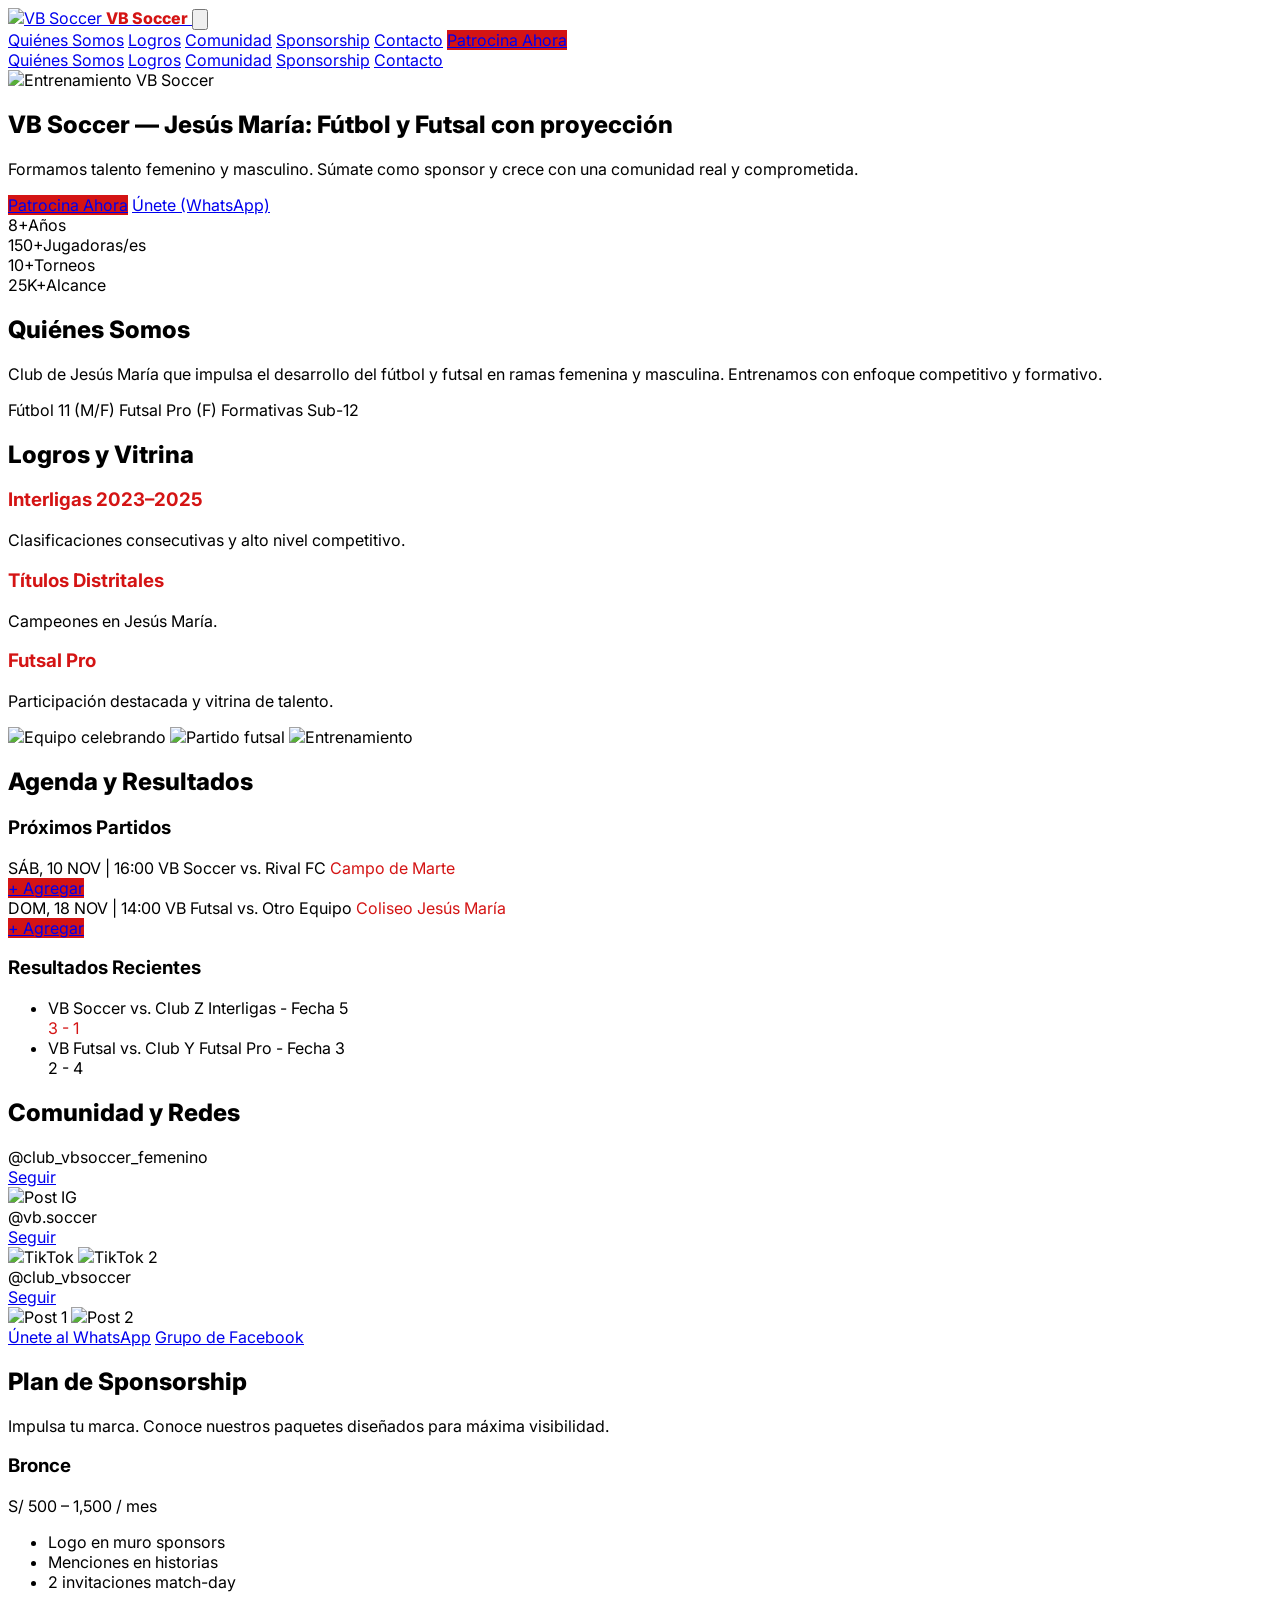
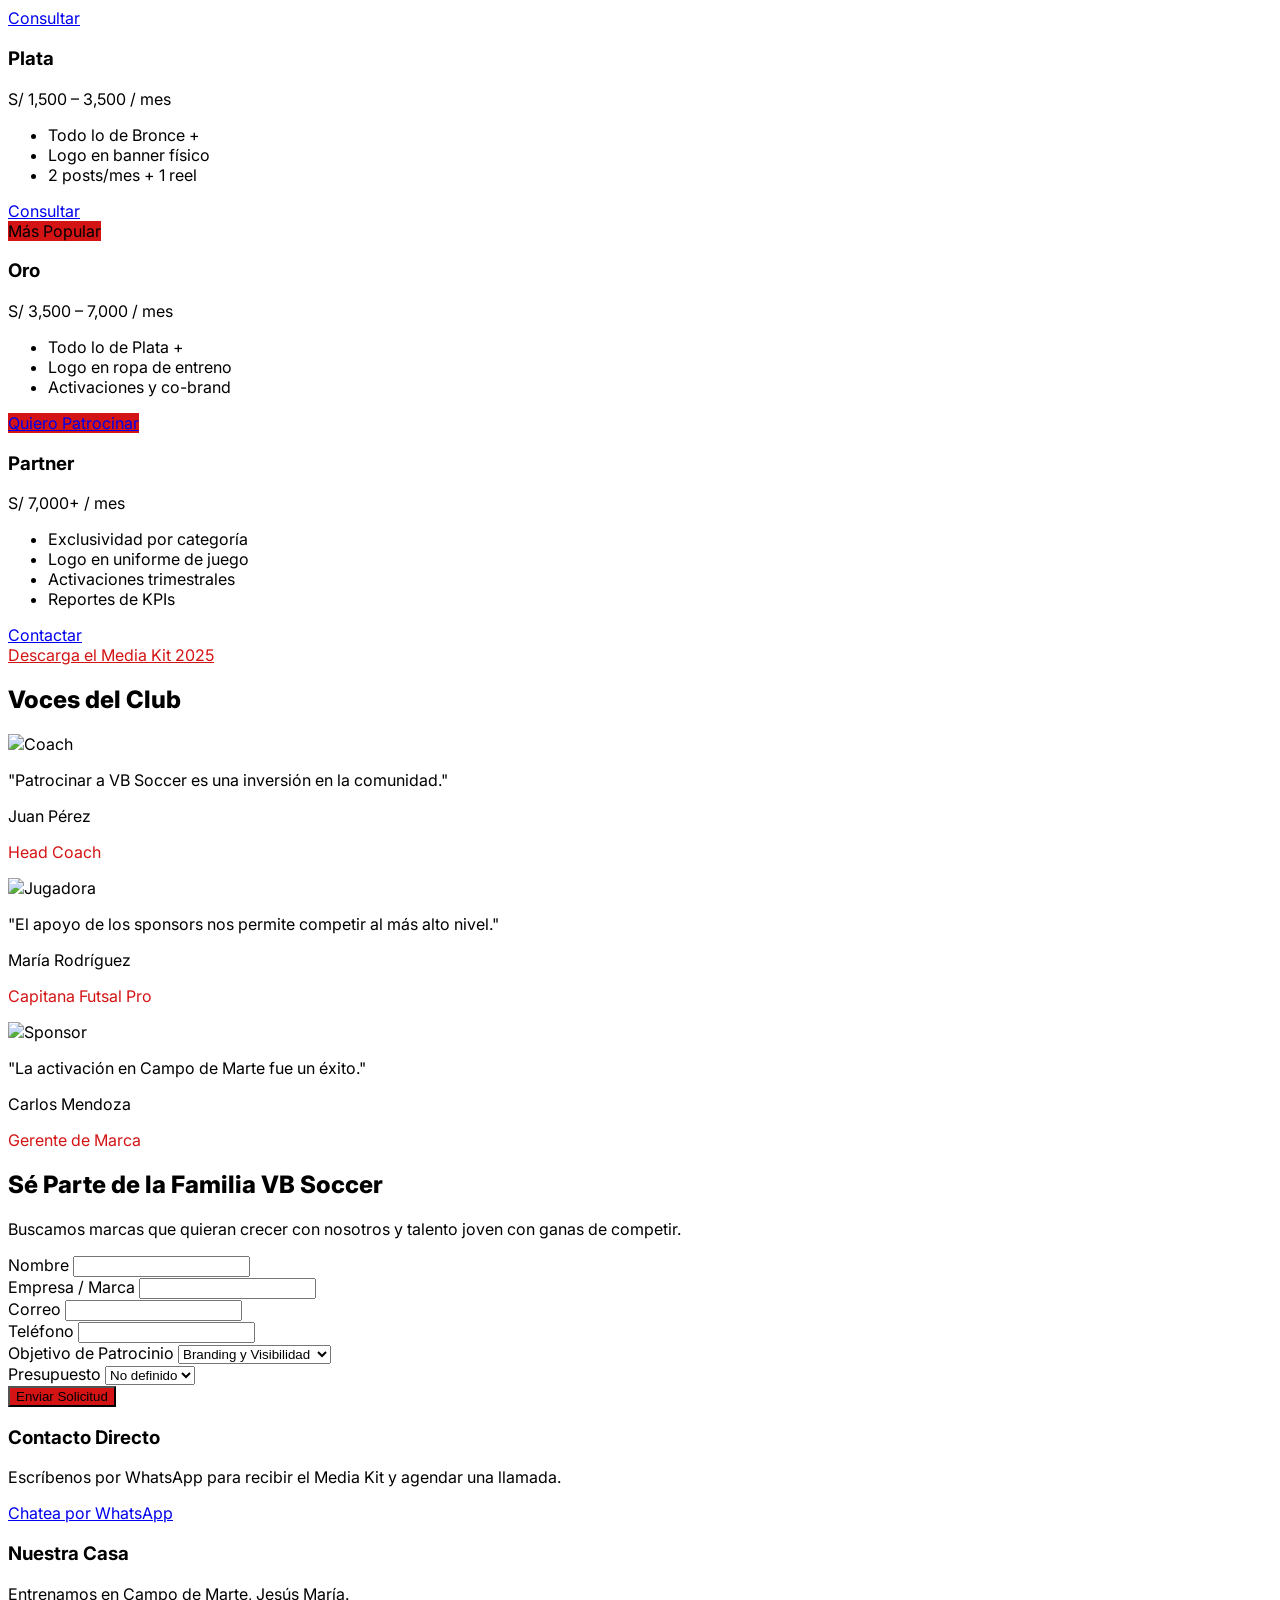
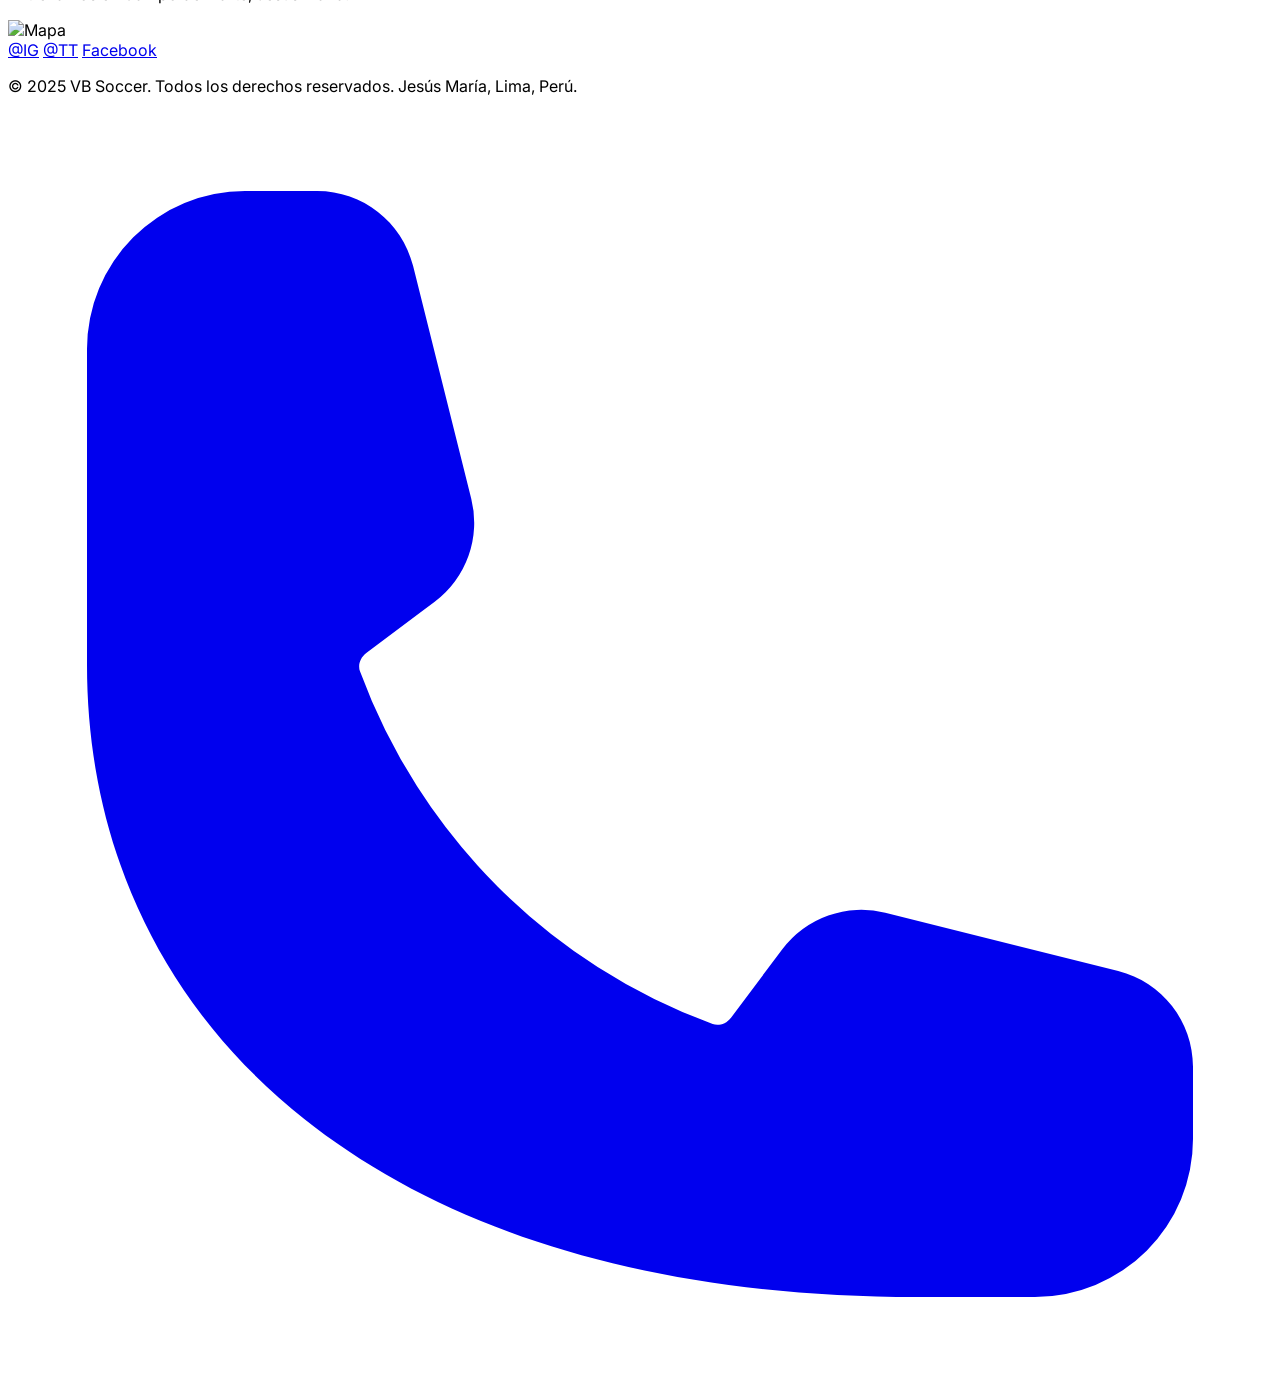
==== index.html @ d954b157 "feat: primera versión del sitio VB Soccer" ====
<!doctype html>
<html lang="es" class="scroll-smooth">
<head>
  <meta charset="utf-8" />
  <meta name="viewport" content="width=device-width, initial-scale=1" />
  <title>VB Soccer Jesús María | Patrocinio de Talento</title>

  <!-- Canonical & Robots -->
  <link rel="canonical" href="https://vbsoccer.pe/patrocina" />
  <meta name="robots" content="index,follow" />

  <!-- Tailwind CSS (modelo) -->
  <script src="https://cdn.tailwindcss.com"></script>

  <!-- Fuente -->
  <link rel="preconnect" href="https://fonts.gstatic.com" crossorigin />
  <link href="https://fonts.googleapis.com/css2?family=Inter:wght@400;600;800&display=swap" rel="stylesheet" />

  <!-- Fav / OG -->
  <link rel="icon" href="./assets/imgs/favicon.svg" />
  <meta name="description" content="Únete como sponsor a VB Soccer en Jesús María. Impulsamos fútbol y futsal femenino y masculino. Crece con nuestra comunidad real y comprometida." />
  <meta property="og:title" content="VB Soccer Jesús María | Patrocinio de Talento" />
  <meta property="og:description" content="Formamos talento en fútbol y futsal con espíritu competitivo y enfoque social. Súmate como sponsor." />
  <meta property="og:image" content="https://placehold.co/1200x630/15803d/ffffff?text=VB+Soccer+Patrocinio" />
  <meta property="og:url" content="https://vbsoccer.pe/patrocina" />
  <meta property="og:type" content="website" />
  <meta name="twitter:card" content="summary_large_image" />

  <!-- JSON-LD (Schema.org) -->
  <script type="application/ld+json">
  {
    "@context": "https://schema.org",
    "@type": "SportsTeam",
    "name": "VB Soccer",
    "alternateName": "Club VB Soccer",
    "sport": ["Soccer", "Futsal"],
    "areaServed": "Jesús María, Lima, PE",
    "location": {
      "@type": "Place",
      "name": "Campo de Marte",
      "address": {
        "@type": "PostalAddress",
        "addressLocality": "Jesús María",
        "addressRegion": "Lima",
        "addressCountry": "PE"
      }
    },
    "url": "https://vbsoccer.pe",
    "logo": "https://placehold.co/300x300/15803d/ffffff?text=VB+Logo",
    "sameAs": [
      "https://www.instagram.com/club_vbsoccer_femenino/",
      "https://www.instagram.com/club_vbsoccer/",
      "https://www.tiktok.com/@vb.soccer"
    ],
    "potentialAction": {
      "@type": "Action",
      "name": "Patrocina a VB Soccer",
      "target": {
        "@type": "EntryPoint",
        "urlTemplate": "https://vbsoccer.pe/patrocina"
      }
    }
  }
  </script>

  <style>
    body { font-family: 'Inter', system-ui, -apple-system, "Segoe UI", Roboto, Arial, sans-serif; }
    .font-heading { font-weight: 800; }
    .text-primary { color: #D41414; }
    .bg-primary { background-color: #D41414; }
    section[id]{ scroll-margin-top: 90px; }
    /* small helper so existing bootstrap assets in project don't break layout */
    .logo-img { height: 40px; width: auto; }
  </style>
</head>
<body class="bg-gray-100 text-gray-800">

  <!-- Header -->
  <header class="bg-white/90 backdrop-blur-sm shadow-md fixed top-0 left-0 right-0 z-50">
    <nav class="container mx-auto px-6 py-4 flex justify-between items-center">
      <a href="#home" class="flex items-center gap-3">
        <img src="./assets/imgs/Logo.svg" alt="VB Soccer" class="logo-img" />
        <span class="text-2xl font-bold text-primary font-heading">VB Soccer</span>
      </a>

      <button id="menuBtn" class="md:hidden p-2 rounded hover:bg-gray-100" aria-label="Abrir menú" aria-expanded="false" aria-controls="mobileMenu">
        <svg xmlns="http://www.w3.org/2000/svg" class="w-8 h-8 text-primary" fill="none" viewBox="0 0 24 24" stroke="currentColor" aria-hidden="true">
          <path stroke-linecap="round" stroke-linejoin="round" stroke-width="1.5" d="M3.75 6.75h16.5M3.75 12h16.5m-16.5 5.25h16.5" />
        </svg>
      </button>

      <div class="hidden md:flex space-x-6 items-center">
        <a href="#quienes-somos" class="text-gray-600 hover:text-primary transition">Quiénes Somos</a>
        <a href="#logros" class="text-gray-600 hover:text-primary transition">Logros</a>
        <a href="#comunidad" class="text-gray-600 hover:text-primary transition">Comunidad</a>
        <a href="#sponsors" class="text-gray-600 hover:text-primary transition">Sponsorship</a>
        <a href="#contacto" class="text-gray-600 hover:text-primary transition">Contacto</a>
        <a href="#sponsors" class="bg-primary text-white px-5 py-2 rounded-lg shadow-lg hover:bg-opacity-80 transition transform hover:scale-105" onclick="gtag && gtag('event','cta_sponsor_header')">Patrocina Ahora</a>
      </div>
    </nav>

    <!-- Mobile menu -->
    <div id="mobileMenu" class="md:hidden hidden border-t border-gray-200">
      <div class="px-6 py-3 space-y-2">
        <a href="#quienes-somos" class="block py-2 text-gray-700">Quiénes Somos</a>
        <a href="#logros" class="block py-2 text-gray-700">Logros</a>
        <a href="#comunidad" class="block py-2 text-gray-700">Comunidad</a>
        <a href="#sponsors" class="block py-2 text-gray-700">Sponsorship</a>
        <a href="#contacto" class="block py-2 text-gray-700">Contacto</a>
      </div>
    </div>
  </header>

  <main class="pt-24">
    <!-- HERO -->
    <section id="home" class="h-screen min-h-[680px] flex items-center justify-center text-white relative">
      <div class="absolute inset-0">
        <img src="https://placehold.co/1920x1080/D41414/333?text=Entrenos+VB+Soccer" alt="Entrenamiento VB Soccer" class="w-full h-full object-cover opacity-60" loading="eager">
      </div>
      <div class="absolute inset-0 bg-gradient-to-b from-[rgba(212,20,20,.7)] to-[rgba(10,10,10,.9)]"></div>
      <div class="container mx-auto px-6 text-center z-10 relative">
        <h1 class="text-4xl md:text-6xl font-heading mb-4">VB Soccer — Jesús María: Fútbol y Futsal con proyección</h1>
        <p class="text-xl md:text-2xl mb-8 max-w-3xl mx-auto font-light">Formamos talento femenino y masculino. Súmate como sponsor y crece con una comunidad real y comprometida.</p>
        <div class="flex flex-col sm:flex-row justify-center gap-4">
          <a href="#sponsors" class="bg-primary text-white px-8 py-3 rounded-lg text-lg font-semibold shadow-lg">Patrocina Ahora</a>
          <a href="https://wa.me/51999999999?text=Hola%20VB%20Soccer,%20quisiera%20unirme" target="_blank" rel="noopener" class="bg-transparent border-2 border-yellow-500 text-white px-8 py-3 rounded-lg text-lg font-semibold">Únete (WhatsApp)</a>
        </div>
      </div>

      <div class="absolute bottom-0 left-0 right-0 bg-black/50 p-6 z-10">
        <div class="container mx-auto grid grid-cols-2 md:grid-cols-4 gap-4 text-center text-white">
          <div><span class="text-3xl font-bold">8+</span><span class="block text-sm uppercase">Años</span></div>
          <div><span class="text-3xl font-bold">150+</span><span class="block text-sm uppercase">Jugadoras/es</span></div>
          <div><span class="text-3xl font-bold">10+</span><span class="block text-sm uppercase">Torneos</span></div>
          <div><span class="text-3xl font-bold">25K+</span><span class="block text-sm uppercase">Alcance</span></div>
        </div>
      </div>
    </section>

    <!-- Quiénes Somos -->
    <section id="quienes-somos" class="py-24 bg-white">
      <div class="container mx-auto px-6 max-w-4xl text-center">
        <h2 class="text-4xl font-heading mb-6">Quiénes Somos</h2>
        <p class="text-lg text-gray-700 mb-6">Club de Jesús María que impulsa el desarrollo del fútbol y futsal en ramas femenina y masculina. Entrenamos con enfoque competitivo y formativo.</p>
        <div class="flex flex-wrap justify-center gap-4 mt-6">
          <span class="bg-black text-yellow-400 text-sm font-semibold px-4 py-2 rounded-full">Fútbol 11 (M/F)</span>
          <span class="bg-black text-yellow-400 text-sm font-semibold px-4 py-2 rounded-full">Futsal Pro (F)</span>
          <span class="bg-black text-yellow-400 text-sm font-semibold px-4 py-2 rounded-full">Formativas Sub-12</span>
        </div>
      </div>
    </section>

    <!-- Logros -->
    <section id="logros" class="py-24 bg-gray-100">
      <div class="container mx-auto px-6">
        <h2 class="text-4xl font-heading text-center mb-6">Logros y Vitrina</h2>
        <div class="grid md:grid-cols-3 gap-8 mb-12">
          <div class="bg-white p-6 rounded-lg shadow">
            <h3 class="text-xl font-bold text-primary mb-2">Interligas 2023–2025</h3>
            <p class="text-gray-600">Clasificaciones consecutivas y alto nivel competitivo.</p>
          </div>
          <div class="bg-white p-6 rounded-lg shadow">
            <h3 class="text-xl font-bold text-primary mb-2">Títulos Distritales</h3>
            <p class="text-gray-600">Campeones en Jesús María.</p>
          </div>
          <div class="bg-white p-6 rounded-lg shadow">
            <h3 class="text-xl font-bold text-primary mb-2">Futsal Pro</h3>
            <p class="text-gray-600">Participación destacada y vitrina de talento.</p>
          </div>
        </div>

        <div class="grid grid-cols-2 md:grid-cols-3 gap-4 mb-12">
          <img loading="lazy" src="https://placehold.co/600x400/D41414/white?text=Equipo+Celebrando" alt="Equipo celebrando" class="rounded-lg object-cover w-full h-40">
          <img loading="lazy" src="https://placehold.co/600x400/D41414/white?text=Partido+Futsal" alt="Partido futsal" class="rounded-lg object-cover w-full h-40">
          <img loading="lazy" src="https://placehold.co/600x400/D41414/white?text=Entrenamiento" alt="Entrenamiento" class="rounded-lg object-cover w-full h-40">
        </div>
      </div>
    </section>

    <!-- Agenda (próximos partidos) -->
    <section id="agenda" class="py-24 bg-white">
      <div class="container mx-auto px-6">
        <h2 class="text-4xl font-heading text-center mb-8">Agenda y Resultados</h2>
        <div class="grid md:grid-cols-2 gap-12">
          <div>
            <h3 class="text-2xl font-bold mb-6">Próximos Partidos</h3>
            <div class="space-y-4">
              <div class="bg-gray-100 p-4 rounded-lg flex justify-between items-center">
                <div>
                  <span class="block text-sm text-gray-600">SÁB, 10 NOV | 16:00</span>
                  <span class="block font-bold">VB Soccer vs. Rival FC</span>
                  <span class="block text-sm text-primary">Campo de Marte</span>
                </div>
                <a href="#" class="bg-primary text-white px-4 py-2 rounded">+ Agregar</a>
              </div>
              <div class="bg-gray-100 p-4 rounded-lg flex justify-between items-center">
                <div>
                  <span class="block text-sm text-gray-600">DOM, 18 NOV | 14:00</span>
                  <span class="block font-bold">VB Futsal vs. Otro Equipo</span>
                  <span class="block text-sm text-primary">Coliseo Jesús María</span>
                </div>
                <a href="#" class="bg-primary text-white px-4 py-2 rounded">+ Agregar</a>
              </div>
            </div>
          </div>

          <div>
            <h3 class="text-2xl font-bold mb-6">Resultados Recientes</h3>
            <ul class="space-y-3">
              <li class="bg-gray-100 p-4 rounded-lg flex justify-between items-center">
                <div>
                  <span class="block">VB Soccer vs. Club Z</span>
                  <span class="block text-sm text-gray-500">Interligas - Fecha 5</span>
                </div>
                <span class="text-2xl font-bold text-primary">3 - 1</span>
              </li>
              <li class="bg-gray-100 p-4 rounded-lg flex justify-between items-center">
                <div>
                  <span class="block">VB Futsal vs. Club Y</span>
                  <span class="block text-sm text-gray-500">Futsal Pro - Fecha 3</span>
                </div>
                <span class="text-2xl font-bold text-red-600">2 - 4</span>
              </li>
            </ul>
          </div>
        </div>
      </div>
    </section>

    <!-- Comunidad -->
    <section id="comunidad" class="py-24 bg-gray-100">
      <div class="container mx-auto px-6">
        <h2 class="text-4xl font-heading text-center mb-6">Comunidad y Redes</h2>
        <div class="grid md:grid-cols-3 gap-6">
          <div class="bg-white p-4 rounded shadow">
            <div class="flex items-center justify-between mb-3">
              <div class="flex items-center gap-3"><img src="https://placehold.co/40x40/E1306C/white?text=IG" alt="" class="rounded-full"><span class="font-semibold">@club_vbsoccer_femenino</span></div>
              <a href="https://www.instagram.com/club_vbsoccer_femenino/" target="_blank" rel="noopener" class="bg-pink-600 text-white px-3 py-1 rounded">Seguir</a>
            </div>
            <img src="https://placehold.co/600x600/e0e0e0/333?text=Post+IG" alt="Post IG" class="rounded w-full object-cover">
          </div>

          <div class="bg-white p-4 rounded shadow">
            <div class="flex items-center justify-between mb-3">
              <div class="flex items-center gap-3"><img src="https://placehold.co/40x40/000000/white?text=TT" alt="" class="rounded-full"><span class="font-semibold">@vb.soccer</span></div>
              <a href="https://www.tiktok.com/@vb.soccer" target="_blank" rel="noopener" class="bg-black text-white px-3 py-1 rounded">Seguir</a>
            </div>
            <div class="grid grid-cols-2 gap-2">
              <img src="https://placehold.co/300x500/e0e0e0/333?text=TikTok" alt="TikTok" class="rounded object-cover w-full">
              <img src="https://placehold.co/300x500/e0e0e0/333?text=TikTok+2" alt="TikTok 2" class="rounded object-cover w-full">
            </div>
          </div>

          <div class="bg-white p-4 rounded shadow">
            <div class="flex items-center justify-between mb-3">
              <div class="flex items-center gap-3"><img src="https://placehold.co/40x40/E1306C/white?text=IG" alt="" class="rounded-full"><span class="font-semibold">@club_vbsoccer</span></div>
              <a href="https://www.instagram.com/club_vbsoccer/" target="_blank" rel="noopener" class="bg-pink-600 text-white px-3 py-1 rounded">Seguir</a>
            </div>
            <div class="grid grid-cols-2 gap-2">
              <img src="https://placehold.co/300x300/e0e0e0/333?text=Post+1" alt="Post 1" class="rounded object-cover w-full">
              <img src="https://placehold.co/300x300/e0e0e0/333?text=Post+2" alt="Post 2" class="rounded object-cover w-full">
            </div>
          </div>
        </div>

        <div class="text-center mt-12 flex flex-col sm:flex-row justify-center gap-4">
          <a href="https://wa.me/51999999999?text=Hola,%20quiero%20unirme" target="_blank" rel="noopener" class="bg-green-600 text-white px-8 py-3 rounded-lg">Únete al WhatsApp</a>
          <a href="https://www.facebook.com/groups/VBSoccerComunidad" target="_blank" rel="noopener" class="bg-blue-600 text-white px-8 py-3 rounded-lg">Grupo de Facebook</a>
        </div>
      </div>
    </section>

    <!-- Sponsors -->
    <section id="sponsors" class="py-24 bg-white">
      <div class="container mx-auto px-6">
        <h2 class="text-4xl font-heading text-center mb-6">Plan de Sponsorship</h2>
        <p class="text-center text-lg mb-12">Impulsa tu marca. Conoce nuestros paquetes diseñados para máxima visibilidad.</p>

        <div class="grid md:grid-cols-2 lg:grid-cols-4 gap-8">
          <!-- Bronce -->
          <div class="border rounded p-6 shadow flex flex-col">
            <h3 class="text-2xl font-bold text-yellow-600 mb-3">Bronce</h3>
            <p class="font-semibold mb-4">S/ 500 – 1,500 / mes</p>
            <ul class="space-y-2 text-gray-600 flex-grow">
              <li>Logo en muro sponsors</li>
              <li>Menciones en historias</li>
              <li>2 invitaciones match-day</li>
            </ul>
            <a href="#contacto" class="mt-6 bg-gray-200 px-4 py-2 rounded text-center">Consultar</a>
          </div>

          <!-- Plata -->
          <div class="border rounded p-6 shadow flex flex-col">
            <h3 class="text-2xl font-bold text-gray-500 mb-3">Plata</h3>
            <p class="font-semibold mb-4">S/ 1,500 – 3,500 / mes</p>
            <ul class="space-y-2 text-gray-600 flex-grow">
              <li>Todo lo de Bronce +</li>
              <li>Logo en banner físico</li>
              <li>2 posts/mes + 1 reel</li>
            </ul>
            <a href="#contacto" class="mt-6 bg-gray-300 px-4 py-2 rounded text-center">Consultar</a>
          </div>

          <!-- Oro -->
          <div class="border-2 border-primary rounded p-6 shadow-xl flex flex-col relative">
            <span class="absolute -top-3 left-4 bg-primary text-white text-xs font-bold px-3 py-1 rounded-full">Más Popular</span>
            <h3 class="text-2xl font-bold text-yellow-600 mb-3">Oro</h3>
            <p class="font-semibold mb-4">S/ 3,500 – 7,000 / mes</p>
            <ul class="space-y-2 text-gray-600 flex-grow">
              <li>Todo lo de Plata +</li>
              <li>Logo en ropa de entreno</li>
              <li>Activaciones y co-brand</li>
            </ul>
            <a href="#contacto" class="mt-6 bg-primary text-white px-4 py-2 rounded text-center">Quiero Patrocinar</a>
          </div>

          <!-- Partner -->
          <div class="border rounded p-6 shadow flex flex-col">
            <h3 class="text-2xl font-bold mb-3">Partner</h3>
            <p class="font-semibold mb-4">S/ 7,000+ / mes</p>
            <ul class="space-y-2 text-gray-600 flex-grow">
              <li>Exclusividad por categoría</li>
              <li>Logo en uniforme de juego</li>
              <li>Activaciones trimestrales</li>
              <li>Reportes de KPIs</li>
            </ul>
            <a href="#contacto" class="mt-6 bg-gray-900 text-white px-4 py-2 rounded text-center">Contactar</a>
          </div>
        </div>

        <div class="text-center mt-12">
          <a href="URL_MEDIA_KIT.pdf" target="_blank" rel="noopener" class="text-primary font-semibold">Descarga el Media Kit 2025</a>
        </div>
      </div>
    </section>

    <!-- Testimonios -->
    <section id="testimonios" class="py-24 bg-gray-100">
      <div class="container mx-auto px-6 max-w-5xl">
        <h2 class="text-4xl font-heading text-center mb-12">Voces del Club</h2>
        <div class="grid md:grid-cols-3 gap-8">
          <div class="bg-white p-6 rounded shadow text-center">
            <img src="https://placehold.co/100x100/e0e0e0/333?text=Coach" alt="Coach" class="w-24 h-24 rounded-full mx-auto mb-4 border-4 border-yellow-300">
            <p class="italic mb-4">"Patrocinar a VB Soccer es una inversión en la comunidad."</p>
            <p class="font-bold">Juan Pérez</p>
            <p class="text-sm text-primary">Head Coach</p>
          </div>
          <div class="bg-white p-6 rounded shadow text-center">
            <img src="https://placehold.co/100x100/e0e0e0/333?text=Jugadora" alt="Jugadora" class="w-24 h-24 rounded-full mx-auto mb-4 border-4 border-yellow-300">
            <p class="italic mb-4">"El apoyo de los sponsors nos permite competir al más alto nivel."</p>
            <p class="font-bold">María Rodríguez</p>
            <p class="text-sm text-primary">Capitana Futsal Pro</p>
          </div>
          <div class="bg-white p-6 rounded shadow text-center">
            <img src="https://placehold.co/100x100/e0e0e0/333?text=Sponsor" alt="Sponsor" class="w-24 h-24 rounded-full mx-auto mb-4 border-4 border-yellow-300">
            <p class="italic mb-4">"La activación en Campo de Marte fue un éxito."</p>
            <p class="font-bold">Carlos Mendoza</p>
            <p class="text-sm text-primary">Gerente de Marca</p>
          </div>
        </div>
      </div>
    </section>

    <!-- Contacto & Formulario -->
    <section id="contacto" class="py-24 bg-black text-gray-100">
      <div class="container mx-auto px-6">
        <h2 class="text-4xl font-heading text-center mb-8">Sé Parte de la Familia VB Soccer</h2>
        <p class="text-center mb-12 max-w-2xl mx-auto">Buscamos marcas que quieran crecer con nosotros y talento joven con ganas de competir.</p>

        <div class="grid md:grid-cols-2 gap-12 max-w-5xl mx-auto">
          <form id="sponsorForm" class="space-y-6 bg-gray-900 p-6 rounded">
            <div class="grid sm:grid-cols-2 gap-4">
              <div>
                <label class="text-sm">Nombre</label>
                <input name="nombre" required class="mt-1 block w-full rounded bg-gray-800 text-white p-2">
              </div>
              <div>
                <label class="text-sm">Empresa / Marca</label>
                <input name="empresa" class="mt-1 block w-full rounded bg-gray-800 text-white p-2">
              </div>
            </div>

            <div class="grid sm:grid-cols-2 gap-4">
              <div>
                <label class="text-sm">Correo</label>
                <input type="email" name="correo" required class="mt-1 block w-full rounded bg-gray-800 text-white p-2">
              </div>
              <div>
                <label class="text-sm">Teléfono</label>
                <input type="tel" name="telefono" required class="mt-1 block w-full rounded bg-gray-800 text-white p-2">
              </div>
            </div>

            <div>
              <label class="text-sm">Objetivo de Patrocinio</label>
              <select name="objetivo" class="mt-1 block w-full rounded bg-gray-800 text-white p-2">
                <option>Branding y Visibilidad</option>
                <option>Activación y Muestreo</option>
                <option>Leads B2B</option>
                <option>Ventas locales</option>
                <option>RSE</option>
              </select>
            </div>

            <div>
              <label class="text-sm">Presupuesto</label>
              <select name="presupuesto" class="mt-1 block w-full rounded bg-gray-800 text-white p-2">
                <option>No definido</option>
                <option>Bronce</option>
                <option>Plata</option>
                <option>Oro</option>
                <option>Partner</option>
              </select>
            </div>

            <div>
              <button type="submit" class="w-full bg-primary text-white px-4 py-3 rounded">Enviar Solicitud</button>
            </div>
          </form>

          <div class="space-y-6">
            <div class="bg-gray-900 p-6 rounded">
              <h3 class="text-2xl font-bold mb-2">Contacto Directo</h3>
              <p class="text-gray-300 mb-4">Escríbenos por WhatsApp para recibir el Media Kit y agendar una llamada.</p>
              <a href="https://wa.me/51999999999?text=Hola%20VB%20Soccer,%20estoy%20interesado" target="_blank" rel="noopener" class="inline-flex items-center gap-2 bg-green-600 px-4 py-3 rounded text-white">Chatea por WhatsApp</a>
            </div>

            <div class="bg-gray-900 p-6 rounded">
              <h3 class="text-2xl font-bold mb-2">Nuestra Casa</h3>
              <p class="text-gray-300 mb-4">Entrenamos en Campo de Marte, Jesús María.</p>
              <img src="https://placehold.co/600x400/333333/888888?text=Mapa+Campo+de+Marte" alt="Mapa" class="rounded w-full object-cover">
            </div>
          </div>
        </div>
      </div>
    </section>

  </main>

  <!-- Footer -->
  <footer class="bg-gray-900 text-gray-400 py-12">
    <div class="container mx-auto px-6 text-center">
      <div class="flex justify-center space-x-6 mb-6">
        <a href="https://www.instagram.com/club_vbsoccer_femenino/" target="_blank" rel="noopener" aria-label="Instagram">@IG</a>
        <a href="https://www.tiktok.com/@vb.soccer" target="_blank" rel="noopener" aria-label="TikTok">@TT</a>
        <a href="https://www.facebook.com/groups/VBSoccerComunidad" target="_blank" rel="noopener" aria-label="Facebook">Facebook</a>
      </div>
      <p class="text-sm">&copy; 2025 VB Soccer. Todos los derechos reservados. Jesús María, Lima, Perú.</p>
    </div>
  </footer>

  <!-- Floating CTA (móvil) -->
  <a href="https://wa.me/51999999999?text=Hola%20VB%20Soccer,%20estoy%20interesado" target="_blank" rel="noopener" class="md:hidden fixed bottom-4 right-4 bg-green-600 text-white p-4 rounded-full shadow-lg z-50" aria-label="WhatsApp">
    <svg xmlns="http://www.w3.org/2000/svg" class="w-8 h-8" viewBox="0 0 24 24" fill="currentColor"><path d="M1.5 4.5a3 3 0 013-3h1.372c.86 0 1.61.586 1.819 1.42l1.105 4.423a1.875 1.875 0 01-.694 1.955l-1.293.97c-.135.101-.164.249-.126.352a11.285 11.285 0 006.697 6.697c.103.038.25.009.352-.126l.97-1.293a1.875 1.875 0 011.955-.694l4.423 1.105c.834.209 1.42.959 1.42 1.819V19.5a3 3 0 01-3 3h-2.25C6.842 22.5 1.5 17.158 1.5 10.5V4.5z"/></svg>
  </a>

  <!-- Minimal JS -->
  <script>
    // Mobile menu toggle
    const menuBtn = document.getElementById('menuBtn');
    const mobileMenu = document.getElementById('mobileMenu');
    if (menuBtn && mobileMenu) {
      menuBtn.addEventListener('click', () => {
        mobileMenu.classList.toggle('hidden');
        const expanded = menuBtn.getAttribute('aria-expanded') === 'true';
        menuBtn.setAttribute('aria-expanded', !expanded);
      });
    }

    // Simple form submit handler (prevent default for demo)
    const form = document.getElementById('sponsorForm');
    if (form) {
      form.addEventListener('submit', (e) => {
        e.preventDefault();
        alert('Gracias. Su solicitud ha sido enviada (demo).');
        form.reset();
      });
    }
  </script>
</body>
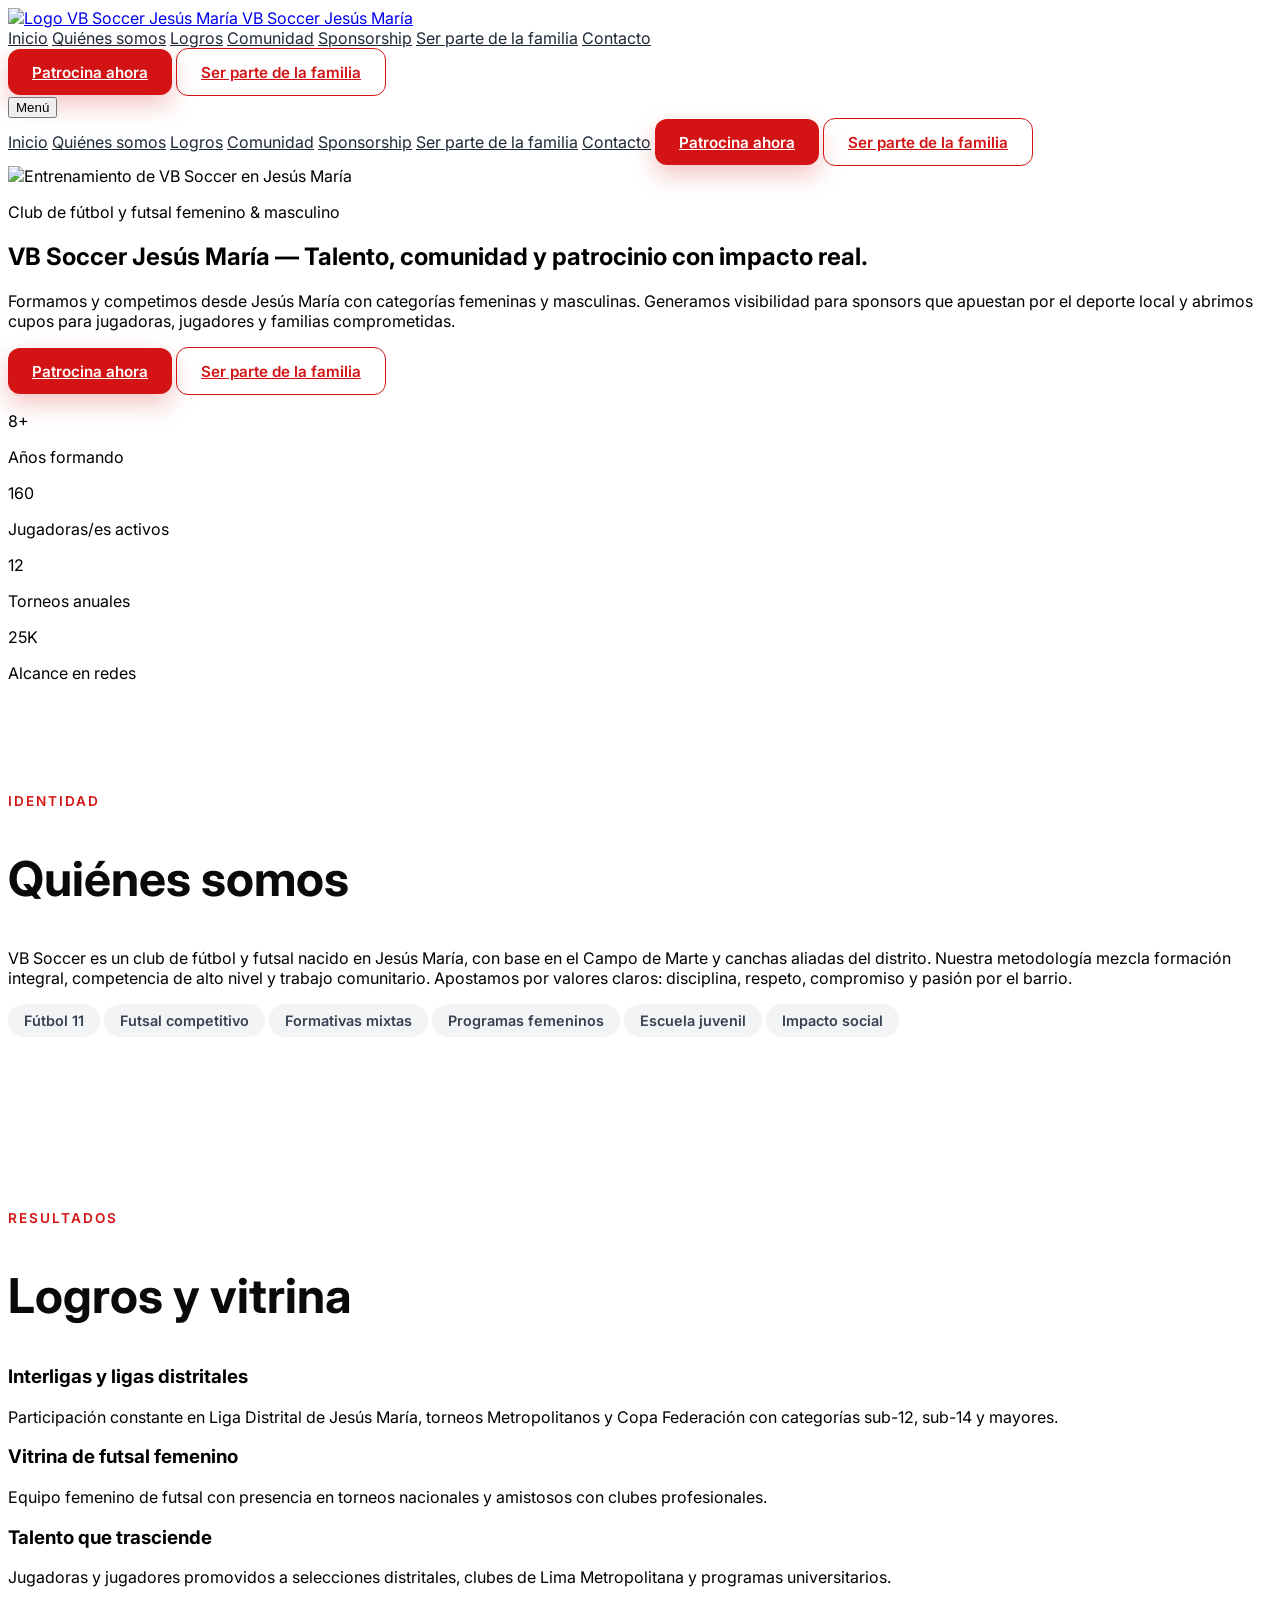
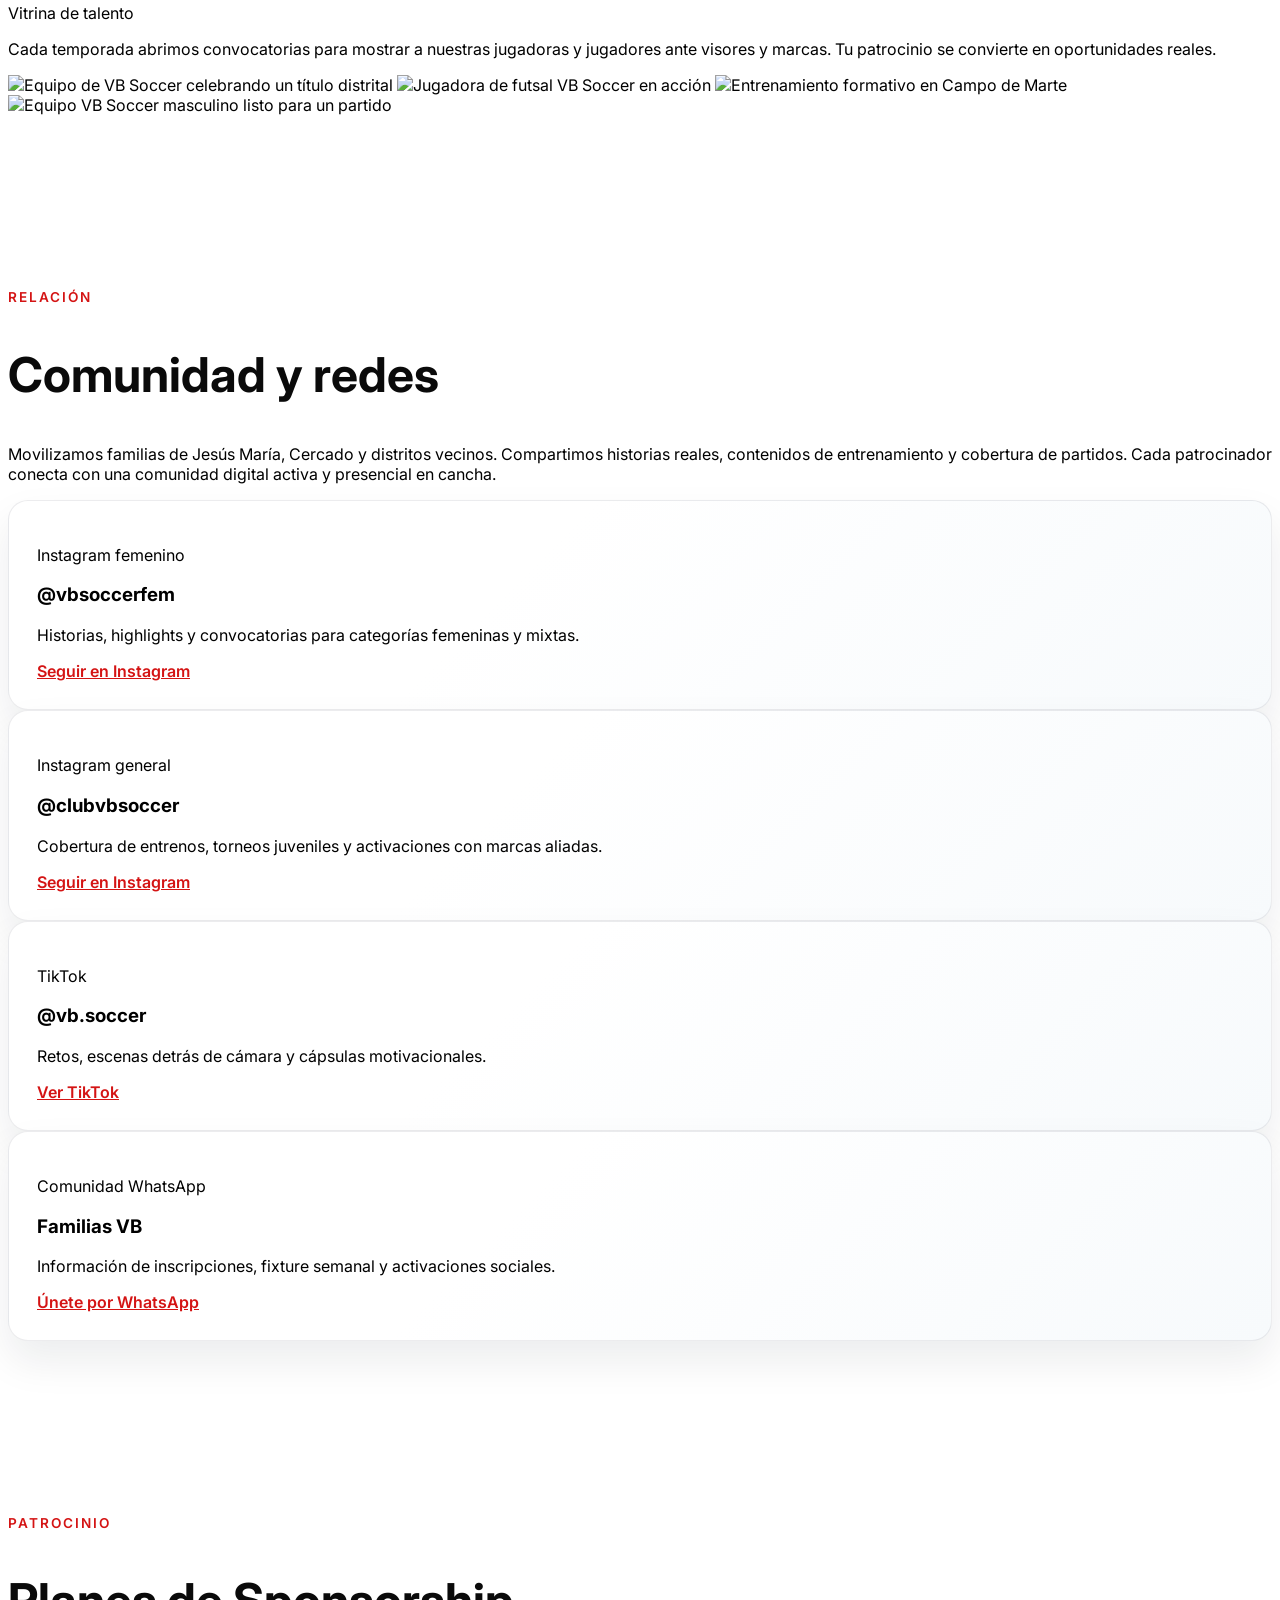
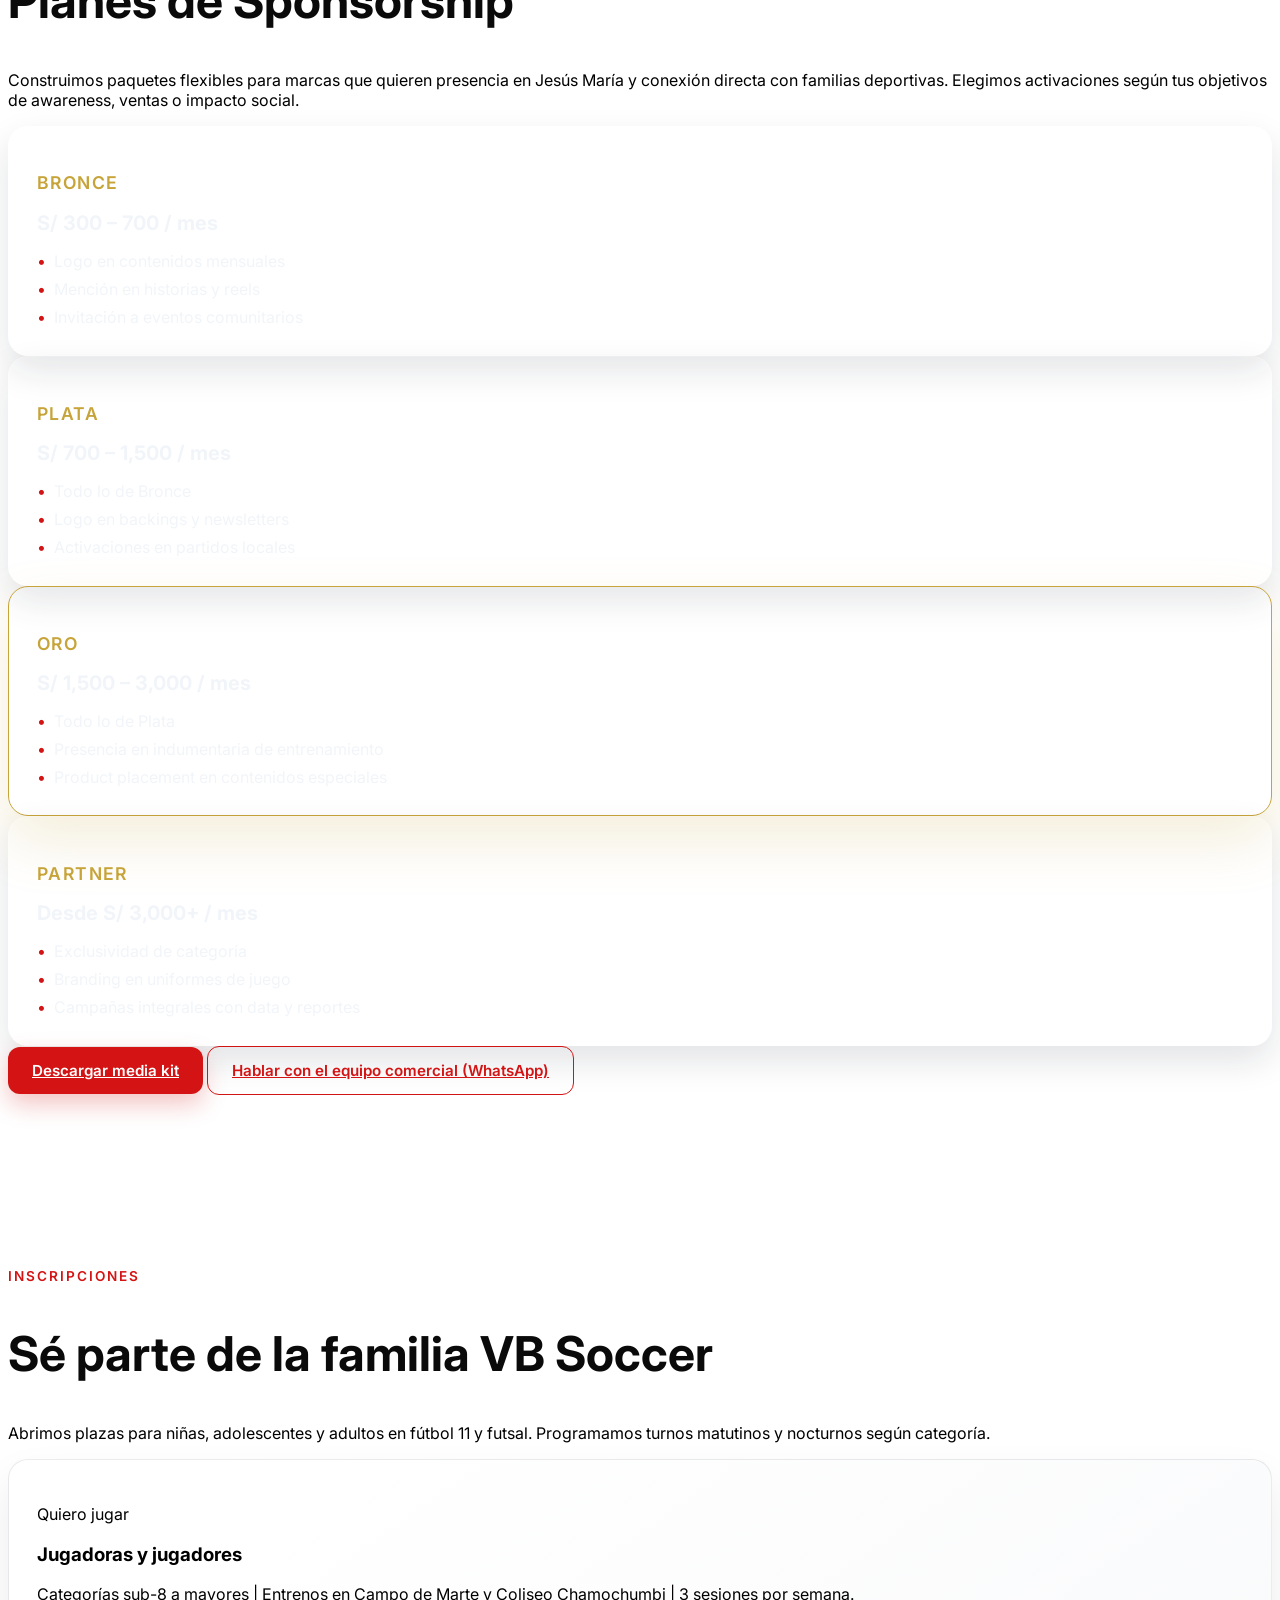
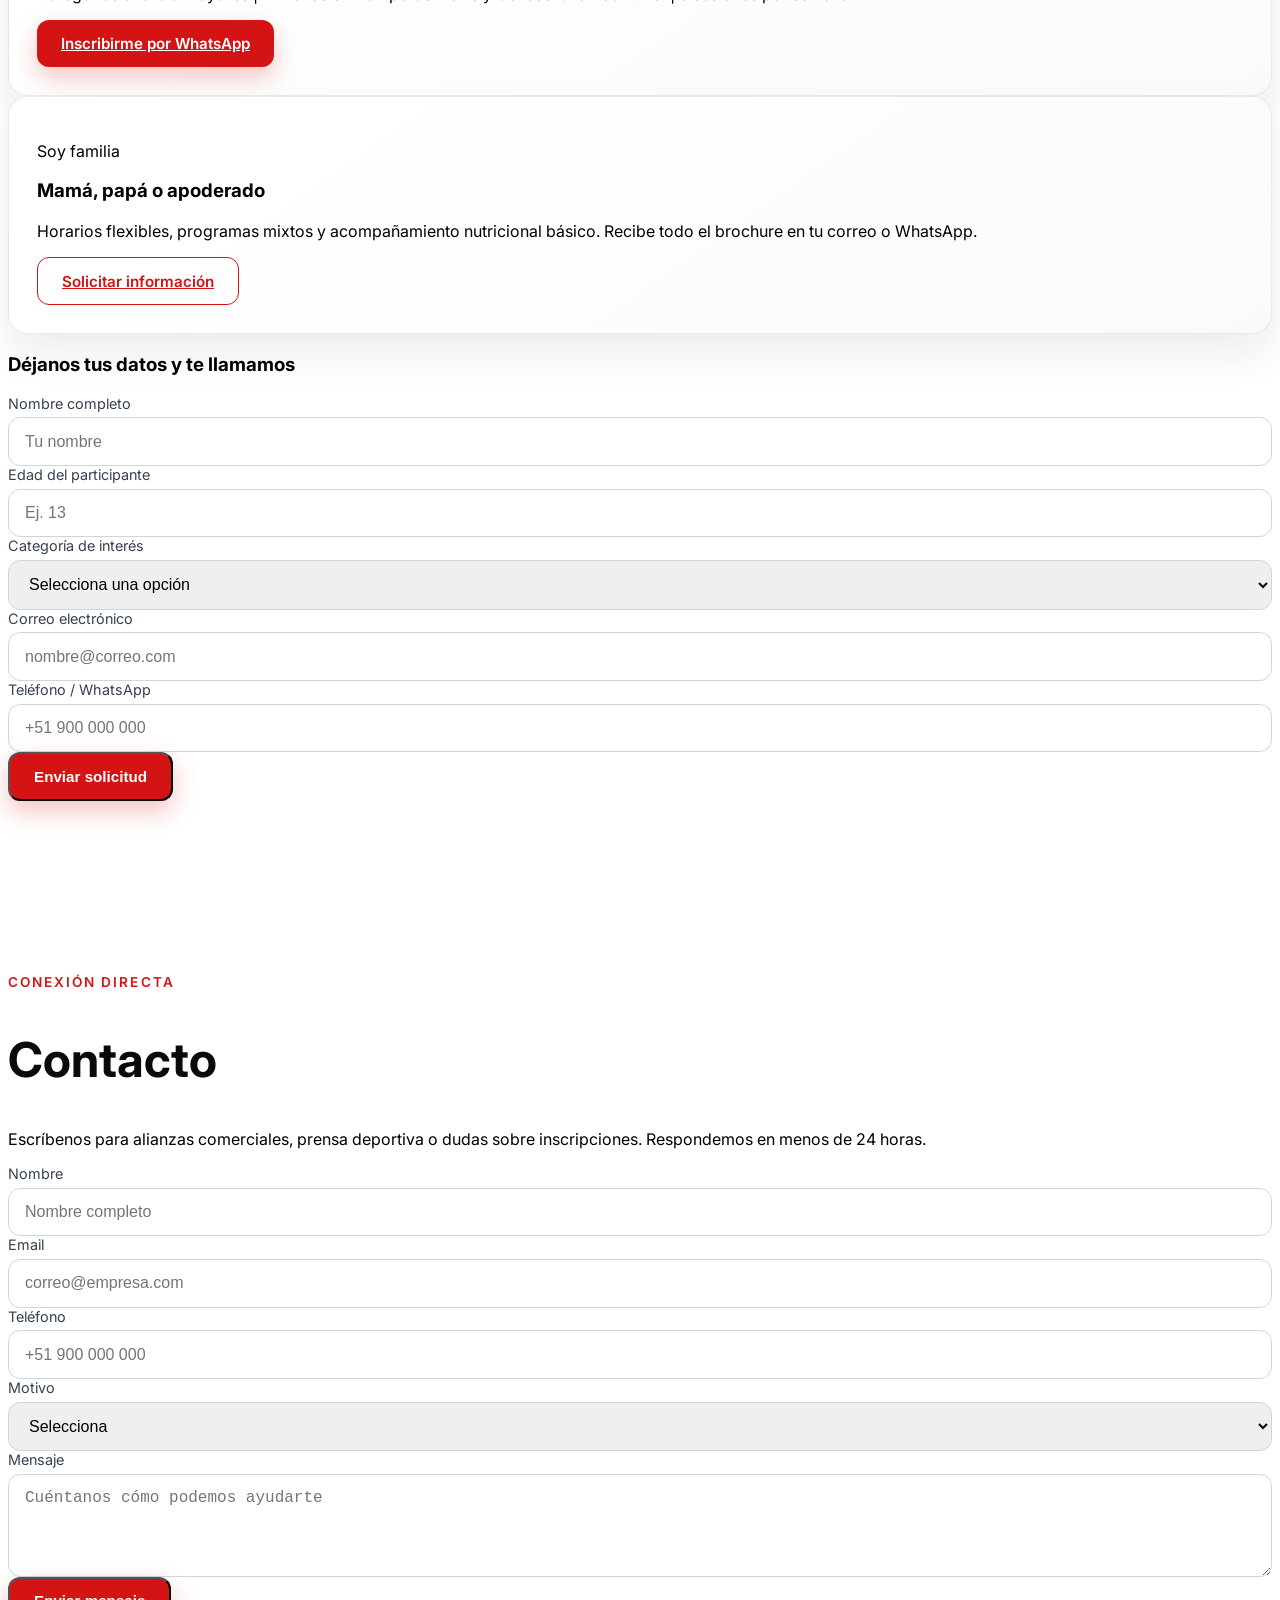
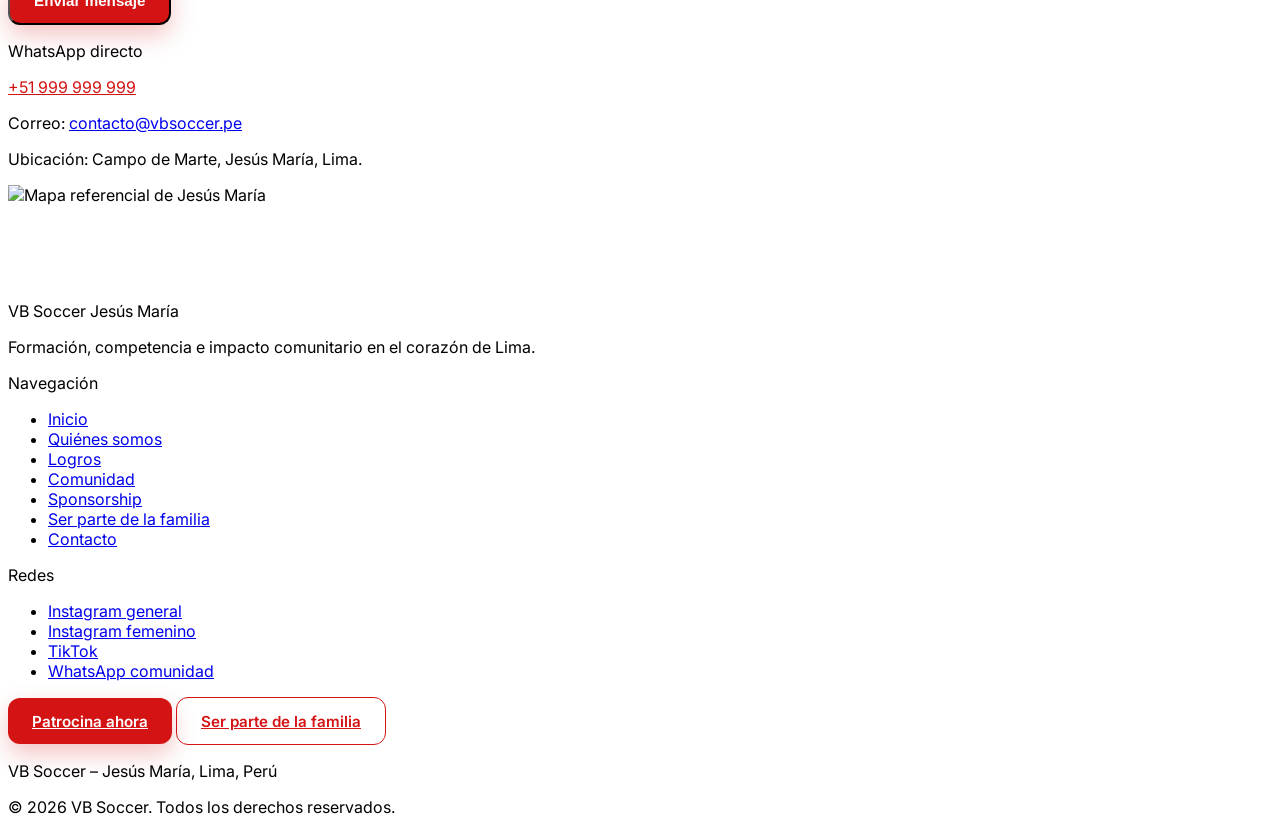
==== commit ba806462: "feat: relaunch vb soccer landing" ====
--- a/index.html
+++ b/index.html
@@ -1,480 +1,393 @@
 <!doctype html>
 <html lang="es" class="scroll-smooth">
-<head>
-  <meta charset="utf-8" />
-  <meta name="viewport" content="width=device-width, initial-scale=1" />
-  <title>VB Soccer Jesús María | Patrocinio de Talento</title>
-
-  <!-- Canonical & Robots -->
-  <link rel="canonical" href="https://vbsoccer.pe/patrocina" />
-  <meta name="robots" content="index,follow" />
-
-  <!-- Tailwind CSS (modelo) -->
-  <script src="https://cdn.tailwindcss.com"></script>
-
-  <!-- Fuente -->
-  <link rel="preconnect" href="https://fonts.gstatic.com" crossorigin />
-  <link href="https://fonts.googleapis.com/css2?family=Inter:wght@400;600;800&display=swap" rel="stylesheet" />
-
-  <!-- Fav / OG -->
-  <link rel="icon" href="./assets/imgs/favicon.svg" />
-  <meta name="description" content="Únete como sponsor a VB Soccer en Jesús María. Impulsamos fútbol y futsal femenino y masculino. Crece con nuestra comunidad real y comprometida." />
-  <meta property="og:title" content="VB Soccer Jesús María | Patrocinio de Talento" />
-  <meta property="og:description" content="Formamos talento en fútbol y futsal con espíritu competitivo y enfoque social. Súmate como sponsor." />
-  <meta property="og:image" content="https://placehold.co/1200x630/15803d/ffffff?text=VB+Soccer+Patrocinio" />
-  <meta property="og:url" content="https://vbsoccer.pe/patrocina" />
-  <meta property="og:type" content="website" />
-  <meta name="twitter:card" content="summary_large_image" />
-
-  <!-- JSON-LD (Schema.org) -->
-  <script type="application/ld+json">
-  {
-    "@context": "https://schema.org",
-    "@type": "SportsTeam",
-    "name": "VB Soccer",
-    "alternateName": "Club VB Soccer",
-    "sport": ["Soccer", "Futsal"],
-    "areaServed": "Jesús María, Lima, PE",
-    "location": {
-      "@type": "Place",
-      "name": "Campo de Marte",
-      "address": {
-        "@type": "PostalAddress",
-        "addressLocality": "Jesús María",
-        "addressRegion": "Lima",
-        "addressCountry": "PE"
-      }
-    },
-    "url": "https://vbsoccer.pe",
-    "logo": "https://placehold.co/300x300/15803d/ffffff?text=VB+Logo",
-    "sameAs": [
-      "https://www.instagram.com/club_vbsoccer_femenino/",
-      "https://www.instagram.com/club_vbsoccer/",
-      "https://www.tiktok.com/@vb.soccer"
-    ],
-    "potentialAction": {
-      "@type": "Action",
-      "name": "Patrocina a VB Soccer",
-      "target": {
-        "@type": "EntryPoint",
-        "urlTemplate": "https://vbsoccer.pe/patrocina"
-      }
-    }
-  }
-  </script>
-
-  <style>
-    body { font-family: 'Inter', system-ui, -apple-system, "Segoe UI", Roboto, Arial, sans-serif; }
-    .font-heading { font-weight: 800; }
-    .text-primary { color: #D41414; }
-    .bg-primary { background-color: #D41414; }
-    section[id]{ scroll-margin-top: 90px; }
-    /* small helper so existing bootstrap assets in project don't break layout */
-    .logo-img { height: 40px; width: auto; }
-  </style>
-</head>
-<body class="bg-gray-100 text-gray-800">
-
-  <!-- Header -->
-  <header class="bg-white/90 backdrop-blur-sm shadow-md fixed top-0 left-0 right-0 z-50">
-    <nav class="container mx-auto px-6 py-4 flex justify-between items-center">
-      <a href="#home" class="flex items-center gap-3">
-        <img src="./assets/imgs/Logo.svg" alt="VB Soccer" class="logo-img" />
-        <span class="text-2xl font-bold text-primary font-heading">VB Soccer</span>
-      </a>
-
-      <button id="menuBtn" class="md:hidden p-2 rounded hover:bg-gray-100" aria-label="Abrir menú" aria-expanded="false" aria-controls="mobileMenu">
-        <svg xmlns="http://www.w3.org/2000/svg" class="w-8 h-8 text-primary" fill="none" viewBox="0 0 24 24" stroke="currentColor" aria-hidden="true">
-          <path stroke-linecap="round" stroke-linejoin="round" stroke-width="1.5" d="M3.75 6.75h16.5M3.75 12h16.5m-16.5 5.25h16.5" />
-        </svg>
-      </button>
-
-      <div class="hidden md:flex space-x-6 items-center">
-        <a href="#quienes-somos" class="text-gray-600 hover:text-primary transition">Quiénes Somos</a>
-        <a href="#logros" class="text-gray-600 hover:text-primary transition">Logros</a>
-        <a href="#comunidad" class="text-gray-600 hover:text-primary transition">Comunidad</a>
-        <a href="#sponsors" class="text-gray-600 hover:text-primary transition">Sponsorship</a>
-        <a href="#contacto" class="text-gray-600 hover:text-primary transition">Contacto</a>
-        <a href="#sponsors" class="bg-primary text-white px-5 py-2 rounded-lg shadow-lg hover:bg-opacity-80 transition transform hover:scale-105" onclick="gtag && gtag('event','cta_sponsor_header')">Patrocina Ahora</a>
+  <head>
+    <meta charset="utf-8" />
+    <meta name="viewport" content="width=device-width, initial-scale=1" />
+    <title>VB Soccer Jesús María | Patrocinio e Inscripciones Oficiales</title>
+    <meta name="description" content="Landing oficial de patrocinio e inscripciones de VB Soccer Jesús María. Futbol y futsal femenino y masculino con impacto comunitario real." />
+    <link rel="preconnect" href="https://fonts.googleapis.com" />
+    <link rel="preconnect" href="https://fonts.gstatic.com" crossorigin />
+    <link href="https://fonts.googleapis.com/css2?family=Inter:wght@400;500;600;700;800&display=swap" rel="stylesheet" />
+    <script src="https://cdn.tailwindcss.com"></script>
+    <link rel="stylesheet" href="style/theme.css" />
+  </head>
+  <body class="bg-gray-50 text-gray-900">
+    <header id="site-header" class="fixed top-0 inset-x-0 z-50 bg-white/95 shadow-sm">
+      <div class="mx-auto flex max-w-7xl items-center justify-between gap-6 px-6 py-4">
+        <a href="#inicio" class="flex items-center gap-3 font-semibold text-gray-900">
+          <img src="assets/imgs/Logo.svg" alt="Logo VB Soccer Jesús María" class="h-10 w-auto" />
+          <span class="text-lg uppercase tracking-wide">VB Soccer Jesús María</span>
+        </a>
+        <nav class="hidden items-center gap-6 text-sm font-medium text-gray-700 lg:flex">
+          <a href="#inicio" data-scroll class="nav-link">Inicio</a>
+          <a href="#quienes" data-scroll class="nav-link">Quiénes somos</a>
+          <a href="#logros" data-scroll class="nav-link">Logros</a>
+          <a href="#comunidad" data-scroll class="nav-link">Comunidad</a>
+          <a href="#sponsorship" data-scroll class="nav-link">Sponsorship</a>
+          <a href="#familia" data-scroll class="nav-link">Ser parte de la familia</a>
+          <a href="#contacto" data-scroll class="nav-link">Contacto</a>
+        </nav>
+        <div class="hidden items-center gap-3 lg:flex">
+          <a href="#sponsorship" data-scroll class="btn-primary">Patrocina ahora</a>
+          <a href="#familia" data-scroll class="btn-secondary">Ser parte de la familia</a>
+        </div>
+        <button id="menu-toggle" class="inline-flex items-center rounded-md border border-gray-200 px-3 py-2 text-sm font-semibold text-gray-800 lg:hidden" aria-expanded="false" aria-controls="mobile-menu">
+          Menú
+        </button>
       </div>
-    </nav>
-
-    <!-- Mobile menu -->
-    <div id="mobileMenu" class="md:hidden hidden border-t border-gray-200">
-      <div class="px-6 py-3 space-y-2">
-        <a href="#quienes-somos" class="block py-2 text-gray-700">Quiénes Somos</a>
-        <a href="#logros" class="block py-2 text-gray-700">Logros</a>
-        <a href="#comunidad" class="block py-2 text-gray-700">Comunidad</a>
-        <a href="#sponsors" class="block py-2 text-gray-700">Sponsorship</a>
-        <a href="#contacto" class="block py-2 text-gray-700">Contacto</a>
+      <div id="mobile-menu" class="hidden border-t border-gray-200 bg-white px-6 py-4 lg:hidden">
+        <div class="flex flex-col gap-3 text-sm font-medium text-gray-800">
+          <a href="#inicio" data-scroll class="nav-link">Inicio</a>
+          <a href="#quienes" data-scroll class="nav-link">Quiénes somos</a>
+          <a href="#logros" data-scroll class="nav-link">Logros</a>
+          <a href="#comunidad" data-scroll class="nav-link">Comunidad</a>
+          <a href="#sponsorship" data-scroll class="nav-link">Sponsorship</a>
+          <a href="#familia" data-scroll class="nav-link">Ser parte de la familia</a>
+          <a href="#contacto" data-scroll class="nav-link">Contacto</a>
+          <a href="#sponsorship" data-scroll class="btn-primary w-full text-center">Patrocina ahora</a>
+          <a href="#familia" data-scroll class="btn-secondary w-full text-center">Ser parte de la familia</a>
+        </div>
       </div>
-    </div>
-  </header>
-
-  <main class="pt-24">
-    <!-- HERO -->
-    <section id="home" class="h-screen min-h-[680px] flex items-center justify-center text-white relative">
-      <div class="absolute inset-0">
-        <img src="https://placehold.co/1920x1080/D41414/333?text=Entrenos+VB+Soccer" alt="Entrenamiento VB Soccer" class="w-full h-full object-cover opacity-60" loading="eager">
+    </header>
+
+    <main class="pt-24" id="inicio">
+      <section class="relative isolate overflow-hidden">
+        <div class="absolute inset-0 bg-gray-900/80"></div>
+        <img src="assets/imgs/hero-vb.jpg" alt="Entrenamiento de VB Soccer en Jesús María" class="absolute inset-0 h-full w-full object-cover" />
+        <div class="relative z-10 mx-auto flex max-w-6xl flex-col gap-10 px-6 py-20 text-white lg:flex-row lg:items-center">
+          <div class="max-w-2xl">
+            <p class="text-sm uppercase tracking-widest text-rose-200">Club de fútbol y futsal femenino & masculino</p>
+            <h1 class="mt-4 text-4xl font-bold leading-tight sm:text-5xl">VB Soccer Jesús María — Talento, comunidad y patrocinio con impacto real.</h1>
+            <p class="mt-4 text-lg text-gray-100">Formamos y competimos desde Jesús María con categorías femeninas y masculinas. Generamos visibilidad para sponsors que apuestan por el deporte local y abrimos cupos para jugadoras, jugadores y familias comprometidas.</p>
+            <div class="mt-8 flex flex-col gap-3 sm:flex-row">
+              <a href="#sponsorship" data-scroll class="btn-primary">Patrocina ahora</a>
+              <a href="#familia" data-scroll class="btn-secondary">Ser parte de la familia</a>
+            </div>
+          </div>
+          <div class="flex-1 rounded-2xl bg-white/10 p-6 backdrop-blur">
+            <div class="grid grid-cols-2 gap-6 text-center">
+              <div>
+                <p class="text-4xl font-bold text-white">8+</p>
+                <p class="text-sm uppercase tracking-wide text-gray-200">Años formando</p>
+              </div>
+              <div>
+                <p class="text-4xl font-bold text-white">160</p>
+                <p class="text-sm uppercase tracking-wide text-gray-200">Jugadoras/es activos</p>
+              </div>
+              <div>
+                <p class="text-4xl font-bold text-white">12</p>
+                <p class="text-sm uppercase tracking-wide text-gray-200">Torneos anuales</p>
+              </div>
+              <div>
+                <p class="text-4xl font-bold text-white">25K</p>
+                <p class="text-sm uppercase tracking-wide text-gray-200">Alcance en redes</p>
+              </div>
+            </div>
+          </div>
+        </div>
+      </section>
+
+      <section id="quienes" class="section-spacing bg-white">
+        <div class="mx-auto max-w-6xl px-6">
+          <div class="max-w-3xl">
+            <p class="section-eyebrow">Identidad</p>
+            <h2 class="section-title">Quiénes somos</h2>
+            <p class="mt-4 text-lg text-gray-700">VB Soccer es un club de fútbol y futsal nacido en Jesús María, con base en el Campo de Marte y canchas aliadas del distrito. Nuestra metodología mezcla formación integral, competencia de alto nivel y trabajo comunitario. Apostamos por valores claros: disciplina, respeto, compromiso y pasión por el barrio.</p>
+          </div>
+          <div class="mt-8 flex flex-wrap gap-3">
+            <span class="chip">Fútbol 11</span>
+            <span class="chip">Futsal competitivo</span>
+            <span class="chip">Formativas mixtas</span>
+            <span class="chip">Programas femeninos</span>
+            <span class="chip">Escuela juvenil</span>
+            <span class="chip">Impacto social</span>
+          </div>
+        </div>
+      </section>
+
+      <section id="logros" class="section-spacing bg-gray-50">
+        <div class="mx-auto max-w-6xl px-6">
+          <div class="grid gap-10 lg:grid-cols-2">
+            <div>
+              <p class="section-eyebrow">Resultados</p>
+              <h2 class="section-title">Logros y vitrina</h2>
+              <div class="mt-6 space-y-6">
+                <div class="rounded-2xl border border-gray-200 p-5 shadow-sm">
+                  <h3 class="text-xl font-semibold text-gray-900">Interligas y ligas distritales</h3>
+                  <p class="mt-2 text-gray-700">Participación constante en Liga Distrital de Jesús María, torneos Metropolitanos y Copa Federación con categorías sub-12, sub-14 y mayores.</p>
+                </div>
+                <div class="rounded-2xl border border-gray-200 p-5 shadow-sm">
+                  <h3 class="text-xl font-semibold text-gray-900">Vitrina de futsal femenino</h3>
+                  <p class="mt-2 text-gray-700">Equipo femenino de futsal con presencia en torneos nacionales y amistosos con clubes profesionales.</p>
+                </div>
+                <div class="rounded-2xl border border-gray-200 p-5 shadow-sm">
+                  <h3 class="text-xl font-semibold text-gray-900">Talento que trasciende</h3>
+                  <p class="mt-2 text-gray-700">Jugadoras y jugadores promovidos a selecciones distritales, clubes de Lima Metropolitana y programas universitarios.</p>
+                </div>
+              </div>
+              <div class="mt-8 rounded-2xl bg-gray-900 px-6 py-5 text-white">
+                <p class="text-sm uppercase tracking-wide text-rose-200">Vitrina de talento</p>
+                <p class="mt-2 text-lg">Cada temporada abrimos convocatorias para mostrar a nuestras jugadoras y jugadores ante visores y marcas. Tu patrocinio se convierte en oportunidades reales.</p>
+              </div>
+            </div>
+            <div class="grid gap-4 sm:grid-cols-2">
+              <img src="assets/imgs/logro-1.jpg" alt="Equipo de VB Soccer celebrando un título distrital" class="rounded-3xl object-cover shadow-lg" />
+              <img src="assets/imgs/logro-2.jpg" alt="Jugadora de futsal VB Soccer en acción" class="rounded-3xl object-cover shadow-lg" />
+              <img src="assets/imgs/logro-3.jpg" alt="Entrenamiento formativo en Campo de Marte" class="rounded-3xl object-cover shadow-lg" />
+              <img src="assets/imgs/logro-4.jpg" alt="Equipo VB Soccer masculino listo para un partido" class="rounded-3xl object-cover shadow-lg" />
+            </div>
+          </div>
+        </div>
+      </section>
+
+      <section id="comunidad" class="section-spacing bg-white">
+        <div class="mx-auto max-w-6xl px-6">
+          <div class="max-w-3xl">
+            <p class="section-eyebrow">Relación</p>
+            <h2 class="section-title">Comunidad y redes</h2>
+            <p class="mt-4 text-lg text-gray-700">Movilizamos familias de Jesús María, Cercado y distritos vecinos. Compartimos historias reales, contenidos de entrenamiento y cobertura de partidos. Cada patrocinador conecta con una comunidad digital activa y presencial en cancha.</p>
+          </div>
+          <div class="mt-10 grid gap-6 md:grid-cols-2">
+            <div class="community-card">
+              <p class="text-sm uppercase tracking-wide text-gray-500">Instagram femenino</p>
+              <h3 class="text-2xl font-semibold text-gray-900">@vbsoccerfem</h3>
+              <p class="text-gray-600">Historias, highlights y convocatorias para categorías femeninas y mixtas.</p>
+              <a href="https://instagram.com/club_vbsoccer_femenino" class="btn-link" target="_blank" rel="noreferrer">Seguir en Instagram</a>
+            </div>
+            <div class="community-card">
+              <p class="text-sm uppercase tracking-wide text-gray-500">Instagram general</p>
+              <h3 class="text-2xl font-semibold text-gray-900">@clubvbsoccer</h3>
+              <p class="text-gray-600">Cobertura de entrenos, torneos juveniles y activaciones con marcas aliadas.</p>
+              <a href="https://instagram.com/club_vbsoccer" class="btn-link" target="_blank" rel="noreferrer">Seguir en Instagram</a>
+            </div>
+            <div class="community-card">
+              <p class="text-sm uppercase tracking-wide text-gray-500">TikTok</p>
+              <h3 class="text-2xl font-semibold text-gray-900">@vb.soccer</h3>
+              <p class="text-gray-600">Retos, escenas detrás de cámara y cápsulas motivacionales.</p>
+              <a href="https://www.tiktok.com/@vb.soccer" class="btn-link" target="_blank" rel="noreferrer">Ver TikTok</a>
+            </div>
+            <div class="community-card">
+              <p class="text-sm uppercase tracking-wide text-gray-500">Comunidad WhatsApp</p>
+              <h3 class="text-2xl font-semibold text-gray-900">Familias VB</h3>
+              <p class="text-gray-600">Información de inscripciones, fixture semanal y activaciones sociales.</p>
+              <a href="https://wa.me/51999999999" class="btn-link" target="_blank" rel="noreferrer">Únete por WhatsApp</a>
+            </div>
+          </div>
+        </div>
+      </section>
+
+      <section id="sponsorship" class="section-spacing bg-gray-900 text-white">
+        <div class="mx-auto max-w-6xl px-6">
+          <div class="max-w-3xl">
+            <p class="section-eyebrow text-rose-200">Patrocinio</p>
+            <h2 class="section-title text-white">Planes de Sponsorship</h2>
+            <p class="mt-4 text-lg text-gray-200">Construimos paquetes flexibles para marcas que quieren presencia en Jesús María y conexión directa con familias deportivas. Elegimos activaciones según tus objetivos de awareness, ventas o impacto social.</p>
+          </div>
+          <div class="mt-10 grid gap-6 lg:grid-cols-4">
+            <article class="plan-card">
+              <p class="plan-name">Bronce</p>
+              <p class="plan-price">S/ 300 – 700 / mes</p>
+              <ul class="plan-list">
+                <li>Logo en contenidos mensuales</li>
+                <li>Mención en historias y reels</li>
+                <li>Invitación a eventos comunitarios</li>
+              </ul>
+            </article>
+            <article class="plan-card">
+              <p class="plan-name">Plata</p>
+              <p class="plan-price">S/ 700 – 1,500 / mes</p>
+              <ul class="plan-list">
+                <li>Todo lo de Bronce</li>
+                <li>Logo en backings y newsletters</li>
+                <li>Activaciones en partidos locales</li>
+              </ul>
+            </article>
+            <article class="plan-card highlighted">
+              <p class="plan-name">Oro</p>
+              <p class="plan-price">S/ 1,500 – 3,000 / mes</p>
+              <ul class="plan-list">
+                <li>Todo lo de Plata</li>
+                <li>Presencia en indumentaria de entrenamiento</li>
+                <li>Product placement en contenidos especiales</li>
+              </ul>
+            </article>
+            <article class="plan-card">
+              <p class="plan-name">Partner</p>
+              <p class="plan-price">Desde S/ 3,000+ / mes</p>
+              <ul class="plan-list">
+                <li>Exclusividad de categoría</li>
+                <li>Branding en uniformes de juego</li>
+                <li>Campañas integrales con data y reportes</li>
+              </ul>
+            </article>
+          </div>
+          <div class="mt-10 flex flex-col gap-4 text-gray-100 sm:flex-row">
+            <a href="assets/docs/media-kit-vb-soccer-2025.pdf" class="btn-primary inline-flex items-center justify-center" download>Descargar media kit</a>
+            <a href="https://wa.me/51999999999" class="btn-secondary inline-flex items-center justify-center" target="_blank" rel="noreferrer">Hablar con el equipo comercial (WhatsApp)</a>
+          </div>
+        </div>
+      </section>
+
+      <section id="familia" class="section-spacing bg-white">
+        <div class="mx-auto max-w-6xl px-6">
+          <div class="max-w-3xl">
+            <p class="section-eyebrow">Inscripciones</p>
+            <h2 class="section-title">Sé parte de la familia VB Soccer</h2>
+            <p class="mt-4 text-lg text-gray-700">Abrimos plazas para niñas, adolescentes y adultos en fútbol 11 y futsal. Programamos turnos matutinos y nocturnos según categoría.</p>
+          </div>
+          <div class="mt-10 grid gap-6 lg:grid-cols-2">
+            <div class="family-card">
+              <p class="text-sm uppercase tracking-wide text-gray-500">Quiero jugar</p>
+              <h3 class="text-2xl font-semibold text-gray-900">Jugadoras y jugadores</h3>
+              <p class="mt-3 text-gray-600">Categorías sub-8 a mayores | Entrenos en Campo de Marte y Coliseo Chamochumbi | 3 sesiones por semana.</p>
+              <a href="https://wa.me/51999999999?text=Hola%20VB%20Soccer,%20quiero%20informaci%C3%B3n%20sobre%20inscripciones%20para%20jugar." class="btn-primary mt-4 inline-flex items-center justify-center" target="_blank" rel="noreferrer">Inscribirme por WhatsApp</a>
+            </div>
+            <div class="family-card">
+              <p class="text-sm uppercase tracking-wide text-gray-500">Soy familia</p>
+              <h3 class="text-2xl font-semibold text-gray-900">Mamá, papá o apoderado</h3>
+              <p class="mt-3 text-gray-600">Horarios flexibles, programas mixtos y acompañamiento nutricional básico. Recibe todo el brochure en tu correo o WhatsApp.</p>
+              <a href="https://wa.me/51999999999?text=Hola%20VB%20Soccer,%20quiero%20informes%20para%20mi%20hijo/a." class="btn-secondary mt-4 inline-flex items-center justify-center" target="_blank" rel="noreferrer">Solicitar información</a>
+            </div>
+          </div>
+          <div class="mt-10 rounded-2xl border border-gray-200 p-6 shadow-sm">
+            <h3 class="text-xl font-semibold text-gray-900">Déjanos tus datos y te llamamos</h3>
+            <form class="mt-6 grid gap-4 md:grid-cols-2">
+              <label class="form-field">
+                <span>Nombre completo</span>
+                <input type="text" name="nombre" placeholder="Tu nombre" required />
+              </label>
+              <label class="form-field">
+                <span>Edad del participante</span>
+                <input type="number" name="edad" placeholder="Ej. 13" min="4" max="60" />
+              </label>
+              <label class="form-field md:col-span-2">
+                <span>Categoría de interés</span>
+                <select name="categoria" required>
+                  <option value="">Selecciona una opción</option>
+                  <option value="futbol-formativo">Fútbol formativo</option>
+                  <option value="futbol-competitivo">Fútbol competitivo</option>
+                  <option value="futsal">Futsal</option>
+                  <option value="adultos">Adultos recreativo</option>
+                </select>
+              </label>
+              <label class="form-field">
+                <span>Correo electrónico</span>
+                <input type="email" name="correo" placeholder="nombre@correo.com" required />
+              </label>
+              <label class="form-field">
+                <span>Teléfono / WhatsApp</span>
+                <input type="tel" name="telefono" placeholder="+51 900 000 000" required />
+              </label>
+              <div class="md:col-span-2">
+                <button type="submit" class="btn-primary w-full">Enviar solicitud</button>
+              </div>
+            </form>
+          </div>
+        </div>
+      </section>
+
+      <section id="contacto" class="section-spacing bg-gray-50">
+        <div class="mx-auto max-w-6xl px-6">
+          <div class="grid gap-10 lg:grid-cols-2">
+            <div>
+              <p class="section-eyebrow">Conexión directa</p>
+              <h2 class="section-title">Contacto</h2>
+              <p class="mt-4 text-lg text-gray-700">Escríbenos para alianzas comerciales, prensa deportiva o dudas sobre inscripciones. Respondemos en menos de 24 horas.</p>
+              <form class="mt-6 space-y-4">
+                <label class="form-field">
+                  <span>Nombre</span>
+                  <input type="text" name="contacto-nombre" placeholder="Nombre completo" required />
+                </label>
+                <label class="form-field">
+                  <span>Email</span>
+                  <input type="email" name="contacto-email" placeholder="correo@empresa.com" required />
+                </label>
+                <label class="form-field">
+                  <span>Teléfono</span>
+                  <input type="tel" name="contacto-telefono" placeholder="+51 900 000 000" />
+                </label>
+                <label class="form-field">
+                  <span>Motivo</span>
+                  <select name="contacto-motivo" required>
+                    <option value="">Selecciona</option>
+                    <option value="sponsor">Patrocinio</option>
+                    <option value="inscripciones">Inscripciones</option>
+                    <option value="prensa">Prensa / medios</option>
+                  </select>
+                </label>
+                <label class="form-field">
+                  <span>Mensaje</span>
+                  <textarea name="contacto-mensaje" rows="4" placeholder="Cuéntanos cómo podemos ayudarte"></textarea>
+                </label>
+                <button type="submit" class="btn-primary w-full">Enviar mensaje</button>
+              </form>
+            </div>
+            <div class="space-y-6">
+              <div class="rounded-2xl bg-white p-6 shadow-sm">
+                <p class="text-sm uppercase tracking-wide text-gray-500">WhatsApp directo</p>
+                <a href="https://wa.me/51999999999" class="mt-2 inline-flex items-center gap-2 text-lg font-semibold text-primary" target="_blank" rel="noreferrer">
+                  +51 999 999 999
+                </a>
+                <p class="mt-4 text-sm text-gray-600">Correo: <a href="mailto:contacto@vbsoccer.pe" class="font-semibold text-gray-900">contacto@vbsoccer.pe</a></p>
+                <p class="text-sm text-gray-600">Ubicación: Campo de Marte, Jesús María, Lima.</p>
+              </div>
+              <div>
+                <img src="assets/imgs/mapa-vb.jpg" alt="Mapa referencial de Jesús María" class="w-full rounded-2xl object-cover" />
+              </div>
+            </div>
+          </div>
+        </div>
+      </section>
+    </main>
+
+    <footer class="bg-gray-900 text-gray-200">
+      <div class="mx-auto max-w-6xl px-6 py-12">
+        <div class="grid gap-8 md:grid-cols-4">
+          <div>
+            <p class="text-lg font-semibold text-white">VB Soccer Jesús María</p>
+            <p class="mt-3 text-sm text-gray-400">Formación, competencia e impacto comunitario en el corazón de Lima.</p>
+          </div>
+          <div>
+            <p class="text-sm font-semibold uppercase tracking-wide text-gray-400">Navegación</p>
+            <ul class="mt-3 space-y-2 text-sm">
+              <li><a href="#inicio" data-scroll>Inicio</a></li>
+              <li><a href="#quienes" data-scroll>Quiénes somos</a></li>
+              <li><a href="#logros" data-scroll>Logros</a></li>
+              <li><a href="#comunidad" data-scroll>Comunidad</a></li>
+              <li><a href="#sponsorship" data-scroll>Sponsorship</a></li>
+              <li><a href="#familia" data-scroll>Ser parte de la familia</a></li>
+              <li><a href="#contacto" data-scroll>Contacto</a></li>
+            </ul>
+          </div>
+          <div>
+            <p class="text-sm font-semibold uppercase tracking-wide text-gray-400">Redes</p>
+            <ul class="mt-3 space-y-2 text-sm">
+              <li><a href="https://instagram.com/club_vbsoccer" target="_blank" rel="noreferrer">Instagram general</a></li>
+              <li><a href="https://instagram.com/club_vbsoccer_femenino" target="_blank" rel="noreferrer">Instagram femenino</a></li>
+              <li><a href="https://www.tiktok.com/@vb.soccer" target="_blank" rel="noreferrer">TikTok</a></li>
+              <li><a href="https://wa.me/51999999999" target="_blank" rel="noreferrer">WhatsApp comunidad</a></li>
+            </ul>
+          </div>
+          <div class="space-y-3">
+            <a href="#sponsorship" data-scroll class="btn-primary block text-center">Patrocina ahora</a>
+            <a href="#familia" data-scroll class="btn-secondary block text-center">Ser parte de la familia</a>
+            <p class="text-xs text-gray-500">VB Soccer – Jesús María, Lima, Perú</p>
+          </div>
+        </div>
+        <div class="mt-10 border-t border-gray-800 pt-6 text-center text-xs text-gray-500">© <span id="copyright-year"></span> VB Soccer. Todos los derechos reservados.</div>
       </div>
-      <div class="absolute inset-0 bg-gradient-to-b from-[rgba(212,20,20,.7)] to-[rgba(10,10,10,.9)]"></div>
-      <div class="container mx-auto px-6 text-center z-10 relative">
-        <h1 class="text-4xl md:text-6xl font-heading mb-4">VB Soccer — Jesús María: Fútbol y Futsal con proyección</h1>
-        <p class="text-xl md:text-2xl mb-8 max-w-3xl mx-auto font-light">Formamos talento femenino y masculino. Súmate como sponsor y crece con una comunidad real y comprometida.</p>
-        <div class="flex flex-col sm:flex-row justify-center gap-4">
-          <a href="#sponsors" class="bg-primary text-white px-8 py-3 rounded-lg text-lg font-semibold shadow-lg">Patrocina Ahora</a>
-          <a href="https://wa.me/51999999999?text=Hola%20VB%20Soccer,%20quisiera%20unirme" target="_blank" rel="noopener" class="bg-transparent border-2 border-yellow-500 text-white px-8 py-3 rounded-lg text-lg font-semibold">Únete (WhatsApp)</a>
-        </div>
-      </div>
-
-      <div class="absolute bottom-0 left-0 right-0 bg-black/50 p-6 z-10">
-        <div class="container mx-auto grid grid-cols-2 md:grid-cols-4 gap-4 text-center text-white">
-          <div><span class="text-3xl font-bold">8+</span><span class="block text-sm uppercase">Años</span></div>
-          <div><span class="text-3xl font-bold">150+</span><span class="block text-sm uppercase">Jugadoras/es</span></div>
-          <div><span class="text-3xl font-bold">10+</span><span class="block text-sm uppercase">Torneos</span></div>
-          <div><span class="text-3xl font-bold">25K+</span><span class="block text-sm uppercase">Alcance</span></div>
-        </div>
-      </div>
-    </section>
-
-    <!-- Quiénes Somos -->
-    <section id="quienes-somos" class="py-24 bg-white">
-      <div class="container mx-auto px-6 max-w-4xl text-center">
-        <h2 class="text-4xl font-heading mb-6">Quiénes Somos</h2>
-        <p class="text-lg text-gray-700 mb-6">Club de Jesús María que impulsa el desarrollo del fútbol y futsal en ramas femenina y masculina. Entrenamos con enfoque competitivo y formativo.</p>
-        <div class="flex flex-wrap justify-center gap-4 mt-6">
-          <span class="bg-black text-yellow-400 text-sm font-semibold px-4 py-2 rounded-full">Fútbol 11 (M/F)</span>
-          <span class="bg-black text-yellow-400 text-sm font-semibold px-4 py-2 rounded-full">Futsal Pro (F)</span>
-          <span class="bg-black text-yellow-400 text-sm font-semibold px-4 py-2 rounded-full">Formativas Sub-12</span>
-        </div>
-      </div>
-    </section>
-
-    <!-- Logros -->
-    <section id="logros" class="py-24 bg-gray-100">
-      <div class="container mx-auto px-6">
-        <h2 class="text-4xl font-heading text-center mb-6">Logros y Vitrina</h2>
-        <div class="grid md:grid-cols-3 gap-8 mb-12">
-          <div class="bg-white p-6 rounded-lg shadow">
-            <h3 class="text-xl font-bold text-primary mb-2">Interligas 2023–2025</h3>
-            <p class="text-gray-600">Clasificaciones consecutivas y alto nivel competitivo.</p>
-          </div>
-          <div class="bg-white p-6 rounded-lg shadow">
-            <h3 class="text-xl font-bold text-primary mb-2">Títulos Distritales</h3>
-            <p class="text-gray-600">Campeones en Jesús María.</p>
-          </div>
-          <div class="bg-white p-6 rounded-lg shadow">
-            <h3 class="text-xl font-bold text-primary mb-2">Futsal Pro</h3>
-            <p class="text-gray-600">Participación destacada y vitrina de talento.</p>
-          </div>
-        </div>
-
-        <div class="grid grid-cols-2 md:grid-cols-3 gap-4 mb-12">
-          <img loading="lazy" src="https://placehold.co/600x400/D41414/white?text=Equipo+Celebrando" alt="Equipo celebrando" class="rounded-lg object-cover w-full h-40">
-          <img loading="lazy" src="https://placehold.co/600x400/D41414/white?text=Partido+Futsal" alt="Partido futsal" class="rounded-lg object-cover w-full h-40">
-          <img loading="lazy" src="https://placehold.co/600x400/D41414/white?text=Entrenamiento" alt="Entrenamiento" class="rounded-lg object-cover w-full h-40">
-        </div>
-      </div>
-    </section>
-
-    <!-- Agenda (próximos partidos) -->
-    <section id="agenda" class="py-24 bg-white">
-      <div class="container mx-auto px-6">
-        <h2 class="text-4xl font-heading text-center mb-8">Agenda y Resultados</h2>
-        <div class="grid md:grid-cols-2 gap-12">
-          <div>
-            <h3 class="text-2xl font-bold mb-6">Próximos Partidos</h3>
-            <div class="space-y-4">
-              <div class="bg-gray-100 p-4 rounded-lg flex justify-between items-center">
-                <div>
-                  <span class="block text-sm text-gray-600">SÁB, 10 NOV | 16:00</span>
-                  <span class="block font-bold">VB Soccer vs. Rival FC</span>
-                  <span class="block text-sm text-primary">Campo de Marte</span>
-                </div>
-                <a href="#" class="bg-primary text-white px-4 py-2 rounded">+ Agregar</a>
-              </div>
-              <div class="bg-gray-100 p-4 rounded-lg flex justify-between items-center">
-                <div>
-                  <span class="block text-sm text-gray-600">DOM, 18 NOV | 14:00</span>
-                  <span class="block font-bold">VB Futsal vs. Otro Equipo</span>
-                  <span class="block text-sm text-primary">Coliseo Jesús María</span>
-                </div>
-                <a href="#" class="bg-primary text-white px-4 py-2 rounded">+ Agregar</a>
-              </div>
-            </div>
-          </div>
-
-          <div>
-            <h3 class="text-2xl font-bold mb-6">Resultados Recientes</h3>
-            <ul class="space-y-3">
-              <li class="bg-gray-100 p-4 rounded-lg flex justify-between items-center">
-                <div>
-                  <span class="block">VB Soccer vs. Club Z</span>
-                  <span class="block text-sm text-gray-500">Interligas - Fecha 5</span>
-                </div>
-                <span class="text-2xl font-bold text-primary">3 - 1</span>
-              </li>
-              <li class="bg-gray-100 p-4 rounded-lg flex justify-between items-center">
-                <div>
-                  <span class="block">VB Futsal vs. Club Y</span>
-                  <span class="block text-sm text-gray-500">Futsal Pro - Fecha 3</span>
-                </div>
-                <span class="text-2xl font-bold text-red-600">2 - 4</span>
-              </li>
-            </ul>
-          </div>
-        </div>
-      </div>
-    </section>
-
-    <!-- Comunidad -->
-    <section id="comunidad" class="py-24 bg-gray-100">
-      <div class="container mx-auto px-6">
-        <h2 class="text-4xl font-heading text-center mb-6">Comunidad y Redes</h2>
-        <div class="grid md:grid-cols-3 gap-6">
-          <div class="bg-white p-4 rounded shadow">
-            <div class="flex items-center justify-between mb-3">
-              <div class="flex items-center gap-3"><img src="https://placehold.co/40x40/E1306C/white?text=IG" alt="" class="rounded-full"><span class="font-semibold">@club_vbsoccer_femenino</span></div>
-              <a href="https://www.instagram.com/club_vbsoccer_femenino/" target="_blank" rel="noopener" class="bg-pink-600 text-white px-3 py-1 rounded">Seguir</a>
-            </div>
-            <img src="https://placehold.co/600x600/e0e0e0/333?text=Post+IG" alt="Post IG" class="rounded w-full object-cover">
-          </div>
-
-          <div class="bg-white p-4 rounded shadow">
-            <div class="flex items-center justify-between mb-3">
-              <div class="flex items-center gap-3"><img src="https://placehold.co/40x40/000000/white?text=TT" alt="" class="rounded-full"><span class="font-semibold">@vb.soccer</span></div>
-              <a href="https://www.tiktok.com/@vb.soccer" target="_blank" rel="noopener" class="bg-black text-white px-3 py-1 rounded">Seguir</a>
-            </div>
-            <div class="grid grid-cols-2 gap-2">
-              <img src="https://placehold.co/300x500/e0e0e0/333?text=TikTok" alt="TikTok" class="rounded object-cover w-full">
-              <img src="https://placehold.co/300x500/e0e0e0/333?text=TikTok+2" alt="TikTok 2" class="rounded object-cover w-full">
-            </div>
-          </div>
-
-          <div class="bg-white p-4 rounded shadow">
-            <div class="flex items-center justify-between mb-3">
-              <div class="flex items-center gap-3"><img src="https://placehold.co/40x40/E1306C/white?text=IG" alt="" class="rounded-full"><span class="font-semibold">@club_vbsoccer</span></div>
-              <a href="https://www.instagram.com/club_vbsoccer/" target="_blank" rel="noopener" class="bg-pink-600 text-white px-3 py-1 rounded">Seguir</a>
-            </div>
-            <div class="grid grid-cols-2 gap-2">
-              <img src="https://placehold.co/300x300/e0e0e0/333?text=Post+1" alt="Post 1" class="rounded object-cover w-full">
-              <img src="https://placehold.co/300x300/e0e0e0/333?text=Post+2" alt="Post 2" class="rounded object-cover w-full">
-            </div>
-          </div>
-        </div>
-
-        <div class="text-center mt-12 flex flex-col sm:flex-row justify-center gap-4">
-          <a href="https://wa.me/51999999999?text=Hola,%20quiero%20unirme" target="_blank" rel="noopener" class="bg-green-600 text-white px-8 py-3 rounded-lg">Únete al WhatsApp</a>
-          <a href="https://www.facebook.com/groups/VBSoccerComunidad" target="_blank" rel="noopener" class="bg-blue-600 text-white px-8 py-3 rounded-lg">Grupo de Facebook</a>
-        </div>
-      </div>
-    </section>
-
-    <!-- Sponsors -->
-    <section id="sponsors" class="py-24 bg-white">
-      <div class="container mx-auto px-6">
-        <h2 class="text-4xl font-heading text-center mb-6">Plan de Sponsorship</h2>
-        <p class="text-center text-lg mb-12">Impulsa tu marca. Conoce nuestros paquetes diseñados para máxima visibilidad.</p>
-
-        <div class="grid md:grid-cols-2 lg:grid-cols-4 gap-8">
-          <!-- Bronce -->
-          <div class="border rounded p-6 shadow flex flex-col">
-            <h3 class="text-2xl font-bold text-yellow-600 mb-3">Bronce</h3>
-            <p class="font-semibold mb-4">S/ 500 – 1,500 / mes</p>
-            <ul class="space-y-2 text-gray-600 flex-grow">
-              <li>Logo en muro sponsors</li>
-              <li>Menciones en historias</li>
-              <li>2 invitaciones match-day</li>
-            </ul>
-            <a href="#contacto" class="mt-6 bg-gray-200 px-4 py-2 rounded text-center">Consultar</a>
-          </div>
-
-          <!-- Plata -->
-          <div class="border rounded p-6 shadow flex flex-col">
-            <h3 class="text-2xl font-bold text-gray-500 mb-3">Plata</h3>
-            <p class="font-semibold mb-4">S/ 1,500 – 3,500 / mes</p>
-            <ul class="space-y-2 text-gray-600 flex-grow">
-              <li>Todo lo de Bronce +</li>
-              <li>Logo en banner físico</li>
-              <li>2 posts/mes + 1 reel</li>
-            </ul>
-            <a href="#contacto" class="mt-6 bg-gray-300 px-4 py-2 rounded text-center">Consultar</a>
-          </div>
-
-          <!-- Oro -->
-          <div class="border-2 border-primary rounded p-6 shadow-xl flex flex-col relative">
-            <span class="absolute -top-3 left-4 bg-primary text-white text-xs font-bold px-3 py-1 rounded-full">Más Popular</span>
-            <h3 class="text-2xl font-bold text-yellow-600 mb-3">Oro</h3>
-            <p class="font-semibold mb-4">S/ 3,500 – 7,000 / mes</p>
-            <ul class="space-y-2 text-gray-600 flex-grow">
-              <li>Todo lo de Plata +</li>
-              <li>Logo en ropa de entreno</li>
-              <li>Activaciones y co-brand</li>
-            </ul>
-            <a href="#contacto" class="mt-6 bg-primary text-white px-4 py-2 rounded text-center">Quiero Patrocinar</a>
-          </div>
-
-          <!-- Partner -->
-          <div class="border rounded p-6 shadow flex flex-col">
-            <h3 class="text-2xl font-bold mb-3">Partner</h3>
-            <p class="font-semibold mb-4">S/ 7,000+ / mes</p>
-            <ul class="space-y-2 text-gray-600 flex-grow">
-              <li>Exclusividad por categoría</li>
-              <li>Logo en uniforme de juego</li>
-              <li>Activaciones trimestrales</li>
-              <li>Reportes de KPIs</li>
-            </ul>
-            <a href="#contacto" class="mt-6 bg-gray-900 text-white px-4 py-2 rounded text-center">Contactar</a>
-          </div>
-        </div>
-
-        <div class="text-center mt-12">
-          <a href="URL_MEDIA_KIT.pdf" target="_blank" rel="noopener" class="text-primary font-semibold">Descarga el Media Kit 2025</a>
-        </div>
-      </div>
-    </section>
-
-    <!-- Testimonios -->
-    <section id="testimonios" class="py-24 bg-gray-100">
-      <div class="container mx-auto px-6 max-w-5xl">
-        <h2 class="text-4xl font-heading text-center mb-12">Voces del Club</h2>
-        <div class="grid md:grid-cols-3 gap-8">
-          <div class="bg-white p-6 rounded shadow text-center">
-            <img src="https://placehold.co/100x100/e0e0e0/333?text=Coach" alt="Coach" class="w-24 h-24 rounded-full mx-auto mb-4 border-4 border-yellow-300">
-            <p class="italic mb-4">"Patrocinar a VB Soccer es una inversión en la comunidad."</p>
-            <p class="font-bold">Juan Pérez</p>
-            <p class="text-sm text-primary">Head Coach</p>
-          </div>
-          <div class="bg-white p-6 rounded shadow text-center">
-            <img src="https://placehold.co/100x100/e0e0e0/333?text=Jugadora" alt="Jugadora" class="w-24 h-24 rounded-full mx-auto mb-4 border-4 border-yellow-300">
-            <p class="italic mb-4">"El apoyo de los sponsors nos permite competir al más alto nivel."</p>
-            <p class="font-bold">María Rodríguez</p>
-            <p class="text-sm text-primary">Capitana Futsal Pro</p>
-          </div>
-          <div class="bg-white p-6 rounded shadow text-center">
-            <img src="https://placehold.co/100x100/e0e0e0/333?text=Sponsor" alt="Sponsor" class="w-24 h-24 rounded-full mx-auto mb-4 border-4 border-yellow-300">
-            <p class="italic mb-4">"La activación en Campo de Marte fue un éxito."</p>
-            <p class="font-bold">Carlos Mendoza</p>
-            <p class="text-sm text-primary">Gerente de Marca</p>
-          </div>
-        </div>
-      </div>
-    </section>
-
-    <!-- Contacto & Formulario -->
-    <section id="contacto" class="py-24 bg-black text-gray-100">
-      <div class="container mx-auto px-6">
-        <h2 class="text-4xl font-heading text-center mb-8">Sé Parte de la Familia VB Soccer</h2>
-        <p class="text-center mb-12 max-w-2xl mx-auto">Buscamos marcas que quieran crecer con nosotros y talento joven con ganas de competir.</p>
-
-        <div class="grid md:grid-cols-2 gap-12 max-w-5xl mx-auto">
-          <form id="sponsorForm" class="space-y-6 bg-gray-900 p-6 rounded">
-            <div class="grid sm:grid-cols-2 gap-4">
-              <div>
-                <label class="text-sm">Nombre</label>
-                <input name="nombre" required class="mt-1 block w-full rounded bg-gray-800 text-white p-2">
-              </div>
-              <div>
-                <label class="text-sm">Empresa / Marca</label>
-                <input name="empresa" class="mt-1 block w-full rounded bg-gray-800 text-white p-2">
-              </div>
-            </div>
-
-            <div class="grid sm:grid-cols-2 gap-4">
-              <div>
-                <label class="text-sm">Correo</label>
-                <input type="email" name="correo" required class="mt-1 block w-full rounded bg-gray-800 text-white p-2">
-              </div>
-              <div>
-                <label class="text-sm">Teléfono</label>
-                <input type="tel" name="telefono" required class="mt-1 block w-full rounded bg-gray-800 text-white p-2">
-              </div>
-            </div>
-
-            <div>
-              <label class="text-sm">Objetivo de Patrocinio</label>
-              <select name="objetivo" class="mt-1 block w-full rounded bg-gray-800 text-white p-2">
-                <option>Branding y Visibilidad</option>
-                <option>Activación y Muestreo</option>
-                <option>Leads B2B</option>
-                <option>Ventas locales</option>
-                <option>RSE</option>
-              </select>
-            </div>
-
-            <div>
-              <label class="text-sm">Presupuesto</label>
-              <select name="presupuesto" class="mt-1 block w-full rounded bg-gray-800 text-white p-2">
-                <option>No definido</option>
-                <option>Bronce</option>
-                <option>Plata</option>
-                <option>Oro</option>
-                <option>Partner</option>
-              </select>
-            </div>
-
-            <div>
-              <button type="submit" class="w-full bg-primary text-white px-4 py-3 rounded">Enviar Solicitud</button>
-            </div>
-          </form>
-
-          <div class="space-y-6">
-            <div class="bg-gray-900 p-6 rounded">
-              <h3 class="text-2xl font-bold mb-2">Contacto Directo</h3>
-              <p class="text-gray-300 mb-4">Escríbenos por WhatsApp para recibir el Media Kit y agendar una llamada.</p>
-              <a href="https://wa.me/51999999999?text=Hola%20VB%20Soccer,%20estoy%20interesado" target="_blank" rel="noopener" class="inline-flex items-center gap-2 bg-green-600 px-4 py-3 rounded text-white">Chatea por WhatsApp</a>
-            </div>
-
-            <div class="bg-gray-900 p-6 rounded">
-              <h3 class="text-2xl font-bold mb-2">Nuestra Casa</h3>
-              <p class="text-gray-300 mb-4">Entrenamos en Campo de Marte, Jesús María.</p>
-              <img src="https://placehold.co/600x400/333333/888888?text=Mapa+Campo+de+Marte" alt="Mapa" class="rounded w-full object-cover">
-            </div>
-          </div>
-        </div>
-      </div>
-    </section>
-
-  </main>
-
-  <!-- Footer -->
-  <footer class="bg-gray-900 text-gray-400 py-12">
-    <div class="container mx-auto px-6 text-center">
-      <div class="flex justify-center space-x-6 mb-6">
-        <a href="https://www.instagram.com/club_vbsoccer_femenino/" target="_blank" rel="noopener" aria-label="Instagram">@IG</a>
-        <a href="https://www.tiktok.com/@vb.soccer" target="_blank" rel="noopener" aria-label="TikTok">@TT</a>
-        <a href="https://www.facebook.com/groups/VBSoccerComunidad" target="_blank" rel="noopener" aria-label="Facebook">Facebook</a>
-      </div>
-      <p class="text-sm">&copy; 2025 VB Soccer. Todos los derechos reservados. Jesús María, Lima, Perú.</p>
-    </div>
-  </footer>
-
-  <!-- Floating CTA (móvil) -->
-  <a href="https://wa.me/51999999999?text=Hola%20VB%20Soccer,%20estoy%20interesado" target="_blank" rel="noopener" class="md:hidden fixed bottom-4 right-4 bg-green-600 text-white p-4 rounded-full shadow-lg z-50" aria-label="WhatsApp">
-    <svg xmlns="http://www.w3.org/2000/svg" class="w-8 h-8" viewBox="0 0 24 24" fill="currentColor"><path d="M1.5 4.5a3 3 0 013-3h1.372c.86 0 1.61.586 1.819 1.42l1.105 4.423a1.875 1.875 0 01-.694 1.955l-1.293.97c-.135.101-.164.249-.126.352a11.285 11.285 0 006.697 6.697c.103.038.25.009.352-.126l.97-1.293a1.875 1.875 0 011.955-.694l4.423 1.105c.834.209 1.42.959 1.42 1.819V19.5a3 3 0 01-3 3h-2.25C6.842 22.5 1.5 17.158 1.5 10.5V4.5z"/></svg>
-  </a>
-
-  <!-- Minimal JS -->
-  <script>
-    // Mobile menu toggle
-    const menuBtn = document.getElementById('menuBtn');
-    const mobileMenu = document.getElementById('mobileMenu');
-    if (menuBtn && mobileMenu) {
-      menuBtn.addEventListener('click', () => {
-        mobileMenu.classList.toggle('hidden');
-        const expanded = menuBtn.getAttribute('aria-expanded') === 'true';
-        menuBtn.setAttribute('aria-expanded', !expanded);
-      });
-    }
-
-    // Simple form submit handler (prevent default for demo)
-    const form = document.getElementById('sponsorForm');
-    if (form) {
-      form.addEventListener('submit', (e) => {
-        e.preventDefault();
-        alert('Gracias. Su solicitud ha sido enviada (demo).');
-        form.reset();
-      });
-    }
-  </script>
-</body>+    </footer>
+
+    <!-- Sugerencia de reemplazo de imágenes -->
+    <!--
+      assets/imgs/hero-vb.jpg → foto panorámica del equipo en Campo de Marte.
+      assets/imgs/logro-1.jpg → equipo celebrando campeonato distrital.
+      assets/imgs/logro-2.jpg → jugadora de futsal en acción.
+      assets/imgs/logro-3.jpg → entrenamiento formativo mixto.
+      assets/imgs/logro-4.jpg → equipo masculino previo a un partido.
+      assets/imgs/mapa-vb.jpg → captura del mapa de Jesús María.
+    -->
+
+    <script src="script/main.js"></script>
+  </body>
+</html>
--- a/style/theme.css
+++ b/style/theme.css
@@ -0,0 +1,193 @@
+:root {
+  --vb-red: #d41414;
+  --vb-red-soft: #fdd8d8;
+  --vb-dark: #0a0a0a;
+  --vb-gold: #c7a43a;
+}
+
+body {
+  font-family: 'Inter', system-ui, -apple-system, BlinkMacSystemFont, 'Segoe UI', sans-serif;
+  min-height: 100vh;
+}
+
+.section-spacing {
+  padding: 5rem 0;
+}
+
+.section-eyebrow {
+  font-size: 0.85rem;
+  letter-spacing: 0.15em;
+  text-transform: uppercase;
+  color: var(--vb-red);
+  font-weight: 600;
+}
+
+.section-title {
+  font-size: clamp(2rem, 4vw, 3rem);
+  font-weight: 700;
+  color: var(--vb-dark);
+}
+
+.nav-link {
+  position: relative;
+  color: #1f2937;
+  transition: color 0.2s ease;
+}
+
+.nav-link:hover,
+.nav-link:focus {
+  color: var(--vb-red);
+}
+
+.btn-primary,
+.btn-secondary {
+  display: inline-flex;
+  align-items: center;
+  justify-content: center;
+  padding: 0.85rem 1.5rem;
+  border-radius: 0.75rem;
+  font-weight: 600;
+  font-size: 0.95rem;
+  transition: transform 0.2s ease, box-shadow 0.2s ease;
+}
+
+.btn-primary {
+  background-color: var(--vb-red);
+  color: #fff;
+  box-shadow: 0 10px 25px rgba(212, 20, 20, 0.25);
+}
+
+.btn-primary:hover {
+  transform: translateY(-1px);
+  box-shadow: 0 15px 30px rgba(212, 20, 20, 0.35);
+}
+
+.btn-secondary {
+  border: 1px solid var(--vb-red);
+  color: var(--vb-red);
+  background-color: transparent;
+}
+
+.btn-secondary:hover {
+  background-color: var(--vb-red);
+  color: #fff;
+}
+
+.btn-link {
+  color: var(--vb-red);
+  font-weight: 600;
+}
+
+.chip {
+  display: inline-flex;
+  align-items: center;
+  padding: 0.5rem 1rem;
+  border-radius: 999px;
+  background-color: #f3f4f6;
+  font-weight: 600;
+  color: #374151;
+  font-size: 0.9rem;
+}
+
+.community-card,
+.family-card,
+.plan-card {
+  border-radius: 1.25rem;
+  padding: 1.75rem;
+  border: 1px solid rgba(15, 23, 42, 0.08);
+  background: #fff;
+  box-shadow: 0 20px 40px rgba(15, 23, 42, 0.08);
+}
+
+.community-card {
+  background-image: linear-gradient(135deg, #ffffff 40%, #f7fafc 100%);
+}
+
+.family-card {
+  background-image: linear-gradient(145deg, #ffffff 20%, #f9fafb 100%);
+}
+
+.plan-card {
+  background-color: rgba(255, 255, 255, 0.08);
+  color: #1f2937;
+  border: none;
+  box-shadow: 0 15px 35px rgba(15, 23, 42, 0.12);
+}
+
+#sponsorship .plan-card {
+  background-color: rgba(255, 255, 255, 0.1);
+  color: #f1f5f9;
+  border: 1px solid rgba(255, 255, 255, 0.15);
+}
+
+#sponsorship .plan-card.highlighted {
+  border: 1px solid var(--vb-gold);
+  box-shadow: 0 25px 55px rgba(199, 164, 58, 0.2);
+}
+
+.plan-name {
+  font-size: 1.1rem;
+  text-transform: uppercase;
+  letter-spacing: 0.08em;
+  color: var(--vb-gold);
+  font-weight: 600;
+}
+
+.plan-price {
+  font-size: 1.25rem;
+  font-weight: 700;
+  margin: 0.5rem 0 1rem;
+}
+
+.plan-list {
+  list-style: none;
+  padding: 0;
+  margin: 0;
+  display: grid;
+  gap: 0.5rem;
+}
+
+.plan-list li::before {
+  content: '•';
+  color: var(--vb-red);
+  margin-right: 0.5rem;
+}
+
+.form-field {
+  display: flex;
+  flex-direction: column;
+  gap: 0.35rem;
+  font-size: 0.9rem;
+  color: #374151;
+}
+
+.form-field input,
+.form-field select,
+.form-field textarea {
+  border-radius: 0.75rem;
+  border: 1px solid #d1d5db;
+  padding: 0.9rem 1rem;
+  font-size: 1rem;
+  transition: border-color 0.2s ease, box-shadow 0.2s ease;
+}
+
+.form-field input:focus,
+.form-field select:focus,
+.form-field textarea:focus {
+  outline: none;
+  border-color: var(--vb-red);
+  box-shadow: 0 0 0 3px rgba(212, 20, 20, 0.15);
+}
+
+.text-primary {
+  color: var(--vb-red);
+}
+
+footer a:hover {
+  color: var(--vb-red);
+}
+
+#site-header.scrolled {
+  background-color: rgba(255, 255, 255, 0.98);
+  box-shadow: 0 25px 45px rgba(15, 23, 42, 0.12);
+}
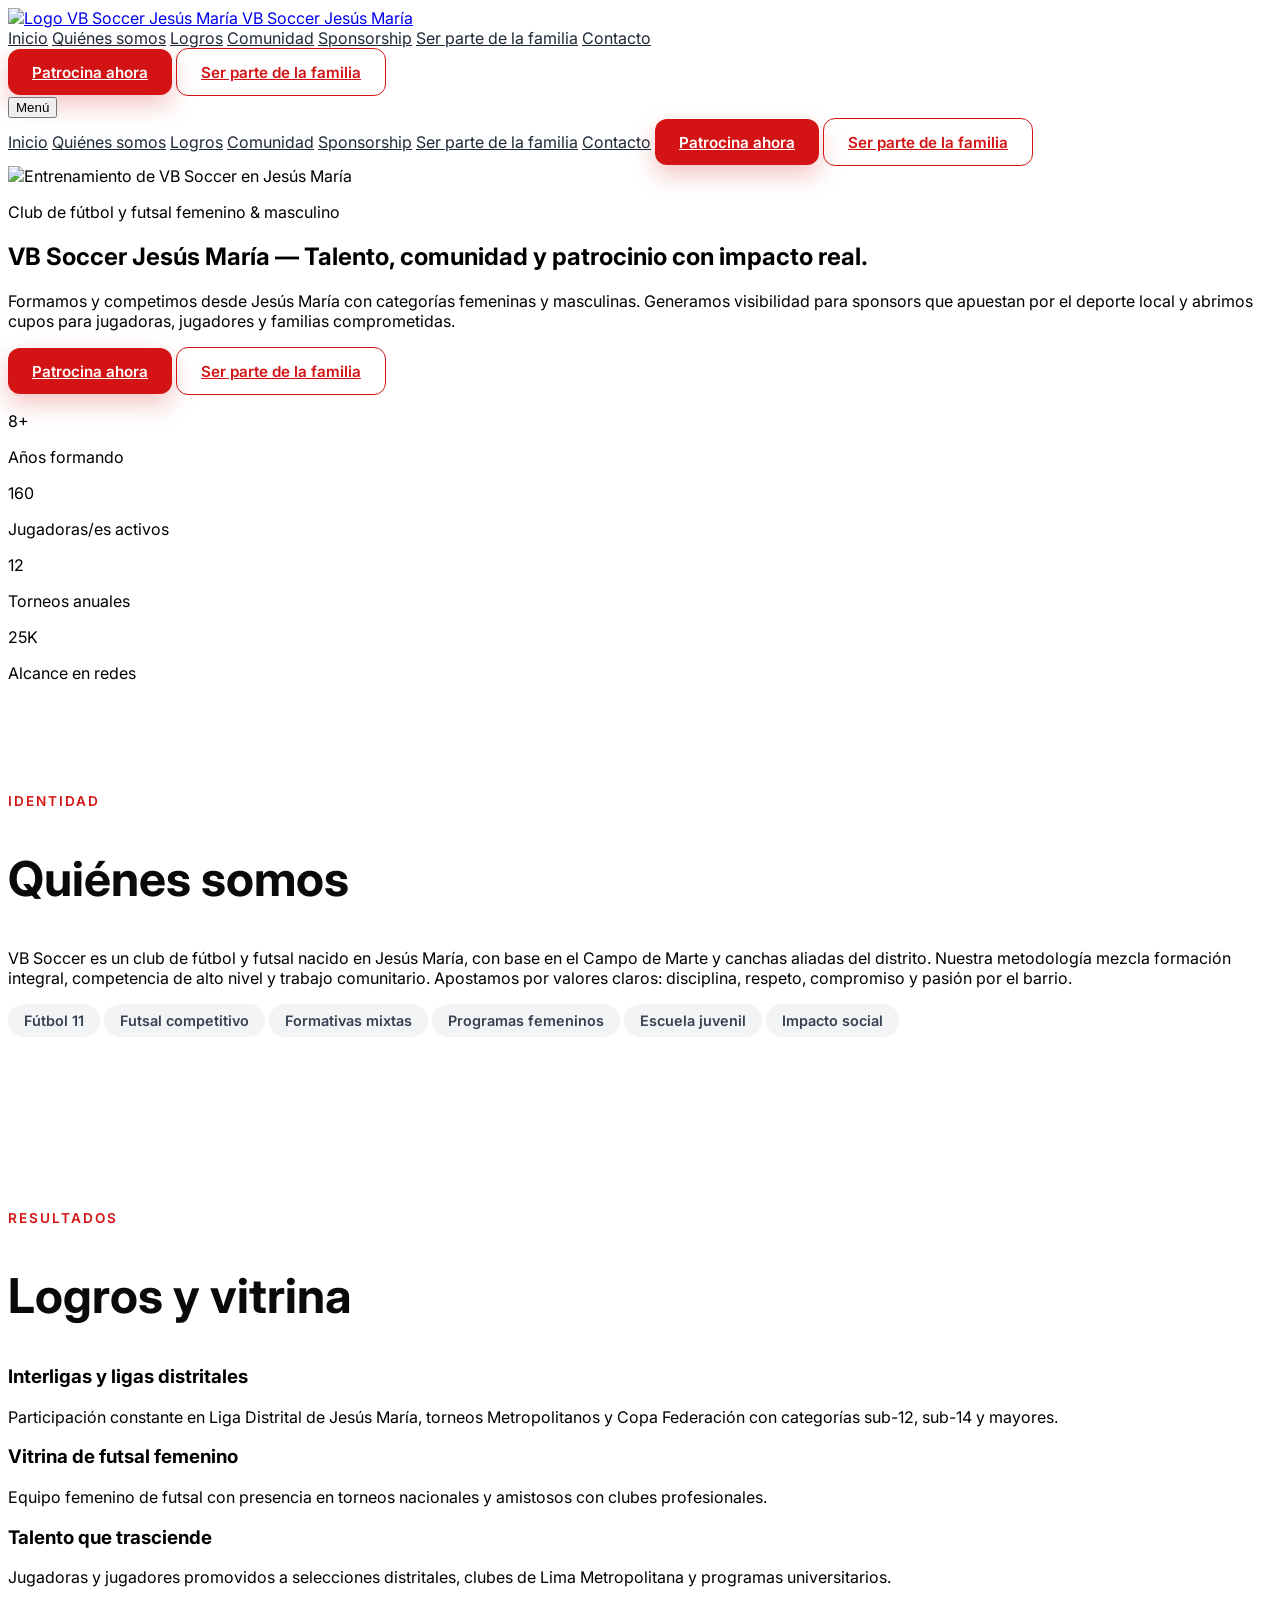
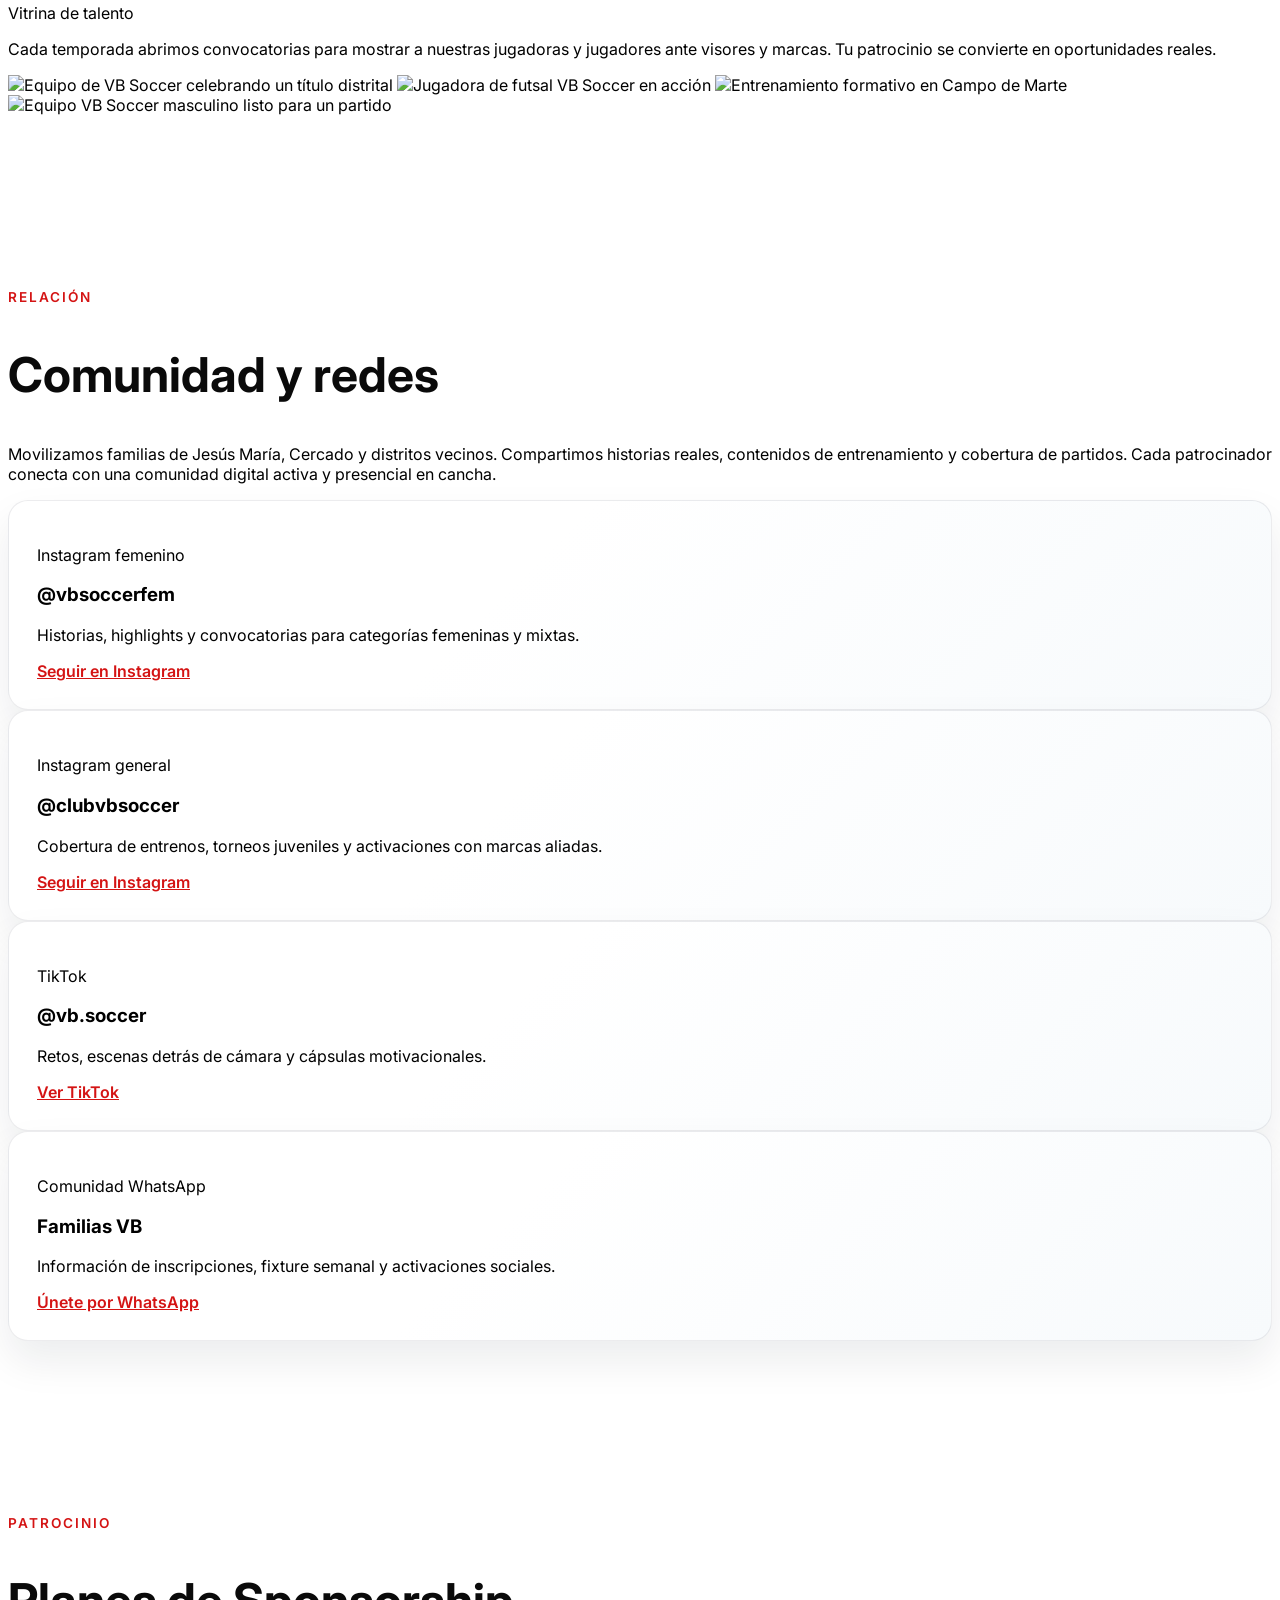
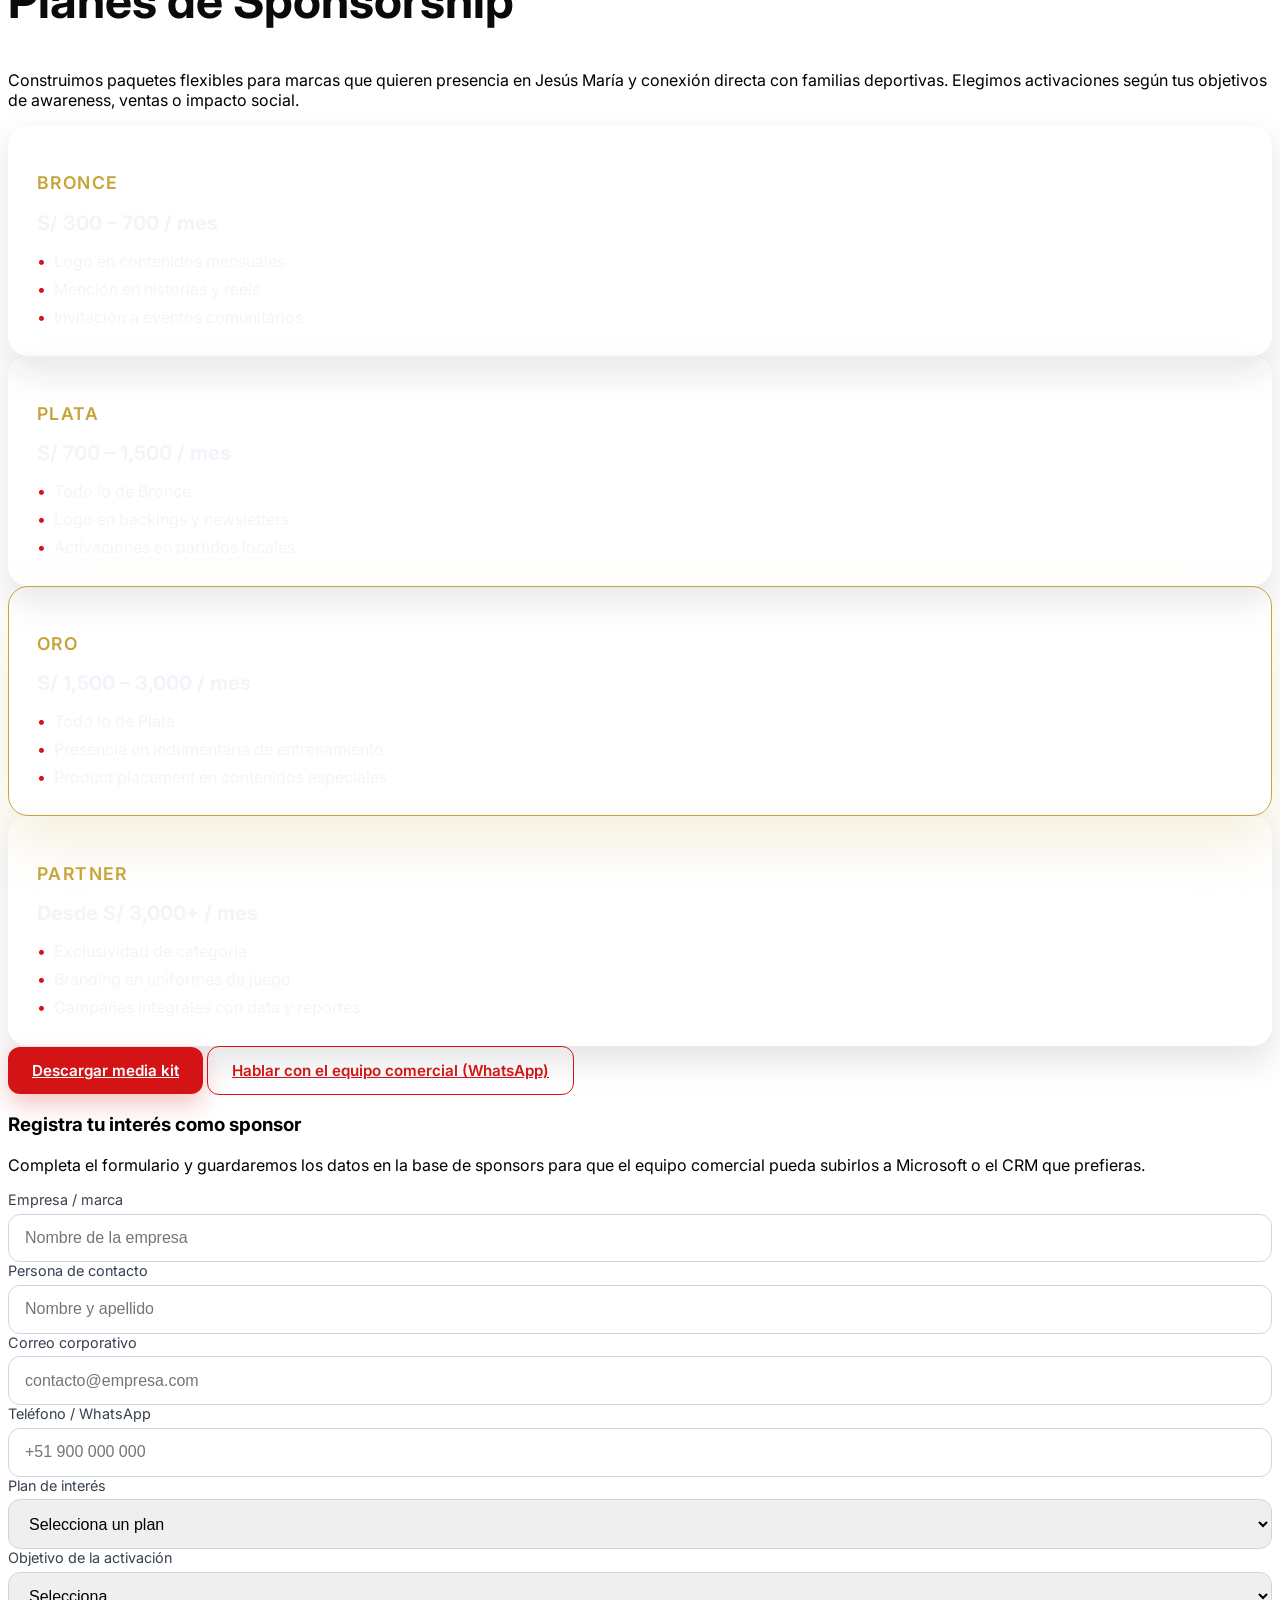
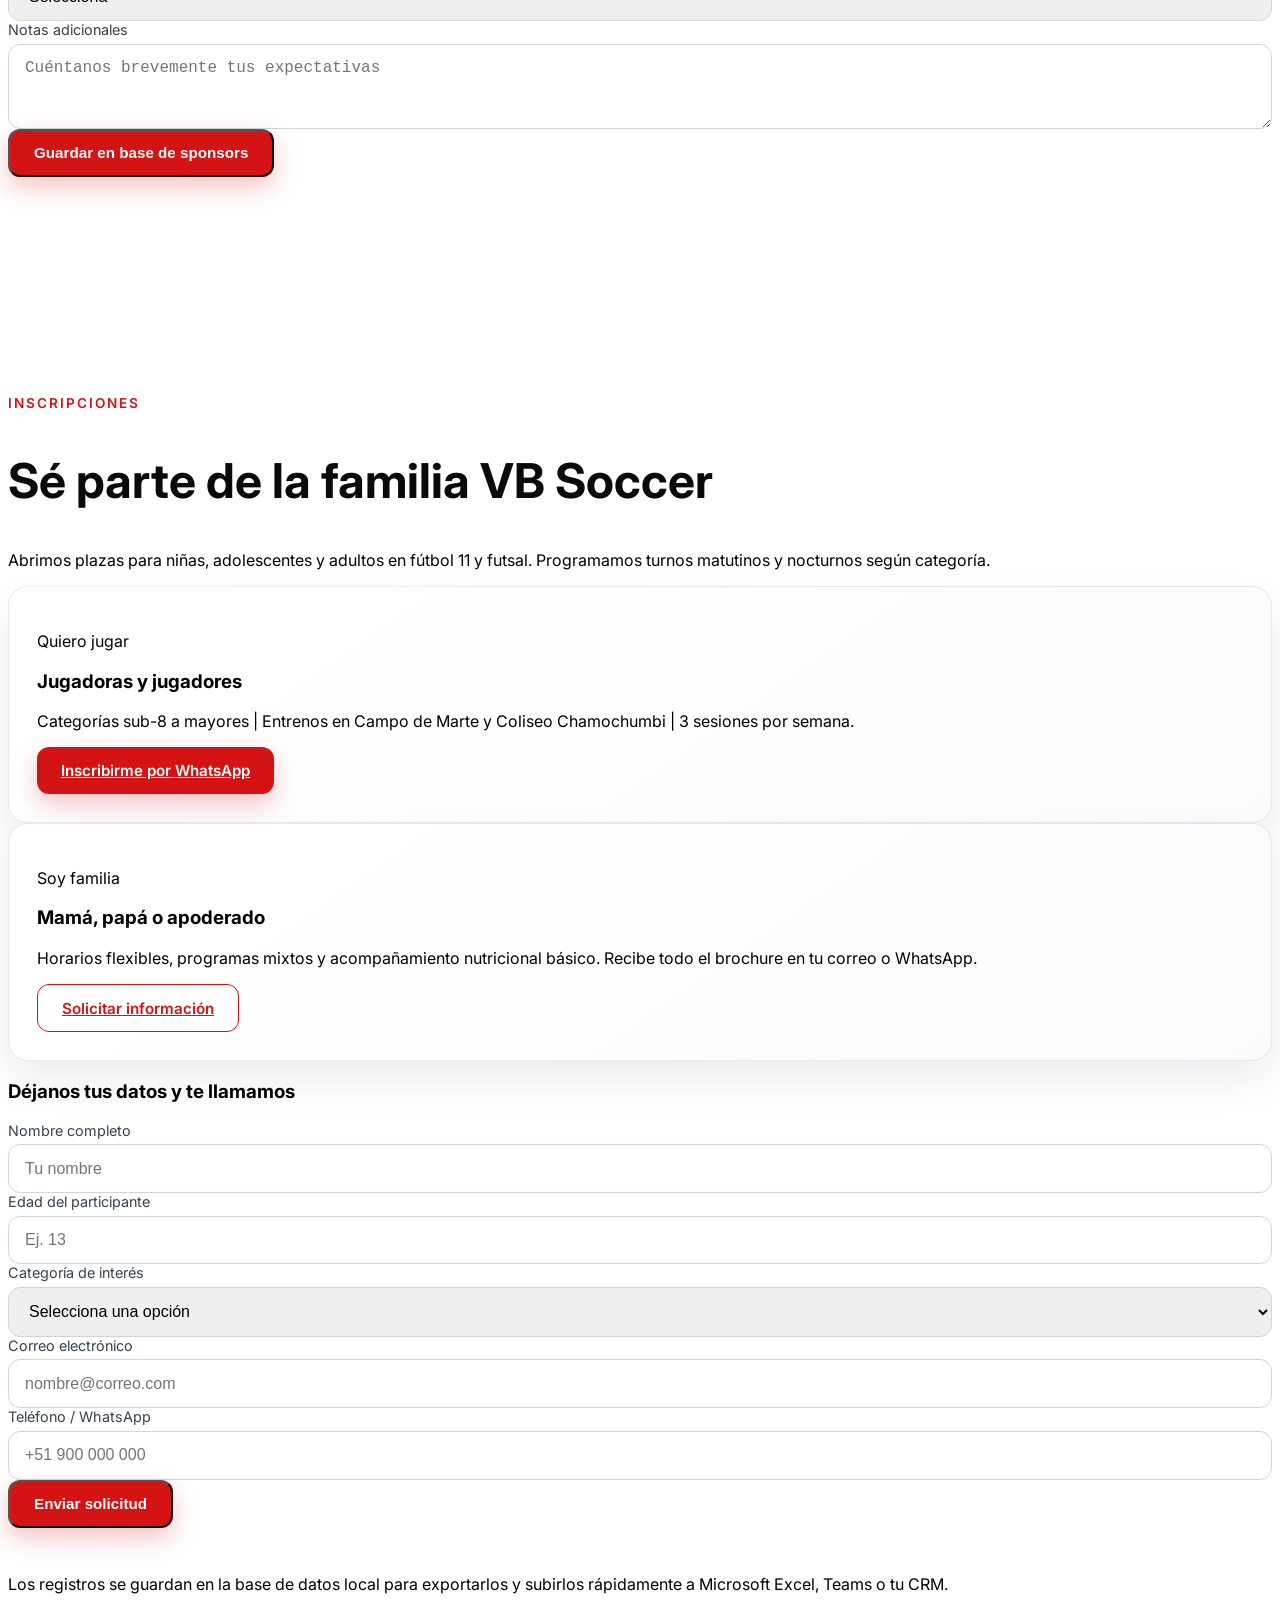
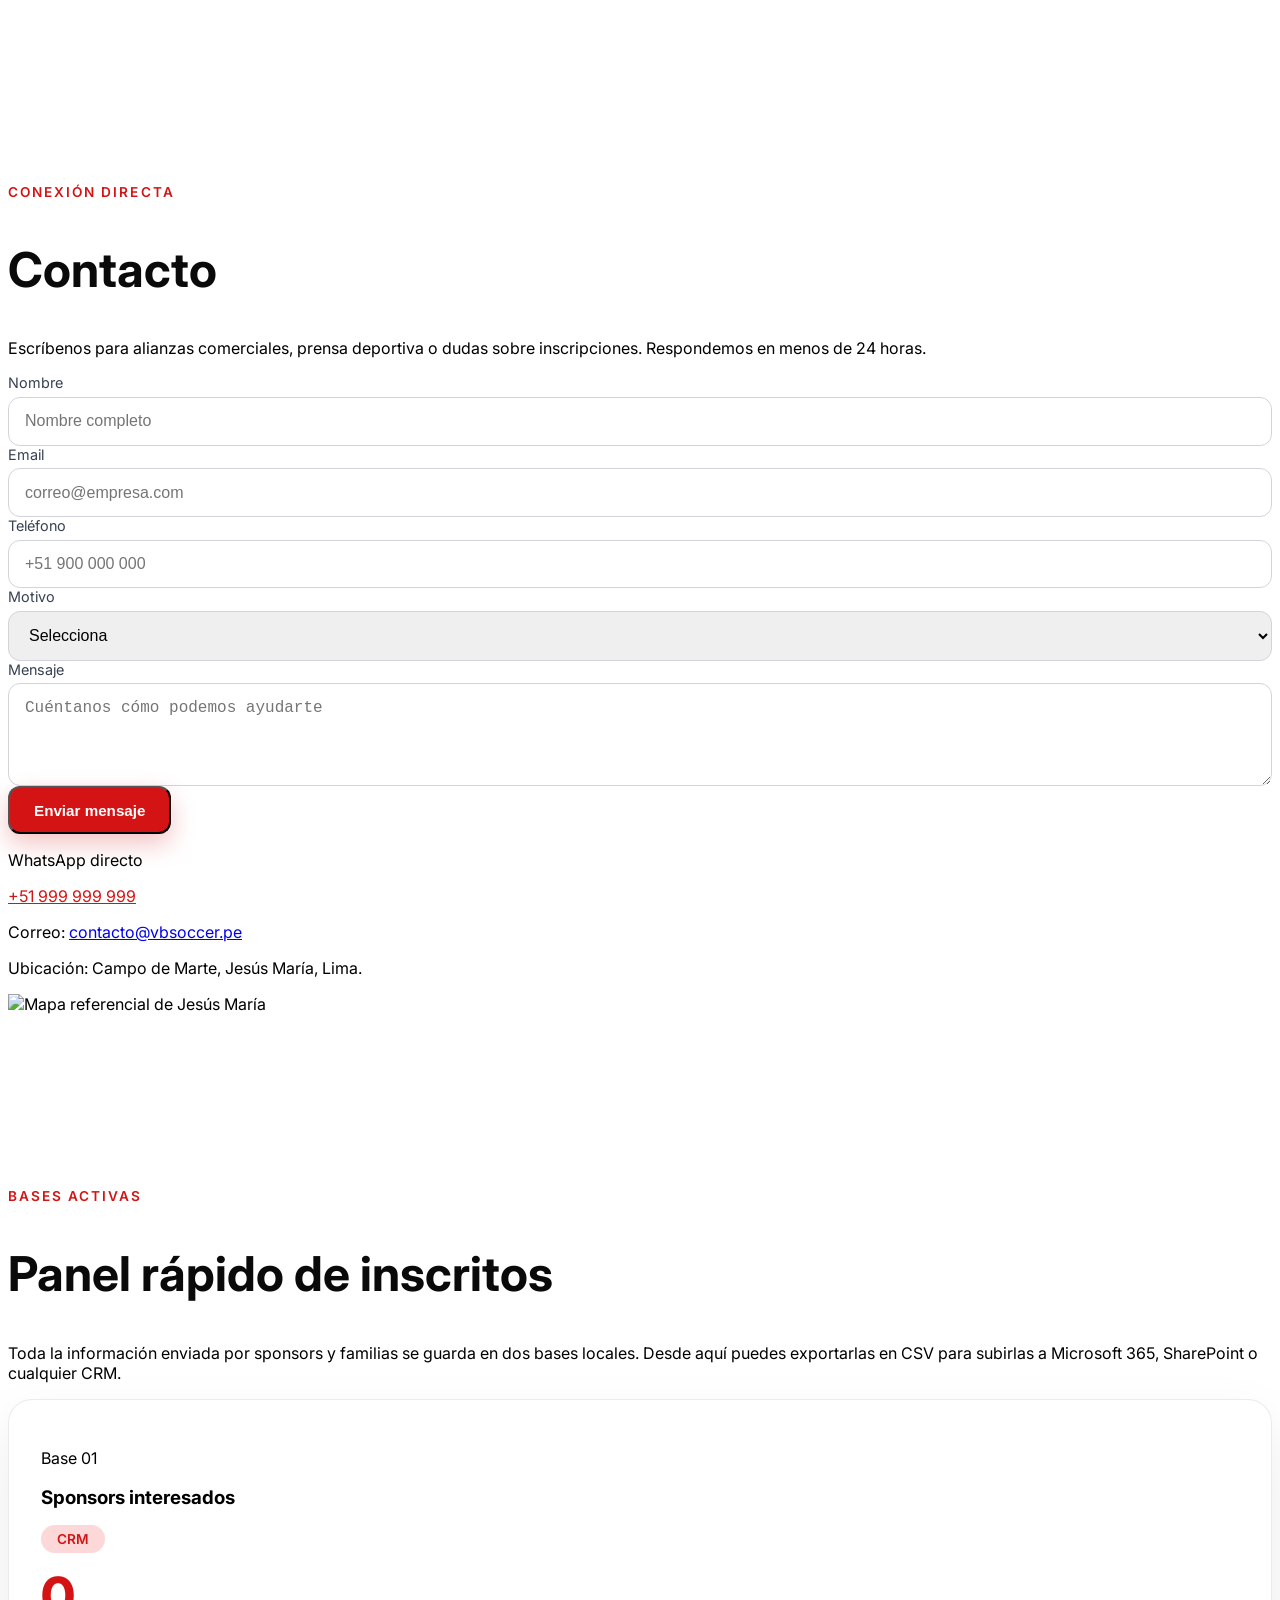
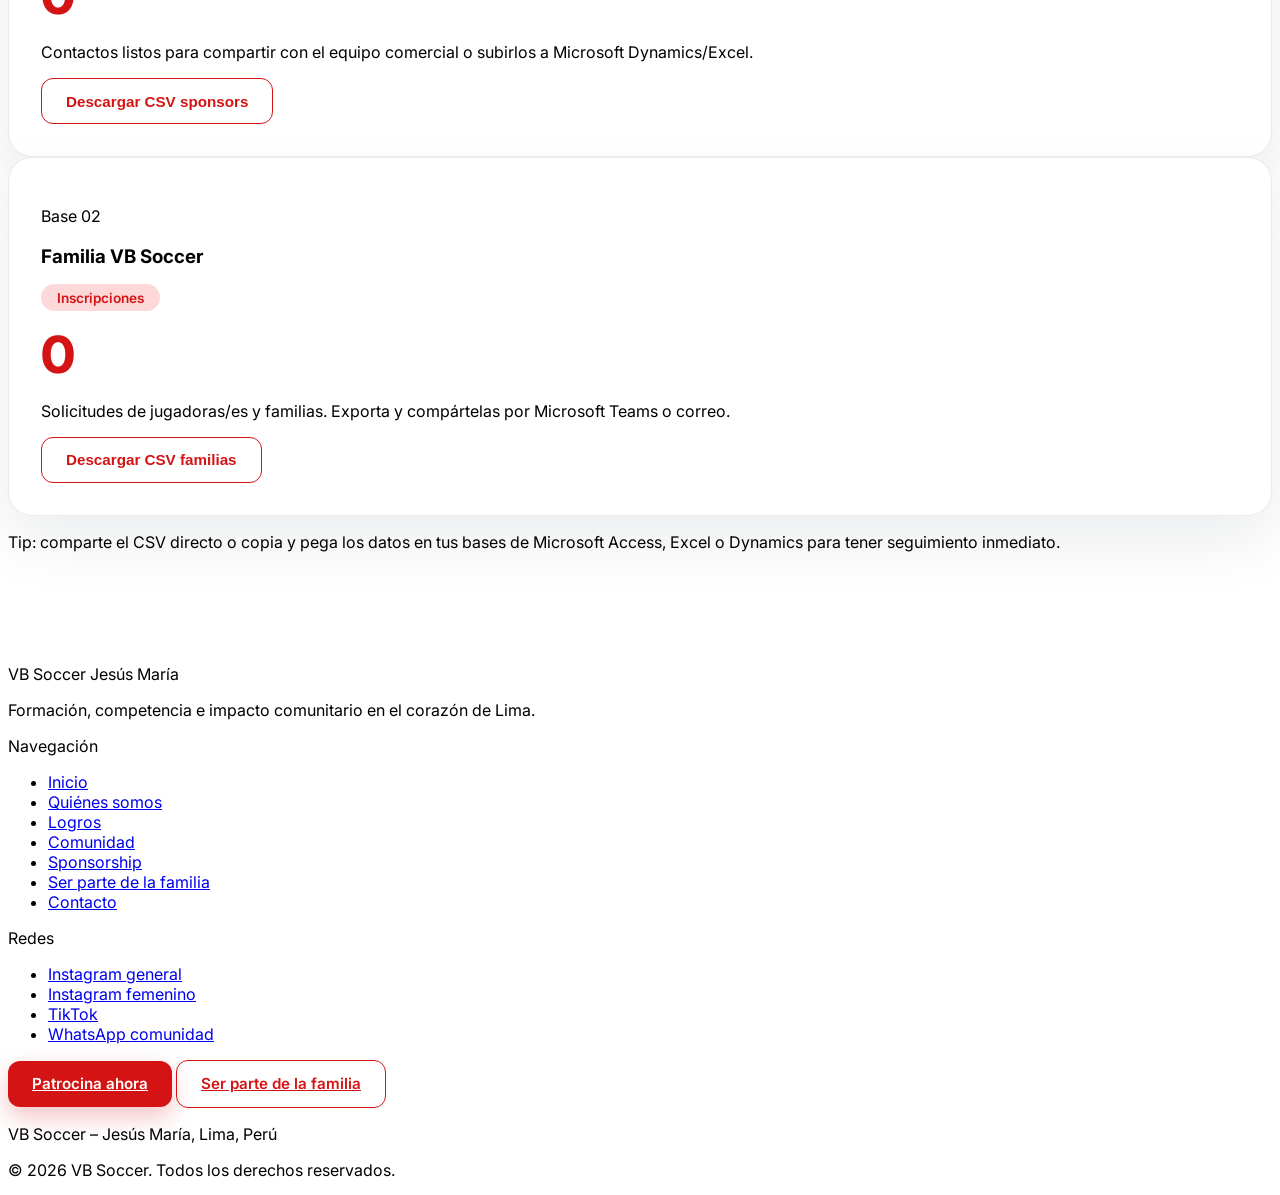
==== commit 5c6b3634: "Add sponsor and family lead databases" ====
--- a/index.html
+++ b/index.html
@@ -225,6 +225,56 @@
             <a href="assets/docs/media-kit-vb-soccer-2025.pdf" class="btn-primary inline-flex items-center justify-center" download>Descargar media kit</a>
             <a href="https://wa.me/51999999999" class="btn-secondary inline-flex items-center justify-center" target="_blank" rel="noreferrer">Hablar con el equipo comercial (WhatsApp)</a>
           </div>
+          <div class="mt-10 rounded-2xl border border-white/20 bg-white/5 p-6 shadow-lg">
+            <h3 class="text-2xl font-semibold text-white">Registra tu interés como sponsor</h3>
+            <p class="mt-2 text-gray-200">Completa el formulario y guardaremos los datos en la base de sponsors para que el equipo comercial pueda subirlos a Microsoft o el CRM que prefieras.</p>
+            <form id="sponsor-form" class="mt-6 grid gap-4 md:grid-cols-2">
+              <label class="form-field">
+                <span>Empresa / marca</span>
+                <input type="text" name="empresa" placeholder="Nombre de la empresa" required />
+              </label>
+              <label class="form-field">
+                <span>Persona de contacto</span>
+                <input type="text" name="contacto" placeholder="Nombre y apellido" required />
+              </label>
+              <label class="form-field">
+                <span>Correo corporativo</span>
+                <input type="email" name="correo" placeholder="contacto@empresa.com" required />
+              </label>
+              <label class="form-field">
+                <span>Teléfono / WhatsApp</span>
+                <input type="tel" name="telefono" placeholder="+51 900 000 000" required />
+              </label>
+              <label class="form-field">
+                <span>Plan de interés</span>
+                <select name="plan" required>
+                  <option value="">Selecciona un plan</option>
+                  <option value="bronce">Bronce</option>
+                  <option value="plata">Plata</option>
+                  <option value="oro">Oro</option>
+                  <option value="partner">Partner / a medida</option>
+                </select>
+              </label>
+              <label class="form-field">
+                <span>Objetivo de la activación</span>
+                <select name="objetivo">
+                  <option value="">Selecciona</option>
+                  <option value="awareness">Awareness / branding</option>
+                  <option value="ventas">Ventas / promociones</option>
+                  <option value="comunidad">Impacto comunitario</option>
+                  <option value="otro">Otro</option>
+                </select>
+              </label>
+              <label class="form-field md:col-span-2">
+                <span>Notas adicionales</span>
+                <textarea name="mensaje" rows="3" placeholder="Cuéntanos brevemente tus expectativas"></textarea>
+              </label>
+              <div class="md:col-span-2 flex flex-col gap-3">
+                <button type="submit" class="btn-primary w-full">Guardar en base de sponsors</button>
+                <p id="sponsor-success" class="form-success" aria-live="polite"></p>
+              </div>
+            </form>
+          </div>
         </div>
       </section>
 
@@ -251,7 +301,7 @@
           </div>
           <div class="mt-10 rounded-2xl border border-gray-200 p-6 shadow-sm">
             <h3 class="text-xl font-semibold text-gray-900">Déjanos tus datos y te llamamos</h3>
-            <form class="mt-6 grid gap-4 md:grid-cols-2">
+            <form id="familia-form" class="mt-6 grid gap-4 md:grid-cols-2">
               <label class="form-field">
                 <span>Nombre completo</span>
                 <input type="text" name="nombre" placeholder="Tu nombre" required />
@@ -278,10 +328,12 @@
                 <span>Teléfono / WhatsApp</span>
                 <input type="tel" name="telefono" placeholder="+51 900 000 000" required />
               </label>
-              <div class="md:col-span-2">
+              <div class="md:col-span-2 flex flex-col gap-3">
                 <button type="submit" class="btn-primary w-full">Enviar solicitud</button>
+                <p id="familia-success" class="form-success" aria-live="polite"></p>
               </div>
             </form>
+            <p class="mt-4 text-sm text-gray-500">Los registros se guardan en la base de datos local para exportarlos y subirlos rápidamente a Microsoft Excel, Teams o tu CRM.</p>
           </div>
         </div>
       </section>
@@ -338,6 +390,43 @@
           </div>
         </div>
       </section>
+
+      <section id="registros" class="section-spacing bg-white">
+        <div class="mx-auto max-w-6xl px-6">
+          <div class="max-w-3xl">
+            <p class="section-eyebrow">Bases activas</p>
+            <h2 class="section-title">Panel rápido de inscritos</h2>
+            <p class="mt-4 text-lg text-gray-700">Toda la información enviada por sponsors y familias se guarda en dos bases locales. Desde aquí puedes exportarlas en CSV para subirlas a Microsoft 365, SharePoint o cualquier CRM.</p>
+          </div>
+          <div class="mt-10 grid gap-6 md:grid-cols-2">
+            <article class="data-card">
+              <div class="flex items-start justify-between gap-4">
+                <div>
+                  <p class="text-sm uppercase tracking-wide text-gray-500">Base 01</p>
+                  <h3 class="text-2xl font-semibold text-gray-900">Sponsors interesados</h3>
+                </div>
+                <span class="data-pill">CRM</span>
+              </div>
+              <p class="data-count" id="sponsor-count">0</p>
+              <p class="text-gray-600">Contactos listos para compartir con el equipo comercial o subirlos a Microsoft Dynamics/Excel.</p>
+              <button type="button" class="btn-secondary mt-4 w-full" data-export="sponsor">Descargar CSV sponsors</button>
+            </article>
+            <article class="data-card">
+              <div class="flex items-start justify-between gap-4">
+                <div>
+                  <p class="text-sm uppercase tracking-wide text-gray-500">Base 02</p>
+                  <h3 class="text-2xl font-semibold text-gray-900">Familia VB Soccer</h3>
+                </div>
+                <span class="data-pill">Inscripciones</span>
+              </div>
+              <p class="data-count" id="familia-count">0</p>
+              <p class="text-gray-600">Solicitudes de jugadoras/es y familias. Exporta y compártelas por Microsoft Teams o correo.</p>
+              <button type="button" class="btn-secondary mt-4 w-full" data-export="familia">Descargar CSV familias</button>
+            </article>
+          </div>
+          <p class="mt-6 text-sm text-gray-500">Tip: comparte el CSV directo o copia y pega los datos en tus bases de Microsoft Access, Excel o Dynamics para tener seguimiento inmediato.</p>
+        </div>
+      </section>
     </main>
 
     <footer class="bg-gray-900 text-gray-200">
--- a/style/theme.css
+++ b/style/theme.css
@@ -191,3 +191,34 @@
   background-color: rgba(255, 255, 255, 0.98);
   box-shadow: 0 25px 45px rgba(15, 23, 42, 0.12);
 }
+
+.form-success {
+  font-size: 0.9rem;
+  font-weight: 600;
+  color: #16a34a;
+  min-height: 1rem;
+}
+
+.data-card {
+  border-radius: 1.5rem;
+  padding: 2rem;
+  background: #fff;
+  border: 1px solid rgba(15, 23, 42, 0.08);
+  box-shadow: 0 25px 60px rgba(15, 23, 42, 0.08);
+}
+
+.data-count {
+  font-size: clamp(2.5rem, 4vw, 3.5rem);
+  font-weight: 800;
+  color: var(--vb-red);
+  margin: 1rem 0;
+}
+
+.data-pill {
+  padding: 0.35rem 1rem;
+  border-radius: 999px;
+  background-color: var(--vb-red-soft);
+  color: var(--vb-red);
+  font-weight: 600;
+  font-size: 0.85rem;
+}
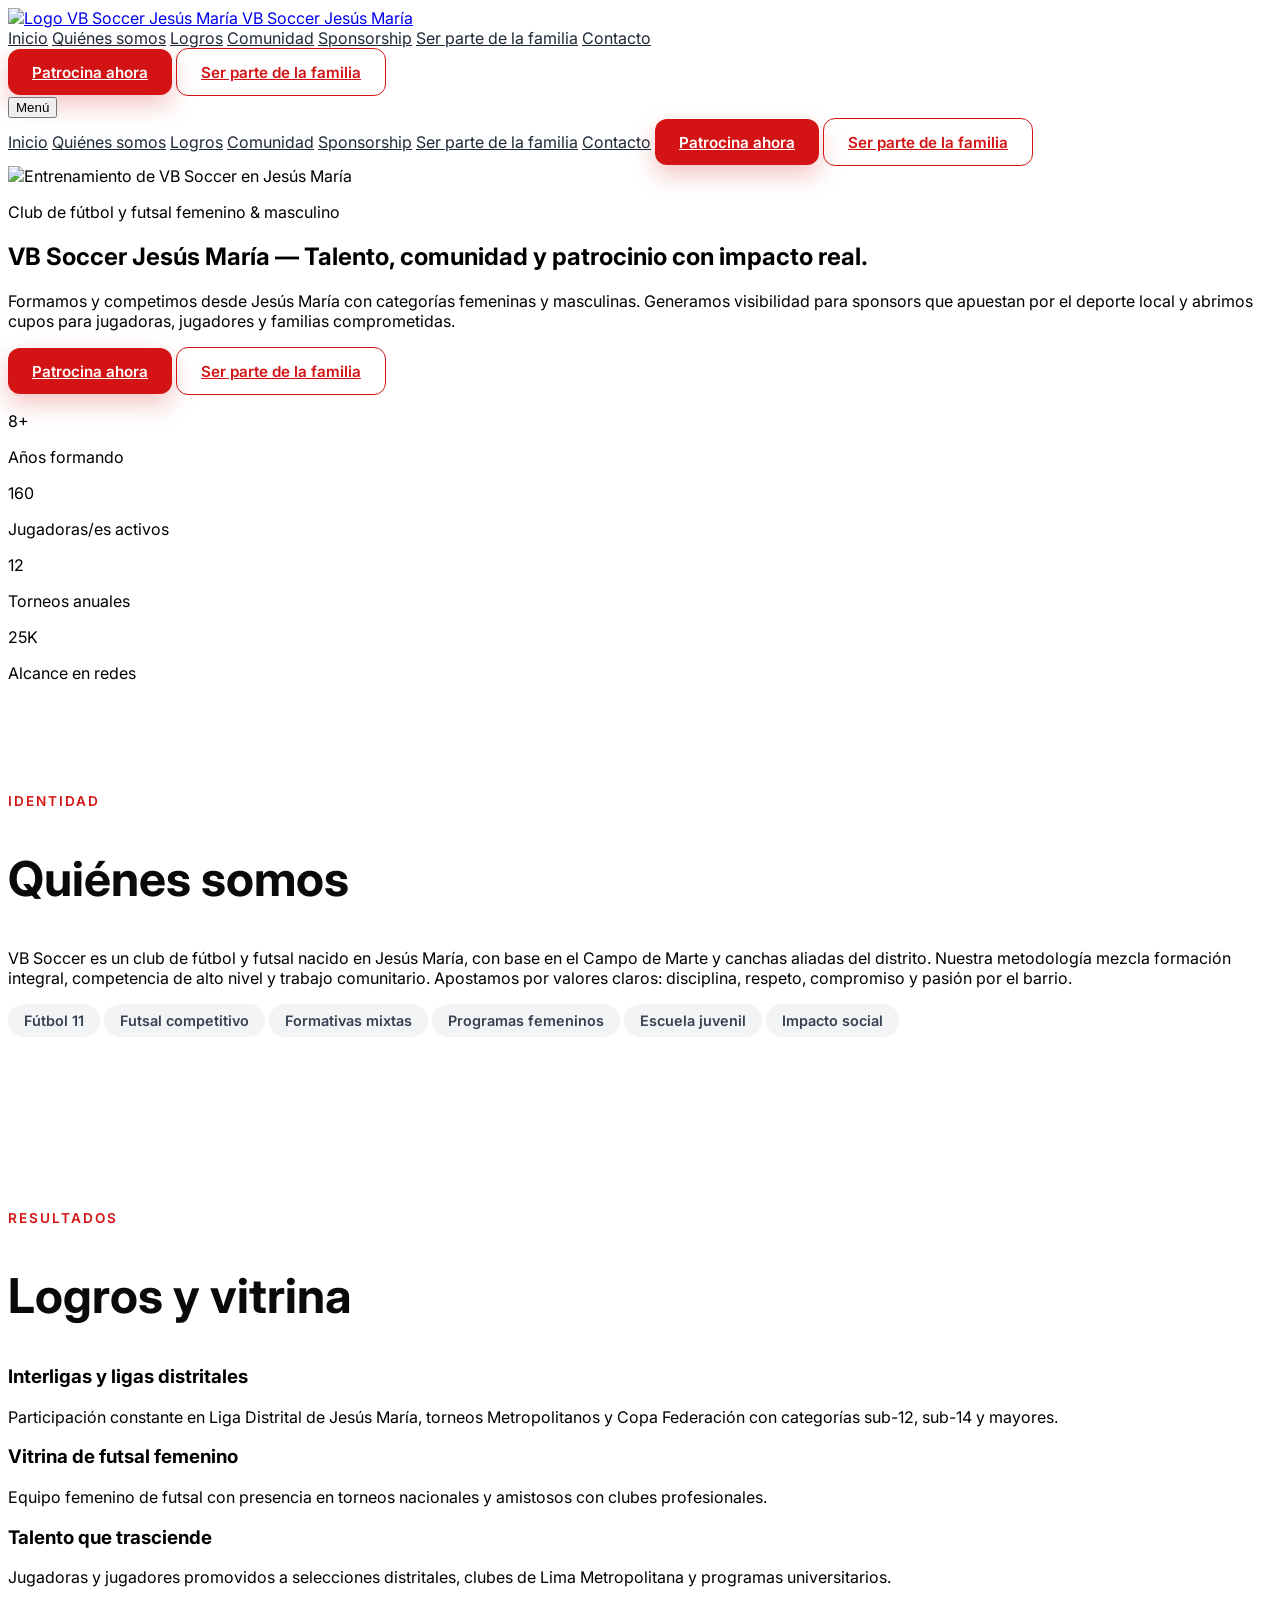
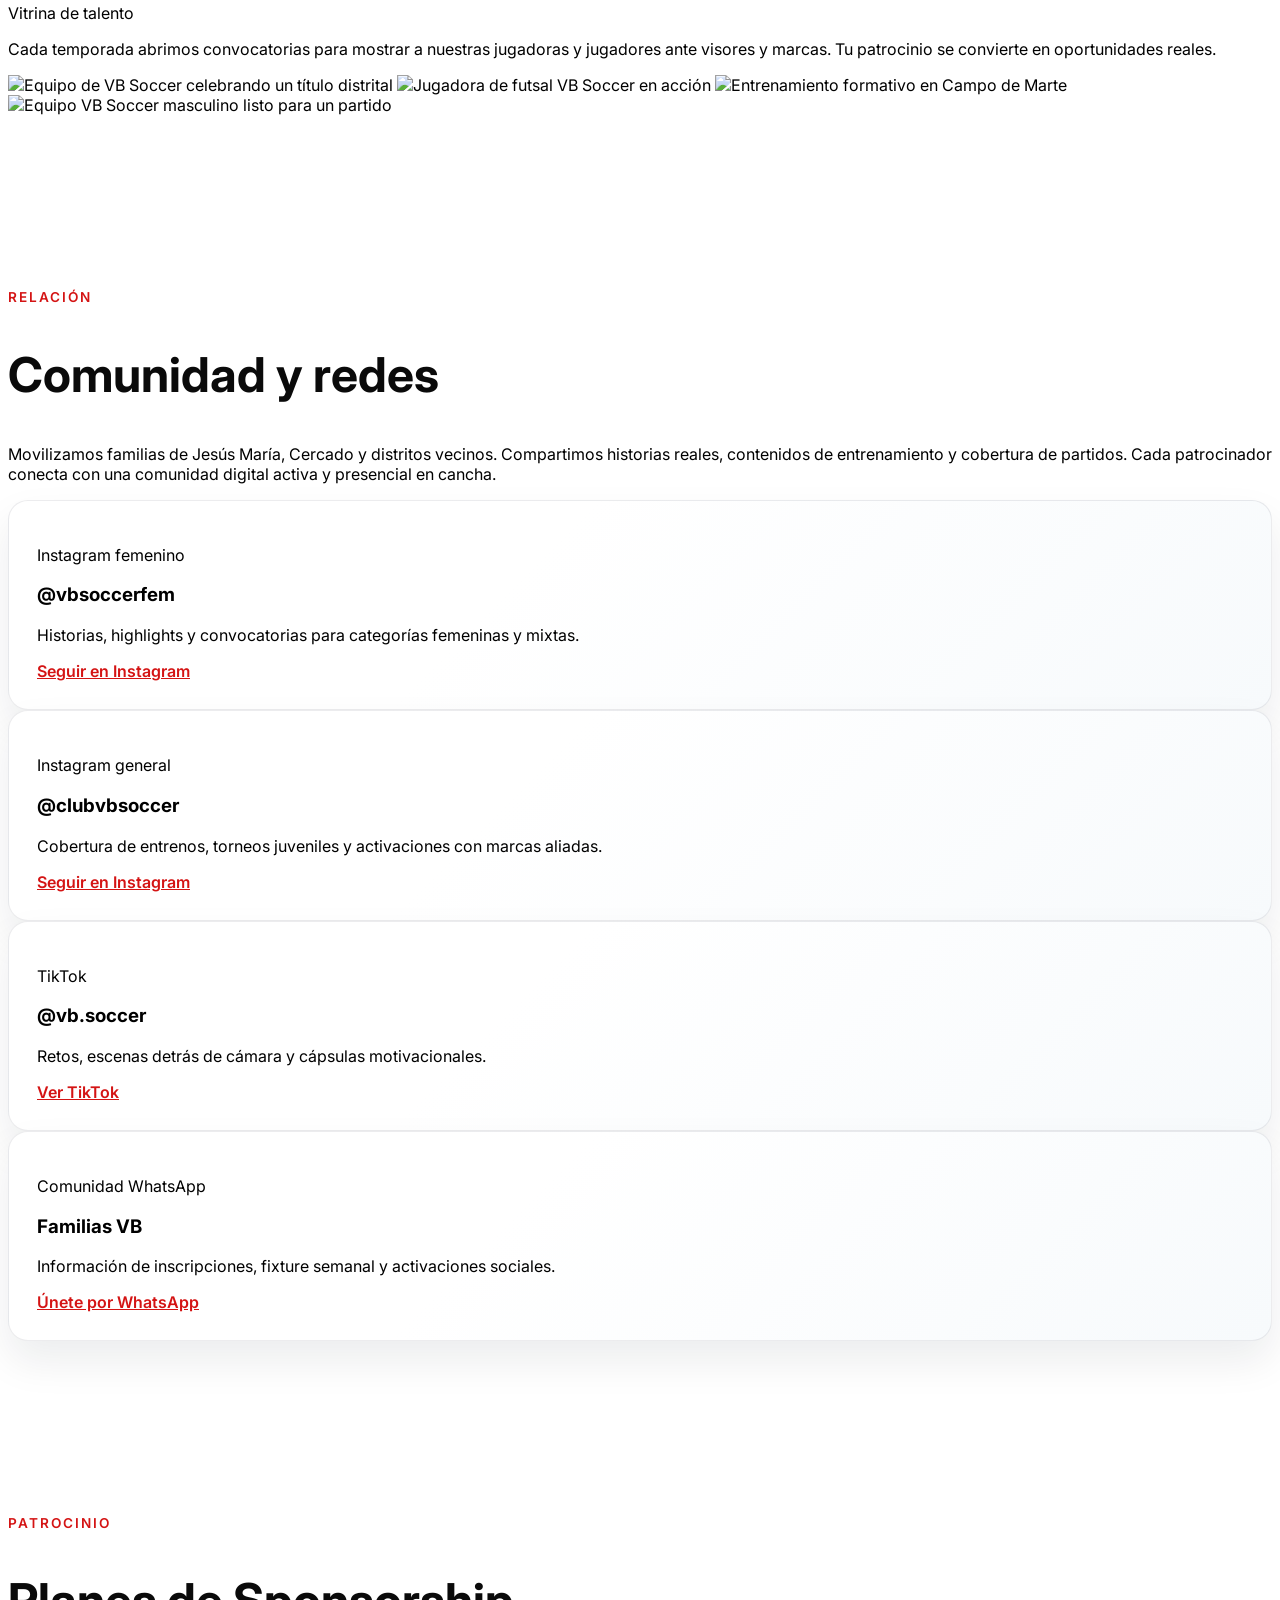
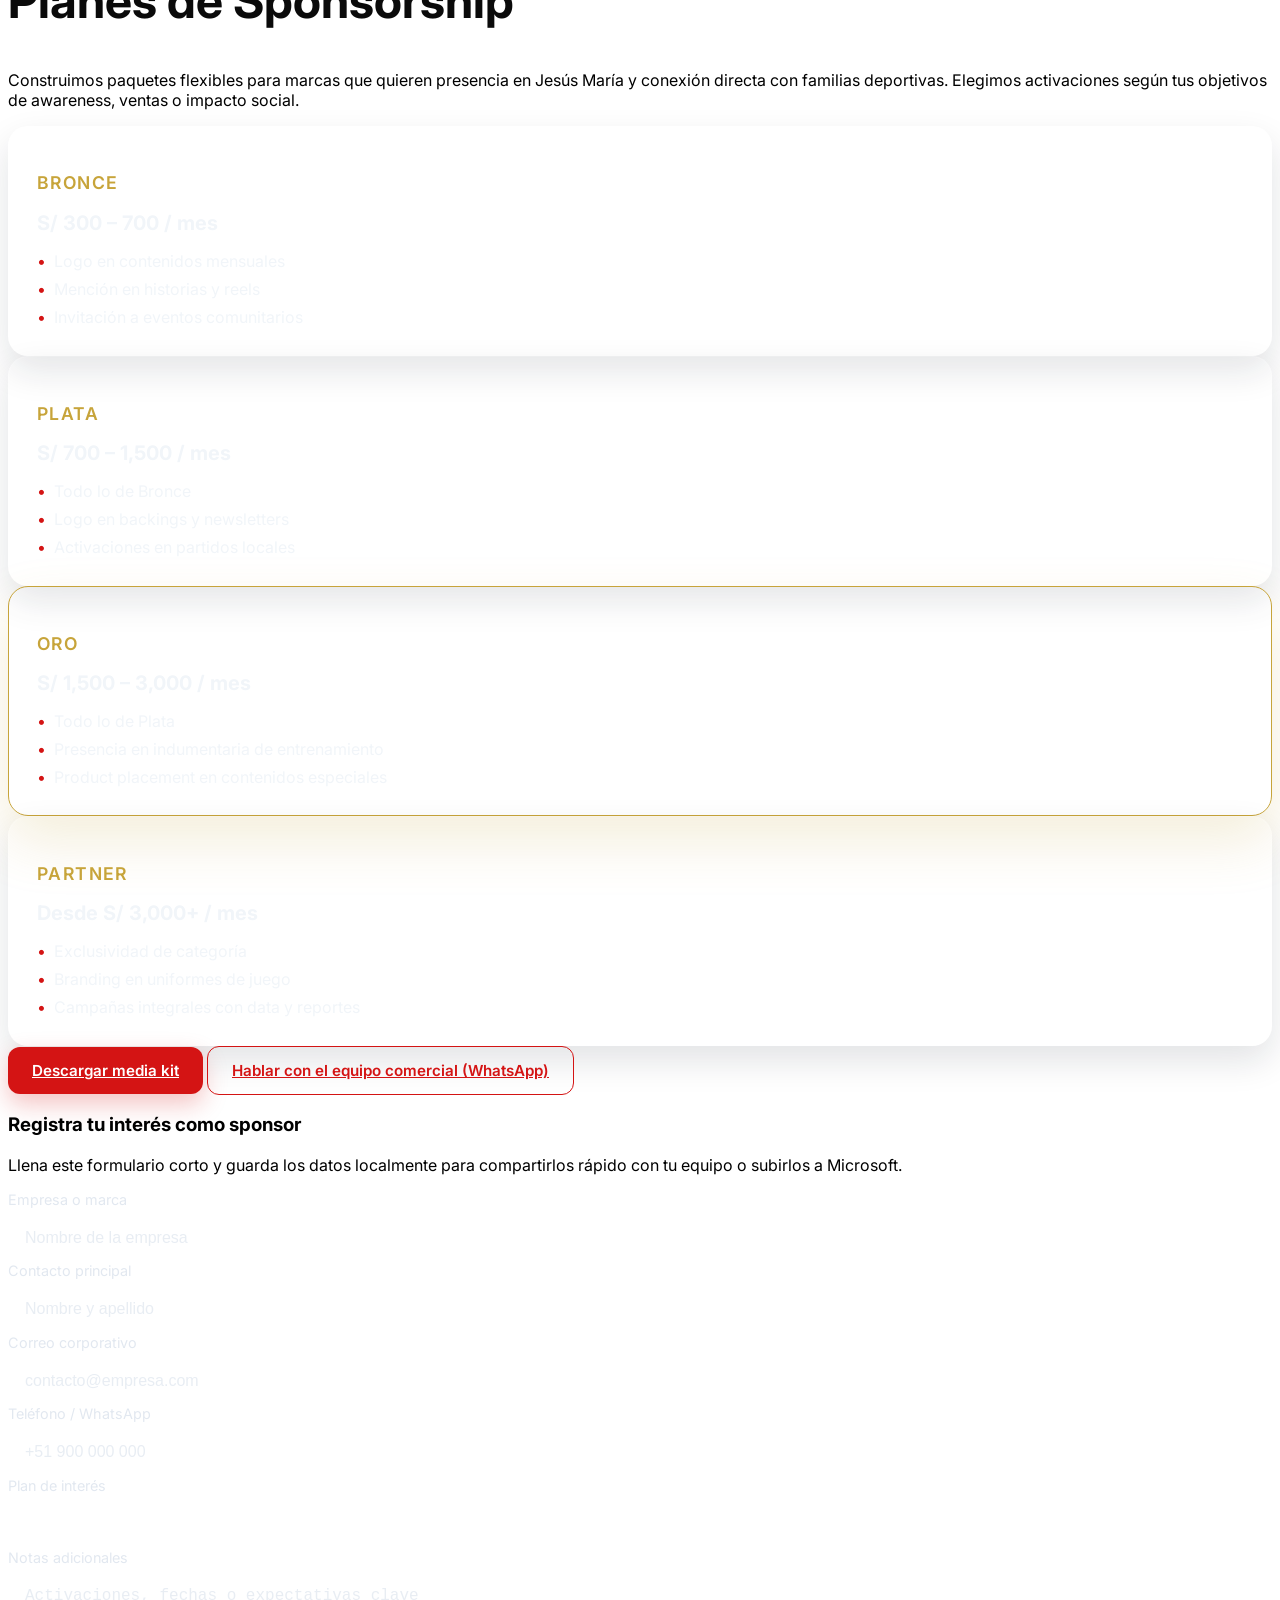
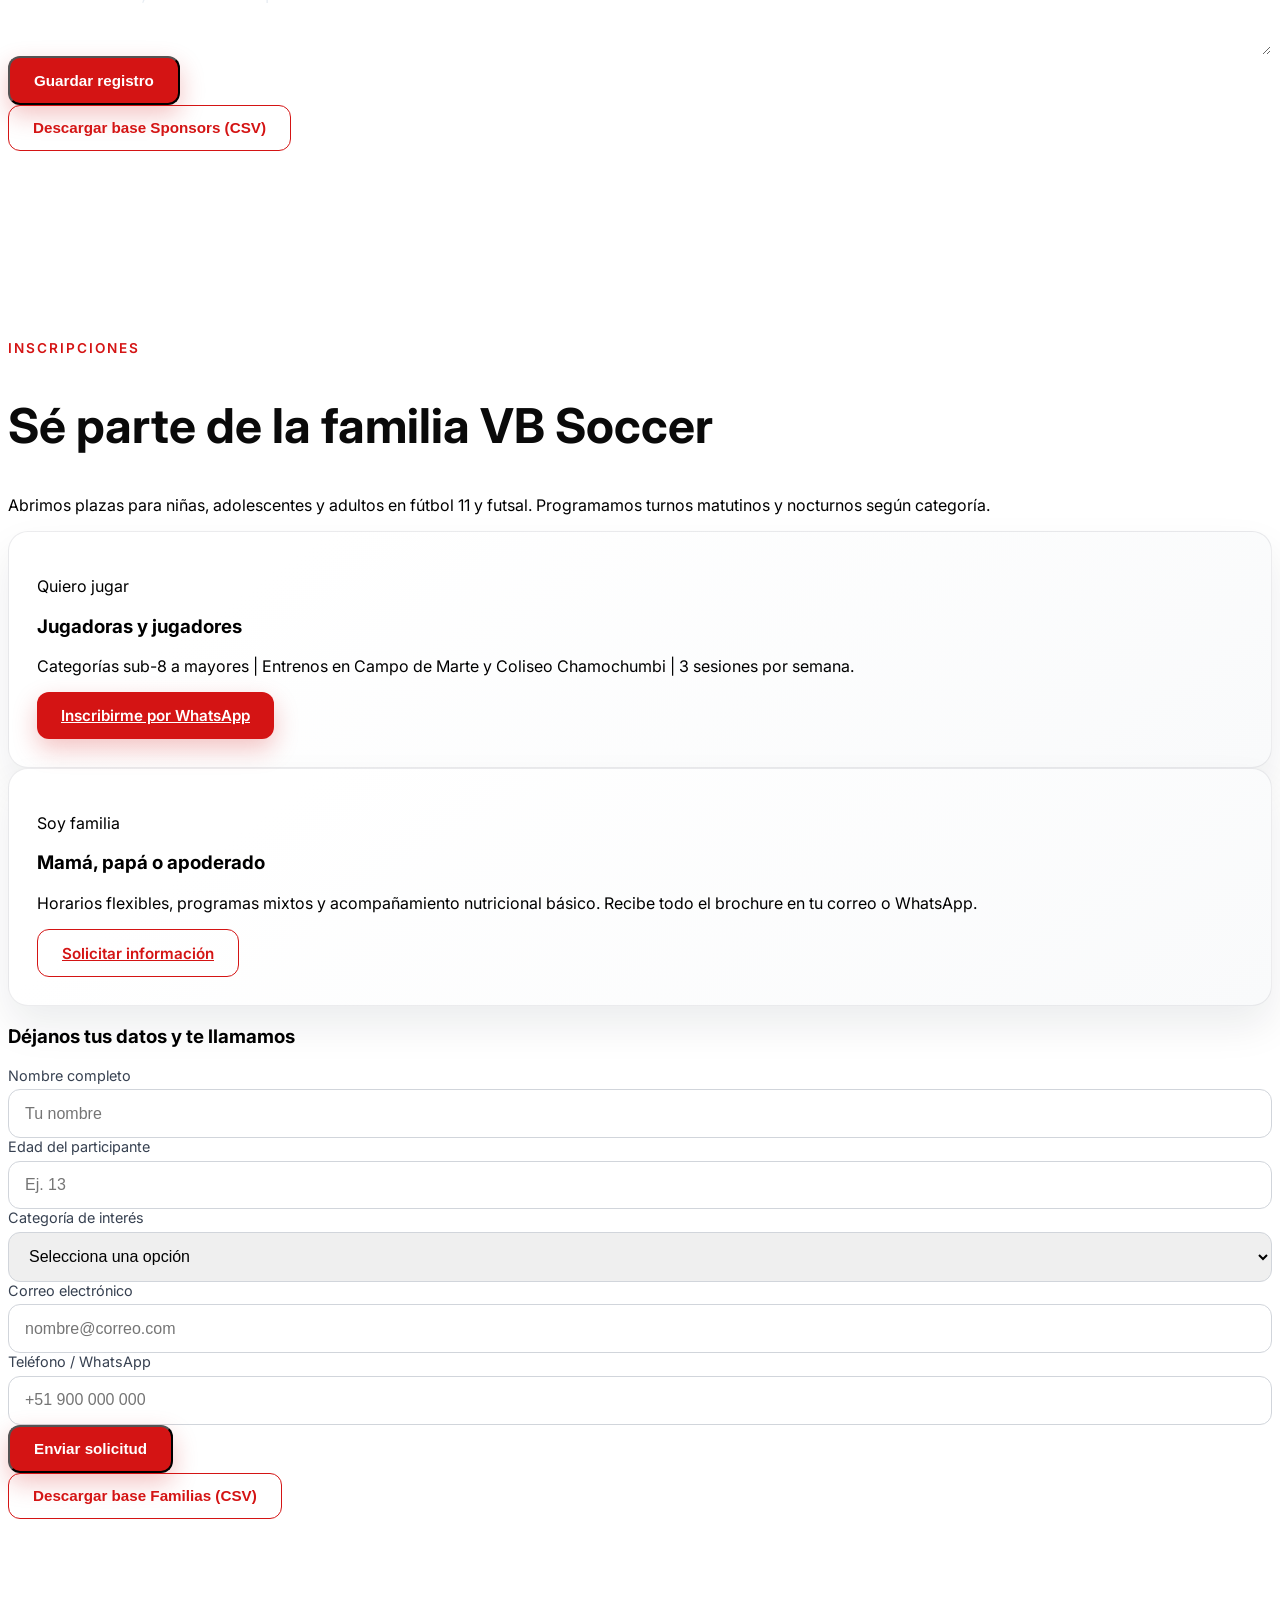
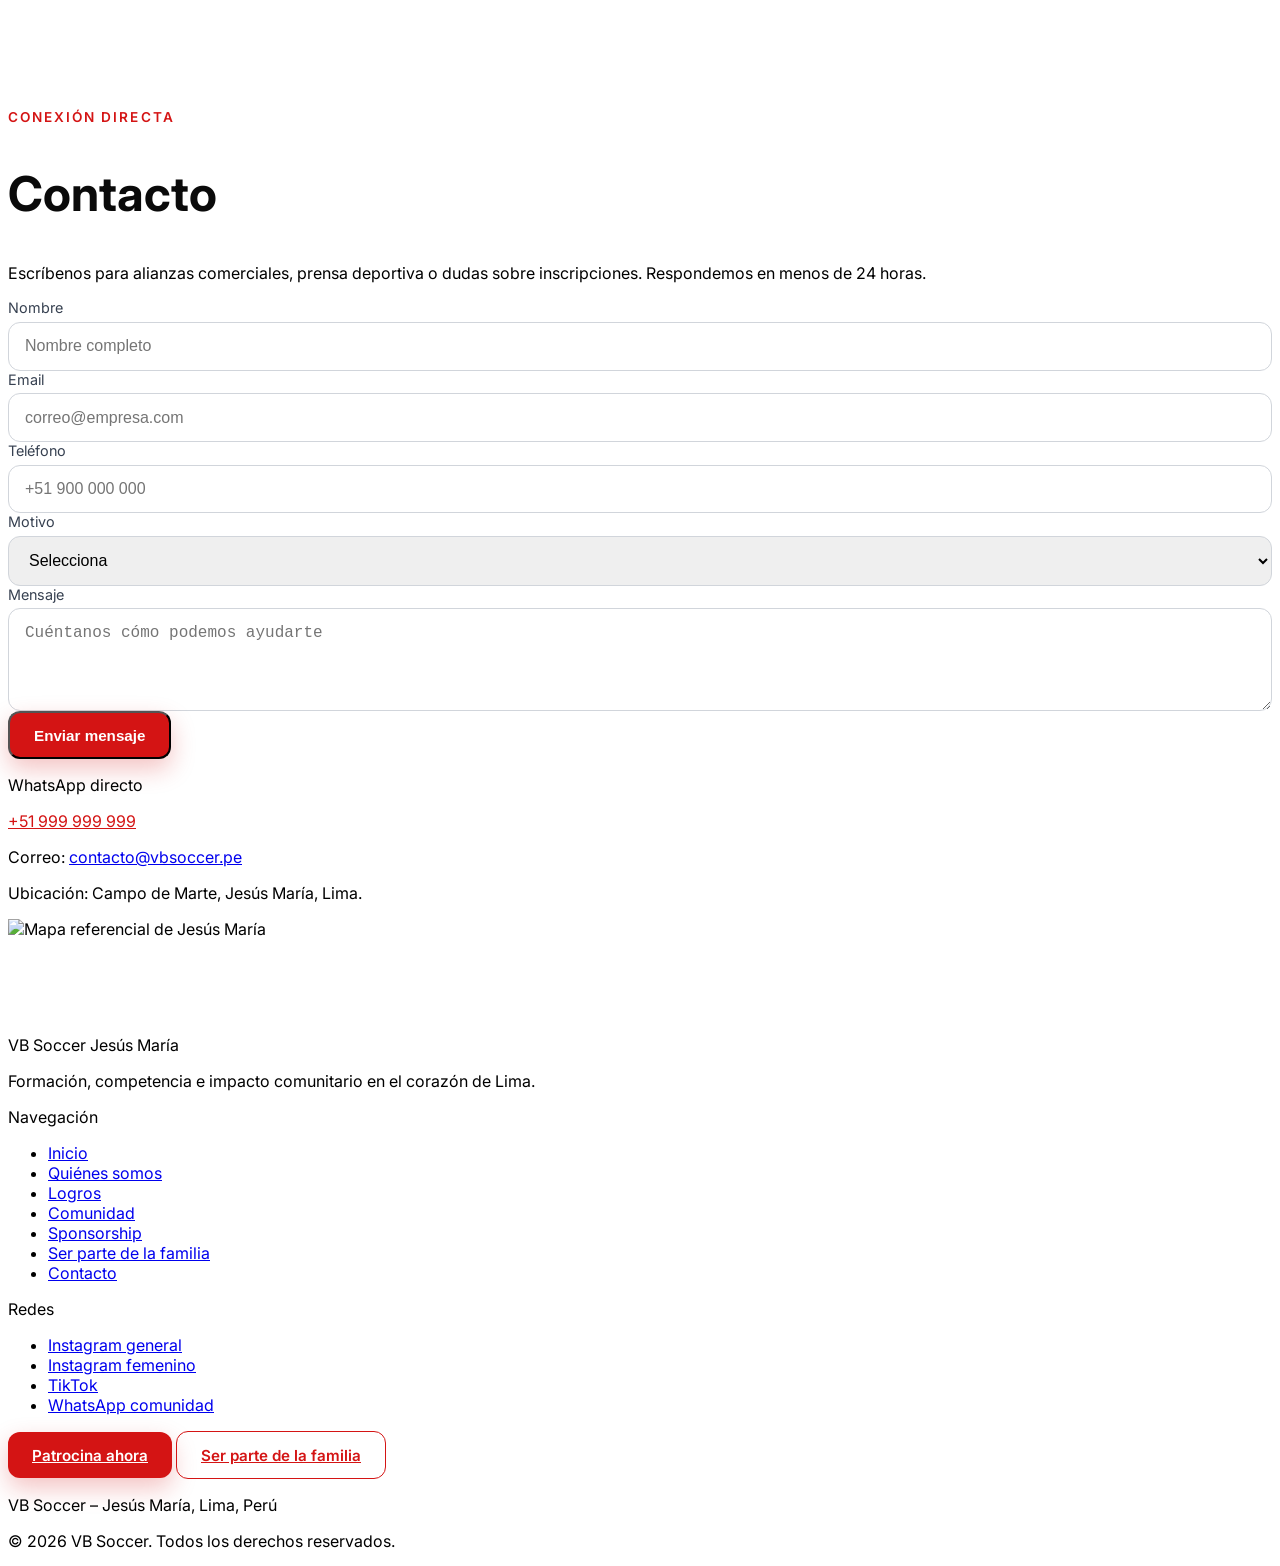
==== commit aa8f31b6: "Add local lead databases and export flows" ====
--- a/index.html
+++ b/index.html
@@ -225,55 +225,50 @@
             <a href="assets/docs/media-kit-vb-soccer-2025.pdf" class="btn-primary inline-flex items-center justify-center" download>Descargar media kit</a>
             <a href="https://wa.me/51999999999" class="btn-secondary inline-flex items-center justify-center" target="_blank" rel="noreferrer">Hablar con el equipo comercial (WhatsApp)</a>
           </div>
-          <div class="mt-10 rounded-2xl border border-white/20 bg-white/5 p-6 shadow-lg">
-            <h3 class="text-2xl font-semibold text-white">Registra tu interés como sponsor</h3>
-            <p class="mt-2 text-gray-200">Completa el formulario y guardaremos los datos en la base de sponsors para que el equipo comercial pueda subirlos a Microsoft o el CRM que prefieras.</p>
-            <form id="sponsor-form" class="mt-6 grid gap-4 md:grid-cols-2">
-              <label class="form-field">
-                <span>Empresa / marca</span>
+          <div class="mt-10 rounded-2xl bg-white/10 p-6 text-white shadow-2xl backdrop-blur">
+            <div class="max-w-2xl">
+              <h3 class="text-2xl font-semibold">Registra tu interés como sponsor</h3>
+              <p class="mt-2 text-gray-200">Llena este formulario corto y guarda los datos localmente para compartirlos rápido con tu equipo o subirlos a Microsoft.</p>
+            </div>
+            <form id="sponsor-form" class="mt-6 grid gap-4 lg:grid-cols-2">
+              <label class="form-field form-field-dark">
+                <span>Empresa o marca</span>
                 <input type="text" name="empresa" placeholder="Nombre de la empresa" required />
               </label>
-              <label class="form-field">
-                <span>Persona de contacto</span>
+              <label class="form-field form-field-dark">
+                <span>Contacto principal</span>
                 <input type="text" name="contacto" placeholder="Nombre y apellido" required />
               </label>
-              <label class="form-field">
+              <label class="form-field form-field-dark">
                 <span>Correo corporativo</span>
                 <input type="email" name="correo" placeholder="contacto@empresa.com" required />
               </label>
-              <label class="form-field">
+              <label class="form-field form-field-dark">
                 <span>Teléfono / WhatsApp</span>
                 <input type="tel" name="telefono" placeholder="+51 900 000 000" required />
               </label>
-              <label class="form-field">
+              <label class="form-field form-field-dark">
                 <span>Plan de interés</span>
                 <select name="plan" required>
                   <option value="">Selecciona un plan</option>
-                  <option value="bronce">Bronce</option>
-                  <option value="plata">Plata</option>
-                  <option value="oro">Oro</option>
-                  <option value="partner">Partner / a medida</option>
+                  <option value="Bronce">Bronce</option>
+                  <option value="Plata">Plata</option>
+                  <option value="Oro">Oro</option>
+                  <option value="Partner">Partner</option>
                 </select>
               </label>
-              <label class="form-field">
-                <span>Objetivo de la activación</span>
-                <select name="objetivo">
-                  <option value="">Selecciona</option>
-                  <option value="awareness">Awareness / branding</option>
-                  <option value="ventas">Ventas / promociones</option>
-                  <option value="comunidad">Impacto comunitario</option>
-                  <option value="otro">Otro</option>
-                </select>
-              </label>
-              <label class="form-field md:col-span-2">
+              <label class="form-field form-field-dark lg:col-span-2">
                 <span>Notas adicionales</span>
-                <textarea name="mensaje" rows="3" placeholder="Cuéntanos brevemente tus expectativas"></textarea>
-              </label>
-              <div class="md:col-span-2 flex flex-col gap-3">
-                <button type="submit" class="btn-primary w-full">Guardar en base de sponsors</button>
-                <p id="sponsor-success" class="form-success" aria-live="polite"></p>
+                <textarea name="mensaje" rows="3" placeholder="Activaciones, fechas o expectativas clave"></textarea>
+              </label>
+              <div class="lg:col-span-2">
+                <button type="submit" class="btn-primary w-full">Guardar registro</button>
               </div>
             </form>
+            <div class="mt-4 flex flex-col gap-3 lg:flex-row lg:items-center">
+              <button type="button" class="btn-secondary w-full lg:w-auto" data-export-db="sponsor" data-feedback-target="sponsor-feedback" data-export-filename="vb-sponsors.csv">Descargar base Sponsors (CSV)</button>
+              <p id="sponsor-feedback" class="form-feedback hidden text-sm text-emerald-200" aria-live="polite"></p>
+            </div>
           </div>
         </div>
       </section>
@@ -328,12 +323,14 @@
                 <span>Teléfono / WhatsApp</span>
                 <input type="tel" name="telefono" placeholder="+51 900 000 000" required />
               </label>
-              <div class="md:col-span-2 flex flex-col gap-3">
+              <div class="md:col-span-2">
                 <button type="submit" class="btn-primary w-full">Enviar solicitud</button>
-                <p id="familia-success" class="form-success" aria-live="polite"></p>
               </div>
             </form>
-            <p class="mt-4 text-sm text-gray-500">Los registros se guardan en la base de datos local para exportarlos y subirlos rápidamente a Microsoft Excel, Teams o tu CRM.</p>
+            <div class="mt-4 flex flex-col gap-3 md:flex-row md:items-center">
+              <button type="button" class="btn-secondary w-full md:w-auto" data-export-db="familia" data-feedback-target="familia-feedback" data-export-filename="vb-familias.csv">Descargar base Familias (CSV)</button>
+              <p id="familia-feedback" class="form-feedback hidden text-sm text-emerald-700" aria-live="polite"></p>
+            </div>
           </div>
         </div>
       </section>
@@ -390,43 +387,6 @@
           </div>
         </div>
       </section>
-
-      <section id="registros" class="section-spacing bg-white">
-        <div class="mx-auto max-w-6xl px-6">
-          <div class="max-w-3xl">
-            <p class="section-eyebrow">Bases activas</p>
-            <h2 class="section-title">Panel rápido de inscritos</h2>
-            <p class="mt-4 text-lg text-gray-700">Toda la información enviada por sponsors y familias se guarda en dos bases locales. Desde aquí puedes exportarlas en CSV para subirlas a Microsoft 365, SharePoint o cualquier CRM.</p>
-          </div>
-          <div class="mt-10 grid gap-6 md:grid-cols-2">
-            <article class="data-card">
-              <div class="flex items-start justify-between gap-4">
-                <div>
-                  <p class="text-sm uppercase tracking-wide text-gray-500">Base 01</p>
-                  <h3 class="text-2xl font-semibold text-gray-900">Sponsors interesados</h3>
-                </div>
-                <span class="data-pill">CRM</span>
-              </div>
-              <p class="data-count" id="sponsor-count">0</p>
-              <p class="text-gray-600">Contactos listos para compartir con el equipo comercial o subirlos a Microsoft Dynamics/Excel.</p>
-              <button type="button" class="btn-secondary mt-4 w-full" data-export="sponsor">Descargar CSV sponsors</button>
-            </article>
-            <article class="data-card">
-              <div class="flex items-start justify-between gap-4">
-                <div>
-                  <p class="text-sm uppercase tracking-wide text-gray-500">Base 02</p>
-                  <h3 class="text-2xl font-semibold text-gray-900">Familia VB Soccer</h3>
-                </div>
-                <span class="data-pill">Inscripciones</span>
-              </div>
-              <p class="data-count" id="familia-count">0</p>
-              <p class="text-gray-600">Solicitudes de jugadoras/es y familias. Exporta y compártelas por Microsoft Teams o correo.</p>
-              <button type="button" class="btn-secondary mt-4 w-full" data-export="familia">Descargar CSV familias</button>
-            </article>
-          </div>
-          <p class="mt-6 text-sm text-gray-500">Tip: comparte el CSV directo o copia y pega los datos en tus bases de Microsoft Access, Excel o Dynamics para tener seguimiento inmediato.</p>
-        </div>
-      </section>
     </main>
 
     <footer class="bg-gray-900 text-gray-200">
--- a/style/theme.css
+++ b/style/theme.css
@@ -179,6 +179,39 @@
   box-shadow: 0 0 0 3px rgba(212, 20, 20, 0.15);
 }
 
+.form-field-dark {
+  color: #e2e8f0;
+}
+
+.form-field-dark input,
+.form-field-dark select,
+.form-field-dark textarea {
+  background-color: rgba(255, 255, 255, 0.08);
+  border-color: rgba(255, 255, 255, 0.35);
+  color: #fff;
+}
+
+.form-field-dark input::placeholder,
+.form-field-dark textarea::placeholder {
+  color: rgba(226, 232, 240, 0.8);
+}
+
+.form-field-dark select {
+  background-color: rgba(255, 255, 255, 0.08);
+}
+
+.form-feedback {
+  font-weight: 600;
+}
+
+.form-feedback.error {
+  color: var(--vb-red) !important;
+}
+
+.form-feedback.success {
+  color: #047857 !important;
+}
+
 .text-primary {
   color: var(--vb-red);
 }
@@ -191,34 +224,3 @@
   background-color: rgba(255, 255, 255, 0.98);
   box-shadow: 0 25px 45px rgba(15, 23, 42, 0.12);
 }
-
-.form-success {
-  font-size: 0.9rem;
-  font-weight: 600;
-  color: #16a34a;
-  min-height: 1rem;
-}
-
-.data-card {
-  border-radius: 1.5rem;
-  padding: 2rem;
-  background: #fff;
-  border: 1px solid rgba(15, 23, 42, 0.08);
-  box-shadow: 0 25px 60px rgba(15, 23, 42, 0.08);
-}
-
-.data-count {
-  font-size: clamp(2.5rem, 4vw, 3.5rem);
-  font-weight: 800;
-  color: var(--vb-red);
-  margin: 1rem 0;
-}
-
-.data-pill {
-  padding: 0.35rem 1rem;
-  border-radius: 999px;
-  background-color: var(--vb-red-soft);
-  color: var(--vb-red);
-  font-weight: 600;
-  font-size: 0.85rem;
-}
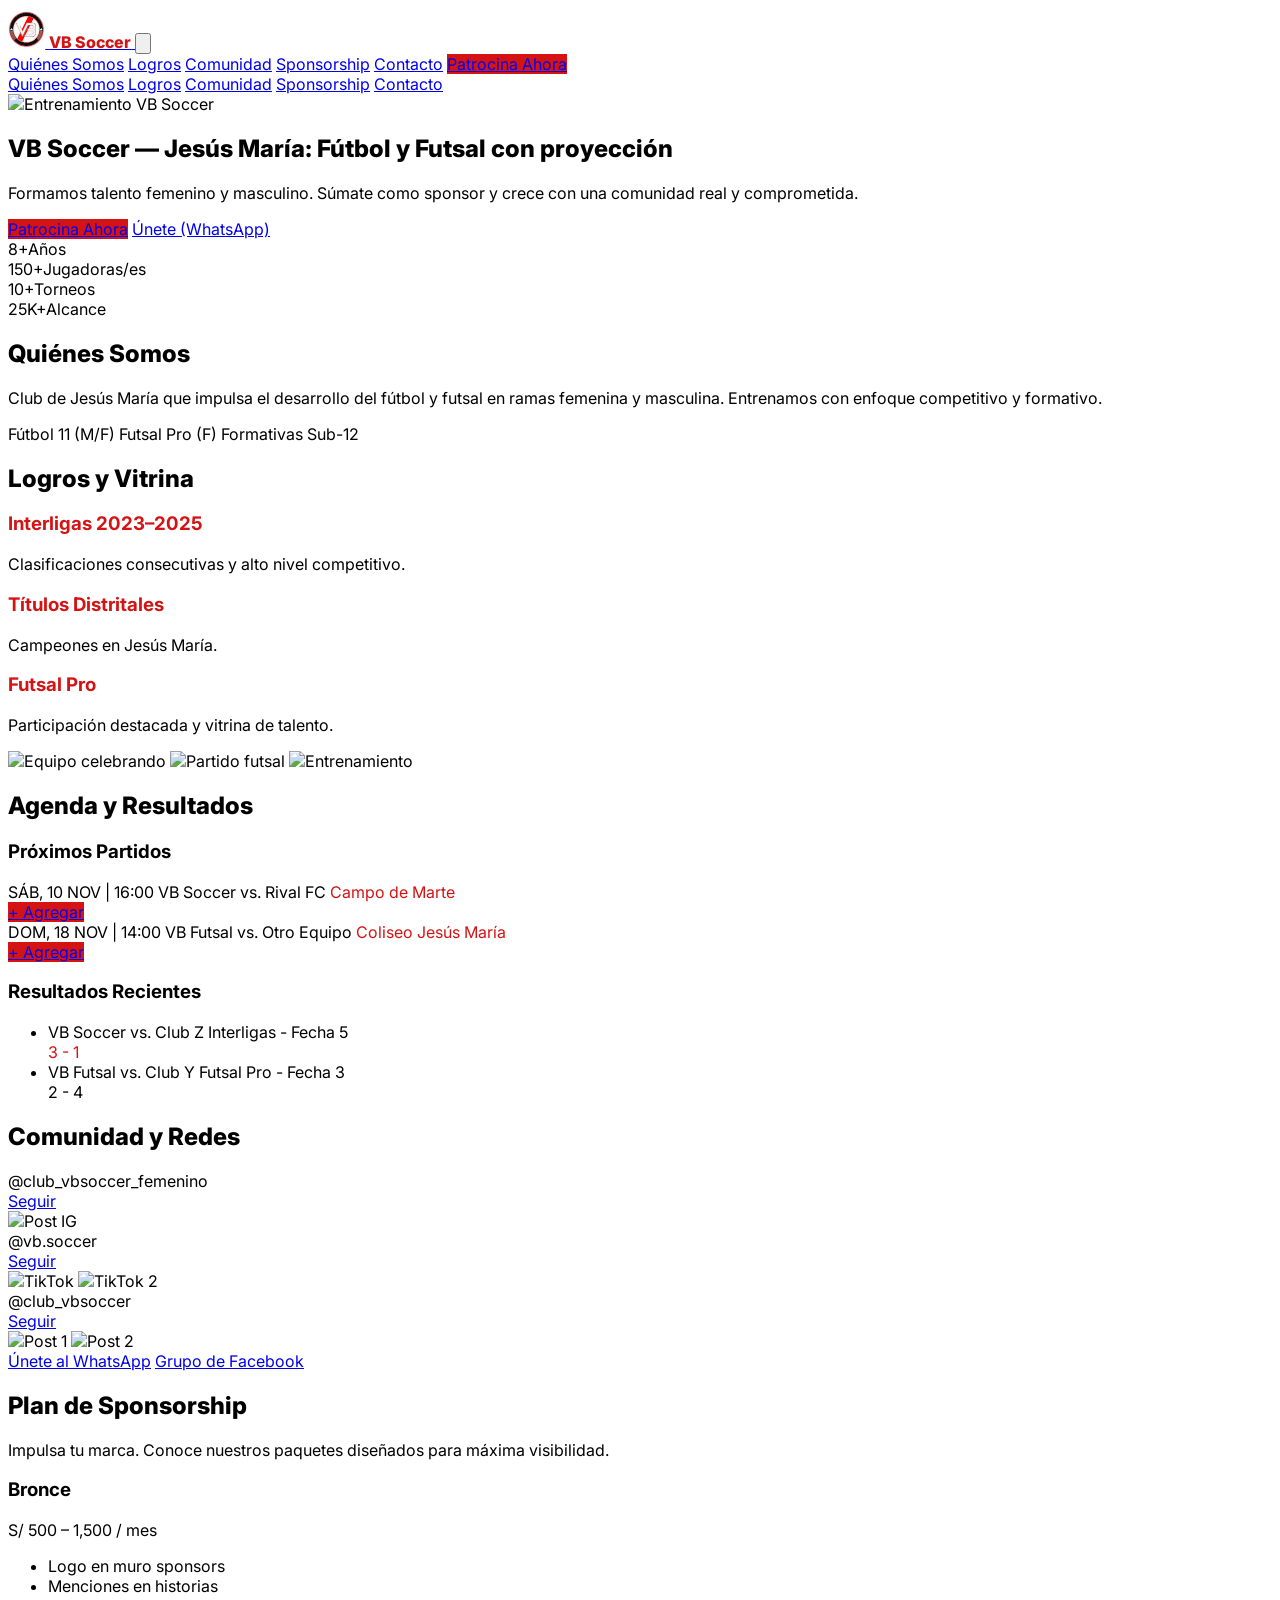
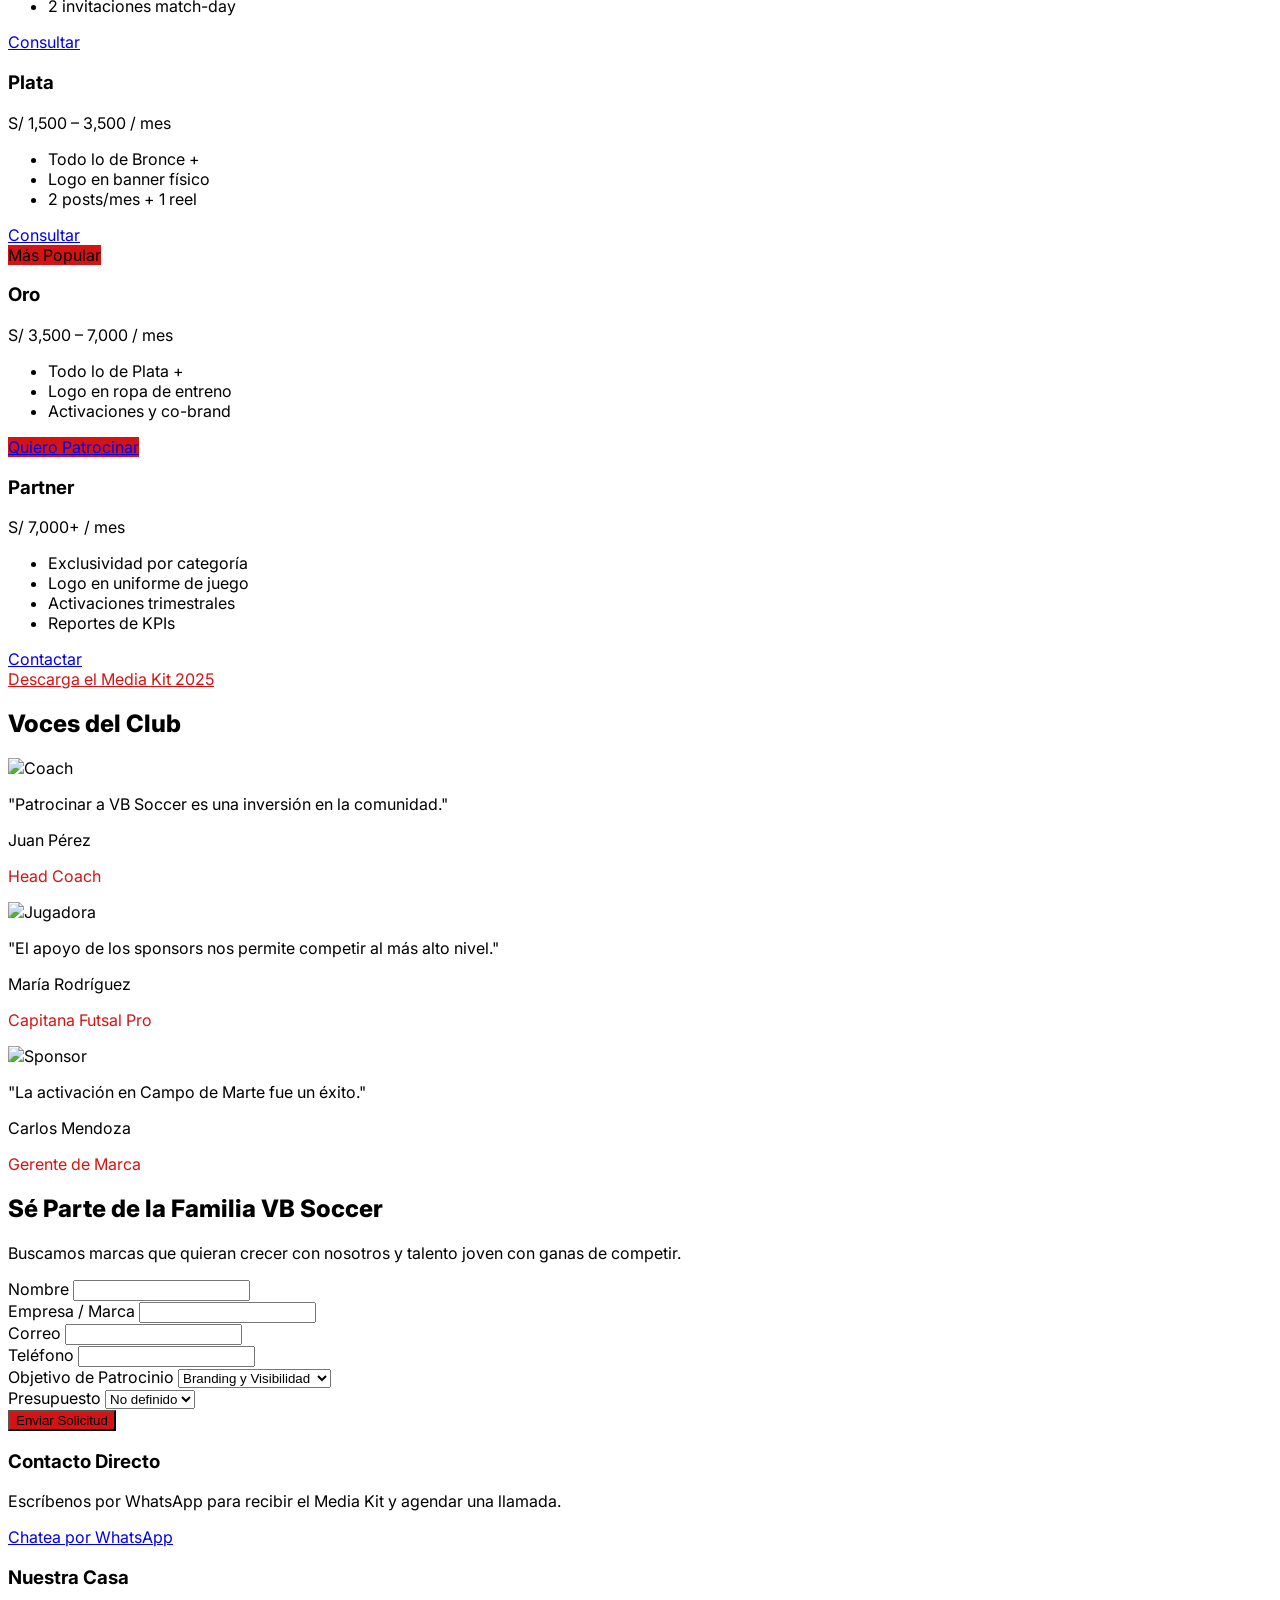
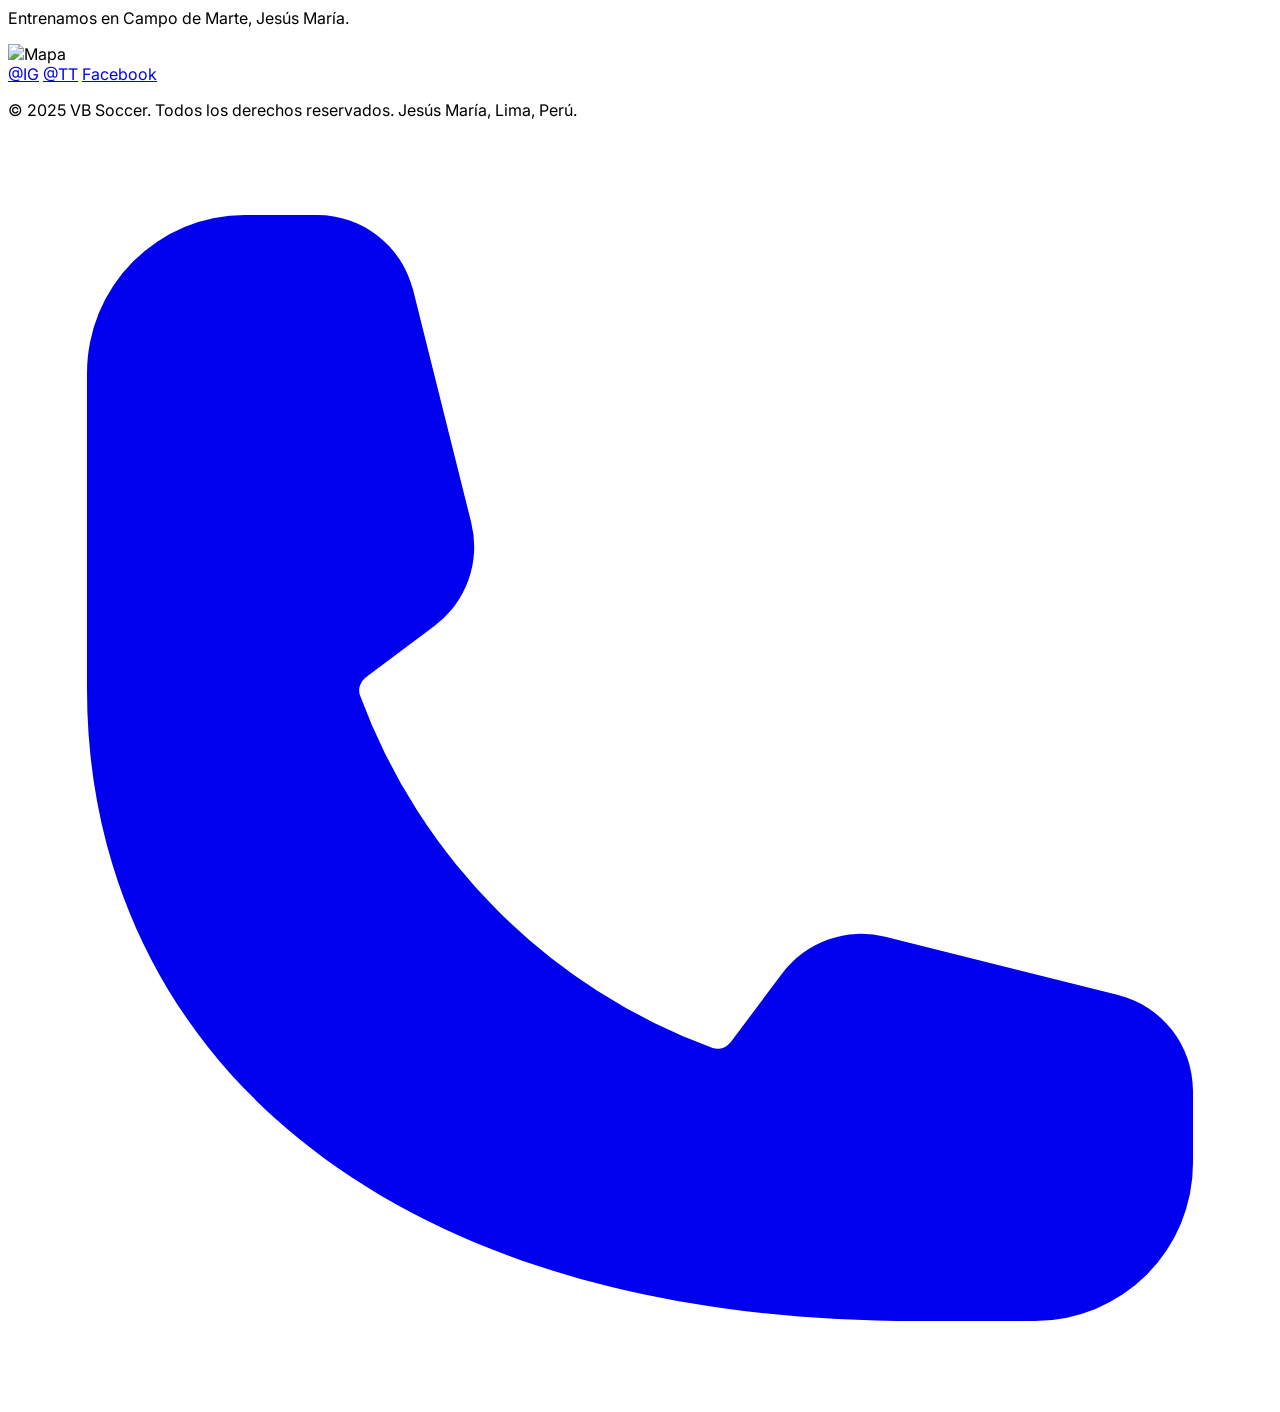
==== commit 45c51607: "Limpieza de archivos, nuevo main.js, actualización del index y estructura ordenada" ====
--- a/index.html
+++ b/index.html
@@ -1,442 +1,564 @@
 <!doctype html>
 <html lang="es" class="scroll-smooth">
-  <head>
-    <meta charset="utf-8" />
-    <meta name="viewport" content="width=device-width, initial-scale=1" />
-    <title>VB Soccer Jesús María | Patrocinio e Inscripciones Oficiales</title>
-    <meta name="description" content="Landing oficial de patrocinio e inscripciones de VB Soccer Jesús María. Futbol y futsal femenino y masculino con impacto comunitario real." />
-    <link rel="preconnect" href="https://fonts.googleapis.com" />
-    <link rel="preconnect" href="https://fonts.gstatic.com" crossorigin />
-    <link href="https://fonts.googleapis.com/css2?family=Inter:wght@400;500;600;700;800&display=swap" rel="stylesheet" />
-    <script src="https://cdn.tailwindcss.com"></script>
-    <link rel="stylesheet" href="style/theme.css" />
-  </head>
-  <body class="bg-gray-50 text-gray-900">
-    <header id="site-header" class="fixed top-0 inset-x-0 z-50 bg-white/95 shadow-sm">
-      <div class="mx-auto flex max-w-7xl items-center justify-between gap-6 px-6 py-4">
-        <a href="#inicio" class="flex items-center gap-3 font-semibold text-gray-900">
-          <img src="assets/imgs/Logo.svg" alt="Logo VB Soccer Jesús María" class="h-10 w-auto" />
-          <span class="text-lg uppercase tracking-wide">VB Soccer Jesús María</span>
-        </a>
-        <nav class="hidden items-center gap-6 text-sm font-medium text-gray-700 lg:flex">
-          <a href="#inicio" data-scroll class="nav-link">Inicio</a>
-          <a href="#quienes" data-scroll class="nav-link">Quiénes somos</a>
-          <a href="#logros" data-scroll class="nav-link">Logros</a>
-          <a href="#comunidad" data-scroll class="nav-link">Comunidad</a>
-          <a href="#sponsorship" data-scroll class="nav-link">Sponsorship</a>
-          <a href="#familia" data-scroll class="nav-link">Ser parte de la familia</a>
-          <a href="#contacto" data-scroll class="nav-link">Contacto</a>
-        </nav>
-        <div class="hidden items-center gap-3 lg:flex">
-          <a href="#sponsorship" data-scroll class="btn-primary">Patrocina ahora</a>
-          <a href="#familia" data-scroll class="btn-secondary">Ser parte de la familia</a>
-        </div>
-        <button id="menu-toggle" class="inline-flex items-center rounded-md border border-gray-200 px-3 py-2 text-sm font-semibold text-gray-800 lg:hidden" aria-expanded="false" aria-controls="mobile-menu">
-          Menú
-        </button>
-      </div>
-      <div id="mobile-menu" class="hidden border-t border-gray-200 bg-white px-6 py-4 lg:hidden">
-        <div class="flex flex-col gap-3 text-sm font-medium text-gray-800">
-          <a href="#inicio" data-scroll class="nav-link">Inicio</a>
-          <a href="#quienes" data-scroll class="nav-link">Quiénes somos</a>
-          <a href="#logros" data-scroll class="nav-link">Logros</a>
-          <a href="#comunidad" data-scroll class="nav-link">Comunidad</a>
-          <a href="#sponsorship" data-scroll class="nav-link">Sponsorship</a>
-          <a href="#familia" data-scroll class="nav-link">Ser parte de la familia</a>
-          <a href="#contacto" data-scroll class="nav-link">Contacto</a>
-          <a href="#sponsorship" data-scroll class="btn-primary w-full text-center">Patrocina ahora</a>
-          <a href="#familia" data-scroll class="btn-secondary w-full text-center">Ser parte de la familia</a>
-        </div>
-      </div>
-    </header>
-
-    <main class="pt-24" id="inicio">
-      <section class="relative isolate overflow-hidden">
-        <div class="absolute inset-0 bg-gray-900/80"></div>
-        <img src="assets/imgs/hero-vb.jpg" alt="Entrenamiento de VB Soccer en Jesús María" class="absolute inset-0 h-full w-full object-cover" />
-        <div class="relative z-10 mx-auto flex max-w-6xl flex-col gap-10 px-6 py-20 text-white lg:flex-row lg:items-center">
-          <div class="max-w-2xl">
-            <p class="text-sm uppercase tracking-widest text-rose-200">Club de fútbol y futsal femenino & masculino</p>
-            <h1 class="mt-4 text-4xl font-bold leading-tight sm:text-5xl">VB Soccer Jesús María — Talento, comunidad y patrocinio con impacto real.</h1>
-            <p class="mt-4 text-lg text-gray-100">Formamos y competimos desde Jesús María con categorías femeninas y masculinas. Generamos visibilidad para sponsors que apuestan por el deporte local y abrimos cupos para jugadoras, jugadores y familias comprometidas.</p>
-            <div class="mt-8 flex flex-col gap-3 sm:flex-row">
-              <a href="#sponsorship" data-scroll class="btn-primary">Patrocina ahora</a>
-              <a href="#familia" data-scroll class="btn-secondary">Ser parte de la familia</a>
-            </div>
-          </div>
-          <div class="flex-1 rounded-2xl bg-white/10 p-6 backdrop-blur">
-            <div class="grid grid-cols-2 gap-6 text-center">
+
+<head>
+  <meta charset="utf-8" />
+  <meta name="viewport" content="width=device-width, initial-scale=1" />
+  <title>VB Soccer Jesús María | Patrocinio de Talento</title>
+
+  <!-- Canonical & Robots -->
+  <link rel="canonical" href="https://vbsoccer.pe/patrocina" />
+  <meta name="robots" content="index,follow" />
+
+  <!-- Tailwind CSS (modelo) -->
+  <script src="https://cdn.tailwindcss.com"></script>
+
+  <!-- Fuente -->
+  <link rel="preconnect" href="https://fonts.gstatic.com" crossorigin />
+  <link href="https://fonts.googleapis.com/css2?family=Inter:wght@400;600;800&display=swap" rel="stylesheet" />
+
+  <!-- Fav / OG -->
+  <link rel="icon" href="./assets/imgs/favicon.svg" />
+  <meta name="description"
+    content="Únete como sponsor a VB Soccer en Jesús María. Impulsamos fútbol y futsal femenino y masculino. Crece con nuestra comunidad real y comprometida." />
+  <meta property="og:title" content="VB Soccer Jesús María | Patrocinio de Talento" />
+  <meta property="og:description"
+    content="Formamos talento en fútbol y futsal con espíritu competitivo y enfoque social. Súmate como sponsor." />
+  <meta property="og:image" content="https://placehold.co/1200x630/15803d/ffffff?text=VB+Soccer+Patrocinio" />
+  <meta property="og:url" content="https://vbsoccer.pe/patrocina" />
+  <meta property="og:type" content="website" />
+  <meta name="twitter:card" content="summary_large_image" />
+
+  <!-- JSON-LD (Schema.org) -->
+  <script type="application/ld+json">
+  {
+    "@context": "https://schema.org",
+    "@type": "SportsTeam",
+    "name": "VB Soccer",
+    "alternateName": "Club VB Soccer",
+    "sport": ["Soccer", "Futsal"],
+    "areaServed": "Jesús María, Lima, PE",
+    "location": {
+      "@type": "Place",
+      "name": "Campo de Marte",
+      "address": {
+        "@type": "PostalAddress",
+        "addressLocality": "Jesús María",
+        "addressRegion": "Lima",
+        "addressCountry": "PE"
+      }
+    },
+    "url": "https://vbsoccer.pe",
+    "logo": "https://placehold.co/300x300/15803d/ffffff?text=VB+Logo",
+    "sameAs": [
+      "https://www.instagram.com/club_vbsoccer_femenino/",
+      "https://www.instagram.com/club_vbsoccer/",
+      "https://www.tiktok.com/@vb.soccer"
+    ],
+    "potentialAction": {
+      "@type": "Action",
+      "name": "Patrocina a VB Soccer",
+      "target": {
+        "@type": "EntryPoint",
+<!doctype html>
+<html lang="es" class="scroll-smooth">
+<head>
+  <meta charset="utf-8" />
+  <meta name="viewport" content="width=device-width, initial-scale=1" />
+  <title>VB Soccer Jesús María | Patrocinio de Talento</title>
+
+  <!-- Canonical & Robots -->
+  <link rel="canonical" href="https://vbsoccer.pe/patrocina" />
+  <meta name="robots" content="index,follow" />
+
+  <!-- Tailwind CSS (modelo) -->
+  <script src="https://cdn.tailwindcss.com"></script>
+
+  <!-- Fuente -->
+  <link rel="preconnect" href="https://fonts.gstatic.com" crossorigin />
+  <link href="https://fonts.googleapis.com/css2?family=Inter:wght@400;600;800&display=swap" rel="stylesheet" />
+
+  <!-- Fav / OG -->
+  <link rel="icon" href="./assets/imgs/favicon.svg" />
+  <meta name="description"
+    content="Únete como sponsor a VB Soccer en Jesús María. Impulsamos fútbol y futsal femenino y masculino. Crece con nuestra comunidad real y comprometida." />
+  <meta property="og:title" content="VB Soccer Jesús María | Patrocinio de Talento" />
+  <meta property="og:description"
+    content="Formamos talento en fútbol y futsal con espíritu competitivo y enfoque social. Súmate como sponsor." />
+  <meta property="og:image" content="https://placehold.co/1200x630/15803d/ffffff?text=VB+Soccer+Patrocinio" />
+  <meta property="og:url" content="https://vbsoccer.pe/patrocina" />
+  <meta property="og:type" content="website" />
+  <meta name="twitter:card" content="summary_large_image" />
+
+  <!-- JSON-LD (Schema.org) -->
+  <script type="application/ld+json">
+  {
+    "@context": "https://schema.org",
+    "@type": "SportsTeam",
+    "name": "VB Soccer",
+    "alternateName": "Club VB Soccer",
+    "sport": ["Soccer", "Futsal"],
+    "areaServed": "Jesús María, Lima, PE",
+    "location": {
+      "@type": "Place",
+      "name": "Campo de Marte",
+      "address": {
+        "@type": "PostalAddress",
+        "addressLocality": "Jesús María",
+        "addressRegion": "Lima",
+        "addressCountry": "PE"
+      }
+    },
+    "url": "https://vbsoccer.pe",
+    "logo": "https://placehold.co/300x300/15803d/ffffff?text=VB+Logo",
+    "sameAs": [
+      "https://www.instagram.com/club_vbsoccer_femenino/",
+      "https://www.instagram.com/club_vbsoccer/",
+      "https://www.tiktok.com/@vb.soccer"
+    ],
+    "potentialAction": {
+      "@type": "Action",
+      "name": "Patrocina a VB Soccer",
+      "target": {
+        "@type": "EntryPoint",
+        "urlTemplate": "https://vbsoccer.pe/patrocina"
+      }
+    }
+  }
+  </script>
+
+  <link rel="stylesheet" href="./css/styles.css">
+</head>
+
+<body class="bg-gray-100 text-gray-800">
+
+  <!-- Header -->
+  <header class="bg-white/90 backdrop-blur-sm shadow-md fixed top-0 left-0 right-0 z-50">
+    <nav class="container mx-auto px-6 py-4 flex justify-between items-center">
+      <a href="#home" class="flex items-center gap-3">
+        <img src="./assets/imgs/Logo.svg" alt="VB Soccer" class="logo-img" />
+        <span class="text-2xl font-bold text-primary font-heading">VB Soccer</span>
+      </a>
+
+      <button id="menuBtn" class="md:hidden p-2 rounded hover:bg-gray-100" aria-label="Abrir menú" aria-expanded="false"
+        aria-controls="mobileMenu">
+        <svg xmlns="http://www.w3.org/2000/svg" class="w-8 h-8 text-primary" fill="none" viewBox="0 0 24 24"
+          stroke="currentColor" aria-hidden="true">
+          <path stroke-linecap="round" stroke-linejoin="round" stroke-width="1.5"
+            d="M3.75 6.75h16.5M3.75 12h16.5m-16.5 5.25h16.5" />
+        </svg>
+      </button>
+
+      <div class="hidden md:flex space-x-6 items-center">
+        <a href="#quienes-somos" class="text-gray-600 hover:text-primary transition">Quiénes Somos</a>
+        <a href="#logros" class="text-gray-600 hover:text-primary transition">Logros</a>
+        <a href="#comunidad" class="text-gray-600 hover:text-primary transition">Comunidad</a>
+        <a href="#sponsors" class="text-gray-600 hover:text-primary transition">Sponsorship</a>
+        <a href="#contacto" class="text-gray-600 hover:text-primary transition">Contacto</a>
+        <a href="#sponsors"
+          class="bg-primary text-white px-5 py-2 rounded-lg shadow-lg hover:bg-opacity-80 transition transform hover:scale-105"
+          onclick="gtag && gtag('event','cta_sponsor_header')">Patrocina Ahora</a>
+      </div>
+    </nav>
+
+    <!-- Mobile menu -->
+    <div id="mobileMenu" class="md:hidden hidden border-t border-gray-200">
+      <div class="px-6 py-3 space-y-2">
+        <a href="#quienes-somos" class="block py-2 text-gray-700">Quiénes Somos</a>
+        <a href="#logros" class="block py-2 text-gray-700">Logros</a>
+        <a href="#comunidad" class="block py-2 text-gray-700">Comunidad</a>
+        <a href="#sponsors" class="block py-2 text-gray-700">Sponsorship</a>
+        <a href="#contacto" class="block py-2 text-gray-700">Contacto</a>
+      </div>
+    </div>
+  </header>
+
+  <main class="pt-24">
+    <!-- HERO -->
+    <section id="home" class="h-screen min-h-[680px] flex items-center justify-center text-white relative">
+      <div class="absolute inset-0">
+        <img src="https://placehold.co/1920x1080/D41414/333?text=Entrenos+VB+Soccer" alt="Entrenamiento VB Soccer"
+          class="w-full h-full object-cover opacity-60" loading="eager">
+      </div>
+      <div class="absolute inset-0 bg-gradient-to-b from-[rgba(212,20,20,.7)] to-[rgba(10,10,10,.9)]"></div>
+      <div class="container mx-auto px-6 text-center z-10 relative">
+        <h1 class="text-4xl md:text-6xl font-heading mb-4">VB Soccer — Jesús María: Fútbol y Futsal con proyección</h1>
+        <p class="text-xl md:text-2xl mb-8 max-w-3xl mx-auto font-light">Formamos talento femenino y masculino. Súmate
+          como sponsor y crece con una comunidad real y comprometida.</p>
+        <div class="flex flex-col sm:flex-row justify-center gap-4">
+          <a href="#sponsors"
+            class="bg-primary text-white px-8 py-3 rounded-lg text-lg font-semibold shadow-lg">Patrocina Ahora</a>
+          <a href="https://wa.me/51999999999?text=Hola%20VB%20Soccer,%20quisiera%20unirme" target="_blank"
+            rel="noopener"
+            class="bg-transparent border-2 border-yellow-500 text-white px-8 py-3 rounded-lg text-lg font-semibold">Únete
+            (WhatsApp)</a>
+        </div>
+      </div>
+
+      <div class="absolute bottom-0 left-0 right-0 bg-black/50 p-6 z-10">
+        <div class="container mx-auto grid grid-cols-2 md:grid-cols-4 gap-4 text-center text-white">
+          <div><span class="text-3xl font-bold">8+</span><span class="block text-sm uppercase">Años</span></div>
+          <div><span class="text-3xl font-bold">150+</span><span class="block text-sm uppercase">Jugadoras/es</span>
+          </div>
+          <div><span class="text-3xl font-bold">10+</span><span class="block text-sm uppercase">Torneos</span></div>
+          <div><span class="text-3xl font-bold">25K+</span><span class="block text-sm uppercase">Alcance</span></div>
+        </div>
+      </div>
+    </section>
+
+    <!-- Quiénes Somos -->
+    <section id="quienes-somos" class="py-24 bg-white">
+      <div class="container mx-auto px-6 max-w-4xl text-center">
+        <h2 class="text-4xl font-heading mb-6">Quiénes Somos</h2>
+        <p class="text-lg text-gray-700 mb-6">Club de Jesús María que impulsa el desarrollo del fútbol y futsal en ramas
+          femenina y masculina. Entrenamos con enfoque competitivo y formativo.</p>
+        <div class="flex flex-wrap justify-center gap-4 mt-6">
+          <span class="bg-black text-yellow-400 text-sm font-semibold px-4 py-2 rounded-full">Fútbol 11 (M/F)</span>
+          <span class="bg-black text-yellow-400 text-sm font-semibold px-4 py-2 rounded-full">Futsal Pro (F)</span>
+          <span class="bg-black text-yellow-400 text-sm font-semibold px-4 py-2 rounded-full">Formativas Sub-12</span>
+        </div>
+      </div>
+    </section>
+
+    <!-- Logros -->
+    <section id="logros" class="py-24 bg-gray-100">
+      <div class="container mx-auto px-6">
+        <h2 class="text-4xl font-heading text-center mb-6">Logros y Vitrina</h2>
+        <div class="grid md:grid-cols-3 gap-8 mb-12">
+          <div class="bg-white p-6 rounded-lg shadow">
+            <h3 class="text-xl font-bold text-primary mb-2">Interligas 2023–2025</h3>
+            <p class="text-gray-600">Clasificaciones consecutivas y alto nivel competitivo.</p>
+          </div>
+          <div class="bg-white p-6 rounded-lg shadow">
+            <h3 class="text-xl font-bold text-primary mb-2">Títulos Distritales</h3>
+            <p class="text-gray-600">Campeones en Jesús María.</p>
+          </div>
+          <div class="bg-white p-6 rounded-lg shadow">
+            <h3 class="text-xl font-bold text-primary mb-2">Futsal Pro</h3>
+            <p class="text-gray-600">Participación destacada y vitrina de talento.</p>
+          </div>
+        </div>
+
+        <div class="grid grid-cols-2 md:grid-cols-3 gap-4 mb-12">
+          <img loading="lazy" src="https://placehold.co/600x400/D41414/white?text=Equipo+Celebrando"
+            alt="Equipo celebrando" class="rounded-lg object-cover w-full h-40">
+          <img loading="lazy" src="https://placehold.co/600x400/D41414/white?text=Partido+Futsal" alt="Partido futsal"
+            class="rounded-lg object-cover w-full h-40">
+          <img loading="lazy" src="https://placehold.co/600x400/D41414/white?text=Entrenamiento" alt="Entrenamiento"
+            class="rounded-lg object-cover w-full h-40">
+        </div>
+      </div>
+    </section>
+
+    <!-- Agenda (próximos partidos) -->
+    <section id="agenda" class="py-24 bg-white">
+      <div class="container mx-auto px-6">
+        <h2 class="text-4xl font-heading text-center mb-8">Agenda y Resultados</h2>
+        <div class="grid md:grid-cols-2 gap-12">
+          <div>
+            <h3 class="text-2xl font-bold mb-6">Próximos Partidos</h3>
+            <div class="space-y-4">
+              <div class="bg-gray-100 p-4 rounded-lg flex justify-between items-center">
+                <div>
+                  <span class="block text-sm text-gray-600">SÁB, 10 NOV | 16:00</span>
+                  <span class="block font-bold">VB Soccer vs. Rival FC</span>
+                  <span class="block text-sm text-primary">Campo de Marte</span>
+                </div>
+                <a href="#" class="bg-primary text-white px-4 py-2 rounded">+ Agregar</a>
+              </div>
+              <div class="bg-gray-100 p-4 rounded-lg flex justify-between items-center">
+                <div>
+                  <span class="block text-sm text-gray-600">DOM, 18 NOV | 14:00</span>
+                  <span class="block font-bold">VB Futsal vs. Otro Equipo</span>
+                  <span class="block text-sm text-primary">Coliseo Jesús María</span>
+                </div>
+                <a href="#" class="bg-primary text-white px-4 py-2 rounded">+ Agregar</a>
+              </div>
+            </div>
+          </div>
+
+          <div>
+            <h3 class="text-2xl font-bold mb-6">Resultados Recientes</h3>
+            <ul class="space-y-3">
+              <li class="bg-gray-100 p-4 rounded-lg flex justify-between items-center">
+                <div>
+                  <span class="block">VB Soccer vs. Club Z</span>
+                  <span class="block text-sm text-gray-500">Interligas - Fecha 5</span>
+                </div>
+                <span class="text-2xl font-bold text-primary">3 - 1</span>
+              </li>
+              <li class="bg-gray-100 p-4 rounded-lg flex justify-between items-center">
+                <div>
+                  <span class="block">VB Futsal vs. Club Y</span>
+                  <span class="block text-sm text-gray-500">Futsal Pro - Fecha 3</span>
+                </div>
+                <span class="text-2xl font-bold text-red-600">2 - 4</span>
+              </li>
+            </ul>
+          </div>
+        </div>
+      </div>
+    </section>
+
+    <!-- Comunidad -->
+    <section id="comunidad" class="py-24 bg-gray-100">
+      <div class="container mx-auto px-6">
+        <h2 class="text-4xl font-heading text-center mb-6">Comunidad y Redes</h2>
+        <div class="grid md:grid-cols-3 gap-6">
+          <div class="bg-white p-4 rounded shadow">
+            <div class="flex items-center justify-between mb-3">
+              <div class="flex items-center gap-3"><img src="https://placehold.co/40x40/E1306C/white?text=IG" alt=""
+                  class="rounded-full"><span class="font-semibold">@club_vbsoccer_femenino</span></div>
+              <a href="https://www.instagram.com/club_vbsoccer_femenino/" target="_blank" rel="noopener"
+                class="bg-pink-600 text-white px-3 py-1 rounded">Seguir</a>
+            </div>
+            <img src="https://placehold.co/600x600/e0e0e0/333?text=Post+IG" alt="Post IG"
+              class="rounded w-full object-cover">
+          </div>
+
+          <div class="bg-white p-4 rounded shadow">
+            <div class="flex items-center justify-between mb-3">
+              <div class="flex items-center gap-3"><img src="https://placehold.co/40x40/000000/white?text=TT" alt=""
+                  class="rounded-full"><span class="font-semibold">@vb.soccer</span></div>
+              <a href="https://www.tiktok.com/@vb.soccer" target="_blank" rel="noopener"
+                class="bg-black text-white px-3 py-1 rounded">Seguir</a>
+            </div>
+            <div class="grid grid-cols-2 gap-2">
+              <img src="https://placehold.co/300x500/e0e0e0/333?text=TikTok" alt="TikTok"
+                class="rounded object-cover w-full">
+              <img src="https://placehold.co/300x500/e0e0e0/333?text=TikTok+2" alt="TikTok 2"
+                class="rounded object-cover w-full">
+            </div>
+          </div>
+
+          <div class="bg-white p-4 rounded shadow">
+            <div class="flex items-center justify-between mb-3">
+              <div class="flex items-center gap-3"><img src="https://placehold.co/40x40/E1306C/white?text=IG" alt=""
+                  class="rounded-full"><span class="font-semibold">@club_vbsoccer</span></div>
+              <a href="https://www.instagram.com/club_vbsoccer/" target="_blank" rel="noopener"
+                class="bg-pink-600 text-white px-3 py-1 rounded">Seguir</a>
+            </div>
+            <div class="grid grid-cols-2 gap-2">
+              <img src="https://placehold.co/300x300/e0e0e0/333?text=Post+1" alt="Post 1"
+                class="rounded object-cover w-full">
+              <img src="https://placehold.co/300x300/e0e0e0/333?text=Post+2" alt="Post 2"
+                class="rounded object-cover w-full">
+            </div>
+          </div>
+        </div>
+
+        <div class="text-center mt-12 flex flex-col sm:flex-row justify-center gap-4">
+          <a href="https://wa.me/51999999999?text=Hola,%20quiero%20unirme" target="_blank" rel="noopener"
+            class="bg-green-600 text-white px-8 py-3 rounded-lg">Únete al WhatsApp</a>
+          <a href="https://www.facebook.com/groups/VBSoccerComunidad" target="_blank" rel="noopener"
+            class="bg-blue-600 text-white px-8 py-3 rounded-lg">Grupo de Facebook</a>
+        </div>
+      </div>
+    </section>
+
+    <!-- Sponsors -->
+    <section id="sponsors" class="py-24 bg-white">
+      <div class="container mx-auto px-6">
+        <h2 class="text-4xl font-heading text-center mb-6">Plan de Sponsorship</h2>
+        <p class="text-center text-lg mb-12">Impulsa tu marca. Conoce nuestros paquetes diseñados para máxima
+          visibilidad.</p>
+
+        <div class="grid md:grid-cols-2 lg:grid-cols-4 gap-8">
+          <!-- Bronce -->
+          <div class="border rounded p-6 shadow flex flex-col">
+            <h3 class="text-2xl font-bold text-yellow-600 mb-3">Bronce</h3>
+            <p class="font-semibold mb-4">S/ 500 – 1,500 / mes</p>
+            <ul class="space-y-2 text-gray-600 flex-grow">
+              <li>Logo en muro sponsors</li>
+              <li>Menciones en historias</li>
+              <li>2 invitaciones match-day</li>
+            </ul>
+            <a href="#contacto" class="mt-6 bg-gray-200 px-4 py-2 rounded text-center">Consultar</a>
+          </div>
+
+          <!-- Plata -->
+          <div class="border rounded p-6 shadow flex flex-col">
+            <h3 class="text-2xl font-bold text-gray-500 mb-3">Plata</h3>
+            <p class="font-semibold mb-4">S/ 1,500 – 3,500 / mes</p>
+            <ul class="space-y-2 text-gray-600 flex-grow">
+              <li>Todo lo de Bronce +</li>
+              <li>Logo en banner físico</li>
+              <li>2 posts/mes + 1 reel</li>
+            </ul>
+            <a href="#contacto" class="mt-6 bg-gray-300 px-4 py-2 rounded text-center">Consultar</a>
+          </div>
+
+          <!-- Oro -->
+          <div class="border-2 border-primary rounded p-6 shadow-xl flex flex-col relative">
+            <span class="absolute -top-3 left-4 bg-primary text-white text-xs font-bold px-3 py-1 rounded-full">Más
+              Popular</span>
+            <h3 class="text-2xl font-bold text-yellow-600 mb-3">Oro</h3>
+            <p class="font-semibold mb-4">S/ 3,500 – 7,000 / mes</p>
+            <ul class="space-y-2 text-gray-600 flex-grow">
+              <li>Todo lo de Plata +</li>
+              <li>Logo en ropa de entreno</li>
+              <li>Activaciones y co-brand</li>
+            </ul>
+            <a href="#contacto" class="mt-6 bg-primary text-white px-4 py-2 rounded text-center">Quiero Patrocinar</a>
+          </div>
+
+          <!-- Partner -->
+          <div class="border rounded p-6 shadow flex flex-col">
+            <h3 class="text-2xl font-bold mb-3">Partner</h3>
+            <p class="font-semibold mb-4">S/ 7,000+ / mes</p>
+            <ul class="space-y-2 text-gray-600 flex-grow">
+              <li>Exclusividad por categoría</li>
+              <li>Logo en uniforme de juego</li>
+              <li>Activaciones trimestrales</li>
+              <li>Reportes de KPIs</li>
+            </ul>
+            <a href="#contacto" class="mt-6 bg-gray-900 text-white px-4 py-2 rounded text-center">Contactar</a>
+          </div>
+        </div>
+
+        <div class="text-center mt-12">
+          <a href="URL_MEDIA_KIT.pdf" target="_blank" rel="noopener" class="text-primary font-semibold">Descarga el
+            Media Kit 2025</a>
+        </div>
+      </div>
+    </section>
+
+    <!-- Testimonios -->
+    <section id="testimonios" class="py-24 bg-gray-100">
+      <div class="container mx-auto px-6 max-w-5xl">
+        <h2 class="text-4xl font-heading text-center mb-12">Voces del Club</h2>
+        <div class="grid md:grid-cols-3 gap-8">
+          <div class="bg-white p-6 rounded shadow text-center">
+            <img src="https://placehold.co/100x100/e0e0e0/333?text=Coach" alt="Coach"
+              class="w-24 h-24 rounded-full mx-auto mb-4 border-4 border-yellow-300">
+            <p class="italic mb-4">"Patrocinar a VB Soccer es una inversión en la comunidad."</p>
+            <p class="font-bold">Juan Pérez</p>
+            <p class="text-sm text-primary">Head Coach</p>
+          </div>
+          <div class="bg-white p-6 rounded shadow text-center">
+            <img src="https://placehold.co/100x100/e0e0e0/333?text=Jugadora" alt="Jugadora"
+              class="w-24 h-24 rounded-full mx-auto mb-4 border-4 border-yellow-300">
+            <p class="italic mb-4">"El apoyo de los sponsors nos permite competir al más alto nivel."</p>
+            <p class="font-bold">María Rodríguez</p>
+            <p class="text-sm text-primary">Capitana Futsal Pro</p>
+          </div>
+          <div class="bg-white p-6 rounded shadow text-center">
+            <img src="https://placehold.co/100x100/e0e0e0/333?text=Sponsor" alt="Sponsor"
+              class="w-24 h-24 rounded-full mx-auto mb-4 border-4 border-yellow-300">
+            <p class="italic mb-4">"La activación en Campo de Marte fue un éxito."</p>
+            <p class="font-bold">Carlos Mendoza</p>
+            <p class="text-sm text-primary">Gerente de Marca</p>
+          </div>
+        </div>
+      </div>
+    </section>
+
+    <!-- Contacto & Formulario -->
+    <section id="contacto" class="py-24 bg-black text-gray-100">
+      <div class="container mx-auto px-6">
+        <h2 class="text-4xl font-heading text-center mb-8">Sé Parte de la Familia VB Soccer</h2>
+        <p class="text-center mb-12 max-w-2xl mx-auto">Buscamos marcas que quieran crecer con nosotros y talento joven
+          con ganas de competir.</p>
+
+        <div class="grid md:grid-cols-2 gap-12 max-w-5xl mx-auto">
+          <form id="sponsorForm" class="space-y-6 bg-gray-900 p-6 rounded">
+            <!-- Hidden input for date -->
+            <input type="hidden" name="fecha" id="fechaInput">
+            <div class="grid sm:grid-cols-2 gap-4">
               <div>
-                <p class="text-4xl font-bold text-white">8+</p>
-                <p class="text-sm uppercase tracking-wide text-gray-200">Años formando</p>
+                <label class="text-sm">Nombre</label>
+                <input name="nombre" required class="mt-1 block w-full rounded bg-gray-800 text-white p-2">
               </div>
               <div>
-                <p class="text-4xl font-bold text-white">160</p>
-                <p class="text-sm uppercase tracking-wide text-gray-200">Jugadoras/es activos</p>
+                <label class="text-sm">Empresa / Marca</label>
+                <input name="empresa" class="mt-1 block w-full rounded bg-gray-800 text-white p-2">
+              </div>
+            </div>
+
+            <div class="grid sm:grid-cols-2 gap-4">
+              <div>
+                <label class="text-sm">Correo</label>
+                <input type="email" name="correo" required class="mt-1 block w-full rounded bg-gray-800 text-white p-2">
               </div>
               <div>
-                <p class="text-4xl font-bold text-white">12</p>
-                <p class="text-sm uppercase tracking-wide text-gray-200">Torneos anuales</p>
+                <label class="text-sm">Teléfono</label>
+                <input type="tel" name="telefono" required class="mt-1 block w-full rounded bg-gray-800 text-white p-2">
               </div>
-              <div>
-                <p class="text-4xl font-bold text-white">25K</p>
-                <p class="text-sm uppercase tracking-wide text-gray-200">Alcance en redes</p>
-              </div>
-            </div>
-          </div>
-        </div>
-      </section>
-
-      <section id="quienes" class="section-spacing bg-white">
-        <div class="mx-auto max-w-6xl px-6">
-          <div class="max-w-3xl">
-            <p class="section-eyebrow">Identidad</p>
-            <h2 class="section-title">Quiénes somos</h2>
-            <p class="mt-4 text-lg text-gray-700">VB Soccer es un club de fútbol y futsal nacido en Jesús María, con base en el Campo de Marte y canchas aliadas del distrito. Nuestra metodología mezcla formación integral, competencia de alto nivel y trabajo comunitario. Apostamos por valores claros: disciplina, respeto, compromiso y pasión por el barrio.</p>
-          </div>
-          <div class="mt-8 flex flex-wrap gap-3">
-            <span class="chip">Fútbol 11</span>
-            <span class="chip">Futsal competitivo</span>
-            <span class="chip">Formativas mixtas</span>
-            <span class="chip">Programas femeninos</span>
-            <span class="chip">Escuela juvenil</span>
-            <span class="chip">Impacto social</span>
-          </div>
-        </div>
-      </section>
-
-      <section id="logros" class="section-spacing bg-gray-50">
-        <div class="mx-auto max-w-6xl px-6">
-          <div class="grid gap-10 lg:grid-cols-2">
+            </div>
+
             <div>
-              <p class="section-eyebrow">Resultados</p>
-              <h2 class="section-title">Logros y vitrina</h2>
-              <div class="mt-6 space-y-6">
-                <div class="rounded-2xl border border-gray-200 p-5 shadow-sm">
-                  <h3 class="text-xl font-semibold text-gray-900">Interligas y ligas distritales</h3>
-                  <p class="mt-2 text-gray-700">Participación constante en Liga Distrital de Jesús María, torneos Metropolitanos y Copa Federación con categorías sub-12, sub-14 y mayores.</p>
-                </div>
-                <div class="rounded-2xl border border-gray-200 p-5 shadow-sm">
-                  <h3 class="text-xl font-semibold text-gray-900">Vitrina de futsal femenino</h3>
-                  <p class="mt-2 text-gray-700">Equipo femenino de futsal con presencia en torneos nacionales y amistosos con clubes profesionales.</p>
-                </div>
-                <div class="rounded-2xl border border-gray-200 p-5 shadow-sm">
-                  <h3 class="text-xl font-semibold text-gray-900">Talento que trasciende</h3>
-                  <p class="mt-2 text-gray-700">Jugadoras y jugadores promovidos a selecciones distritales, clubes de Lima Metropolitana y programas universitarios.</p>
-                </div>
-              </div>
-              <div class="mt-8 rounded-2xl bg-gray-900 px-6 py-5 text-white">
-                <p class="text-sm uppercase tracking-wide text-rose-200">Vitrina de talento</p>
-                <p class="mt-2 text-lg">Cada temporada abrimos convocatorias para mostrar a nuestras jugadoras y jugadores ante visores y marcas. Tu patrocinio se convierte en oportunidades reales.</p>
-              </div>
-            </div>
-            <div class="grid gap-4 sm:grid-cols-2">
-              <img src="assets/imgs/logro-1.jpg" alt="Equipo de VB Soccer celebrando un título distrital" class="rounded-3xl object-cover shadow-lg" />
-              <img src="assets/imgs/logro-2.jpg" alt="Jugadora de futsal VB Soccer en acción" class="rounded-3xl object-cover shadow-lg" />
-              <img src="assets/imgs/logro-3.jpg" alt="Entrenamiento formativo en Campo de Marte" class="rounded-3xl object-cover shadow-lg" />
-              <img src="assets/imgs/logro-4.jpg" alt="Equipo VB Soccer masculino listo para un partido" class="rounded-3xl object-cover shadow-lg" />
-            </div>
-          </div>
-        </div>
-      </section>
-
-      <section id="comunidad" class="section-spacing bg-white">
-        <div class="mx-auto max-w-6xl px-6">
-          <div class="max-w-3xl">
-            <p class="section-eyebrow">Relación</p>
-            <h2 class="section-title">Comunidad y redes</h2>
-            <p class="mt-4 text-lg text-gray-700">Movilizamos familias de Jesús María, Cercado y distritos vecinos. Compartimos historias reales, contenidos de entrenamiento y cobertura de partidos. Cada patrocinador conecta con una comunidad digital activa y presencial en cancha.</p>
-          </div>
-          <div class="mt-10 grid gap-6 md:grid-cols-2">
-            <div class="community-card">
-              <p class="text-sm uppercase tracking-wide text-gray-500">Instagram femenino</p>
-              <h3 class="text-2xl font-semibold text-gray-900">@vbsoccerfem</h3>
-              <p class="text-gray-600">Historias, highlights y convocatorias para categorías femeninas y mixtas.</p>
-              <a href="https://instagram.com/club_vbsoccer_femenino" class="btn-link" target="_blank" rel="noreferrer">Seguir en Instagram</a>
-            </div>
-            <div class="community-card">
-              <p class="text-sm uppercase tracking-wide text-gray-500">Instagram general</p>
-              <h3 class="text-2xl font-semibold text-gray-900">@clubvbsoccer</h3>
-              <p class="text-gray-600">Cobertura de entrenos, torneos juveniles y activaciones con marcas aliadas.</p>
-              <a href="https://instagram.com/club_vbsoccer" class="btn-link" target="_blank" rel="noreferrer">Seguir en Instagram</a>
-            </div>
-            <div class="community-card">
-              <p class="text-sm uppercase tracking-wide text-gray-500">TikTok</p>
-              <h3 class="text-2xl font-semibold text-gray-900">@vb.soccer</h3>
-              <p class="text-gray-600">Retos, escenas detrás de cámara y cápsulas motivacionales.</p>
-              <a href="https://www.tiktok.com/@vb.soccer" class="btn-link" target="_blank" rel="noreferrer">Ver TikTok</a>
-            </div>
-            <div class="community-card">
-              <p class="text-sm uppercase tracking-wide text-gray-500">Comunidad WhatsApp</p>
-              <h3 class="text-2xl font-semibold text-gray-900">Familias VB</h3>
-              <p class="text-gray-600">Información de inscripciones, fixture semanal y activaciones sociales.</p>
-              <a href="https://wa.me/51999999999" class="btn-link" target="_blank" rel="noreferrer">Únete por WhatsApp</a>
-            </div>
-          </div>
-        </div>
-      </section>
-
-      <section id="sponsorship" class="section-spacing bg-gray-900 text-white">
-        <div class="mx-auto max-w-6xl px-6">
-          <div class="max-w-3xl">
-            <p class="section-eyebrow text-rose-200">Patrocinio</p>
-            <h2 class="section-title text-white">Planes de Sponsorship</h2>
-            <p class="mt-4 text-lg text-gray-200">Construimos paquetes flexibles para marcas que quieren presencia en Jesús María y conexión directa con familias deportivas. Elegimos activaciones según tus objetivos de awareness, ventas o impacto social.</p>
-          </div>
-          <div class="mt-10 grid gap-6 lg:grid-cols-4">
-            <article class="plan-card">
-              <p class="plan-name">Bronce</p>
-              <p class="plan-price">S/ 300 – 700 / mes</p>
-              <ul class="plan-list">
-                <li>Logo en contenidos mensuales</li>
-                <li>Mención en historias y reels</li>
-                <li>Invitación a eventos comunitarios</li>
-              </ul>
-            </article>
-            <article class="plan-card">
-              <p class="plan-name">Plata</p>
-              <p class="plan-price">S/ 700 – 1,500 / mes</p>
-              <ul class="plan-list">
-                <li>Todo lo de Bronce</li>
-                <li>Logo en backings y newsletters</li>
-                <li>Activaciones en partidos locales</li>
-              </ul>
-            </article>
-            <article class="plan-card highlighted">
-              <p class="plan-name">Oro</p>
-              <p class="plan-price">S/ 1,500 – 3,000 / mes</p>
-              <ul class="plan-list">
-                <li>Todo lo de Plata</li>
-                <li>Presencia en indumentaria de entrenamiento</li>
-                <li>Product placement en contenidos especiales</li>
-              </ul>
-            </article>
-            <article class="plan-card">
-              <p class="plan-name">Partner</p>
-              <p class="plan-price">Desde S/ 3,000+ / mes</p>
-              <ul class="plan-list">
-                <li>Exclusividad de categoría</li>
-                <li>Branding en uniformes de juego</li>
-                <li>Campañas integrales con data y reportes</li>
-              </ul>
-            </article>
-          </div>
-          <div class="mt-10 flex flex-col gap-4 text-gray-100 sm:flex-row">
-            <a href="assets/docs/media-kit-vb-soccer-2025.pdf" class="btn-primary inline-flex items-center justify-center" download>Descargar media kit</a>
-            <a href="https://wa.me/51999999999" class="btn-secondary inline-flex items-center justify-center" target="_blank" rel="noreferrer">Hablar con el equipo comercial (WhatsApp)</a>
-          </div>
-          <div class="mt-10 rounded-2xl bg-white/10 p-6 text-white shadow-2xl backdrop-blur">
-            <div class="max-w-2xl">
-              <h3 class="text-2xl font-semibold">Registra tu interés como sponsor</h3>
-              <p class="mt-2 text-gray-200">Llena este formulario corto y guarda los datos localmente para compartirlos rápido con tu equipo o subirlos a Microsoft.</p>
-            </div>
-            <form id="sponsor-form" class="mt-6 grid gap-4 lg:grid-cols-2">
-              <label class="form-field form-field-dark">
-                <span>Empresa o marca</span>
-                <input type="text" name="empresa" placeholder="Nombre de la empresa" required />
-              </label>
-              <label class="form-field form-field-dark">
-                <span>Contacto principal</span>
-                <input type="text" name="contacto" placeholder="Nombre y apellido" required />
-              </label>
-              <label class="form-field form-field-dark">
-                <span>Correo corporativo</span>
-                <input type="email" name="correo" placeholder="contacto@empresa.com" required />
-              </label>
-              <label class="form-field form-field-dark">
-                <span>Teléfono / WhatsApp</span>
-                <input type="tel" name="telefono" placeholder="+51 900 000 000" required />
-              </label>
-              <label class="form-field form-field-dark">
-                <span>Plan de interés</span>
-                <select name="plan" required>
-                  <option value="">Selecciona un plan</option>
-                  <option value="Bronce">Bronce</option>
-                  <option value="Plata">Plata</option>
-                  <option value="Oro">Oro</option>
-                  <option value="Partner">Partner</option>
-                </select>
-              </label>
-              <label class="form-field form-field-dark lg:col-span-2">
-                <span>Notas adicionales</span>
-                <textarea name="mensaje" rows="3" placeholder="Activaciones, fechas o expectativas clave"></textarea>
-              </label>
-              <div class="lg:col-span-2">
-                <button type="submit" class="btn-primary w-full">Guardar registro</button>
-              </div>
-            </form>
-            <div class="mt-4 flex flex-col gap-3 lg:flex-row lg:items-center">
-              <button type="button" class="btn-secondary w-full lg:w-auto" data-export-db="sponsor" data-feedback-target="sponsor-feedback" data-export-filename="vb-sponsors.csv">Descargar base Sponsors (CSV)</button>
-              <p id="sponsor-feedback" class="form-feedback hidden text-sm text-emerald-200" aria-live="polite"></p>
-            </div>
-          </div>
-        </div>
-      </section>
-
-      <section id="familia" class="section-spacing bg-white">
-        <div class="mx-auto max-w-6xl px-6">
-          <div class="max-w-3xl">
-            <p class="section-eyebrow">Inscripciones</p>
-            <h2 class="section-title">Sé parte de la familia VB Soccer</h2>
-            <p class="mt-4 text-lg text-gray-700">Abrimos plazas para niñas, adolescentes y adultos en fútbol 11 y futsal. Programamos turnos matutinos y nocturnos según categoría.</p>
-          </div>
-          <div class="mt-10 grid gap-6 lg:grid-cols-2">
-            <div class="family-card">
-              <p class="text-sm uppercase tracking-wide text-gray-500">Quiero jugar</p>
-              <h3 class="text-2xl font-semibold text-gray-900">Jugadoras y jugadores</h3>
-              <p class="mt-3 text-gray-600">Categorías sub-8 a mayores | Entrenos en Campo de Marte y Coliseo Chamochumbi | 3 sesiones por semana.</p>
-              <a href="https://wa.me/51999999999?text=Hola%20VB%20Soccer,%20quiero%20informaci%C3%B3n%20sobre%20inscripciones%20para%20jugar." class="btn-primary mt-4 inline-flex items-center justify-center" target="_blank" rel="noreferrer">Inscribirme por WhatsApp</a>
-            </div>
-            <div class="family-card">
-              <p class="text-sm uppercase tracking-wide text-gray-500">Soy familia</p>
-              <h3 class="text-2xl font-semibold text-gray-900">Mamá, papá o apoderado</h3>
-              <p class="mt-3 text-gray-600">Horarios flexibles, programas mixtos y acompañamiento nutricional básico. Recibe todo el brochure en tu correo o WhatsApp.</p>
-              <a href="https://wa.me/51999999999?text=Hola%20VB%20Soccer,%20quiero%20informes%20para%20mi%20hijo/a." class="btn-secondary mt-4 inline-flex items-center justify-center" target="_blank" rel="noreferrer">Solicitar información</a>
-            </div>
-          </div>
-          <div class="mt-10 rounded-2xl border border-gray-200 p-6 shadow-sm">
-            <h3 class="text-xl font-semibold text-gray-900">Déjanos tus datos y te llamamos</h3>
-            <form id="familia-form" class="mt-6 grid gap-4 md:grid-cols-2">
-              <label class="form-field">
-                <span>Nombre completo</span>
-                <input type="text" name="nombre" placeholder="Tu nombre" required />
-              </label>
-              <label class="form-field">
-                <span>Edad del participante</span>
-                <input type="number" name="edad" placeholder="Ej. 13" min="4" max="60" />
-              </label>
-              <label class="form-field md:col-span-2">
-                <span>Categoría de interés</span>
-                <select name="categoria" required>
-                  <option value="">Selecciona una opción</option>
-                  <option value="futbol-formativo">Fútbol formativo</option>
-                  <option value="futbol-competitivo">Fútbol competitivo</option>
-                  <option value="futsal">Futsal</option>
-                  <option value="adultos">Adultos recreativo</option>
-                </select>
-              </label>
-              <label class="form-field">
-                <span>Correo electrónico</span>
-                <input type="email" name="correo" placeholder="nombre@correo.com" required />
-              </label>
-              <label class="form-field">
-                <span>Teléfono / WhatsApp</span>
-                <input type="tel" name="telefono" placeholder="+51 900 000 000" required />
-              </label>
-              <div class="md:col-span-2">
-                <button type="submit" class="btn-primary w-full">Enviar solicitud</button>
-              </div>
-            </form>
-            <div class="mt-4 flex flex-col gap-3 md:flex-row md:items-center">
-              <button type="button" class="btn-secondary w-full md:w-auto" data-export-db="familia" data-feedback-target="familia-feedback" data-export-filename="vb-familias.csv">Descargar base Familias (CSV)</button>
-              <p id="familia-feedback" class="form-feedback hidden text-sm text-emerald-700" aria-live="polite"></p>
-            </div>
-          </div>
-        </div>
-      </section>
-
-      <section id="contacto" class="section-spacing bg-gray-50">
-        <div class="mx-auto max-w-6xl px-6">
-          <div class="grid gap-10 lg:grid-cols-2">
+              <label class="text-sm">Objetivo de Patrocinio</label>
+              <select name="objetivo" class="mt-1 block w-full rounded bg-gray-800 text-white p-2">
+                <option>Branding y Visibilidad</option>
+                <option>Activación y Muestreo</option>
+                <option>Leads B2B</option>
+                <option>Ventas locales</option>
+                <option>RSE</option>
+              </select>
+            </div>
+
             <div>
-              <p class="section-eyebrow">Conexión directa</p>
-              <h2 class="section-title">Contacto</h2>
-              <p class="mt-4 text-lg text-gray-700">Escríbenos para alianzas comerciales, prensa deportiva o dudas sobre inscripciones. Respondemos en menos de 24 horas.</p>
-              <form class="mt-6 space-y-4">
-                <label class="form-field">
-                  <span>Nombre</span>
-                  <input type="text" name="contacto-nombre" placeholder="Nombre completo" required />
-                </label>
-                <label class="form-field">
-                  <span>Email</span>
-                  <input type="email" name="contacto-email" placeholder="correo@empresa.com" required />
-                </label>
-                <label class="form-field">
-                  <span>Teléfono</span>
-                  <input type="tel" name="contacto-telefono" placeholder="+51 900 000 000" />
-                </label>
-                <label class="form-field">
-                  <span>Motivo</span>
-                  <select name="contacto-motivo" required>
-                    <option value="">Selecciona</option>
-                    <option value="sponsor">Patrocinio</option>
-                    <option value="inscripciones">Inscripciones</option>
-                    <option value="prensa">Prensa / medios</option>
-                  </select>
-                </label>
-                <label class="form-field">
-                  <span>Mensaje</span>
-                  <textarea name="contacto-mensaje" rows="4" placeholder="Cuéntanos cómo podemos ayudarte"></textarea>
-                </label>
-                <button type="submit" class="btn-primary w-full">Enviar mensaje</button>
-              </form>
-            </div>
-            <div class="space-y-6">
-              <div class="rounded-2xl bg-white p-6 shadow-sm">
-                <p class="text-sm uppercase tracking-wide text-gray-500">WhatsApp directo</p>
-                <a href="https://wa.me/51999999999" class="mt-2 inline-flex items-center gap-2 text-lg font-semibold text-primary" target="_blank" rel="noreferrer">
-                  +51 999 999 999
-                </a>
-                <p class="mt-4 text-sm text-gray-600">Correo: <a href="mailto:contacto@vbsoccer.pe" class="font-semibold text-gray-900">contacto@vbsoccer.pe</a></p>
-                <p class="text-sm text-gray-600">Ubicación: Campo de Marte, Jesús María, Lima.</p>
-              </div>
-              <div>
-                <img src="assets/imgs/mapa-vb.jpg" alt="Mapa referencial de Jesús María" class="w-full rounded-2xl object-cover" />
-              </div>
-            </div>
-          </div>
-        </div>
-      </section>
-    </main>
-
-    <footer class="bg-gray-900 text-gray-200">
-      <div class="mx-auto max-w-6xl px-6 py-12">
-        <div class="grid gap-8 md:grid-cols-4">
-          <div>
-            <p class="text-lg font-semibold text-white">VB Soccer Jesús María</p>
-            <p class="mt-3 text-sm text-gray-400">Formación, competencia e impacto comunitario en el corazón de Lima.</p>
-          </div>
-          <div>
-            <p class="text-sm font-semibold uppercase tracking-wide text-gray-400">Navegación</p>
-            <ul class="mt-3 space-y-2 text-sm">
-              <li><a href="#inicio" data-scroll>Inicio</a></li>
-              <li><a href="#quienes" data-scroll>Quiénes somos</a></li>
-              <li><a href="#logros" data-scroll>Logros</a></li>
-              <li><a href="#comunidad" data-scroll>Comunidad</a></li>
-              <li><a href="#sponsorship" data-scroll>Sponsorship</a></li>
-              <li><a href="#familia" data-scroll>Ser parte de la familia</a></li>
-              <li><a href="#contacto" data-scroll>Contacto</a></li>
-            </ul>
-          </div>
-          <div>
-            <p class="text-sm font-semibold uppercase tracking-wide text-gray-400">Redes</p>
-            <ul class="mt-3 space-y-2 text-sm">
-              <li><a href="https://instagram.com/club_vbsoccer" target="_blank" rel="noreferrer">Instagram general</a></li>
-              <li><a href="https://instagram.com/club_vbsoccer_femenino" target="_blank" rel="noreferrer">Instagram femenino</a></li>
-              <li><a href="https://www.tiktok.com/@vb.soccer" target="_blank" rel="noreferrer">TikTok</a></li>
-              <li><a href="https://wa.me/51999999999" target="_blank" rel="noreferrer">WhatsApp comunidad</a></li>
-            </ul>
-          </div>
-          <div class="space-y-3">
-            <a href="#sponsorship" data-scroll class="btn-primary block text-center">Patrocina ahora</a>
-            <a href="#familia" data-scroll class="btn-secondary block text-center">Ser parte de la familia</a>
-            <p class="text-xs text-gray-500">VB Soccer – Jesús María, Lima, Perú</p>
-          </div>
-        </div>
-        <div class="mt-10 border-t border-gray-800 pt-6 text-center text-xs text-gray-500">© <span id="copyright-year"></span> VB Soccer. Todos los derechos reservados.</div>
-      </div>
-    </footer>
-
-    <!-- Sugerencia de reemplazo de imágenes -->
-    <!--
-      assets/imgs/hero-vb.jpg → foto panorámica del equipo en Campo de Marte.
-      assets/imgs/logro-1.jpg → equipo celebrando campeonato distrital.
-      assets/imgs/logro-2.jpg → jugadora de futsal en acción.
-      assets/imgs/logro-3.jpg → entrenamiento formativo mixto.
-      assets/imgs/logro-4.jpg → equipo masculino previo a un partido.
-      assets/imgs/mapa-vb.jpg → captura del mapa de Jesús María.
-    -->
-
-    <script src="script/main.js"></script>
-  </body>
-</html>
+              <label class="text-sm">Presupuesto</label>
+              <select name="presupuesto" class="mt-1 block w-full rounded bg-gray-800 text-white p-2">
+                <option>No definido</option>
+                <option>Bronce</option>
+                <option>Plata</option>
+                <option>Oro</option>
+                <option>Partner</option>
+              </select>
+            </div>
+
+            <div>
+              <button type="submit" class="w-full bg-primary text-white px-4 py-3 rounded">Enviar Solicitud</button>
+            </div>
+          </form>
+
+          <div class="space-y-6">
+            <div class="bg-gray-900 p-6 rounded">
+              <h3 class="text-2xl font-bold mb-2">Contacto Directo</h3>
+              <p class="text-gray-300 mb-4">Escríbenos por WhatsApp para recibir el Media Kit y agendar una llamada.</p>
+              <a href="https://wa.me/51999999999?text=Hola%20VB%20Soccer,%20estoy%20interesado" target="_blank"
+                rel="noopener" class="inline-flex items-center gap-2 bg-green-600 px-4 py-3 rounded text-white">Chatea
+                por WhatsApp</a>
+            </div>
+
+            <div class="bg-gray-900 p-6 rounded">
+              <h3 class="text-2xl font-bold mb-2">Nuestra Casa</h3>
+              <p class="text-gray-300 mb-4">Entrenamos en Campo de Marte, Jesús María.</p>
+              <img src="https://placehold.co/600x400/333333/888888?text=Mapa+Campo+de+Marte" alt="Mapa"
+                class="rounded w-full object-cover">
+            </div>
+          </div>
+        </div>
+      </div>
+    </section>
+
+  </main>
+
+  <!-- Footer -->
+  <footer class="bg-gray-900 text-gray-400 py-12">
+    <div class="container mx-auto px-6 text-center">
+      <div class="flex justify-center space-x-6 mb-6">
+        <a href="https://www.instagram.com/club_vbsoccer_femenino/" target="_blank" rel="noopener"
+          aria-label="Instagram">@IG</a>
+        <a href="https://www.tiktok.com/@vb.soccer" target="_blank" rel="noopener" aria-label="TikTok">@TT</a>
+        <a href="https://www.facebook.com/groups/VBSoccerComunidad" target="_blank" rel="noopener"
+          aria-label="Facebook">Facebook</a>
+      </div>
+      <p class="text-sm">&copy; 2025 VB Soccer. Todos los derechos reservados. Jesús María, Lima, Perú.</p>
+    </div>
+  </footer>
+
+  <!-- Floating CTA (móvil) -->
+  <a href="https://wa.me/51999999999?text=Hola%20VB%20Soccer,%20estoy%20interesado" target="_blank" rel="noopener"
+    class="md:hidden fixed bottom-4 right-4 bg-green-600 text-white p-4 rounded-full shadow-lg z-50"
+    aria-label="WhatsApp">
+    <svg xmlns="http://www.w3.org/2000/svg" class="w-8 h-8" viewBox="0 0 24 24" fill="currentColor">
+      <path
+        d="M1.5 4.5a3 3 0 013-3h1.372c.86 0 1.61.586 1.819 1.42l1.105 4.423a1.875 1.875 0 01-.694 1.955l-1.293.97c-.135.101-.164.249-.126.352a11.285 11.285 0 006.697 6.697c.103.038.25.009.352-.126l.97-1.293a1.875 1.875 0 011.955-.694l4.423 1.105c.834.209 1.42.959 1.42 1.819V19.5a3 3 0 01-3 3h-2.25C6.842 22.5 1.5 17.158 1.5 10.5V4.5z" />
+    </svg>
+  </a>
+
+  <!-- Minimal JS -->
+  <script src="./js/main.js"></script>
+</body>
--- a/css/styles.css
+++ b/css/styles.css
@@ -0,0 +1,7 @@
+body { font-family: 'Inter', system-ui, -apple-system, "Segoe UI", Roboto, Arial, sans-serif; }
+.font-heading { font-weight: 800; }
+.text-primary { color: #D41414; }
+.bg-primary { background-color: #D41414; }
+section[id]{ scroll-margin-top: 90px; }
+/* small helper so existing bootstrap assets in project don't break layout */
+.logo-img { height: 40px; width: auto; }
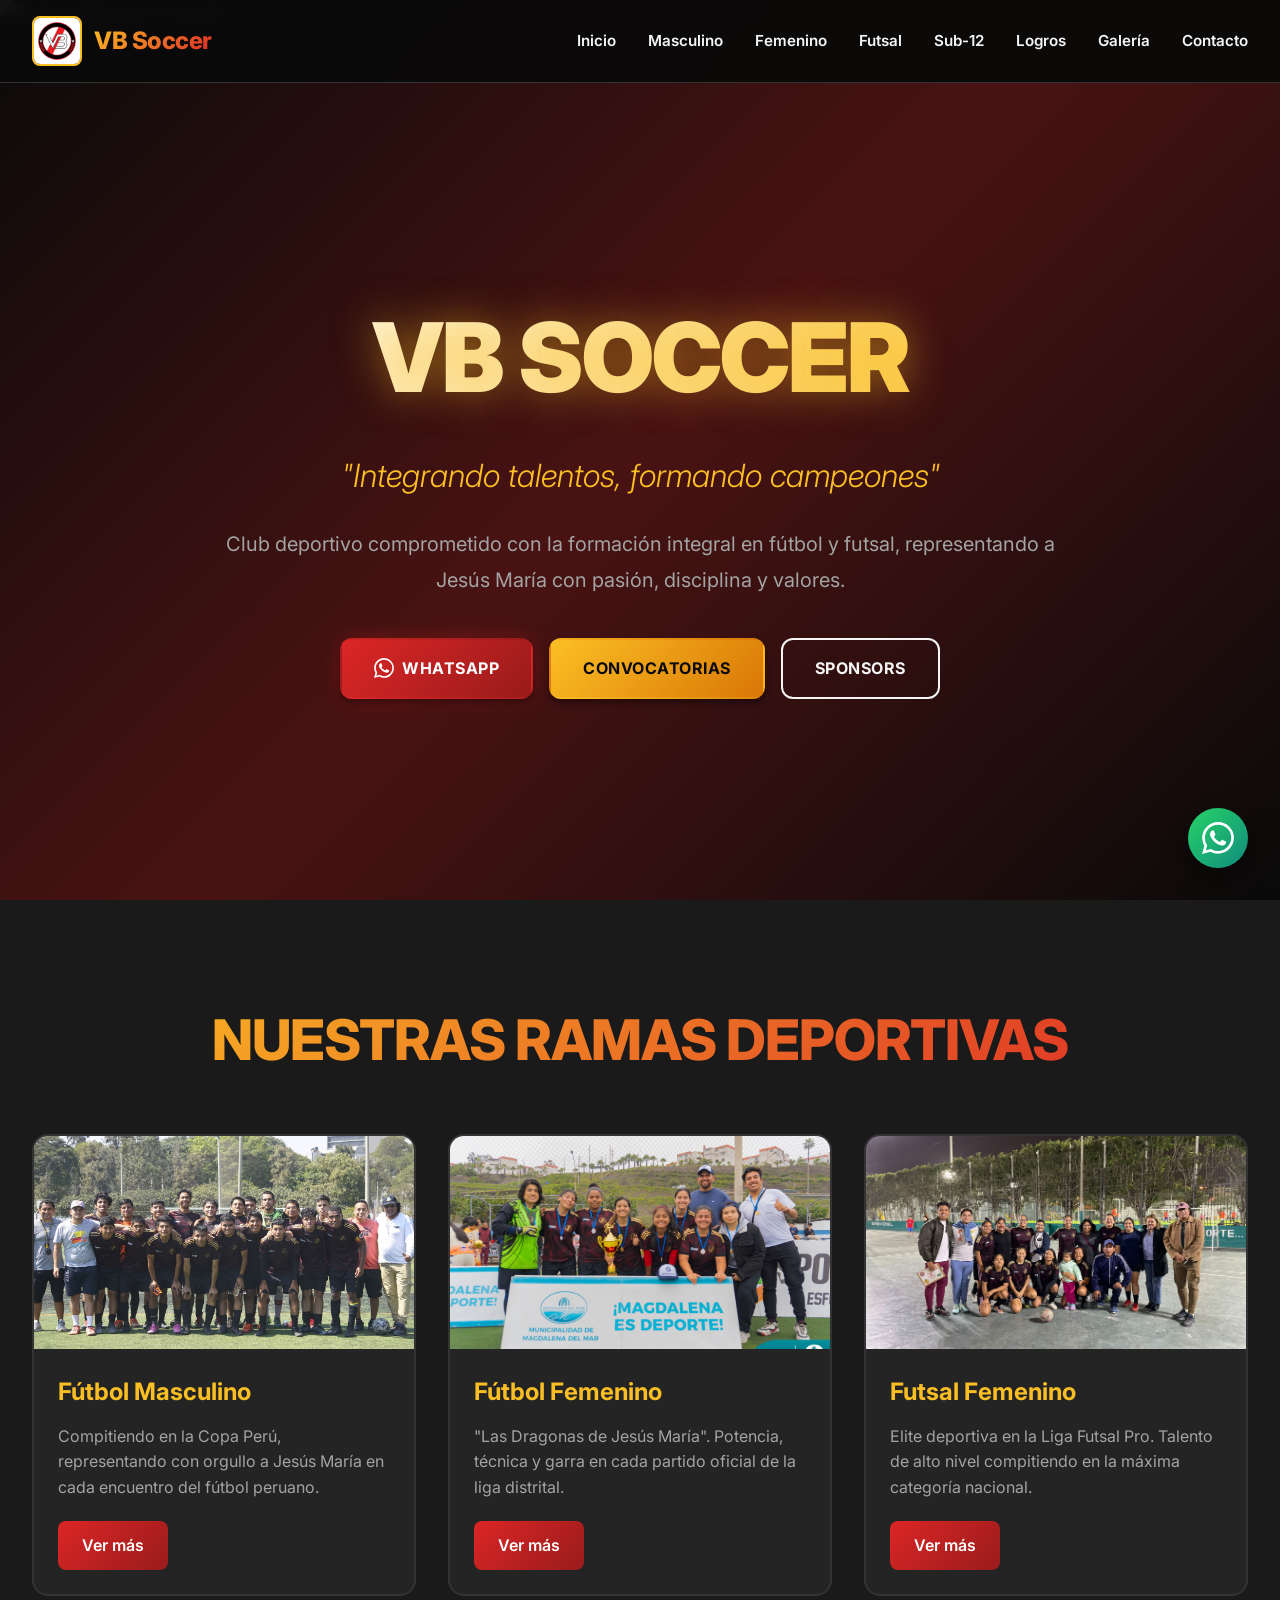
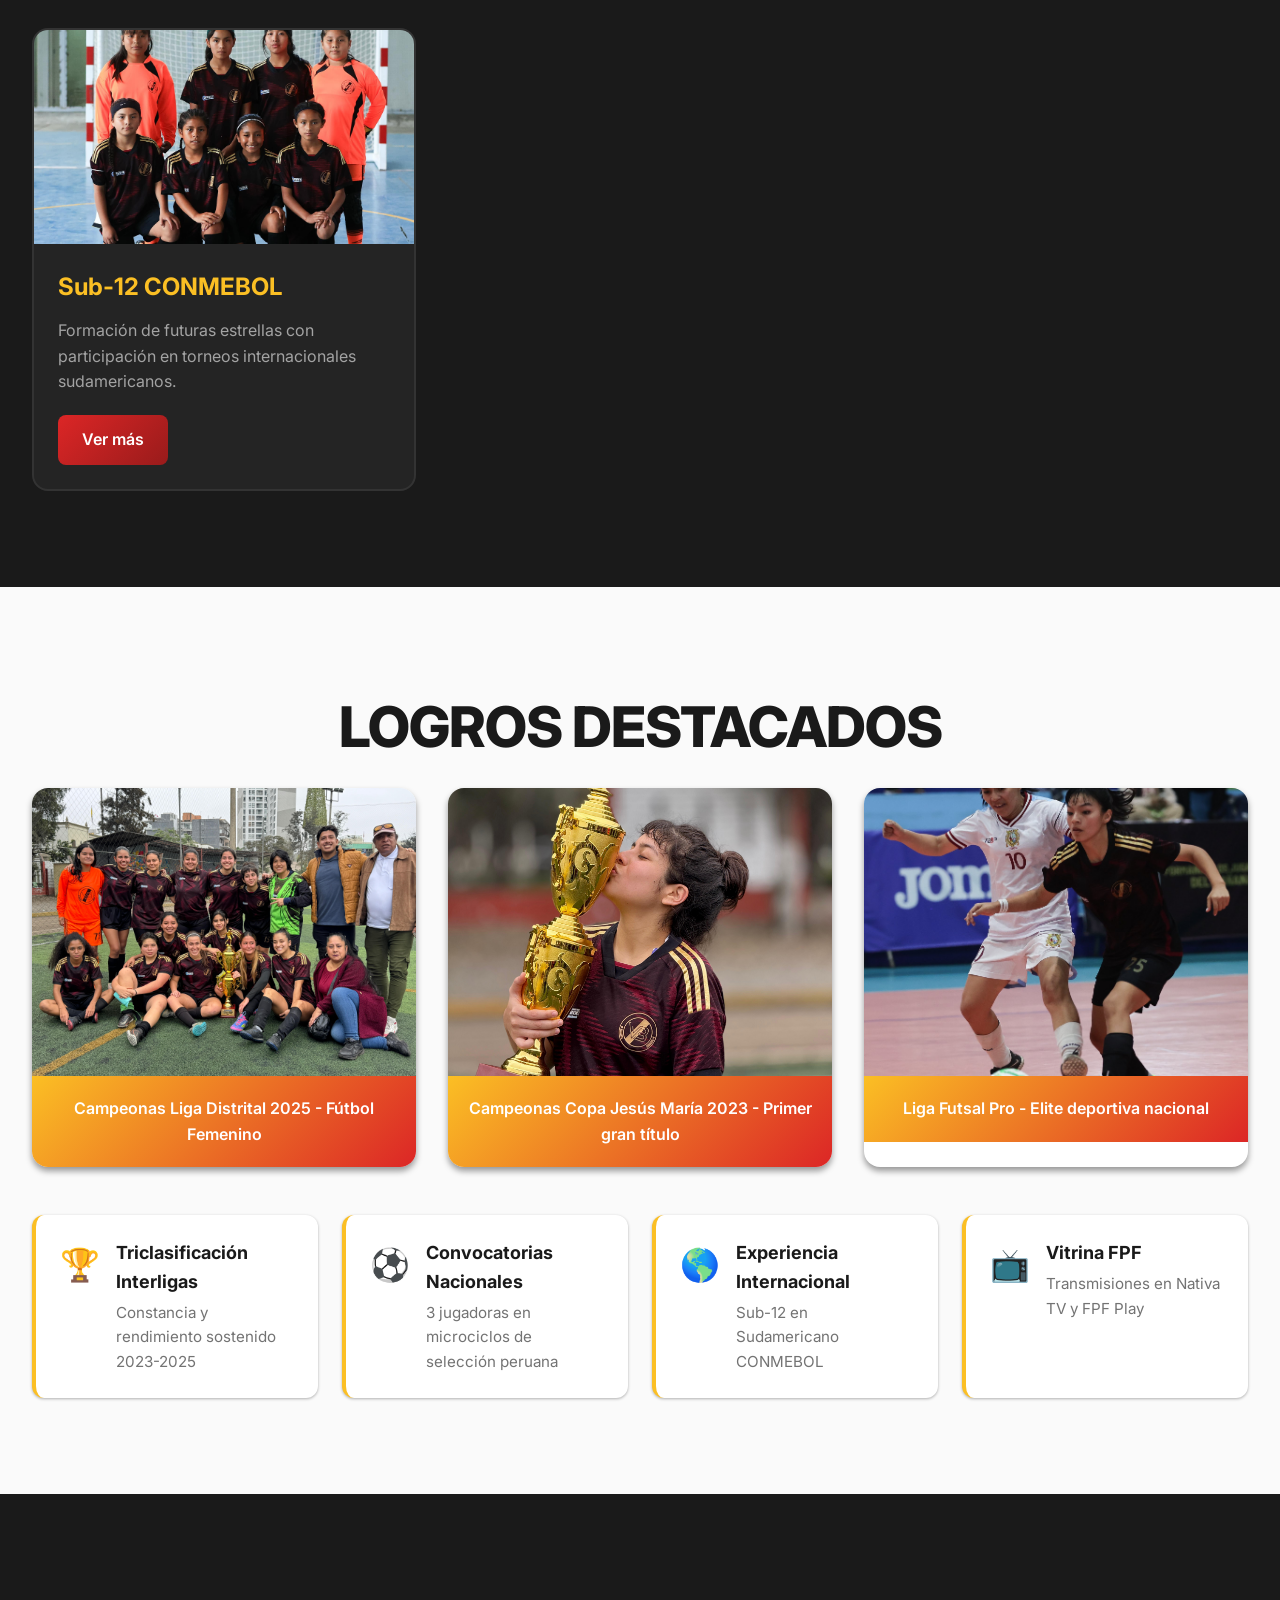
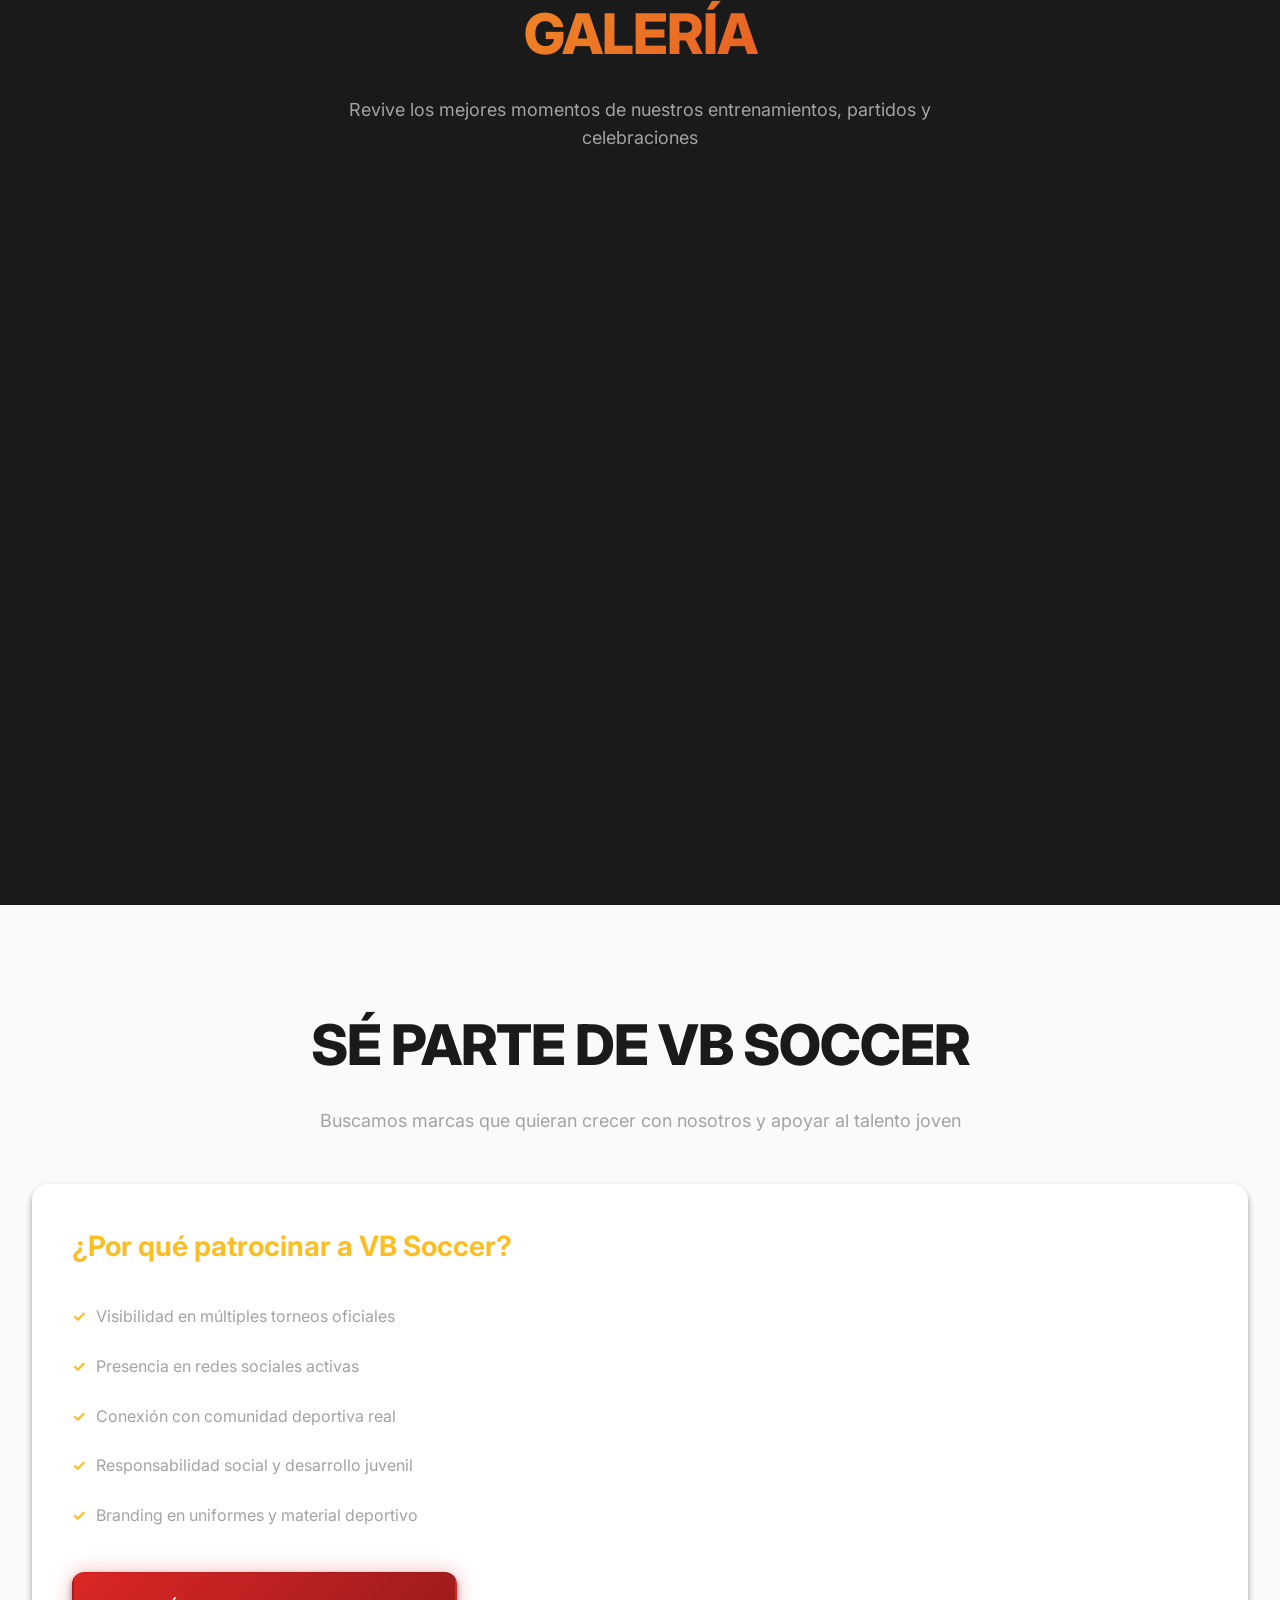
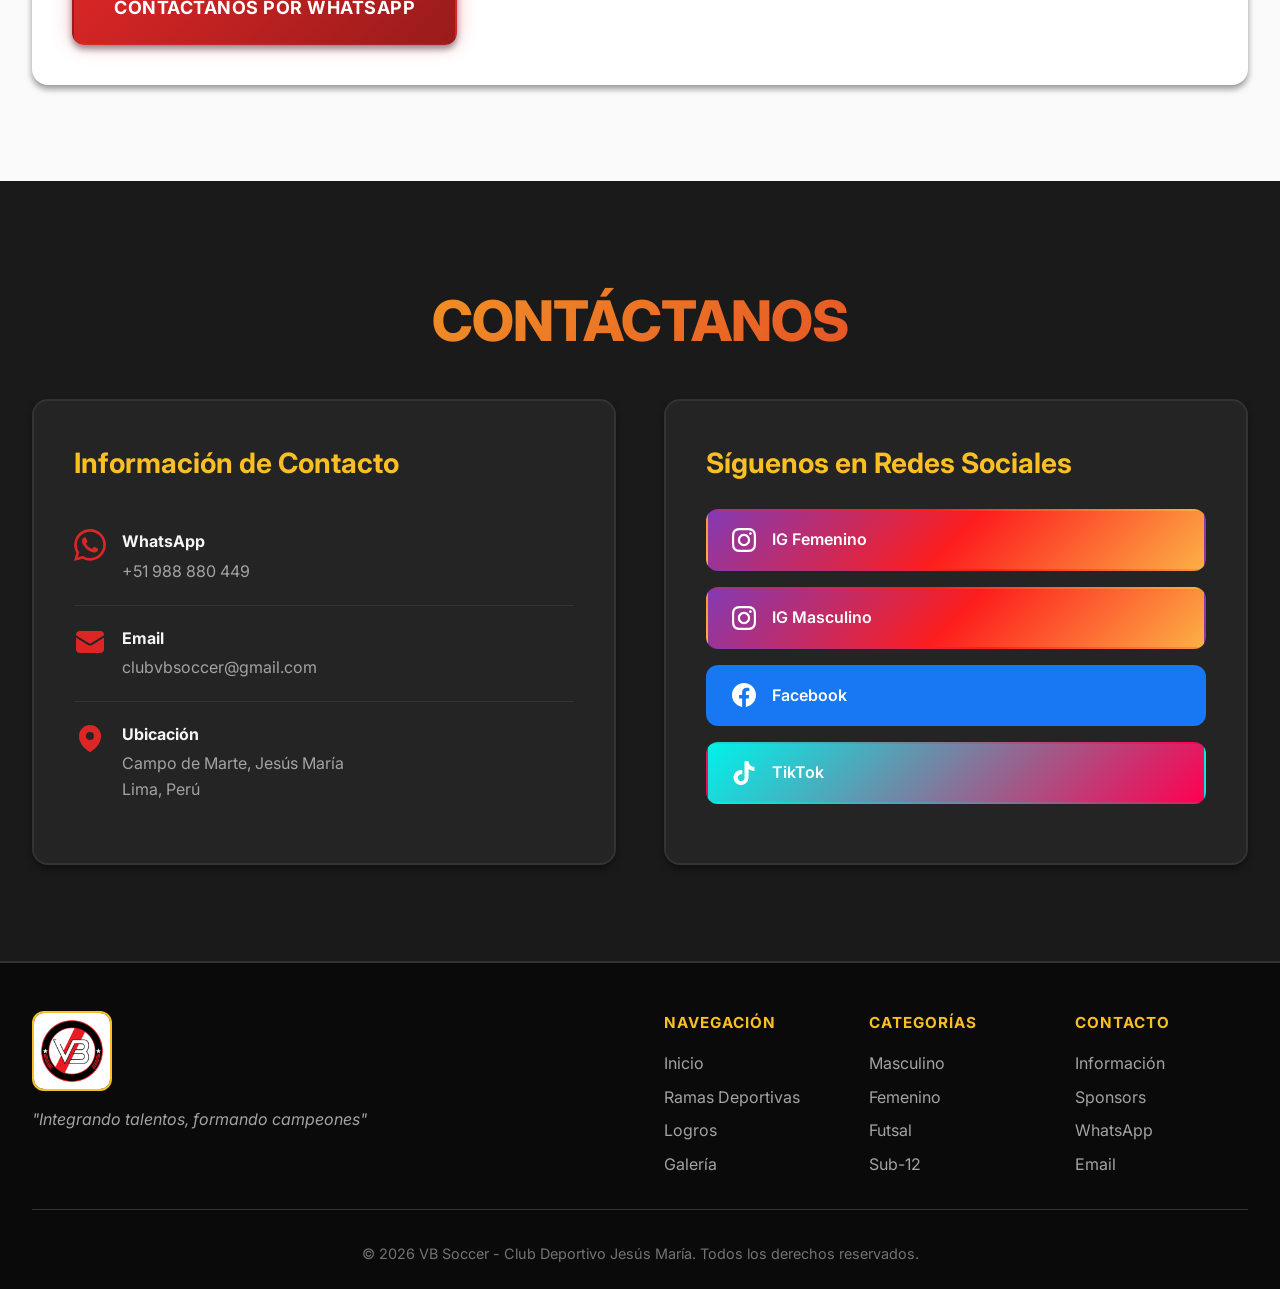
==== commit 5714886f: "Update website layout and images" ====
--- a/index.html
+++ b/index.html
@@ -1,564 +1,441 @@
-<!doctype html>
+<!DOCTYPE html>
 <html lang="es" class="scroll-smooth">
 
 <head>
-  <meta charset="utf-8" />
-  <meta name="viewport" content="width=device-width, initial-scale=1" />
-  <title>VB Soccer Jesús María | Patrocinio de Talento</title>
-
-  <!-- Canonical & Robots -->
-  <link rel="canonical" href="https://vbsoccer.pe/patrocina" />
-  <meta name="robots" content="index,follow" />
-
-  <!-- Tailwind CSS (modelo) -->
-  <script src="https://cdn.tailwindcss.com"></script>
-
-  <!-- Fuente -->
-  <link rel="preconnect" href="https://fonts.gstatic.com" crossorigin />
-  <link href="https://fonts.googleapis.com/css2?family=Inter:wght@400;600;800&display=swap" rel="stylesheet" />
-
-  <!-- Fav / OG -->
-  <link rel="icon" href="./assets/imgs/favicon.svg" />
+  <meta charset="UTF-8">
+  <meta name="viewport" content="width=device-width, initial-scale=1.0">
+  <title>VB Soccer | Club Deportivo Jesús María</title>
+
+  <!-- SEO Meta Tags -->
   <meta name="description"
-    content="Únete como sponsor a VB Soccer en Jesús María. Impulsamos fútbol y futsal femenino y masculino. Crece con nuestra comunidad real y comprometida." />
-  <meta property="og:title" content="VB Soccer Jesús María | Patrocinio de Talento" />
-  <meta property="og:description"
-    content="Formamos talento en fútbol y futsal con espíritu competitivo y enfoque social. Súmate como sponsor." />
-  <meta property="og:image" content="https://placehold.co/1200x630/15803d/ffffff?text=VB+Soccer+Patrocinio" />
-  <meta property="og:url" content="https://vbsoccer.pe/patrocina" />
-  <meta property="og:type" content="website" />
-  <meta name="twitter:card" content="summary_large_image" />
-
-  <!-- JSON-LD (Schema.org) -->
-  <script type="application/ld+json">
-  {
-    "@context": "https://schema.org",
-    "@type": "SportsTeam",
-    "name": "VB Soccer",
-    "alternateName": "Club VB Soccer",
-    "sport": ["Soccer", "Futsal"],
-    "areaServed": "Jesús María, Lima, PE",
-    "location": {
-      "@type": "Place",
-      "name": "Campo de Marte",
-      "address": {
-        "@type": "PostalAddress",
-        "addressLocality": "Jesús María",
-        "addressRegion": "Lima",
-        "addressCountry": "PE"
-      }
-    },
-    "url": "https://vbsoccer.pe",
-    "logo": "https://placehold.co/300x300/15803d/ffffff?text=VB+Logo",
-    "sameAs": [
-      "https://www.instagram.com/club_vbsoccer_femenino/",
-      "https://www.instagram.com/club_vbsoccer/",
-      "https://www.tiktok.com/@vb.soccer"
-    ],
-    "potentialAction": {
-      "@type": "Action",
-      "name": "Patrocina a VB Soccer",
-      "target": {
-        "@type": "EntryPoint",
-<!doctype html>
-<html lang="es" class="scroll-smooth">
-<head>
-  <meta charset="utf-8" />
-  <meta name="viewport" content="width=device-width, initial-scale=1" />
-  <title>VB Soccer Jesús María | Patrocinio de Talento</title>
-
-  <!-- Canonical & Robots -->
-  <link rel="canonical" href="https://vbsoccer.pe/patrocina" />
-  <meta name="robots" content="index,follow" />
-
-  <!-- Tailwind CSS (modelo) -->
-  <script src="https://cdn.tailwindcss.com"></script>
-
-  <!-- Fuente -->
-  <link rel="preconnect" href="https://fonts.gstatic.com" crossorigin />
-  <link href="https://fonts.googleapis.com/css2?family=Inter:wght@400;600;800&display=swap" rel="stylesheet" />
-
-  <!-- Fav / OG -->
-  <link rel="icon" href="./assets/imgs/favicon.svg" />
-  <meta name="description"
-    content="Únete como sponsor a VB Soccer en Jesús María. Impulsamos fútbol y futsal femenino y masculino. Crece con nuestra comunidad real y comprometida." />
-  <meta property="og:title" content="VB Soccer Jesús María | Patrocinio de Talento" />
-  <meta property="og:description"
-    content="Formamos talento en fútbol y futsal con espíritu competitivo y enfoque social. Súmate como sponsor." />
-  <meta property="og:image" content="https://placehold.co/1200x630/15803d/ffffff?text=VB+Soccer+Patrocinio" />
-  <meta property="og:url" content="https://vbsoccer.pe/patrocina" />
-  <meta property="og:type" content="website" />
-  <meta name="twitter:card" content="summary_large_image" />
-
-  <!-- JSON-LD (Schema.org) -->
-  <script type="application/ld+json">
-  {
-    "@context": "https://schema.org",
-    "@type": "SportsTeam",
-    "name": "VB Soccer",
-    "alternateName": "Club VB Soccer",
-    "sport": ["Soccer", "Futsal"],
-    "areaServed": "Jesús María, Lima, PE",
-    "location": {
-      "@type": "Place",
-      "name": "Campo de Marte",
-      "address": {
-        "@type": "PostalAddress",
-        "addressLocality": "Jesús María",
-        "addressRegion": "Lima",
-        "addressCountry": "PE"
-      }
-    },
-    "url": "https://vbsoccer.pe",
-    "logo": "https://placehold.co/300x300/15803d/ffffff?text=VB+Logo",
-    "sameAs": [
-      "https://www.instagram.com/club_vbsoccer_femenino/",
-      "https://www.instagram.com/club_vbsoccer/",
-      "https://www.tiktok.com/@vb.soccer"
-    ],
-    "potentialAction": {
-      "@type": "Action",
-      "name": "Patrocina a VB Soccer",
-      "target": {
-        "@type": "EntryPoint",
-        "urlTemplate": "https://vbsoccer.pe/patrocina"
-      }
-    }
-  }
-  </script>
-
+    content="Club VB Soccer - Formando campeones en fútbol y futsal masculino, femenino y categorías menores en Jesús María, Lima.">
+  <meta name="keywords" content="VB Soccer, fútbol femenino, futsal, club deportivo, Jesús María, Lima, Perú">
+
+  <!-- Open Graph -->
+  <meta property="og:title" content="VB Soccer | Club Deportivo Jesús María">
+  <meta property="og:description" content="Integrando talentos, formando campeones">
+  <meta property="og:type" content="website">
+  <meta property="og:url" content="https://vbsoccer.pe">
+
+  <!-- Fonts -->
+  <link rel="preconnect" href="https://fonts.googleapis.com">
+  <link rel="preconnect" href="https://fonts.gstatic.com" crossorigin>
+  <link href="https://fonts.googleapis.com/css2?family=Inter:wght@400;600;700;800&display=swap" rel="stylesheet">
+
+  <!-- Stylesheet -->
   <link rel="stylesheet" href="./css/styles.css">
 </head>
 
-<body class="bg-gray-100 text-gray-800">
-
-  <!-- Header -->
-  <header class="bg-white/90 backdrop-blur-sm shadow-md fixed top-0 left-0 right-0 z-50">
-    <nav class="container mx-auto px-6 py-4 flex justify-between items-center">
-      <a href="#home" class="flex items-center gap-3">
-        <img src="./assets/imgs/Logo.svg" alt="VB Soccer" class="logo-img" />
-        <span class="text-2xl font-bold text-primary font-heading">VB Soccer</span>
+<body>
+
+  <!-- Fixed Header -->
+  <header id="header">
+    <nav class="nav-container">
+      <a href="#inicio" class="logo-link">
+        <img src="./assets/imgs/logo.jpg" alt="VB Soccer Logo" class="logo">
+        <span class="logo-text">VB Soccer</span>
       </a>
 
-      <button id="menuBtn" class="md:hidden p-2 rounded hover:bg-gray-100" aria-label="Abrir menú" aria-expanded="false"
-        aria-controls="mobileMenu">
-        <svg xmlns="http://www.w3.org/2000/svg" class="w-8 h-8 text-primary" fill="none" viewBox="0 0 24 24"
-          stroke="currentColor" aria-hidden="true">
-          <path stroke-linecap="round" stroke-linejoin="round" stroke-width="1.5"
-            d="M3.75 6.75h16.5M3.75 12h16.5m-16.5 5.25h16.5" />
-        </svg>
+      <button class="menu-toggle" id="menuToggle" aria-label="Toggle menu">
+        <span class="hamburger"></span>
+        <span class="hamburger"></span>
+        <span class="hamburger"></span>
       </button>
 
-      <div class="hidden md:flex space-x-6 items-center">
-        <a href="#quienes-somos" class="text-gray-600 hover:text-primary transition">Quiénes Somos</a>
-        <a href="#logros" class="text-gray-600 hover:text-primary transition">Logros</a>
-        <a href="#comunidad" class="text-gray-600 hover:text-primary transition">Comunidad</a>
-        <a href="#sponsors" class="text-gray-600 hover:text-primary transition">Sponsorship</a>
-        <a href="#contacto" class="text-gray-600 hover:text-primary transition">Contacto</a>
-        <a href="#sponsors"
-          class="bg-primary text-white px-5 py-2 rounded-lg shadow-lg hover:bg-opacity-80 transition transform hover:scale-105"
-          onclick="gtag && gtag('event','cta_sponsor_header')">Patrocina Ahora</a>
-      </div>
+      <ul class="nav-menu" id="navMenu">
+        <li><a href="#inicio" class="nav-link">Inicio</a></li>
+        <li><a href="#masculino" class="nav-link">Masculino</a></li>
+        <li><a href="#femenino" class="nav-link">Femenino</a></li>
+        <li><a href="#futsal" class="nav-link">Futsal</a></li>
+        <li><a href="#sub12" class="nav-link">Sub-12</a></li>
+        <li><a href="#logros" class="nav-link">Logros</a></li>
+        <li><a href="#galeria" class="nav-link">Galería</a></li>
+        <li><a href="#contacto" class="nav-link">Contacto</a></li>
+      </ul>
     </nav>
-
-    <!-- Mobile menu -->
-    <div id="mobileMenu" class="md:hidden hidden border-t border-gray-200">
-      <div class="px-6 py-3 space-y-2">
-        <a href="#quienes-somos" class="block py-2 text-gray-700">Quiénes Somos</a>
-        <a href="#logros" class="block py-2 text-gray-700">Logros</a>
-        <a href="#comunidad" class="block py-2 text-gray-700">Comunidad</a>
-        <a href="#sponsors" class="block py-2 text-gray-700">Sponsorship</a>
-        <a href="#contacto" class="block py-2 text-gray-700">Contacto</a>
-      </div>
-    </div>
   </header>
 
-  <main class="pt-24">
-    <!-- HERO -->
-    <section id="home" class="h-screen min-h-[680px] flex items-center justify-center text-white relative">
-      <div class="absolute inset-0">
-        <img src="https://placehold.co/1920x1080/D41414/333?text=Entrenos+VB+Soccer" alt="Entrenamiento VB Soccer"
-          class="w-full h-full object-cover opacity-60" loading="eager">
-      </div>
-      <div class="absolute inset-0 bg-gradient-to-b from-[rgba(212,20,20,.7)] to-[rgba(10,10,10,.9)]"></div>
-      <div class="container mx-auto px-6 text-center z-10 relative">
-        <h1 class="text-4xl md:text-6xl font-heading mb-4">VB Soccer — Jesús María: Fútbol y Futsal con proyección</h1>
-        <p class="text-xl md:text-2xl mb-8 max-w-3xl mx-auto font-light">Formamos talento femenino y masculino. Súmate
-          como sponsor y crece con una comunidad real y comprometida.</p>
-        <div class="flex flex-col sm:flex-row justify-center gap-4">
-          <a href="#sponsors"
-            class="bg-primary text-white px-8 py-3 rounded-lg text-lg font-semibold shadow-lg">Patrocina Ahora</a>
-          <a href="https://wa.me/51999999999?text=Hola%20VB%20Soccer,%20quisiera%20unirme" target="_blank"
-            rel="noopener"
-            class="bg-transparent border-2 border-yellow-500 text-white px-8 py-3 rounded-lg text-lg font-semibold">Únete
-            (WhatsApp)</a>
-        </div>
-      </div>
-
-      <div class="absolute bottom-0 left-0 right-0 bg-black/50 p-6 z-10">
-        <div class="container mx-auto grid grid-cols-2 md:grid-cols-4 gap-4 text-center text-white">
-          <div><span class="text-3xl font-bold">8+</span><span class="block text-sm uppercase">Años</span></div>
-          <div><span class="text-3xl font-bold">150+</span><span class="block text-sm uppercase">Jugadoras/es</span>
-          </div>
-          <div><span class="text-3xl font-bold">10+</span><span class="block text-sm uppercase">Torneos</span></div>
-          <div><span class="text-3xl font-bold">25K+</span><span class="block text-sm uppercase">Alcance</span></div>
-        </div>
-      </div>
-    </section>
-
-    <!-- Quiénes Somos -->
-    <section id="quienes-somos" class="py-24 bg-white">
-      <div class="container mx-auto px-6 max-w-4xl text-center">
-        <h2 class="text-4xl font-heading mb-6">Quiénes Somos</h2>
-        <p class="text-lg text-gray-700 mb-6">Club de Jesús María que impulsa el desarrollo del fútbol y futsal en ramas
-          femenina y masculina. Entrenamos con enfoque competitivo y formativo.</p>
-        <div class="flex flex-wrap justify-center gap-4 mt-6">
-          <span class="bg-black text-yellow-400 text-sm font-semibold px-4 py-2 rounded-full">Fútbol 11 (M/F)</span>
-          <span class="bg-black text-yellow-400 text-sm font-semibold px-4 py-2 rounded-full">Futsal Pro (F)</span>
-          <span class="bg-black text-yellow-400 text-sm font-semibold px-4 py-2 rounded-full">Formativas Sub-12</span>
-        </div>
-      </div>
-    </section>
-
-    <!-- Logros -->
-    <section id="logros" class="py-24 bg-gray-100">
-      <div class="container mx-auto px-6">
-        <h2 class="text-4xl font-heading text-center mb-6">Logros y Vitrina</h2>
-        <div class="grid md:grid-cols-3 gap-8 mb-12">
-          <div class="bg-white p-6 rounded-lg shadow">
-            <h3 class="text-xl font-bold text-primary mb-2">Interligas 2023–2025</h3>
-            <p class="text-gray-600">Clasificaciones consecutivas y alto nivel competitivo.</p>
-          </div>
-          <div class="bg-white p-6 rounded-lg shadow">
-            <h3 class="text-xl font-bold text-primary mb-2">Títulos Distritales</h3>
-            <p class="text-gray-600">Campeones en Jesús María.</p>
-          </div>
-          <div class="bg-white p-6 rounded-lg shadow">
-            <h3 class="text-xl font-bold text-primary mb-2">Futsal Pro</h3>
-            <p class="text-gray-600">Participación destacada y vitrina de talento.</p>
-          </div>
-        </div>
-
-        <div class="grid grid-cols-2 md:grid-cols-3 gap-4 mb-12">
-          <img loading="lazy" src="https://placehold.co/600x400/D41414/white?text=Equipo+Celebrando"
-            alt="Equipo celebrando" class="rounded-lg object-cover w-full h-40">
-          <img loading="lazy" src="https://placehold.co/600x400/D41414/white?text=Partido+Futsal" alt="Partido futsal"
-            class="rounded-lg object-cover w-full h-40">
-          <img loading="lazy" src="https://placehold.co/600x400/D41414/white?text=Entrenamiento" alt="Entrenamiento"
-            class="rounded-lg object-cover w-full h-40">
-        </div>
-      </div>
-    </section>
-
-    <!-- Agenda (próximos partidos) -->
-    <section id="agenda" class="py-24 bg-white">
-      <div class="container mx-auto px-6">
-        <h2 class="text-4xl font-heading text-center mb-8">Agenda y Resultados</h2>
-        <div class="grid md:grid-cols-2 gap-12">
+  <!-- Hero Section -->
+  <section id="inicio" class="hero">
+    <div class="hero-overlay"></div>
+    <img src="./assets/imgs/about-us.png" alt="Equipo VB Soccer en acción" class="hero-image">
+    <div class="hero-content">
+      <h1 class="hero-title">VB Soccer</h1>
+      <p class="hero-subtitle">"Integrando talentos, formando campeones"</p>
+      <p class="hero-description">
+        Club deportivo comprometido con la formación integral en fútbol y futsal,
+        representando a Jesús María con pasión, disciplina y valores.
+      </p>
+      <div class="hero-ctas">
+        <a href="https://wa.me/51988880449" target="_blank" rel="noopener" class="btn btn-primary">
+          <svg class="btn-icon" viewBox="0 0 24 24" fill="currentColor">
+            <path
+              d="M17.472 14.382c-.297-.149-1.758-.867-2.03-.967-.273-.099-.471-.148-.67.15-.197.297-.767.966-.94 1.164-.173.199-.347.223-.644.075-.297-.15-1.255-.463-2.39-1.475-.883-.788-1.48-1.761-1.653-2.059-.173-.297-.018-.458.13-.606.134-.133.298-.347.446-.52.149-.174.198-.298.298-.497.099-.198.05-.371-.025-.52-.075-.149-.669-1.612-.916-2.207-.242-.579-.487-.5-.669-.51-.173-.008-.371-.01-.57-.01-.198 0-.52.074-.792.372-.272.297-1.04 1.016-1.04 2.479 0 1.462 1.065 2.875 1.213 3.074.149.198 2.096 3.2 5.077 4.487.709.306 1.262.489 1.694.625.712.227 1.36.195 1.871.118.571-.085 1.758-.719 2.006-1.413.248-.694.248-1.289.173-1.413-.074-.124-.272-.198-.57-.347m-5.421 7.403h-.004a9.87 9.87 0 01-5.031-1.378l-.361-.214-3.741.982.998-3.648-.235-.374a9.86 9.86 0 01-1.51-5.26c.001-5.45 4.436-9.884 9.888-9.884 2.64 0 5.122 1.03 6.988 2.898a9.825 9.825 0 012.893 6.994c-.003 5.45-4.437 9.884-9.885 9.884m8.413-18.297A11.815 11.815 0 0012.05 0C5.495 0 .16 5.335.157 11.892c0 2.096.547 4.142 1.588 5.945L.057 24l6.305-1.654a11.882 11.882 0 005.683 1.448h.005c6.554 0 11.89-5.335 11.893-11.893a11.821 11.821 0 00-3.48-8.413Z" />
+          </svg>
+          WhatsApp
+        </a>
+        <a href="#contacto" class="btn btn-secondary">Convocatorias</a>
+        <a href="#sponsors" class="btn btn-outline">Sponsors</a>
+      </div>
+    </div>
+  </section>
+
+  <!-- Ramas Deportivas -->
+  <section id="ramas" class="section section-dark">
+    <div class="container">
+      <h2 class="section-title">Nuestras Ramas Deportivas</h2>
+      <div class="cards-grid">
+
+        <!-- Fútbol Masculino -->
+        <article id="masculino" class="sport-card">
+          <figure class="card-image-wrapper">
+            <img src="./assets/imgs/B1_FUTBOL MASCULINO.jpg" alt="Equipo de fútbol masculino VB Soccer en Copa Perú"
+              class="card-image">
+          </figure>
+          <div class="card-content">
+            <h3 class="card-title">Fútbol Masculino</h3>
+            <p class="card-description">
+              Compitiendo en la Copa Perú, representando con orgullo a Jesús María
+              en cada encuentro del fútbol peruano.
+            </p>
+            <a href="#galeria" class="card-btn">Ver más</a>
+          </div>
+        </article>
+
+        <!-- Fútbol Femenino -->
+        <article id="femenino" class="sport-card">
+          <figure class="card-image-wrapper">
+            <img src="./assets/imgs/C1_FUTBOL FEMENINO.jpg"
+              alt="Las Dragonas de Jesús María - Fútbol femenino VB Soccer" class="card-image">
+          </figure>
+          <div class="card-content">
+            <h3 class="card-title">Fútbol Femenino</h3>
+            <p class="card-description">
+              "Las Dragonas de Jesús María". Potencia, técnica y garra en cada
+              partido oficial de la liga distrital.
+            </p>
+            <a href="#galeria" class="card-btn">Ver más</a>
+          </div>
+        </article>
+
+        <!-- Futsal Femenino -->
+        <article id="futsal" class="sport-card">
+          <figure class="card-image-wrapper">
+            <img src="./assets/imgs/D1_FUTSAL FEMENINO.jpg" alt="Equipo de futsal femenino VB Soccer en Liga Pro"
+              class="card-image">
+          </figure>
+          <div class="card-content">
+            <h3 class="card-title">Futsal Femenino</h3>
+            <p class="card-description">
+              Elite deportiva en la Liga Futsal Pro. Talento de alto nivel
+              compitiendo en la máxima categoría nacional.
+            </p>
+            <a href="#galeria" class="card-btn">Ver más</a>
+          </div>
+        </article>
+
+        <!-- Sub-12 CONMEBOL -->
+        <article id="sub12" class="sport-card">
+          <figure class="card-image-wrapper">
+            <img src="./assets/imgs/E1_FUTSAL CONMEBOL SUB 12.jpg" alt="Categoría Sub-12 CONMEBOL VB Soccer"
+              class="card-image">
+          </figure>
+          <div class="card-content">
+            <h3 class="card-title">Sub-12 CONMEBOL</h3>
+            <p class="card-description">
+              Formación de futuras estrellas con participación en torneos
+              internacionales sudamericanos.
+            </p>
+            <a href="#galeria" class="card-btn">Ver más</a>
+          </div>
+        </article>
+
+      </div>
+    </div>
+  </section>
+
+  <!-- Logros -->
+  <section id="logros" class="section section-light">
+    <div class="container">
+      <h2 class="section-title">Logros Destacados</h2>
+      <div class="achievements-grid">
+
+        <figure class="achievement-card">
+          <img src="./assets/imgs/C2_FUTBOL FEMENINO.jpg" alt="Campeonas de la Liga Distrital 2025"
+            class="achievement-image">
+          <figcaption class="achievement-caption">
+            Campeonas Liga Distrital 2025 - Fútbol Femenino
+          </figcaption>
+        </figure>
+
+        <figure class="achievement-card">
+          <img src="./assets/imgs/C4_FUTBOL FEMENINO.jpg" alt="Campeonas Copa Jesús María 2023"
+            class="achievement-image">
+          <figcaption class="achievement-caption">
+            Campeonas Copa Jesús María 2023 - Primer gran título
+          </figcaption>
+        </figure>
+
+        <figure class="achievement-card">
+          <img src="./assets/imgs/D5_FUTSAL FEMENINO.jpg" alt="Participación destacada en Futsal Pro League"
+            class="achievement-image">
+          <figcaption class="achievement-caption">
+            Liga Futsal Pro - Elite deportiva nacional
+          </figcaption>
+        </figure>
+
+      </div>
+
+      <!-- Additional Achievements List -->
+      <div class="achievements-list">
+        <div class="achievement-item">
+          <span class="achievement-icon">🏆</span>
           <div>
-            <h3 class="text-2xl font-bold mb-6">Próximos Partidos</h3>
-            <div class="space-y-4">
-              <div class="bg-gray-100 p-4 rounded-lg flex justify-between items-center">
-                <div>
-                  <span class="block text-sm text-gray-600">SÁB, 10 NOV | 16:00</span>
-                  <span class="block font-bold">VB Soccer vs. Rival FC</span>
-                  <span class="block text-sm text-primary">Campo de Marte</span>
-                </div>
-                <a href="#" class="bg-primary text-white px-4 py-2 rounded">+ Agregar</a>
-              </div>
-              <div class="bg-gray-100 p-4 rounded-lg flex justify-between items-center">
-                <div>
-                  <span class="block text-sm text-gray-600">DOM, 18 NOV | 14:00</span>
-                  <span class="block font-bold">VB Futsal vs. Otro Equipo</span>
-                  <span class="block text-sm text-primary">Coliseo Jesús María</span>
-                </div>
-                <a href="#" class="bg-primary text-white px-4 py-2 rounded">+ Agregar</a>
-              </div>
+            <h4>Triclasificación Interligas</h4>
+            <p>Constancia y rendimiento sostenido 2023-2025</p>
+          </div>
+        </div>
+        <div class="achievement-item">
+          <span class="achievement-icon">⚽</span>
+          <div>
+            <h4>Convocatorias Nacionales</h4>
+            <p>3 jugadoras en microciclos de selección peruana</p>
+          </div>
+        </div>
+        <div class="achievement-item">
+          <span class="achievement-icon">🌎</span>
+          <div>
+            <h4>Experiencia Internacional</h4>
+            <p>Sub-12 en Sudamericano CONMEBOL</p>
+          </div>
+        </div>
+        <div class="achievement-item">
+          <span class="achievement-icon">📺</span>
+          <div>
+            <h4>Vitrina FPF</h4>
+            <p>Transmisiones en Nativa TV y FPF Play</p>
+          </div>
+        </div>
+      </div>
+    </div>
+  </section>
+
+  <!-- Galería -->
+  <section id="galeria" class="section section-dark">
+    <div class="container">
+      <h2 class="section-title">Galería</h2>
+      <p class="section-subtitle">Revive los mejores momentos de nuestros entrenamientos, partidos y celebraciones</p>
+
+      <div class="gallery-grid">
+        <figure class="gallery-item">
+          <img src="./assets/imgs/B2_FUTBOL MASCULINO.jpg" alt="Equipo masculino VB Soccer en partido de Copa Perú"
+            class="gallery-image" data-caption="Fútbol Masculino - Copa Perú">
+        </figure>
+
+        <figure class="gallery-item">
+          <img src="./assets/imgs/C3_FUTBOL FEMENINO.jpg" alt="Las Dragonas celebrando victoria en liga distrital"
+            class="gallery-image" data-caption="Fútbol Femenino - Celebración de victoria">
+        </figure>
+
+        <figure class="gallery-item">
+          <img src="./assets/imgs/D2_FUTSAL FEMENINO.png" alt="Equipo de futsal femenino en cancha profesional"
+            class="gallery-image" data-caption="Futsal Femenino - Liga Pro">
+        </figure>
+
+        <figure class="gallery-item">
+          <img src="./assets/imgs/D3_FUTSAL FEMENINO.jpg" alt="Jugadoras de futsal VB Soccer en acción de juego"
+            class="gallery-image" data-caption="Futsal Femenino - Elite en acción">
+        </figure>
+
+        <figure class="gallery-item">
+          <img src="./assets/imgs/D4_FUTSAL FEMENINO.jpg" alt="Equipo de futsal femenino con trofeo de campeonato"
+            class="gallery-image" data-caption="Campeonas de Futsal">
+        </figure>
+
+        <figure class="gallery-item">
+          <img src="./assets/imgs/D6_FUTSAL FEMENINO.jpg" alt="Plantilla completa de futsal femenino VB Soccer"
+            class="gallery-image" data-caption="Plantilla Futsal Femenino 2025">
+        </figure>
+      </div>
+    </div>
+  </section>
+
+  <!-- Sponsors Section -->
+  <section id="sponsors" class="section section-light">
+    <div class="container">
+      <h2 class="section-title">Sé Parte de VB Soccer</h2>
+      <p class="section-subtitle">Buscamos marcas que quieran crecer con nosotros y apoyar al talento joven</p>
+
+      <div class="sponsors-content">
+        <div class="sponsor-info">
+          <h3>¿Por qué patrocinar a VB Soccer?</h3>
+          <ul class="benefits-list">
+            <li>Visibilidad en múltiples torneos oficiales</li>
+            <li>Presencia en redes sociales activas</li>
+            <li>Conexión con comunidad deportiva real</li>
+            <li>Responsabilidad social y desarrollo juvenil</li>
+            <li>Branding en uniformes y material deportivo</li>
+          </ul>
+          <a href="https://wa.me/51988880449?text=Hola%20VB%20Soccer,%20quiero%20ser%20sponsor" target="_blank"
+            rel="noopener" class="btn btn-primary btn-large">
+            Contáctanos por WhatsApp
+          </a>
+        </div>
+      </div>
+    </div>
+  </section>
+
+  <!-- Contacto -->
+  <section id="contacto" class="section section-dark">
+    <div class="container">
+      <h2 class="section-title">Contáctanos</h2>
+
+      <div class="contact-grid">
+        <div class="contact-info">
+          <h3>Información de Contacto</h3>
+          <div class="contact-item">
+            <svg class="contact-icon" viewBox="0 0 24 24" fill="currentColor">
+              <path
+                d="M17.472 14.382c-.297-.149-1.758-.867-2.03-.967-.273-.099-.471-.148-.67.15-.197.297-.767.966-.94 1.164-.173.199-.347.223-.644.075-.297-.15-1.255-.463-2.39-1.475-.883-.788-1.48-1.761-1.653-2.059-.173-.297-.018-.458.13-.606.134-.133.298-.347.446-.52.149-.174.198-.298.298-.497.099-.198.05-.371-.025-.52-.075-.149-.669-1.612-.916-2.207-.242-.579-.487-.5-.669-.51-.173-.008-.371-.01-.57-.01-.198 0-.52.074-.792.372-.272.297-1.04 1.016-1.04 2.479 0 1.462 1.065 2.875 1.213 3.074.149.198 2.096 3.2 5.077 4.487.709.306 1.262.489 1.694.625.712.227 1.36.195 1.871.118.571-.085 1.758-.719 2.006-1.413.248-.694.248-1.289.173-1.413-.074-.124-.272-.198-.57-.347m-5.421 7.403h-.004a9.87 9.87 0 01-5.031-1.378l-.361-.214-3.741.982.998-3.648-.235-.374a9.86 9.86 0 01-1.51-5.26c.001-5.45 4.436-9.884 9.888-9.884 2.64 0 5.122 1.03 6.988 2.898a9.825 9.825 0 012.893 6.994c-.003 5.45-4.437 9.884-9.885 9.884m8.413-18.297A11.815 11.815 0 0012.05 0C5.495 0 .16 5.335.157 11.892c0 2.096.547 4.142 1.588 5.945L.057 24l6.305-1.654a11.882 11.882 0 005.683 1.448h.005c6.554 0 11.89-5.335 11.893-11.893a11.821 11.821 0 00-3.48-8.413Z" />
+            </svg>
+            <div>
+              <strong>WhatsApp</strong>
+              <p><a href="https://wa.me/51988880449">+51 988 880 449</a></p>
             </div>
           </div>
 
-          <div>
-            <h3 class="text-2xl font-bold mb-6">Resultados Recientes</h3>
-            <ul class="space-y-3">
-              <li class="bg-gray-100 p-4 rounded-lg flex justify-between items-center">
-                <div>
-                  <span class="block">VB Soccer vs. Club Z</span>
-                  <span class="block text-sm text-gray-500">Interligas - Fecha 5</span>
-                </div>
-                <span class="text-2xl font-bold text-primary">3 - 1</span>
-              </li>
-              <li class="bg-gray-100 p-4 rounded-lg flex justify-between items-center">
-                <div>
-                  <span class="block">VB Futsal vs. Club Y</span>
-                  <span class="block text-sm text-gray-500">Futsal Pro - Fecha 3</span>
-                </div>
-                <span class="text-2xl font-bold text-red-600">2 - 4</span>
-              </li>
+          <div class="contact-item">
+            <svg class="contact-icon" viewBox="0 0 24 24" fill="currentColor">
+              <path d="M1.5 8.67v8.58a3 3 0 003 3h15a3 3 0 003-3V8.67l-8.928 5.493a3 3 0 01-3.144 0L1.5 8.67z" />
+              <path
+                d="M22.5 6.908V6.75a3 3 0 00-3-3h-15a3 3 0 00-3 3v.158l9.714 5.978a1.5 1.5 0 001.572 0L22.5 6.908z" />
+            </svg>
+            <div>
+              <strong>Email</strong>
+              <p><a href="mailto:clubvbsoccer@gmail.com">clubvbsoccer@gmail.com</a></p>
+            </div>
+          </div>
+
+          <div class="contact-item">
+            <svg class="contact-icon" viewBox="0 0 24 24" fill="currentColor">
+              <path fill-rule="evenodd"
+                d="M11.54 22.351l.07.04.028.016a.76.76 0 00.723 0l.028-.015.071-.041a16.975 16.975 0 001.144-.742 19.58 19.58 0 002.683-2.282c1.944-1.99 3.963-4.98 3.963-8.827a8.25 8.25 0 00-16.5 0c0 3.846 2.02 6.837 3.963 8.827a19.58 19.58 0 002.682 2.282 16.975 16.975 0 001.145.742zM12 13.5a3 3 0 100-6 3 3 0 000 6z"
+                clip-rule="evenodd" />
+            </svg>
+            <div>
+              <strong>Ubicación</strong>
+              <p>Campo de Marte, Jesús María<br>Lima, Perú</p>
+            </div>
+          </div>
+        </div>
+
+        <div class="social-media">
+          <h3>Síguenos en Redes Sociales</h3>
+          <div class="social-links">
+            <a href="https://www.instagram.com/club_vbsoccer_femenino?igsh=MWZraGF0cDg5azFhaw==" target="_blank"
+              rel="noopener" class="social-btn social-instagram">
+              <svg viewBox="0 0 24 24" fill="currentColor">
+                <path
+                  d="M12 2.163c3.204 0 3.584.012 4.85.07 3.252.148 4.771 1.691 4.919 4.919.058 1.265.069 1.645.069 4.849 0 3.205-.012 3.584-.069 4.849-.149 3.225-1.664 4.771-4.919 4.919-1.266.058-1.644.07-4.85.07-3.204 0-3.584-.012-4.849-.07-3.26-.149-4.771-1.699-4.919-4.92-.058-1.265-.07-1.644-.07-4.849 0-3.204.013-3.583.07-4.849.149-3.227 1.664-4.771 4.919-4.919 1.266-.057 1.645-.069 4.849-.069zm0-2.163c-3.259 0-3.667.014-4.947.072-4.358.2-6.78 2.618-6.98 6.98-.059 1.281-.073 1.689-.073 4.948 0 3.259.014 3.668.072 4.948.2 4.358 2.618 6.78 6.98 6.98 1.281.058 1.689.072 4.948.072 3.259 0 3.668-.014 4.948-.072 4.354-.2 6.782-2.618 6.979-6.98.059-1.28.073-1.689.073-4.948 0-3.259-.014-3.667-.072-4.947-.196-4.354-2.617-6.78-6.979-6.98-1.281-.059-1.69-.073-4.949-.073zm0 5.838c-3.403 0-6.162 2.759-6.162 6.162s2.759 6.163 6.162 6.163 6.162-2.759 6.162-6.163c0-3.403-2.759-6.162-6.162-6.162zm0 10.162c-2.209 0-4-1.79-4-4 0-2.209 1.791-4 4-4s4 1.791 4 4c0 2.21-1.791 4-4 4zm6.406-11.845c-.796 0-1.441.645-1.441 1.44s.645 1.44 1.441 1.44c.795 0 1.439-.645 1.439-1.44s-.644-1.44-1.439-1.44z" />
+              </svg>
+              <span>IG Femenino</span>
+            </a>
+
+            <a href="https://www.instagram.com/club_vbsoccer?igsh=dng1ZjBpdWJmMmEw" target="_blank" rel="noopener"
+              class="social-btn social-instagram">
+              <svg viewBox="0 0 24 24" fill="currentColor">
+                <path
+                  d="M12 2.163c3.204 0 3.584.012 4.85.07 3.252.148 4.771 1.691 4.919 4.919.058 1.265.069 1.645.069 4.849 0 3.205-.012 3.584-.069 4.849-.149 3.225-1.664 4.771-4.919 4.919-1.266.058-1.644.07-4.85.07-3.204 0-3.584-.012-4.849-.07-3.26-.149-4.771-1.699-4.919-4.92-.058-1.265-.07-1.644-.07-4.849 0-3.204.013-3.583.07-4.849.149-3.227 1.664-4.771 4.919-4.919 1.266-.057 1.645-.069 4.849-.069zm0-2.163c-3.259 0-3.667.014-4.947.072-4.358.2-6.78 2.618-6.98 6.98-.059 1.281-.073 1.689-.073 4.948 0 3.259.014 3.668.072 4.948.2 4.358 2.618 6.78 6.98 6.98 1.281.058 1.689.072 4.948.072 3.259 0 3.668-.014 4.948-.072 4.354-.2 6.782-2.618 6.979-6.98.059-1.28.073-1.689.073-4.948 0-3.259-.014-3.667-.072-4.947-.196-4.354-2.617-6.78-6.979-6.98-1.281-.059-1.69-.073-4.949-.073zm0 5.838c-3.403 0-6.162 2.759-6.162 6.162s2.759 6.163 6.162 6.163 6.162-2.759 6.162-6.163c0-3.403-2.759-6.162-6.162-6.162zm0 10.162c-2.209 0-4-1.79-4-4 0-2.209 1.791-4 4-4s4 1.791 4 4c0 2.21-1.791 4-4 4zm6.406-11.845c-.796 0-1.441.645-1.441 1.44s.645 1.44 1.441 1.44c.795 0 1.439-.645 1.439-1.44s-.644-1.44-1.439-1.44z" />
+              </svg>
+              <span>IG Masculino</span>
+            </a>
+
+            <a href="https://www.facebook.com/ClubVB" target="_blank" rel="noopener" class="social-btn social-facebook">
+              <svg viewBox="0 0 24 24" fill="currentColor">
+                <path
+                  d="M24 12.073c0-6.627-5.373-12-12-12s-12 5.373-12 12c0 5.99 4.388 10.954 10.125 11.854v-8.385H7.078v-3.47h3.047V9.43c0-3.007 1.792-4.669 4.533-4.669 1.312 0 2.686.235 2.686.235v2.953H15.83c-1.491 0-1.956.925-1.956 1.874v2.25h3.328l-.532 3.47h-2.796v8.385C19.612 23.027 24 18.062 24 12.073z" />
+              </svg>
+              <span>Facebook</span>
+            </a>
+
+            <a href="https://www.tiktok.com/@vb.soccer?_r=1&_t=ZS-92qgHiZkOTY" target="_blank" rel="noopener"
+              class="social-btn social-tiktok">
+              <svg viewBox="0 0 24 24" fill="currentColor">
+                <path
+                  d="M12.525.02c1.31-.02 2.61-.01 3.91-.02.08 1.53.63 3.09 1.75 4.17 1.12 1.11 2.7 1.62 4.24 1.79v4.03c-1.44-.05-2.89-.35-4.2-.97-.57-.26-1.1-.59-1.62-.93-.01 2.92.01 5.84-.02 8.75-.08 1.4-.54 2.79-1.35 3.94-1.31 1.92-3.58 3.17-5.91 3.21-1.43.08-2.86-.31-4.08-1.03-2.02-1.19-3.44-3.37-3.65-5.71-.02-.5-.03-1-.01-1.49.18-1.9 1.12-3.72 2.58-4.96 1.66-1.44 3.98-2.13 6.15-1.72.02 1.48-.04 2.96-.04 4.44-.99-.32-2.15-.23-3.02.37-.63.41-1.11 1.04-1.36 1.75-.21.51-.15 1.07-.14 1.61.24 1.64 1.82 3.02 3.5 2.87 1.12-.01 2.19-.66 2.77-1.61.19-.33.4-.67.41-1.06.1-1.79.06-3.57.07-5.36.01-4.03-.01-8.05.02-12.07z" />
+              </svg>
+              <span>TikTok</span>
+            </a>
+          </div>
+        </div>
+      </div>
+    </div>
+  </section>
+
+  <!-- Footer -->
+  <footer class="footer">
+    <div class="container">
+      <div class="footer-content">
+        <div class="footer-logo">
+          <img src="./assets/imgs/logo.jpg" alt="VB Soccer" class="footer-logo-img">
+          <p class="footer-tagline">"Integrando talentos, formando campeones"</p>
+        </div>
+        <div class="footer-links">
+          <div class="footer-column">
+            <h4>Navegación</h4>
+            <ul>
+              <li><a href="#inicio">Inicio</a></li>
+              <li><a href="#ramas">Ramas Deportivas</a></li>
+              <li><a href="#logros">Logros</a></li>
+              <li><a href="#galeria">Galería</a></li>
             </ul>
           </div>
-        </div>
-      </div>
-    </section>
-
-    <!-- Comunidad -->
-    <section id="comunidad" class="py-24 bg-gray-100">
-      <div class="container mx-auto px-6">
-        <h2 class="text-4xl font-heading text-center mb-6">Comunidad y Redes</h2>
-        <div class="grid md:grid-cols-3 gap-6">
-          <div class="bg-white p-4 rounded shadow">
-            <div class="flex items-center justify-between mb-3">
-              <div class="flex items-center gap-3"><img src="https://placehold.co/40x40/E1306C/white?text=IG" alt=""
-                  class="rounded-full"><span class="font-semibold">@club_vbsoccer_femenino</span></div>
-              <a href="https://www.instagram.com/club_vbsoccer_femenino/" target="_blank" rel="noopener"
-                class="bg-pink-600 text-white px-3 py-1 rounded">Seguir</a>
-            </div>
-            <img src="https://placehold.co/600x600/e0e0e0/333?text=Post+IG" alt="Post IG"
-              class="rounded w-full object-cover">
-          </div>
-
-          <div class="bg-white p-4 rounded shadow">
-            <div class="flex items-center justify-between mb-3">
-              <div class="flex items-center gap-3"><img src="https://placehold.co/40x40/000000/white?text=TT" alt=""
-                  class="rounded-full"><span class="font-semibold">@vb.soccer</span></div>
-              <a href="https://www.tiktok.com/@vb.soccer" target="_blank" rel="noopener"
-                class="bg-black text-white px-3 py-1 rounded">Seguir</a>
-            </div>
-            <div class="grid grid-cols-2 gap-2">
-              <img src="https://placehold.co/300x500/e0e0e0/333?text=TikTok" alt="TikTok"
-                class="rounded object-cover w-full">
-              <img src="https://placehold.co/300x500/e0e0e0/333?text=TikTok+2" alt="TikTok 2"
-                class="rounded object-cover w-full">
-            </div>
-          </div>
-
-          <div class="bg-white p-4 rounded shadow">
-            <div class="flex items-center justify-between mb-3">
-              <div class="flex items-center gap-3"><img src="https://placehold.co/40x40/E1306C/white?text=IG" alt=""
-                  class="rounded-full"><span class="font-semibold">@club_vbsoccer</span></div>
-              <a href="https://www.instagram.com/club_vbsoccer/" target="_blank" rel="noopener"
-                class="bg-pink-600 text-white px-3 py-1 rounded">Seguir</a>
-            </div>
-            <div class="grid grid-cols-2 gap-2">
-              <img src="https://placehold.co/300x300/e0e0e0/333?text=Post+1" alt="Post 1"
-                class="rounded object-cover w-full">
-              <img src="https://placehold.co/300x300/e0e0e0/333?text=Post+2" alt="Post 2"
-                class="rounded object-cover w-full">
-            </div>
-          </div>
-        </div>
-
-        <div class="text-center mt-12 flex flex-col sm:flex-row justify-center gap-4">
-          <a href="https://wa.me/51999999999?text=Hola,%20quiero%20unirme" target="_blank" rel="noopener"
-            class="bg-green-600 text-white px-8 py-3 rounded-lg">Únete al WhatsApp</a>
-          <a href="https://www.facebook.com/groups/VBSoccerComunidad" target="_blank" rel="noopener"
-            class="bg-blue-600 text-white px-8 py-3 rounded-lg">Grupo de Facebook</a>
-        </div>
-      </div>
-    </section>
-
-    <!-- Sponsors -->
-    <section id="sponsors" class="py-24 bg-white">
-      <div class="container mx-auto px-6">
-        <h2 class="text-4xl font-heading text-center mb-6">Plan de Sponsorship</h2>
-        <p class="text-center text-lg mb-12">Impulsa tu marca. Conoce nuestros paquetes diseñados para máxima
-          visibilidad.</p>
-
-        <div class="grid md:grid-cols-2 lg:grid-cols-4 gap-8">
-          <!-- Bronce -->
-          <div class="border rounded p-6 shadow flex flex-col">
-            <h3 class="text-2xl font-bold text-yellow-600 mb-3">Bronce</h3>
-            <p class="font-semibold mb-4">S/ 500 – 1,500 / mes</p>
-            <ul class="space-y-2 text-gray-600 flex-grow">
-              <li>Logo en muro sponsors</li>
-              <li>Menciones en historias</li>
-              <li>2 invitaciones match-day</li>
+          <div class="footer-column">
+            <h4>Categorías</h4>
+            <ul>
+              <li><a href="#masculino">Masculino</a></li>
+              <li><a href="#femenino">Femenino</a></li>
+              <li><a href="#futsal">Futsal</a></li>
+              <li><a href="#sub12">Sub-12</a></li>
             </ul>
-            <a href="#contacto" class="mt-6 bg-gray-200 px-4 py-2 rounded text-center">Consultar</a>
-          </div>
-
-          <!-- Plata -->
-          <div class="border rounded p-6 shadow flex flex-col">
-            <h3 class="text-2xl font-bold text-gray-500 mb-3">Plata</h3>
-            <p class="font-semibold mb-4">S/ 1,500 – 3,500 / mes</p>
-            <ul class="space-y-2 text-gray-600 flex-grow">
-              <li>Todo lo de Bronce +</li>
-              <li>Logo en banner físico</li>
-              <li>2 posts/mes + 1 reel</li>
+          </div>
+          <div class="footer-column">
+            <h4>Contacto</h4>
+            <ul>
+              <li><a href="#contacto">Información</a></li>
+              <li><a href="#sponsors">Sponsors</a></li>
+              <li><a href="https://wa.me/51999999999">WhatsApp</a></li>
+              <li><a href="mailto:clubvbsoccer@gmail.com">Email</a></li>
             </ul>
-            <a href="#contacto" class="mt-6 bg-gray-300 px-4 py-2 rounded text-center">Consultar</a>
-          </div>
-
-          <!-- Oro -->
-          <div class="border-2 border-primary rounded p-6 shadow-xl flex flex-col relative">
-            <span class="absolute -top-3 left-4 bg-primary text-white text-xs font-bold px-3 py-1 rounded-full">Más
-              Popular</span>
-            <h3 class="text-2xl font-bold text-yellow-600 mb-3">Oro</h3>
-            <p class="font-semibold mb-4">S/ 3,500 – 7,000 / mes</p>
-            <ul class="space-y-2 text-gray-600 flex-grow">
-              <li>Todo lo de Plata +</li>
-              <li>Logo en ropa de entreno</li>
-              <li>Activaciones y co-brand</li>
-            </ul>
-            <a href="#contacto" class="mt-6 bg-primary text-white px-4 py-2 rounded text-center">Quiero Patrocinar</a>
-          </div>
-
-          <!-- Partner -->
-          <div class="border rounded p-6 shadow flex flex-col">
-            <h3 class="text-2xl font-bold mb-3">Partner</h3>
-            <p class="font-semibold mb-4">S/ 7,000+ / mes</p>
-            <ul class="space-y-2 text-gray-600 flex-grow">
-              <li>Exclusividad por categoría</li>
-              <li>Logo en uniforme de juego</li>
-              <li>Activaciones trimestrales</li>
-              <li>Reportes de KPIs</li>
-            </ul>
-            <a href="#contacto" class="mt-6 bg-gray-900 text-white px-4 py-2 rounded text-center">Contactar</a>
-          </div>
-        </div>
-
-        <div class="text-center mt-12">
-          <a href="URL_MEDIA_KIT.pdf" target="_blank" rel="noopener" class="text-primary font-semibold">Descarga el
-            Media Kit 2025</a>
-        </div>
-      </div>
-    </section>
-
-    <!-- Testimonios -->
-    <section id="testimonios" class="py-24 bg-gray-100">
-      <div class="container mx-auto px-6 max-w-5xl">
-        <h2 class="text-4xl font-heading text-center mb-12">Voces del Club</h2>
-        <div class="grid md:grid-cols-3 gap-8">
-          <div class="bg-white p-6 rounded shadow text-center">
-            <img src="https://placehold.co/100x100/e0e0e0/333?text=Coach" alt="Coach"
-              class="w-24 h-24 rounded-full mx-auto mb-4 border-4 border-yellow-300">
-            <p class="italic mb-4">"Patrocinar a VB Soccer es una inversión en la comunidad."</p>
-            <p class="font-bold">Juan Pérez</p>
-            <p class="text-sm text-primary">Head Coach</p>
-          </div>
-          <div class="bg-white p-6 rounded shadow text-center">
-            <img src="https://placehold.co/100x100/e0e0e0/333?text=Jugadora" alt="Jugadora"
-              class="w-24 h-24 rounded-full mx-auto mb-4 border-4 border-yellow-300">
-            <p class="italic mb-4">"El apoyo de los sponsors nos permite competir al más alto nivel."</p>
-            <p class="font-bold">María Rodríguez</p>
-            <p class="text-sm text-primary">Capitana Futsal Pro</p>
-          </div>
-          <div class="bg-white p-6 rounded shadow text-center">
-            <img src="https://placehold.co/100x100/e0e0e0/333?text=Sponsor" alt="Sponsor"
-              class="w-24 h-24 rounded-full mx-auto mb-4 border-4 border-yellow-300">
-            <p class="italic mb-4">"La activación en Campo de Marte fue un éxito."</p>
-            <p class="font-bold">Carlos Mendoza</p>
-            <p class="text-sm text-primary">Gerente de Marca</p>
-          </div>
-        </div>
-      </div>
-    </section>
-
-    <!-- Contacto & Formulario -->
-    <section id="contacto" class="py-24 bg-black text-gray-100">
-      <div class="container mx-auto px-6">
-        <h2 class="text-4xl font-heading text-center mb-8">Sé Parte de la Familia VB Soccer</h2>
-        <p class="text-center mb-12 max-w-2xl mx-auto">Buscamos marcas que quieran crecer con nosotros y talento joven
-          con ganas de competir.</p>
-
-        <div class="grid md:grid-cols-2 gap-12 max-w-5xl mx-auto">
-          <form id="sponsorForm" class="space-y-6 bg-gray-900 p-6 rounded">
-            <!-- Hidden input for date -->
-            <input type="hidden" name="fecha" id="fechaInput">
-            <div class="grid sm:grid-cols-2 gap-4">
-              <div>
-                <label class="text-sm">Nombre</label>
-                <input name="nombre" required class="mt-1 block w-full rounded bg-gray-800 text-white p-2">
-              </div>
-              <div>
-                <label class="text-sm">Empresa / Marca</label>
-                <input name="empresa" class="mt-1 block w-full rounded bg-gray-800 text-white p-2">
-              </div>
-            </div>
-
-            <div class="grid sm:grid-cols-2 gap-4">
-              <div>
-                <label class="text-sm">Correo</label>
-                <input type="email" name="correo" required class="mt-1 block w-full rounded bg-gray-800 text-white p-2">
-              </div>
-              <div>
-                <label class="text-sm">Teléfono</label>
-                <input type="tel" name="telefono" required class="mt-1 block w-full rounded bg-gray-800 text-white p-2">
-              </div>
-            </div>
-
-            <div>
-              <label class="text-sm">Objetivo de Patrocinio</label>
-              <select name="objetivo" class="mt-1 block w-full rounded bg-gray-800 text-white p-2">
-                <option>Branding y Visibilidad</option>
-                <option>Activación y Muestreo</option>
-                <option>Leads B2B</option>
-                <option>Ventas locales</option>
-                <option>RSE</option>
-              </select>
-            </div>
-
-            <div>
-              <label class="text-sm">Presupuesto</label>
-              <select name="presupuesto" class="mt-1 block w-full rounded bg-gray-800 text-white p-2">
-                <option>No definido</option>
-                <option>Bronce</option>
-                <option>Plata</option>
-                <option>Oro</option>
-                <option>Partner</option>
-              </select>
-            </div>
-
-            <div>
-              <button type="submit" class="w-full bg-primary text-white px-4 py-3 rounded">Enviar Solicitud</button>
-            </div>
-          </form>
-
-          <div class="space-y-6">
-            <div class="bg-gray-900 p-6 rounded">
-              <h3 class="text-2xl font-bold mb-2">Contacto Directo</h3>
-              <p class="text-gray-300 mb-4">Escríbenos por WhatsApp para recibir el Media Kit y agendar una llamada.</p>
-              <a href="https://wa.me/51999999999?text=Hola%20VB%20Soccer,%20estoy%20interesado" target="_blank"
-                rel="noopener" class="inline-flex items-center gap-2 bg-green-600 px-4 py-3 rounded text-white">Chatea
-                por WhatsApp</a>
-            </div>
-
-            <div class="bg-gray-900 p-6 rounded">
-              <h3 class="text-2xl font-bold mb-2">Nuestra Casa</h3>
-              <p class="text-gray-300 mb-4">Entrenamos en Campo de Marte, Jesús María.</p>
-              <img src="https://placehold.co/600x400/333333/888888?text=Mapa+Campo+de+Marte" alt="Mapa"
-                class="rounded w-full object-cover">
-            </div>
-          </div>
-        </div>
-      </div>
-    </section>
-
-  </main>
-
-  <!-- Footer -->
-  <footer class="bg-gray-900 text-gray-400 py-12">
-    <div class="container mx-auto px-6 text-center">
-      <div class="flex justify-center space-x-6 mb-6">
-        <a href="https://www.instagram.com/club_vbsoccer_femenino/" target="_blank" rel="noopener"
-          aria-label="Instagram">@IG</a>
-        <a href="https://www.tiktok.com/@vb.soccer" target="_blank" rel="noopener" aria-label="TikTok">@TT</a>
-        <a href="https://www.facebook.com/groups/VBSoccerComunidad" target="_blank" rel="noopener"
-          aria-label="Facebook">Facebook</a>
-      </div>
-      <p class="text-sm">&copy; 2025 VB Soccer. Todos los derechos reservados. Jesús María, Lima, Perú.</p>
+          </div>
+        </div>
+      </div>
+      <div class="footer-bottom">
+        <p>&copy; 2026 VB Soccer - Club Deportivo Jesús María. Todos los derechos reservados.</p>
+      </div>
     </div>
   </footer>
 
-  <!-- Floating CTA (móvil) -->
-  <a href="https://wa.me/51999999999?text=Hola%20VB%20Soccer,%20estoy%20interesado" target="_blank" rel="noopener"
-    class="md:hidden fixed bottom-4 right-4 bg-green-600 text-white p-4 rounded-full shadow-lg z-50"
-    aria-label="WhatsApp">
-    <svg xmlns="http://www.w3.org/2000/svg" class="w-8 h-8" viewBox="0 0 24 24" fill="currentColor">
+  <!-- Lightbox Modal -->
+  <div id="lightbox" class="lightbox">
+    <button class="lightbox-close" aria-label="Cerrar">&times;</button>
+    <button class="lightbox-prev" aria-label="Anterior">&#8249;</button>
+    <button class="lightbox-next" aria-label="Siguiente">&#8250;</button>
+    <img src="" alt="" class="lightbox-image">
+    <div class="lightbox-caption"></div>
+  </div>
+
+  <!-- Floating WhatsApp Button -->
+  <a href="https://wa.me/51988880449?text=Hola%20VB%20Soccer" target="_blank" rel="noopener" class="whatsapp-float"
+    aria-label="Contactar por WhatsApp">
+    <svg viewBox="0 0 24 24" fill="currentColor">
       <path
-        d="M1.5 4.5a3 3 0 013-3h1.372c.86 0 1.61.586 1.819 1.42l1.105 4.423a1.875 1.875 0 01-.694 1.955l-1.293.97c-.135.101-.164.249-.126.352a11.285 11.285 0 006.697 6.697c.103.038.25.009.352-.126l.97-1.293a1.875 1.875 0 011.955-.694l4.423 1.105c.834.209 1.42.959 1.42 1.819V19.5a3 3 0 01-3 3h-2.25C6.842 22.5 1.5 17.158 1.5 10.5V4.5z" />
+        d="M17.472 14.382c-.297-.149-1.758-.867-2.03-.967-.273-.099-.471-.148-.67.15-.197.297-.767.966-.94 1.164-.173.199-.347.223-.644.075-.297-.15-1.255-.463-2.39-1.475-.883-.788-1.48-1.761-1.653-2.059-.173-.297-.018-.458.13-.606.134-.133.298-.347.446-.52.149-.174.198-.298.298-.497.099-.198.05-.371-.025-.52-.075-.149-.669-1.612-.916-2.207-.242-.579-.487-.5-.669-.51-.173-.008-.371-.01-.57-.01-.198 0-.52.074-.792.372-.272.297-1.04 1.016-1.04 2.479 0 1.462 1.065 2.875 1.213 3.074.149.198 2.096 3.2 5.077 4.487.709.306 1.262.489 1.694.625.712.227 1.36.195 1.871.118.571-.085 1.758-.719 2.006-1.413.248-.694.248-1.289.173-1.413-.074-.124-.272-.198-.57-.347m-5.421 7.403h-.004a9.87 9.87 0 01-5.031-1.378l-.361-.214-3.741.982.998-3.648-.235-.374a9.86 9.86 0 01-1.51-5.26c.001-5.45 4.436-9.884 9.888-9.884 2.64 0 5.122 1.03 6.988 2.898a9.825 9.825 0 012.893 6.994c-.003 5.45-4.437 9.884-9.885 9.884m8.413-18.297A11.815 11.815 0 0012.05 0C5.495 0 .16 5.335.157 11.892c0 2.096.547 4.142 1.588 5.945L.057 24l6.305-1.654a11.882 11.882 0 005.683 1.448h.005c6.554 0 11.89-5.335 11.893-11.893a11.821 11.821 0 00-3.48-8.413Z" />
     </svg>
   </a>
 
-  <!-- Minimal JS -->
+  <!-- JavaScript -->
   <script src="./js/main.js"></script>
-</body>+</body>
+
+</html>
--- a/css/styles.css
+++ b/css/styles.css
@@ -1,7 +1,1055 @@
-body { font-family: 'Inter', system-ui, -apple-system, "Segoe UI", Roboto, Arial, sans-serif; }
-.font-heading { font-weight: 800; }
-.text-primary { color: #D41414; }
-.bg-primary { background-color: #D41414; }
-section[id]{ scroll-margin-top: 90px; }
-/* small helper so existing bootstrap assets in project don't break layout */
-.logo-img { height: 40px; width: auto; }
+/* =================================
+   VB Soccer - Modern Landing Page
+   ================================= */
+
+/* ===== RESET & BASE ===== */
+* {
+  margin: 0;
+  padding: 0;
+  box-sizing: border-box;
+}
+
+:root {
+  /* Color Palette - Elegant Dark Theme */
+  --color-primary-dark: #0a0a0a;
+  --color-secondary-dark: #1a1a1a;
+  --color-card-dark: #242424;
+  --color-accent-red: #dc2626;
+  --color-accent-gold: #fbbf24;
+  --color-text-light: #f5f5f5;
+  --color-text-gray: #a3a3a3;
+  --color-text-muted: #737373;
+  --color-border: #333333;
+  
+  /* Light sections */
+  --color-light-bg: #fafafa;
+  --color-light-text: #1a1a1a;
+  
+  /* Spacing */
+  --spacing-xs: 0.5rem;
+  --spacing-sm: 1rem;
+  --spacing-md: 2rem;
+  --spacing-lg: 4rem;
+  --spacing-xl: 6rem;
+  
+  /* Typography */
+  --font-family: 'Inter', -apple-system, BlinkMacSystemFont, 'Segoe UI', sans-serif;
+  --font-heading: 'Inter', sans-serif;
+  
+  /* Transitions */
+  --transition-fast: 0.2s ease;
+  --transition-medium: 0.3s ease;
+  --transition-slow: 0.5s ease;
+  
+  /* Shadows */
+  --shadow-sm: 0 1px 3px rgba(0, 0, 0, 0.3);
+  --shadow-md: 0 4px 6px rgba(0, 0, 0, 0.4);
+  --shadow-lg: 0 10px 25px rgba(0, 0, 0, 0.5);
+  --shadow-glow-red: 0 0 20px rgba(220, 38, 38, 0.3);
+  --shadow-glow-gold: 0 0 20px rgba(251, 191, 36, 0.3);
+}
+
+html {
+  scroll-behavior: smooth;
+  font-size: 16px;
+}
+
+body {
+  font-family: var(--font-family);
+  color: var(--color-text-light);
+  background-color: var(--color-primary-dark);
+  line-height: 1.6;
+  overflow-x: hidden;
+}
+
+img {
+  max-width: 100%;
+  height: auto;
+  display: block;
+}
+
+a {
+  color: inherit;
+  text-decoration: none;
+  transition: color var(--transition-fast);
+}
+
+ul {
+  list-style: none;
+}
+
+/* ===== HEADER ===== */
+#header {
+  position: fixed;
+  top: 0;
+  left: 0;
+  right: 0;
+  background: rgba(10, 10, 10, 0.95);
+  backdrop-filter: blur(10px);
+  -webkit-backdrop-filter: blur(10px);
+  border-bottom: 1px solid var(--color-border);
+  z-index: 1000;
+  transition: background var(--transition-medium);
+}
+
+.nav-container {
+  max-width: 1400px;
+  margin: 0 auto;
+  padding: 1rem 2rem;
+  display: flex;
+  justify-content: space-between;
+  align-items: center;
+}
+
+.logo-link {
+  display: flex;
+  align-items: center;
+  gap: 0.75rem;
+  transition: transform var(--transition-fast);
+}
+
+.logo-link:hover {
+  transform: scale(1.05);
+}
+
+.logo {
+  width: 50px;
+  height: 50px;
+  object-fit: cover;
+  border-radius: 8px;
+  border: 2px solid var(--color-accent-gold);
+}
+
+.logo-text {
+  font-size: 1.5rem;
+  font-weight: 800;
+  letter-spacing: -0.5px;
+  background: linear-gradient(135deg, var(--color-accent-gold), var(--color-accent-red));
+  -webkit-background-clip: text;
+  background-clip: text;
+  -webkit-text-fill-color: transparent;
+}
+
+.menu-toggle {
+  display: none;
+  flex-direction: column;
+  gap: 5px;
+  background: none;
+  border: none;
+  cursor: pointer;
+  padding: 0.5rem;
+}
+
+.hamburger {
+  width: 28px;
+  height: 3px;
+  background: var(--color-text-light);
+  border-radius: 3px;
+  transition: all var(--transition-fast);
+}
+
+.nav-menu {
+  display: flex;
+  gap: 2rem;
+  align-items: center;
+}
+
+.nav-link {
+  font-weight: 600;
+  font-size: 0.95rem;
+  position: relative;
+  padding: 0.5rem 0;
+  transition: color var(--transition-fast);
+}
+
+.nav-link::after {
+  content: '';
+  position: absolute;
+  bottom: 0;
+  left: 0;
+  width: 0;
+  height: 2px;
+  background: linear-gradient(90deg, var(--color-accent-red), var(--color-accent-gold));
+  transition: width var(--transition-medium);
+}
+
+.nav-link:hover {
+  color: var(--color-accent-gold);
+}
+
+.nav-link:hover::after {
+  width: 100%;
+}
+
+/* ===== HERO SECTION ===== */
+.hero {
+  position: relative;
+  min-height: 100vh;
+  display: flex;
+  align-items: center;
+  justify-content: center;
+  overflow: hidden;
+  padding-top: 80px;
+}
+
+.hero-image {
+  position: absolute;
+  inset: 0;
+  width: 100%;
+  height: 100%;
+  object-fit: cover;
+  object-position: center;
+}
+
+.hero-overlay {
+  position: absolute;
+  inset: 0;
+  background: linear-gradient(
+    135deg,
+    rgba(10, 10, 10, 0.85) 0%,
+    rgba(220, 38, 38, 0.3) 50%,
+    rgba(10, 10, 10, 0.85) 100%
+  );
+}
+
+.hero-content {
+  position: relative;
+  z-index: 10;
+  text-align: center;
+  max-width: 900px;
+  padding: 2rem;
+  animation: fadeInUp 1s ease;
+}
+
+.hero-title {
+  font-size: clamp(3rem, 8vw, 6rem);
+  font-weight: 900;
+  font-family: var(--font-heading);
+  letter-spacing: -2px;
+  margin-bottom: 1rem;
+  text-transform: uppercase;
+  background: linear-gradient(135deg, #fff, var(--color-accent-gold));
+  -webkit-background-clip: text;
+  background-clip: text;
+  -webkit-text-fill-color: transparent;
+  text-shadow: 0 0 40px rgba(251, 191, 36, 0.5);
+}
+
+.hero-subtitle {
+  font-size: clamp(1.25rem, 3vw, 2rem);
+  font-weight: 300;
+  font-style: italic;
+  color: var(--color-accent-gold);
+  margin-bottom: 1.5rem;
+}
+
+.hero-description {
+  font-size: clamp(1rem, 2vw, 1.25rem);
+  color: var(--color-text-gray);
+  margin-bottom: 2.5rem;
+  line-height: 1.8;
+}
+
+.hero-ctas {
+  display: flex;
+  gap: 1rem;
+  justify-content: center;
+  flex-wrap: wrap;
+}
+
+/* ===== BUTTONS ===== */
+.btn {
+  display: inline-flex;
+  align-items: center;
+  justify-content: center;
+  gap: 0.5rem;
+  padding: 1rem 2rem;
+  font-weight: 700;
+  font-size: 1rem;
+  border-radius: 12px;
+  border: 2px solid transparent;
+  cursor: pointer;
+  transition: all var(--transition-medium);
+  text-transform: uppercase;
+  letter-spacing: 0.5px;
+}
+
+.btn-primary {
+  background: linear-gradient(135deg, var(--color-accent-red), #991b1b);
+  color: white;
+  box-shadow: var(--shadow-md), var(--shadow-glow-red);
+}
+
+.btn-primary:hover {
+  transform: translateY(-3px);
+  box-shadow: var(--shadow-lg), var(--shadow-glow-red);
+}
+
+.btn-secondary {
+  background: linear-gradient(135deg, var(--color-accent-gold), #d97706);
+  color: var(--color-primary-dark);
+  box-shadow: var(--shadow-md);
+}
+
+.btn-secondary:hover {
+  transform: translateY(-3px);
+  box-shadow: var(--shadow-lg), var(--shadow-glow-gold);
+}
+
+.btn-outline {
+  background: transparent;
+  border-color: var(--color-text-light);
+  color: var(--color-text-light);
+}
+
+.btn-outline:hover {
+  background: var(--color-text-light);
+  color: var(--color-primary-dark);
+  transform: translateY(-3px);
+}
+
+.btn-large {
+  padding: 1.25rem 2.5rem;
+  font-size: 1.125rem;
+}
+
+.btn-icon {
+  width: 20px;
+  height: 20px;
+}
+
+/* ===== SECTIONS ===== */
+.section {
+  padding: var(--spacing-xl) var(--spacing-md);
+}
+
+.section-dark {
+  background-color: var(--color-secondary-dark);
+  color: var(--color-text-light);
+}
+
+.section-light {
+  background-color: var(--color-light-bg);
+  color: var(--color-light-text);
+}
+
+.container {
+  max-width: 1400px;
+  margin: 0 auto;
+}
+
+.section-title {
+  font-size: clamp(2.5rem, 5vw, 3.5rem);
+  font-weight: 800;
+  text-align: center;
+  margin-bottom: 1rem;
+  font-family: var(--font-heading);
+  text-transform: uppercase;
+  letter-spacing: -1px;
+}
+
+.section-dark .section-title {
+  background: linear-gradient(135deg, var(--color-accent-gold), var(--color-accent-red));
+  -webkit-background-clip: text;
+  background-clip: text;
+  -webkit-text-fill-color: transparent;
+}
+
+.section-light .section-title {
+  color: var(--color-light-text);
+}
+
+.section-subtitle {
+  text-align: center;
+  font-size: 1.125rem;
+  color: var(--color-text-gray);
+  max-width: 700px;
+  margin: 0 auto 3rem;
+}
+
+/* ===== SPORT CARDS ===== */
+.cards-grid {
+  display: grid;
+  grid-template-columns: repeat(auto-fit, minmax(300px, 1fr));
+  gap: 2rem;
+  margin-top: 3rem;
+}
+
+.sport-card {
+  background: var(--color-card-dark);
+  border-radius: 16px;
+  overflow: hidden;
+  border: 2px solid var(--color-border);
+  transition: all var(--transition-medium);
+  cursor: pointer;
+}
+
+.sport-card:hover {
+  transform: translateY(-8px);
+  border-color: var(--color-accent-gold);
+  box-shadow: var(--shadow-lg), var(--shadow-glow-gold);
+}
+
+.card-image-wrapper {
+  position: relative;
+  overflow: hidden;
+  aspect-ratio: 16/9;
+}
+
+.card-image {
+  width: 100%;
+  height: 100%;
+  object-fit: cover;
+  transition: transform var(--transition-slow);
+}
+
+.sport-card:hover .card-image {
+  transform: scale(1.1);
+}
+
+.card-content {
+  padding: 1.5rem;
+}
+
+.card-title {
+  font-size: 1.5rem;
+  font-weight: 700;
+  margin-bottom: 0.75rem;
+  color: var(--color-accent-gold);
+}
+
+.card-description {
+  color: var(--color-text-gray);
+  margin-bottom: 1.25rem;
+  line-height: 1.6;
+}
+
+.card-btn {
+  display: inline-block;
+  padding: 0.75rem 1.5rem;
+  background: linear-gradient(135deg, var(--color-accent-red), #991b1b);
+  color: white;
+  border-radius: 8px;
+  font-weight: 600;
+  transition: all var(--transition-fast);
+}
+
+.card-btn:hover {
+  transform: translateX(5px);
+  box-shadow: var(--shadow-md);
+}
+
+/* ===== ACHIEVEMENTS ===== */
+.achievements-grid {
+  display: grid;
+  grid-template-columns: repeat(auto-fit, minmax(320px, 1fr));
+  gap: 2rem;
+  margin-bottom: 3rem;
+}
+
+.achievement-card {
+  position: relative;
+  border-radius: 16px;
+  overflow: hidden;
+  box-shadow: var(--shadow-md);
+  transition: all var(--transition-medium);
+  background: white;
+}
+
+.achievement-card:hover {
+  transform: scale(1.05);
+  box-shadow: var(--shadow-lg);
+}
+
+.achievement-image {
+  width: 100%;
+  aspect-ratio: 4/3;
+  object-fit: cover;
+}
+
+.achievement-caption {
+  padding: 1.25rem;
+  font-weight: 600;
+  color: var(--color-light-text);
+  text-align: center;
+  background: linear-gradient(135deg, var(--color-accent-gold), var(--color-accent-red));
+  color: white;
+}
+
+.achievements-list {
+  display: grid;
+  grid-template-columns: repeat(auto-fit, minmax(280px, 1fr));
+  gap: 1.5rem;
+  margin-top: 3rem;
+}
+
+.achievement-item {
+  display: flex;
+  gap: 1rem;
+  padding: 1.5rem;
+  background: white;
+  border-radius: 12px;
+  border-left: 4px solid var(--color-accent-gold);
+  box-shadow: var(--shadow-sm);
+  transition: all var(--transition-fast);
+}
+
+.achievement-item:hover {
+  box-shadow: var(--shadow-md);
+  transform: translateX(5px);
+}
+
+.achievement-icon {
+  font-size: 2rem;
+  flex-shrink: 0;
+}
+
+.achievement-item h4 {
+  font-size: 1.125rem;
+  font-weight: 700;
+  margin-bottom: 0.25rem;
+  color: var(--color-light-text);
+}
+
+.achievement-item p {
+  font-size: 0.95rem;
+  color: var(--color-text-muted);
+}
+
+/* ===== GALLERY ===== */
+.gallery-grid {
+  display: grid;
+  grid-template-columns: repeat(auto-fill, minmax(300px, 1fr));
+  gap: 1.5rem;
+}
+
+.gallery-item {
+  position: relative;
+  overflow: hidden;
+  border-radius: 12px;
+  cursor: pointer;
+  aspect-ratio: 4/3;
+  background: var(--color-card-dark);
+  border: 2px solid var(--color-border);
+  transition: all var(--transition-medium);
+}
+
+.gallery-item:hover {
+  border-color: var(--color-accent-red);
+  box-shadow: var(--shadow-lg), var(--shadow-glow-red);
+  transform: scale(1.05);
+}
+
+.gallery-image {
+  width: 100%;
+  height: 100%;
+  object-fit: cover;
+  transition: all var(--transition-slow);
+}
+
+.gallery-item:hover .gallery-image {
+  transform: scale(1.2);
+  filter: brightness(1.1);
+}
+
+/* ===== LIGHTBOX ===== */
+.lightbox {
+  display: none;
+  position: fixed;
+  inset: 0;
+  background: rgba(0, 0, 0, 0.95);
+  z-index: 2000;
+  align-items: center;
+  justify-content: center;
+  animation: fadeIn 0.3s ease;
+}
+
+.lightbox.active {
+  display: flex;
+}
+
+.lightbox-image {
+  max-width: 90vw;
+  max-height: 85vh;
+  object-fit: contain;
+  box-shadow: 0 0 50px rgba(251, 191, 36, 0.5);
+  border-radius: 8px;
+}
+
+.lightbox-close,
+.lightbox-prev,
+.lightbox-next {
+  position: absolute;
+  background: rgba(251, 191, 36, 0.2);
+  border: 2px solid var(--color-accent-gold);
+  color: var(--color-accent-gold);
+  font-size: 2rem;
+  width: 50px;
+  height: 50px;
+  display: flex;
+  align-items: center;
+  justify-content: center;
+  cursor: pointer;
+  border-radius: 50%;
+  transition: all var(--transition-fast);
+  backdrop-filter: blur(10px);
+}
+
+.lightbox-close:hover,
+.lightbox-prev:hover,
+.lightbox-next:hover {
+  background: var(--color-accent-gold);
+  color: var(--color-primary-dark);
+  transform: scale(1.1);
+}
+
+.lightbox-close {
+  top: 2rem;
+  right: 2rem;
+  font-weight: 300;
+  line-height: 1;
+}
+
+.lightbox-prev {
+  left: 2rem;
+  top: 50%;
+  transform: translateY(-50%);
+}
+
+.lightbox-next {
+  right: 2rem;
+  top: 50%;
+  transform: translateY(-50%);
+}
+
+.lightbox-caption {
+  position: absolute;
+  bottom: 2rem;
+  left: 50%;
+  transform: translateX(-50%);
+  background: rgba(26, 26, 26, 0.9);
+  padding: 1rem 2rem;
+  border-radius: 8px;
+  color: var(--color-text-light);
+  font-weight: 600;
+  backdrop-filter: blur(10px);
+  border: 1px solid var(--color-accent-gold);
+}
+
+/* ===== SPONSORS & CONTACT ===== */
+.sponsors-content,
+.contact-grid {
+  display: grid;
+  grid-template-columns: repeat(auto-fit, minmax(300px, 1fr));
+  gap: 3rem;
+  margin-top: 2rem;
+}
+
+.sponsor-info,
+.contact-info,
+.social-media {
+  background: white;
+  padding: 2.5rem;
+  border-radius: 16px;
+  box-shadow: var(--shadow-md);
+}
+
+.section-dark .sponsor-info,
+.section-dark .contact-info,
+.section-dark .social-media {
+  background: var(--color-card-dark);
+  border: 2px solid var(--color-border);
+}
+
+.sponsor-info h3,
+.contact-info h3,
+.social-media h3 {
+  font-size: 1.75rem;
+  margin-bottom: 1.5rem;
+  color: var(--color-accent-gold);
+}
+
+.benefits-list {
+  margin: 1.5rem 0 2rem;
+}
+
+.benefits-list li {
+  padding: 0.75rem 0;
+  padding-left: 1.5rem;
+  position: relative;
+  color: var(--color-text-gray);
+}
+
+.benefits-list li::before {
+  content: '✓';
+  position: absolute;
+  left: 0;
+  color: var(--color-accent-gold);
+  font-weight: 700;
+}
+
+.contact-item {
+  display: flex;
+  gap: 1rem;
+  padding: 1.25rem 0;
+  border-bottom: 1px solid var(--color-border);
+}
+
+.contact-item:last-child {
+  border-bottom: none;
+}
+
+.contact-icon {
+  width: 32px;
+  height: 32px;
+  color: var(--color-accent-red);
+  flex-shrink: 0;
+}
+
+.contact-item strong {
+  display: block;
+  margin-bottom: 0.25rem;
+  color: var(--color-text-light);
+}
+
+.contact-item p,
+.contact-item a {
+  color: var(--color-text-gray);
+}
+
+.contact-item a:hover {
+  color: var(--color-accent-gold);
+}
+
+/* ===== SOCIAL LINKS ===== */
+.social-links {
+  display: grid;
+  gap: 1rem;
+}
+
+.social-btn {
+  display: flex;
+  align-items: center;
+  gap: 1rem;
+  padding: 1rem 1.5rem;
+  border-radius: 12px;
+  font-weight: 600;
+  transition: all var(--transition-fast);
+  border: 2px solid transparent;
+}
+
+.social-btn svg {
+  width: 24px;
+  height: 24px;
+}
+
+.social-instagram {
+  background: linear-gradient(135deg, #833ab4, #fd1d1d, #fcb045);
+  color: white;
+}
+
+.social-instagram:hover {
+  transform: translateX(8px);
+  box-shadow: var(--shadow-glow-red);
+}
+
+.social-facebook {
+  background: #1877f2;
+  color: white;
+}
+
+.social-facebook:hover {
+  background: #065fd4;
+  transform: translateX(8px);
+}
+
+.social-tiktok {
+  background: linear-gradient(135deg, #00f2ea, #ff0050);
+  color: white;
+}
+
+.social-tiktok:hover {
+  transform: translateX(8px);
+  box-shadow: 0 0 20px rgba(0, 242, 234, 0.5);
+}
+
+/* ===== FOOTER ===== */
+.footer {
+  background: var(--color-primary-dark);
+  border-top: 2px solid var(--color-border);
+  padding: 3rem 2rem 1.5rem;
+}
+
+.footer-content {
+  display: grid;
+  grid-template-columns: repeat(auto-fit, minmax(250px, 1fr));
+  gap: 3rem;
+  margin-bottom: 2rem;
+}
+
+.footer-logo {
+  display: flex;
+  flex-direction: column;
+  gap: 1rem;
+}
+
+.footer-logo-img {
+  width: 80px;
+  height: 80px;
+  object-fit: cover;
+  border-radius: 12px;
+  border: 2px solid var(--color-accent-gold);
+}
+
+.footer-tagline {
+  font-style: italic;
+  color: var(--color-text-gray);
+}
+
+.footer-links {
+  display: grid;
+  grid-template-columns: repeat(auto-fit, minmax(150px, 1fr));
+  gap: 2rem;
+}
+
+.footer-column h4 {
+  margin-bottom: 1rem;
+  color: var(--color-accent-gold);
+  font-weight: 700;
+  text-transform: uppercase;
+  font-size: 0.95rem;
+  letter-spacing: 1px;
+}
+
+.footer-column ul {
+  display: flex;
+  flex-direction: column;
+  gap: 0.5rem;
+}
+
+.footer-column a {
+  color: var(--color-text-gray);
+  transition: all var(--transition-fast);
+}
+
+.footer-column a:hover {
+  color: var(--color-accent-gold);
+  padding-left: 0.5rem;
+}
+
+.footer-bottom {
+  text-align: center;
+  padding-top: 2rem;
+  border-top: 1px solid var(--color-border);
+  color: var(--color-text-muted);
+  font-size: 0.9rem;
+}
+
+/* ===== FLOATING WHATSAPP ===== */
+.whatsapp-float {
+  position: fixed;
+  bottom: 2rem;
+  right: 2rem;
+  width: 60px;
+  height: 60px;
+  background: linear-gradient(135deg, #25d366, #128c7e);
+  border-radius: 50%;
+  display: flex;
+  align-items: center;
+  justify-content: center;
+  box-shadow: var(--shadow-lg);
+  z-index: 999;
+  transition: all var(--transition-medium);
+  animation: pulse 2s infinite;
+}
+
+.whatsapp-float:hover {
+  transform: scale(1.1);
+  box-shadow: 0 0 30px rgba(37, 211, 102, 0.6);
+}
+
+.whatsapp-float svg {
+  width: 32px;
+  height: 32px;
+  color: white;
+}
+
+/* ===== ANIMATIONS ===== */
+@keyframes fadeIn {
+  from {
+    opacity: 0;
+  }
+  to {
+    opacity: 1;
+  }
+}
+
+@keyframes fadeInUp {
+  from {
+    opacity: 0;
+    transform: translateY(30px);
+  }
+  to {
+    opacity: 1;
+    transform: translateY(0);
+  }
+}
+
+@keyframes pulse {
+  0%, 100% {
+    box-shadow: 0 0 0 0 rgba(37, 211, 102, 0.7);
+  }
+  50% {
+    box-shadow: 0 0 0 20px rgba(37, 211, 102, 0);
+  }
+}
+
+/* ===== RESPONSIVE ===== */
+
+/* Tablet */
+@media (max-width: 1024px) {
+  .nav-menu {
+    gap: 1.5rem;
+  }
+  
+  .nav-link {
+    font-size: 0.9rem;
+  }
+  
+  .section {
+    padding: var(--spacing-lg) var(--spacing-sm);
+  }
+  
+  .cards-grid,
+  .achievements-grid,
+  .gallery-grid {
+    grid-template-columns: repeat(2, 1fr);
+  }
+}
+
+/* Mobile */
+@media (max-width: 768px) {
+  .menu-toggle {
+    display: flex;
+    z-index: 1001;
+  }
+  
+  .nav-menu {
+    position: fixed;
+    top: 0;
+    right: -100%;
+    width: 80%;
+    max-width: 300px;
+    height: 100vh;
+    background: var(--color-secondary-dark);
+    flex-direction: column;
+    padding: 6rem 2rem 2rem;
+    gap: 1.5rem;
+    transition: right var(--transition-medium);
+    border-left: 2px solid var(--color-border);
+    align-items: flex-start;
+  }
+  
+  .nav-menu.active {
+    right: 0;
+  }
+  
+  .nav-link {
+    width: 100%;
+    font-size: 1.125rem;
+  }
+  
+  .hero-ctas {
+    flex-direction: column;
+  }
+  
+  .btn {
+    width: 100%;
+  }
+  
+  .cards-grid,
+  .achievements-grid,
+  .gallery-grid {
+    grid-template-columns: 1fr;
+  }
+  
+  .achievements-list {
+    grid-template-columns: 1fr;
+  }
+  
+  .sponsors-content,
+  .contact-grid {
+    grid-template-columns: 1fr;
+  }
+  
+  .lightbox-prev,
+  .lightbox-next {
+    width: 40px;
+    height: 40px;
+    font-size: 1.5rem;
+  }
+  
+  .lightbox-prev {
+    left: 1rem;
+  }
+  
+  .lightbox-next {
+    right: 1rem;
+  }
+  
+  .lightbox-close {
+    top: 1rem;
+    right: 1rem;
+    width: 40px;
+    height: 40px;
+  }
+  
+  .lightbox-caption {
+    bottom: 1rem;
+    font-size: 0.9rem;
+    padding: 0.75rem 1.5rem;
+  }
+  
+  .whatsapp-float {
+    width: 50px;
+    height: 50px;
+    bottom: 1.5rem;
+    right: 1.5rem;
+  }
+  
+  .whatsapp-float svg {
+    width: 26px;
+    height: 26px;
+  }
+}
+
+@media (max-width: 480px) {
+  :root {
+    font-size: 14px;
+  }
+  
+  .nav-container {
+    padding: 1rem;
+  }
+  
+  .logo {
+    width: 40px;
+    height: 40px;
+  }
+  
+  .section {
+    padding: var(--spacing-md) var(--spacing-sm);
+  }
+  
+  .hero-content {
+    padding: 1rem;
+  }
+}
+
+/* Landscape mobile fix */
+@media (max-height: 600px) and (orientation: landscape) {
+  .hero {
+    min-height: auto;
+    padding: 8rem 0 4rem;
+  }
+}
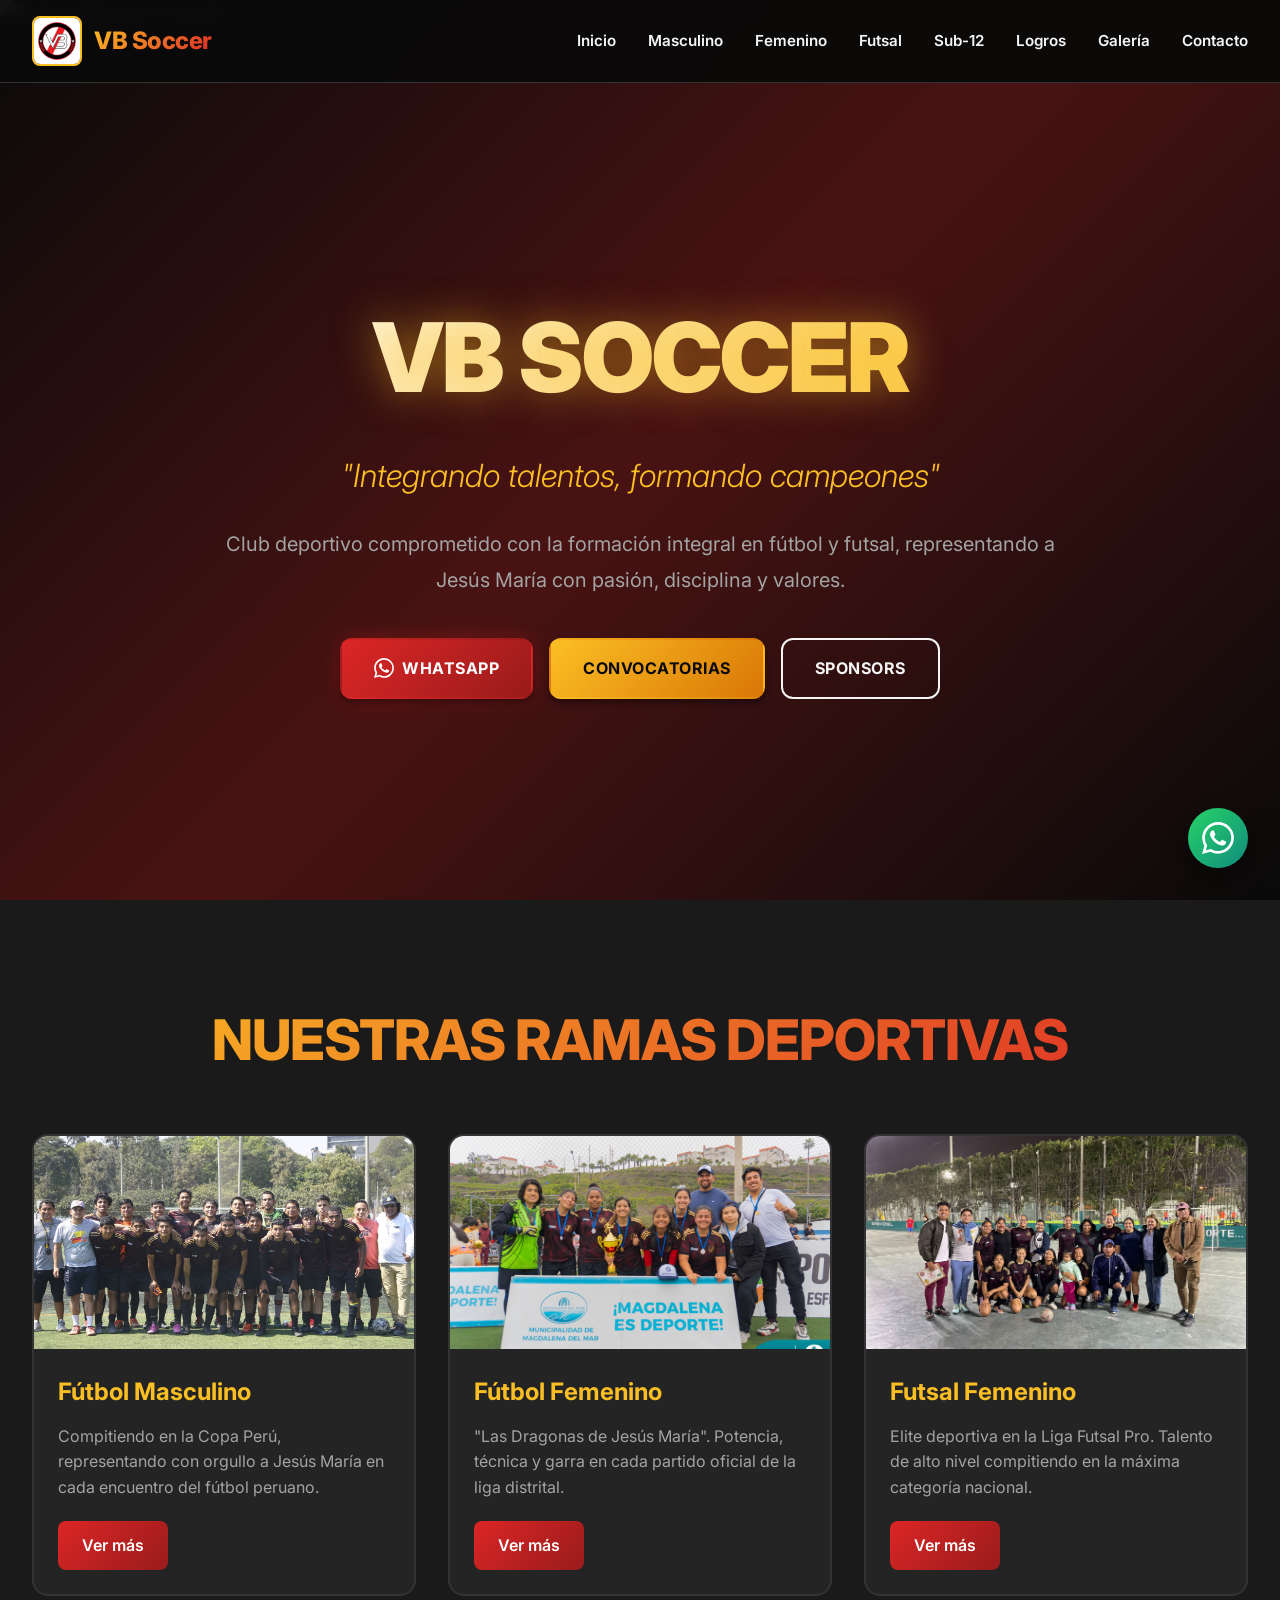
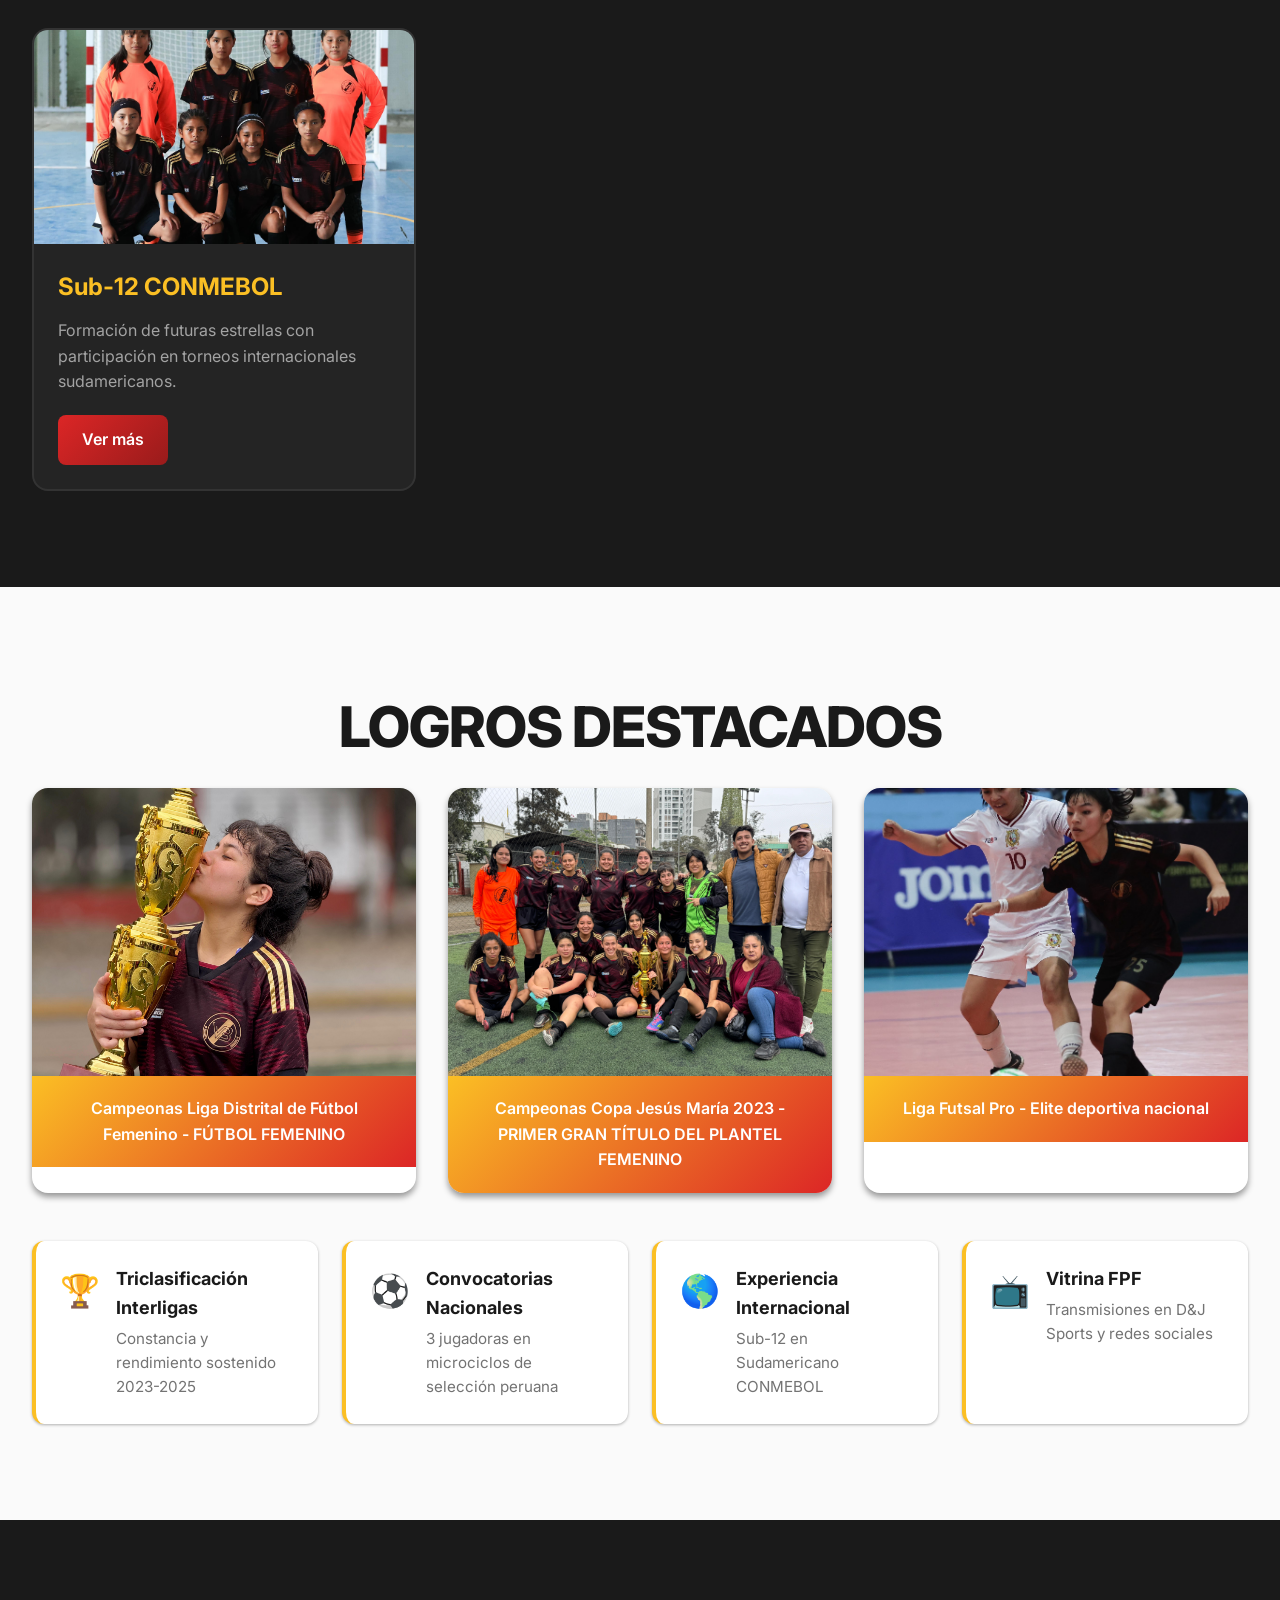
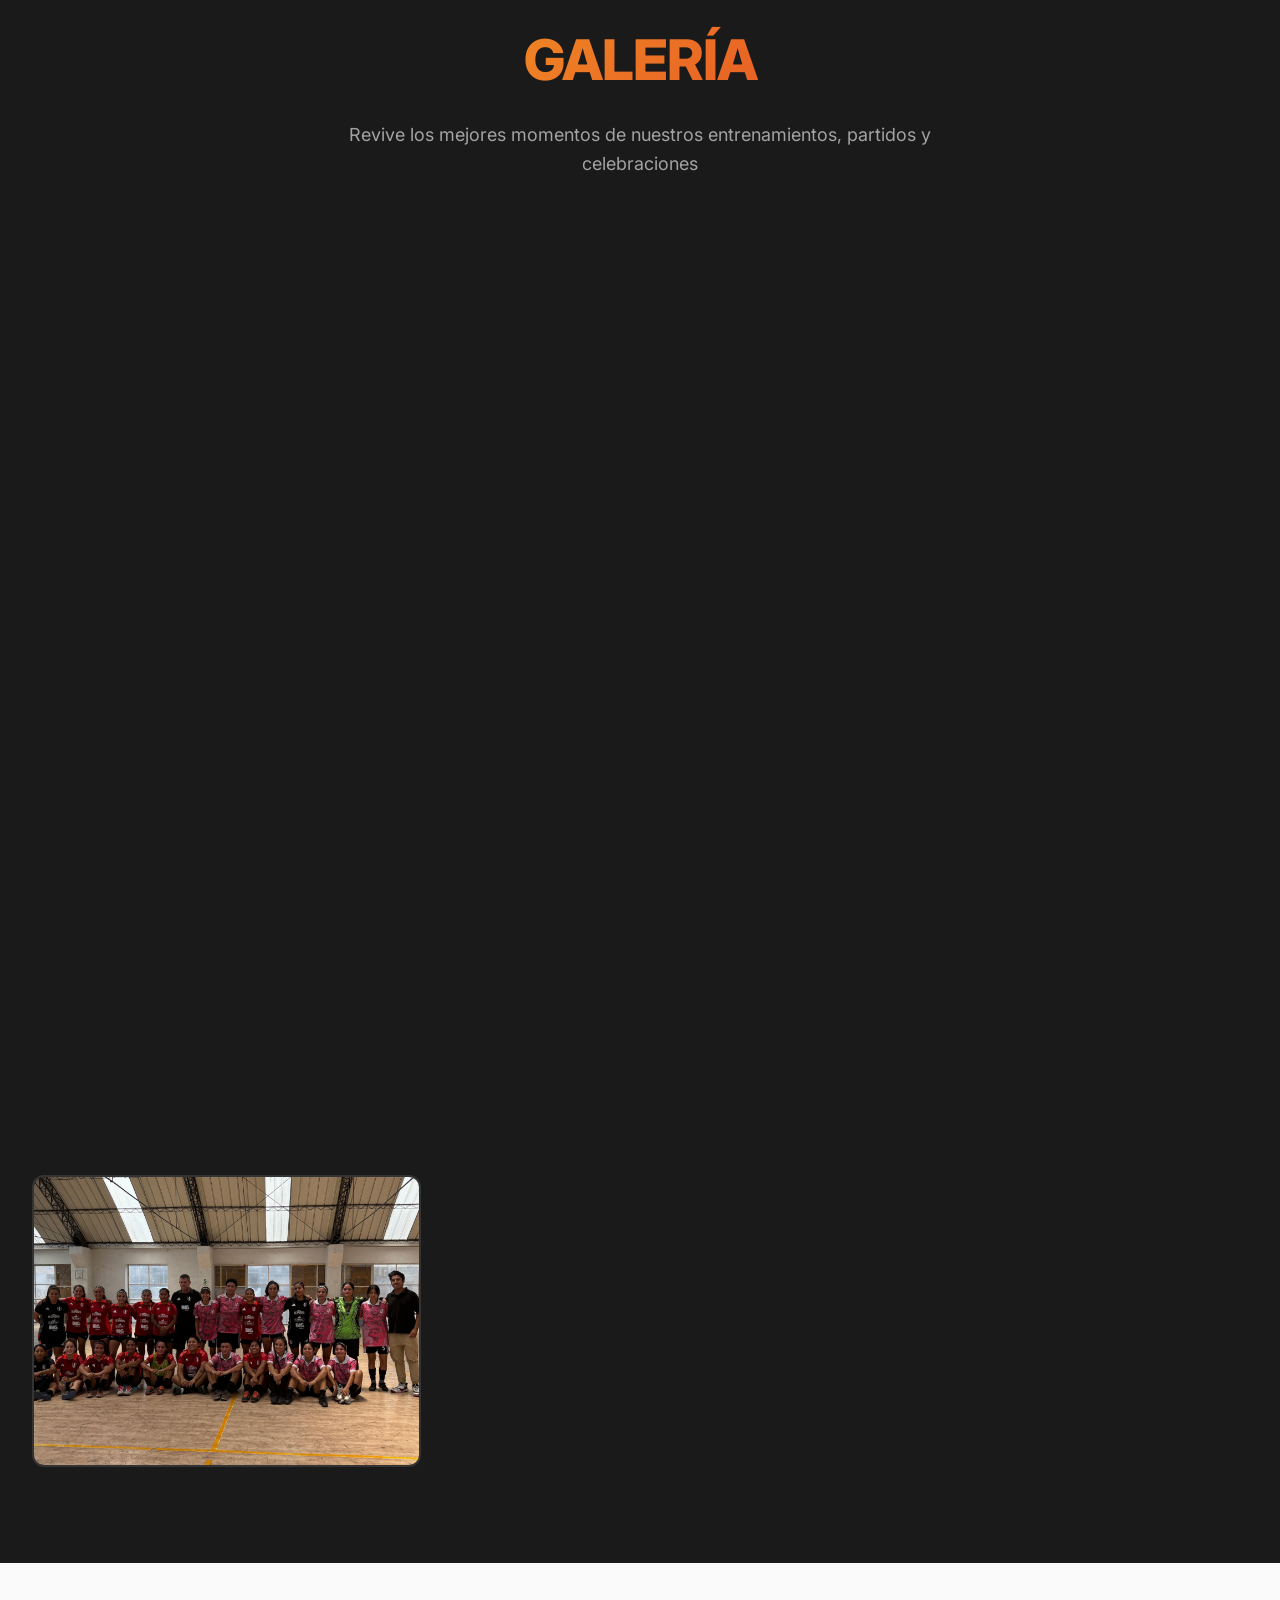
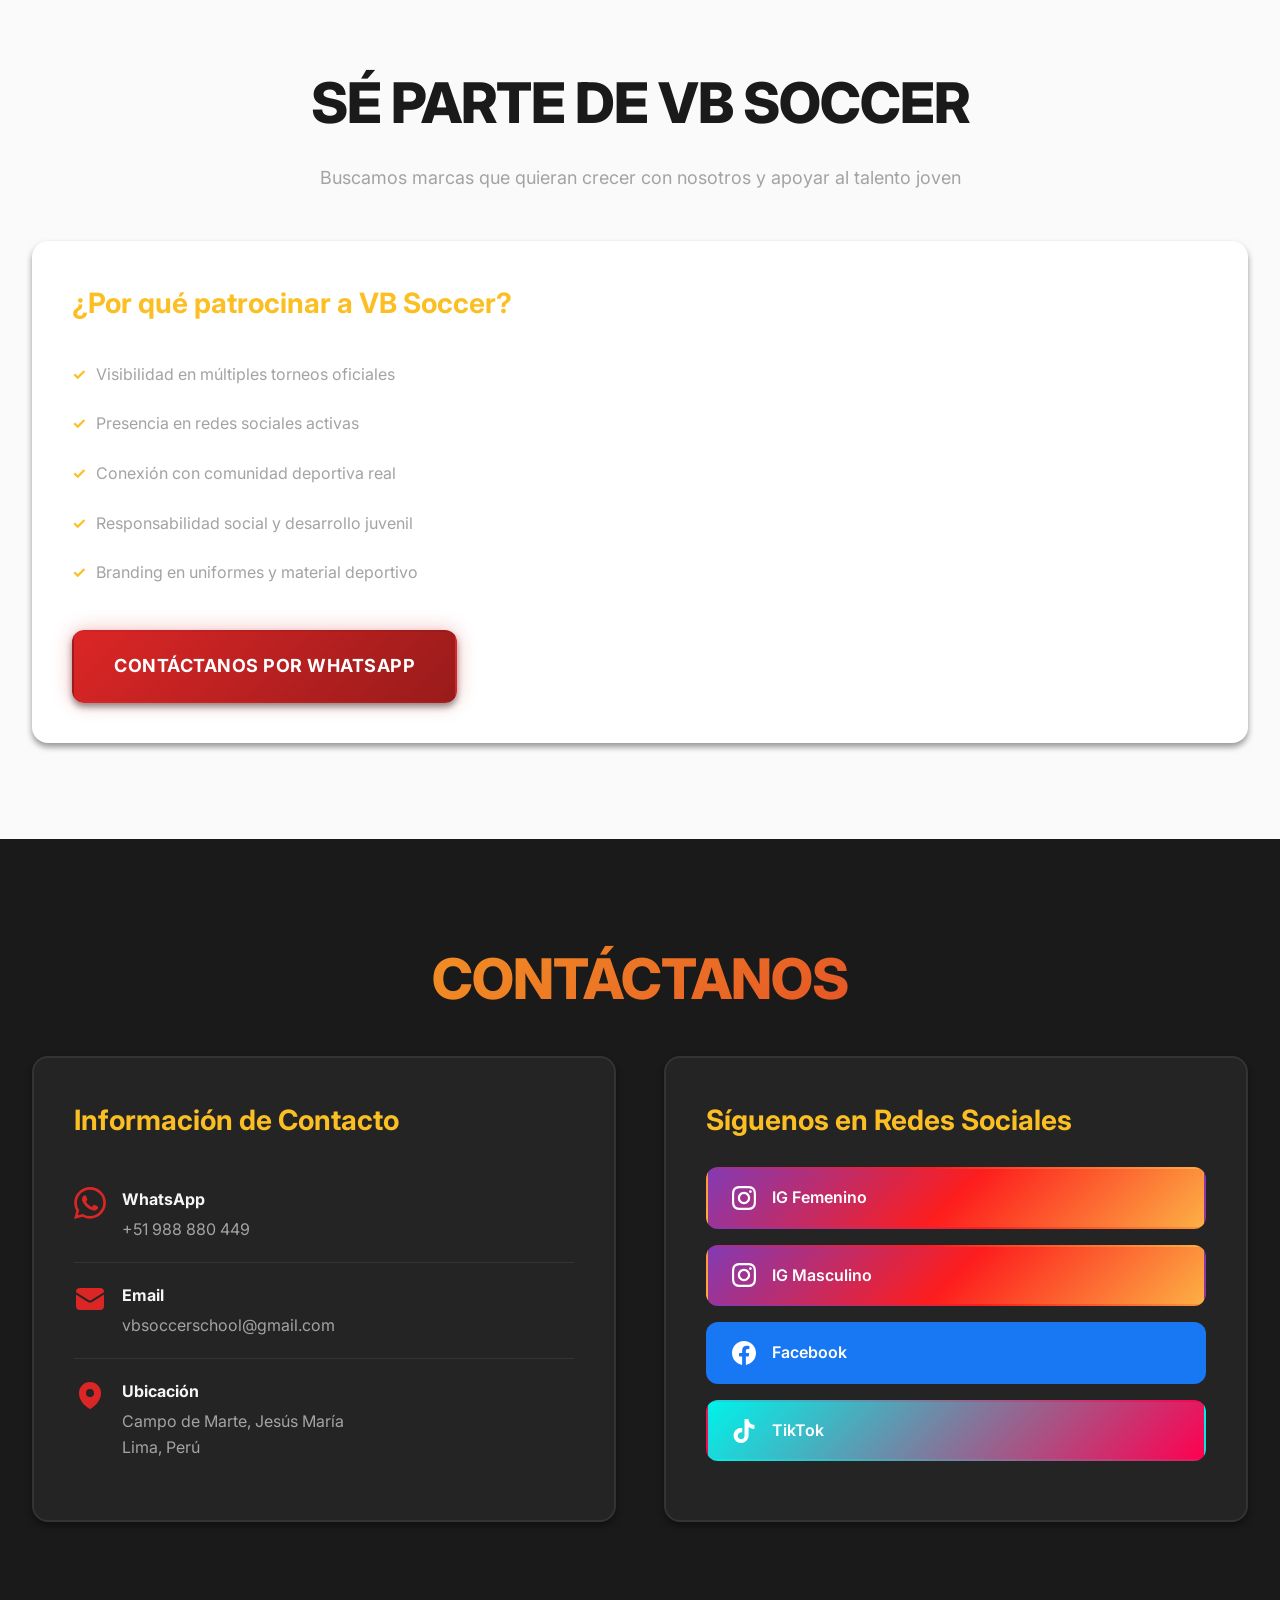
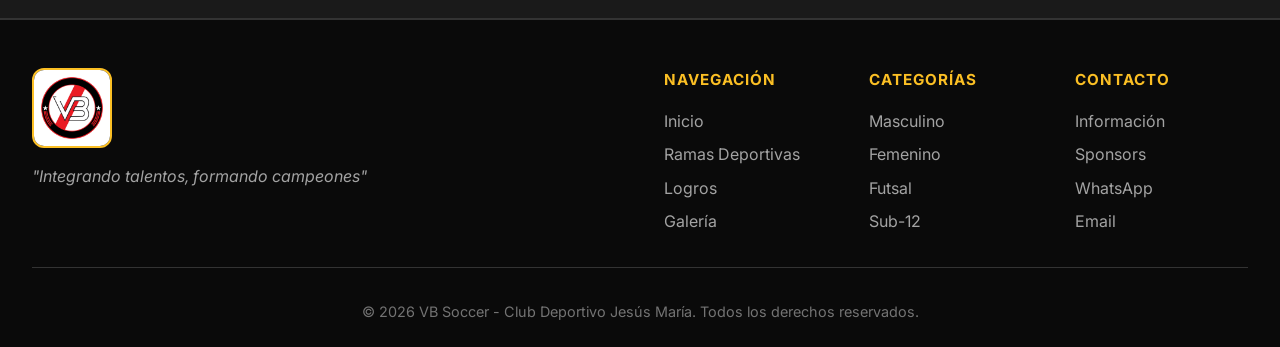
==== commit cd83a238: "Actualizo cambios del proyecto" ====
--- a/index.html
+++ b/index.html
@@ -161,18 +161,18 @@
       <div class="achievements-grid">
 
         <figure class="achievement-card">
-          <img src="./assets/imgs/C2_FUTBOL FEMENINO.jpg" alt="Campeonas de la Liga Distrital 2025"
+          <img src="./assets/imgs/C4_FUTBOL FEMENINO.jpg" alt="Campeonas de la Liga Distrital 2025"
             class="achievement-image">
           <figcaption class="achievement-caption">
-            Campeonas Liga Distrital 2025 - Fútbol Femenino
+            Campeonas Liga Distrital de Fútbol Femenino - FÚTBOL FEMENINO
           </figcaption>
         </figure>
 
         <figure class="achievement-card">
-          <img src="./assets/imgs/C4_FUTBOL FEMENINO.jpg" alt="Campeonas Copa Jesús María 2023"
+          <img src="./assets/imgs/C2_FUTBOL FEMENINO.jpg" alt="Campeonas Copa Jesús María 2023"
             class="achievement-image">
           <figcaption class="achievement-caption">
-            Campeonas Copa Jesús María 2023 - Primer gran título
+            Campeonas Copa Jesús María 2023 - PRIMER GRAN TÍTULO DEL PLANTEL FEMENINO
           </figcaption>
         </figure>
 
@@ -213,7 +213,7 @@
           <span class="achievement-icon">📺</span>
           <div>
             <h4>Vitrina FPF</h4>
-            <p>Transmisiones en Nativa TV y FPF Play</p>
+            <p>Transmisiones en D&J Sports y redes sociales</p>
           </div>
         </div>
       </div>
@@ -227,34 +227,57 @@
       <p class="section-subtitle">Revive los mejores momentos de nuestros entrenamientos, partidos y celebraciones</p>
 
       <div class="gallery-grid">
+
+        <!-- Imágenes 2025 -->
+        <figure class="gallery-item">
+          <img src="./assets/imgs/B3_FUTBOL MASCULINO.png" alt="Equipo masculino VB Soccer en Copa Perú 2025"
+            class="gallery-image" data-caption="Copa Perú 2025 - FÚTBOL MASCULINO">
+        </figure>
+
+        <figure class="gallery-item">
+          <img src="./assets/imgs/D4_FUTSAL FEMENINO.jpg" alt="Equipo de futsal femenino con trofeo de campeonato"
+            class="gallery-image" data-caption="Futsal Pro 2025 - FUTSAL FEMENINO">
+        </figure>
+
+        <figure class="gallery-item">
+          <img src="./assets/imgs/C7_FUTBOL FEMENINO.jpg" alt="Campeonas de la Liga Distrital 2025"
+            class="gallery-image" data-caption="Campeonas de la Liga Distrital - FÚTBOL FEMENINO 2025">
+        </figure>
+
+        <figure class="gallery-item">
+          <img src="./assets/imgs/C6_FUTBOL FEMENINO.jpg" alt="Campeonas de la Liga Distrital 2025"
+            class="gallery-image" data-caption="Campeonas de la Liga Distrital - FÚTBOL FEMENINO 2025">
+        </figure>
+
+        <figure class="gallery-item">
+          <img src="./assets/imgs/C5_FUTBOL FEMENINO.jpg" alt="Campeonas de la Liga Distrital 2025"
+            class="gallery-image" data-caption="Campeonas de la Liga Distrital - FÚTBOL FEMENINO 2025">
+        </figure>
+
+        <figure class="gallery-item">
+          <img src="./assets/imgs/C3_FUTBOL FEMENINO.jpg" alt="Las Dragonas celebrando victoria en liga distrital"
+            class="gallery-image" data-caption="Premiación 2025 - FÚTBOL FEMENINO">
+        </figure>
+
+        <figure class="gallery-item">
+          <img src="./assets/imgs/D6_FUTSAL FEMENINO.jpg" alt="Plantilla completa de futsal femenino VB Soccer"
+            class="gallery-image" data-caption="VB SOCCER con la plantilla más joven del Futsal Profesional">
+        </figure>
+
+        <!-- Imágenes 2024 -->
         <figure class="gallery-item">
           <img src="./assets/imgs/B2_FUTBOL MASCULINO.jpg" alt="Equipo masculino VB Soccer en partido de Copa Perú"
-            class="gallery-image" data-caption="Fútbol Masculino - Copa Perú">
-        </figure>
-
-        <figure class="gallery-item">
-          <img src="./assets/imgs/C3_FUTBOL FEMENINO.jpg" alt="Las Dragonas celebrando victoria en liga distrital"
-            class="gallery-image" data-caption="Fútbol Femenino - Celebración de victoria">
+            class="gallery-image" data-caption="Copa Peru 2024 - Fútbol Masculino">
         </figure>
 
         <figure class="gallery-item">
           <img src="./assets/imgs/D2_FUTSAL FEMENINO.png" alt="Equipo de futsal femenino en cancha profesional"
-            class="gallery-image" data-caption="Futsal Femenino - Liga Pro">
+            class="gallery-image" data-caption="Futsal Pro 2024 - FUTSAL FEMENINO">
         </figure>
 
         <figure class="gallery-item">
           <img src="./assets/imgs/D3_FUTSAL FEMENINO.jpg" alt="Jugadoras de futsal VB Soccer en acción de juego"
             class="gallery-image" data-caption="Futsal Femenino - Elite en acción">
-        </figure>
-
-        <figure class="gallery-item">
-          <img src="./assets/imgs/D4_FUTSAL FEMENINO.jpg" alt="Equipo de futsal femenino con trofeo de campeonato"
-            class="gallery-image" data-caption="Campeonas de Futsal">
-        </figure>
-
-        <figure class="gallery-item">
-          <img src="./assets/imgs/D6_FUTSAL FEMENINO.jpg" alt="Plantilla completa de futsal femenino VB Soccer"
-            class="gallery-image" data-caption="Plantilla Futsal Femenino 2025">
         </figure>
       </div>
     </div>
@@ -312,7 +335,7 @@
             </svg>
             <div>
               <strong>Email</strong>
-              <p><a href="mailto:clubvbsoccer@gmail.com">clubvbsoccer@gmail.com</a></p>
+              <p><a href="mailto:vbsoccerschool@gmail.com">vbsoccerschool@gmail.com</a></p>
             </div>
           </div>
 
@@ -405,7 +428,7 @@
               <li><a href="#contacto">Información</a></li>
               <li><a href="#sponsors">Sponsors</a></li>
               <li><a href="https://wa.me/51999999999">WhatsApp</a></li>
-              <li><a href="mailto:clubvbsoccer@gmail.com">Email</a></li>
+              <li><a href="mailto:vbsoccerschool@gmail.com">Email</a></li>
             </ul>
           </div>
         </div>
